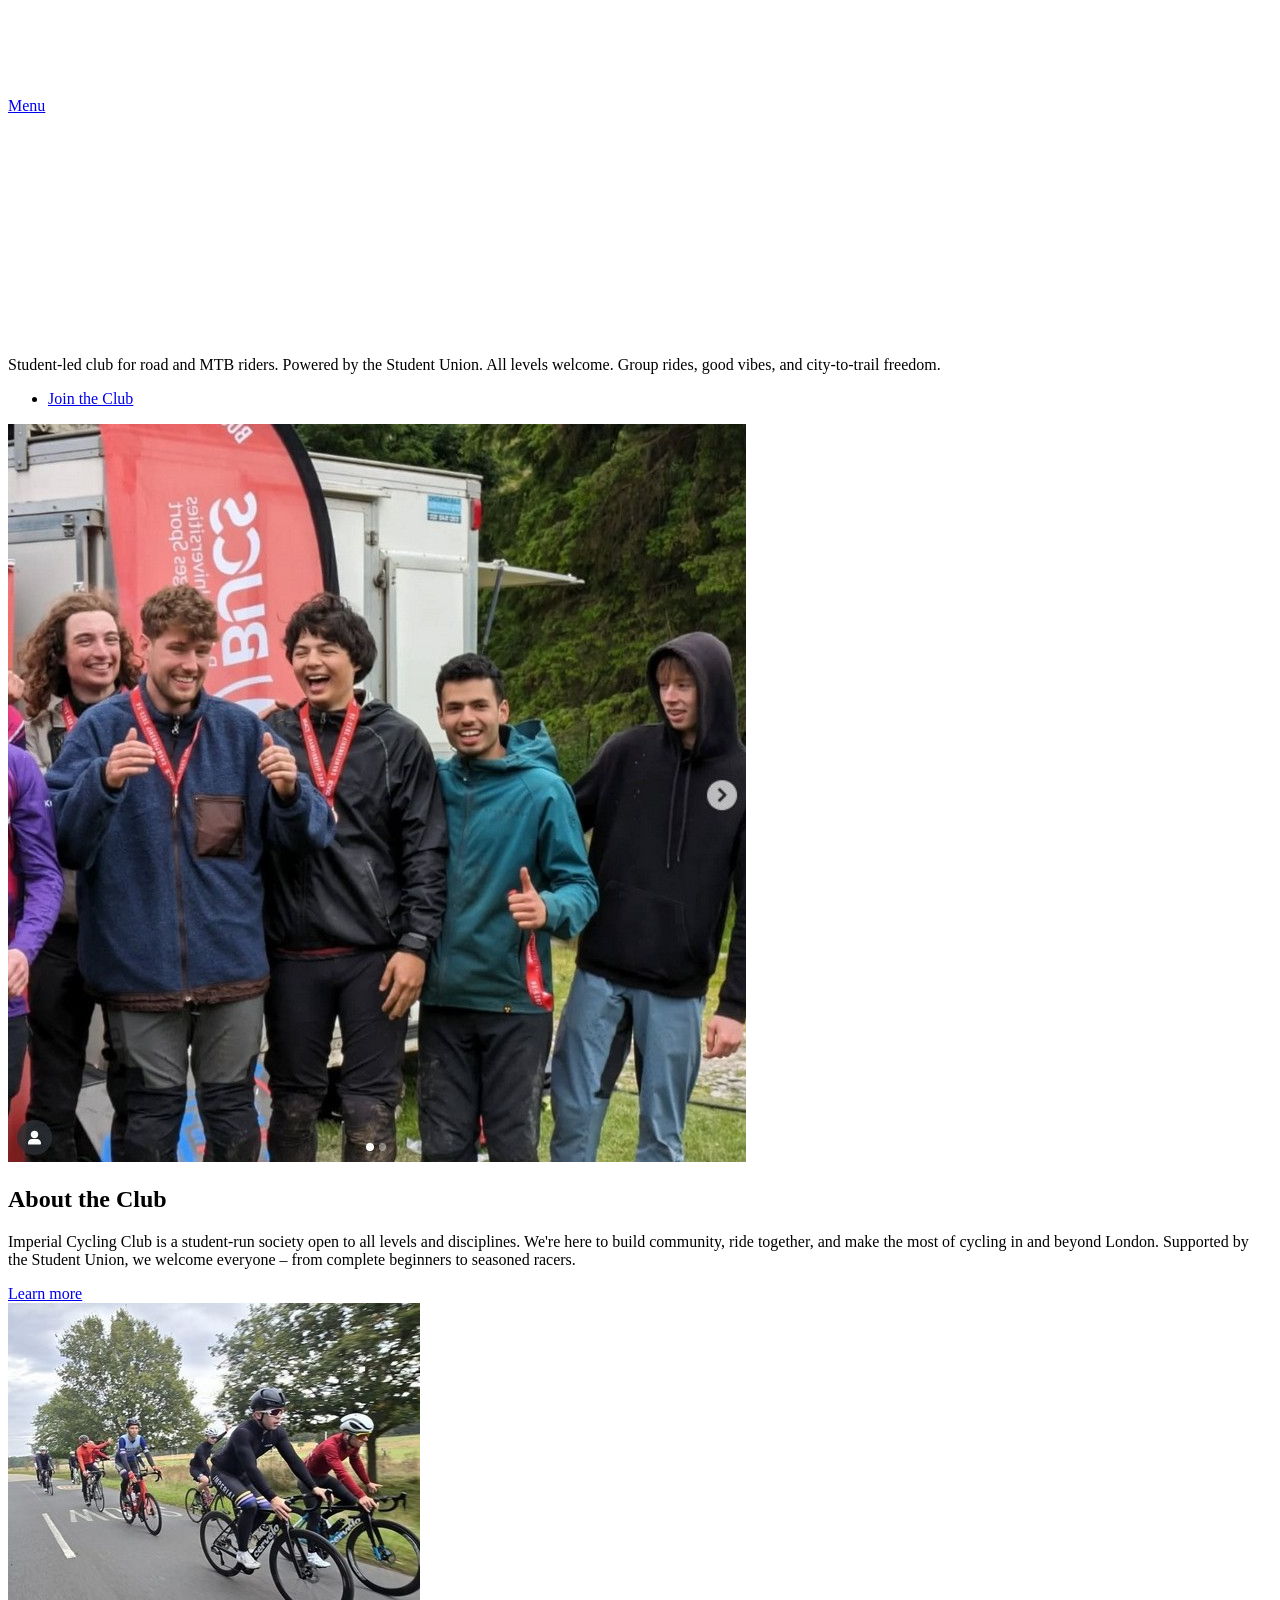
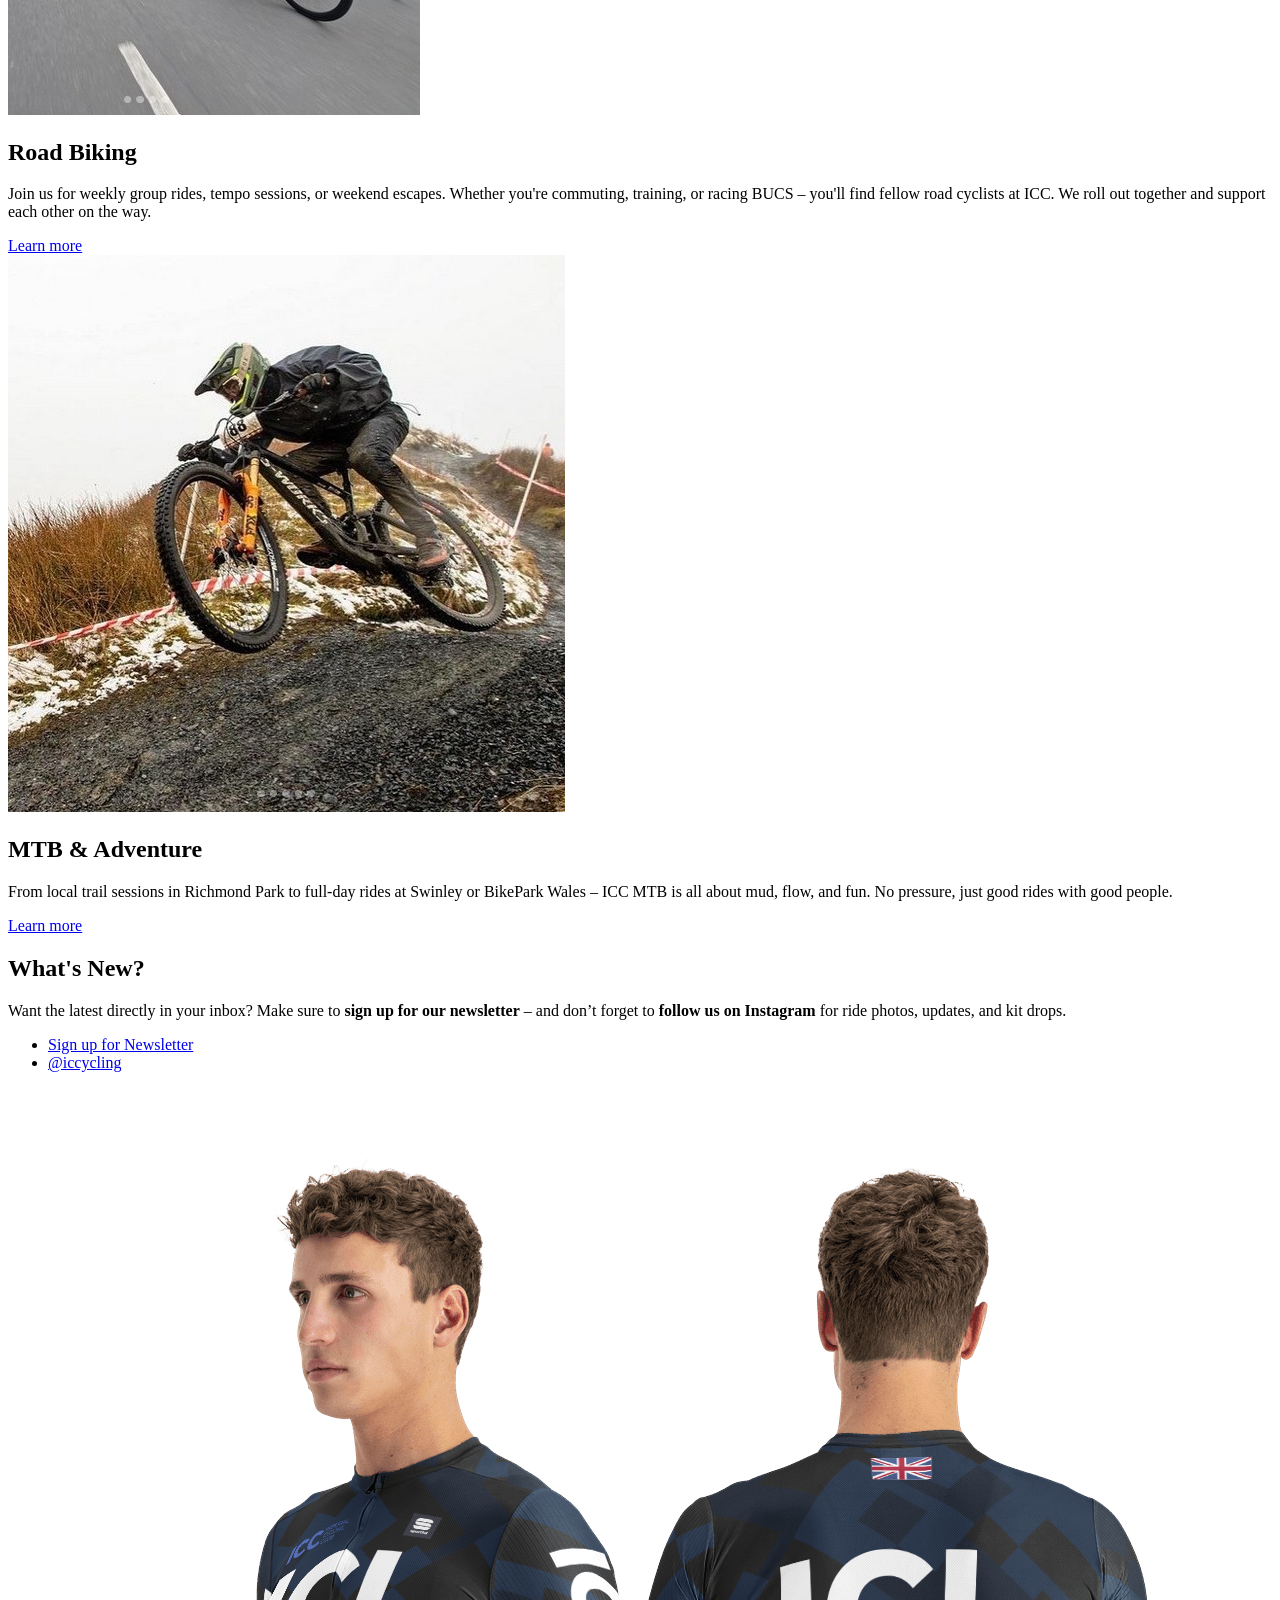
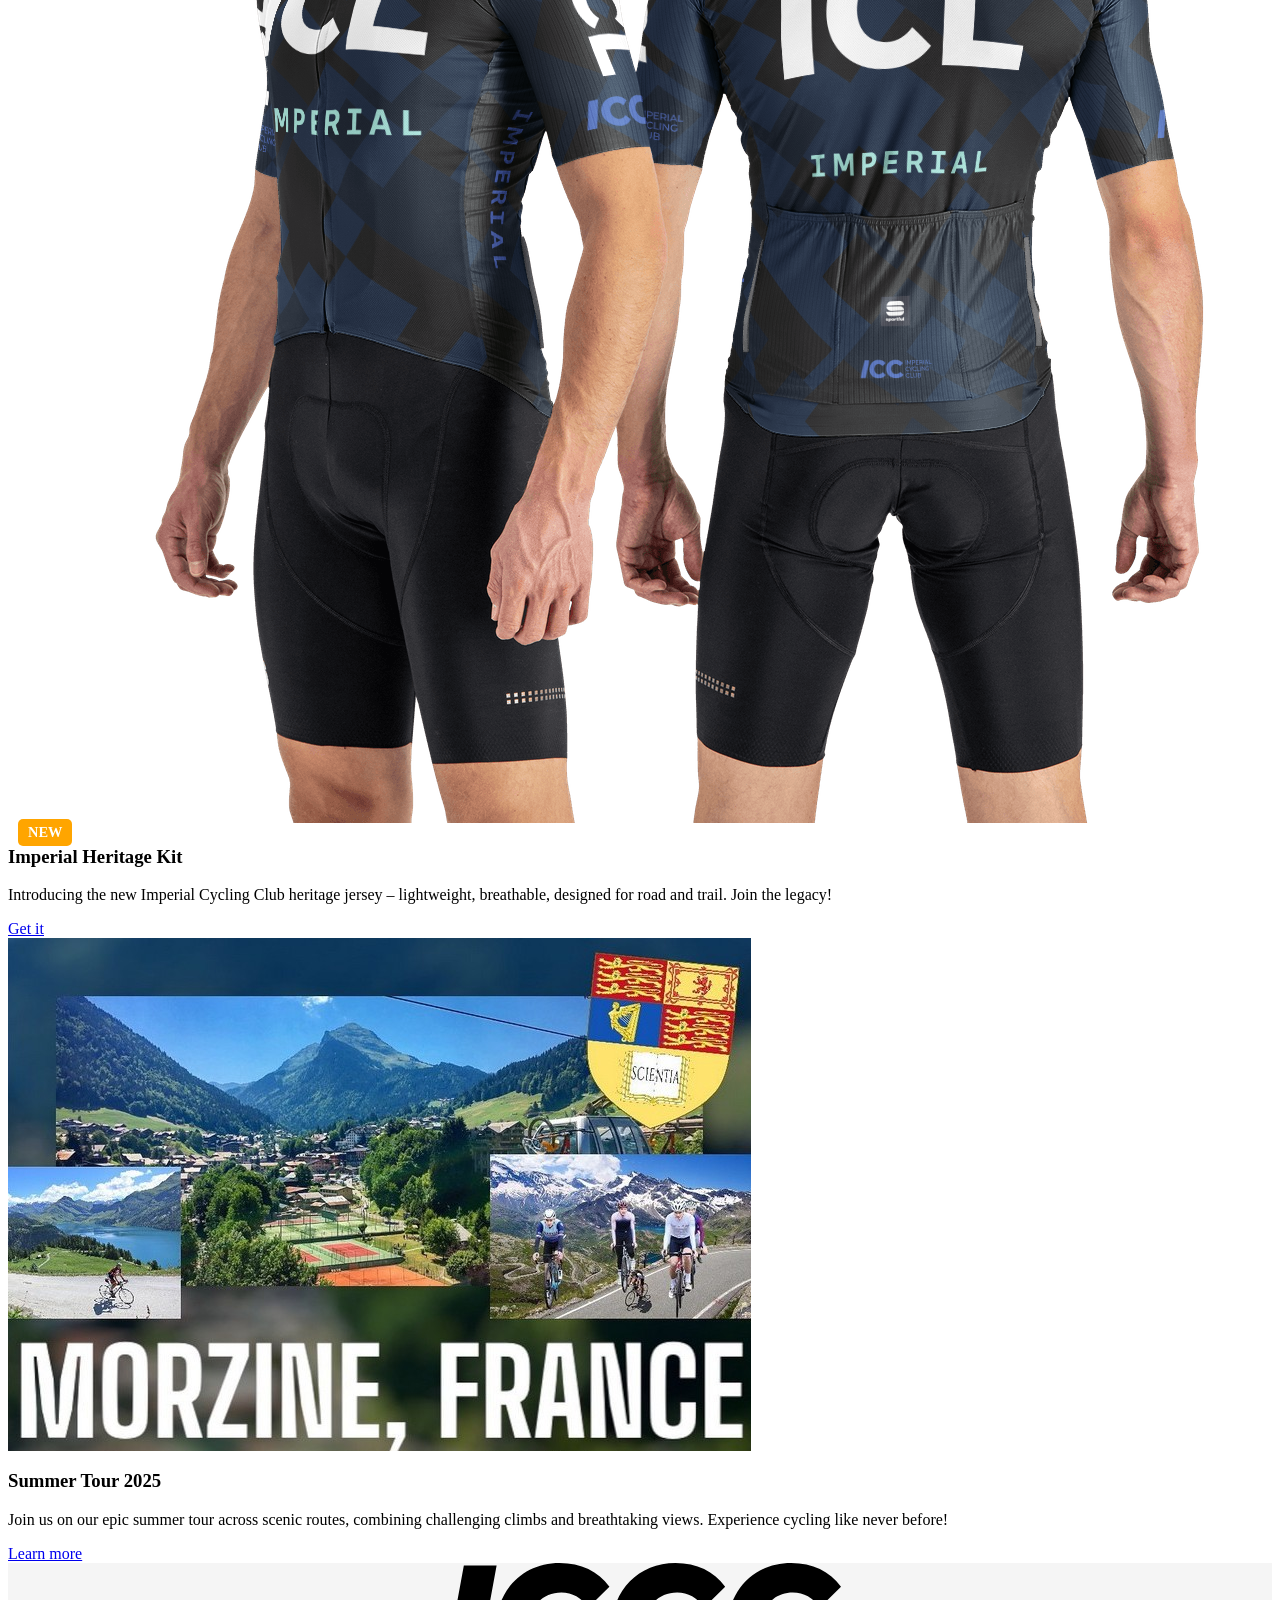
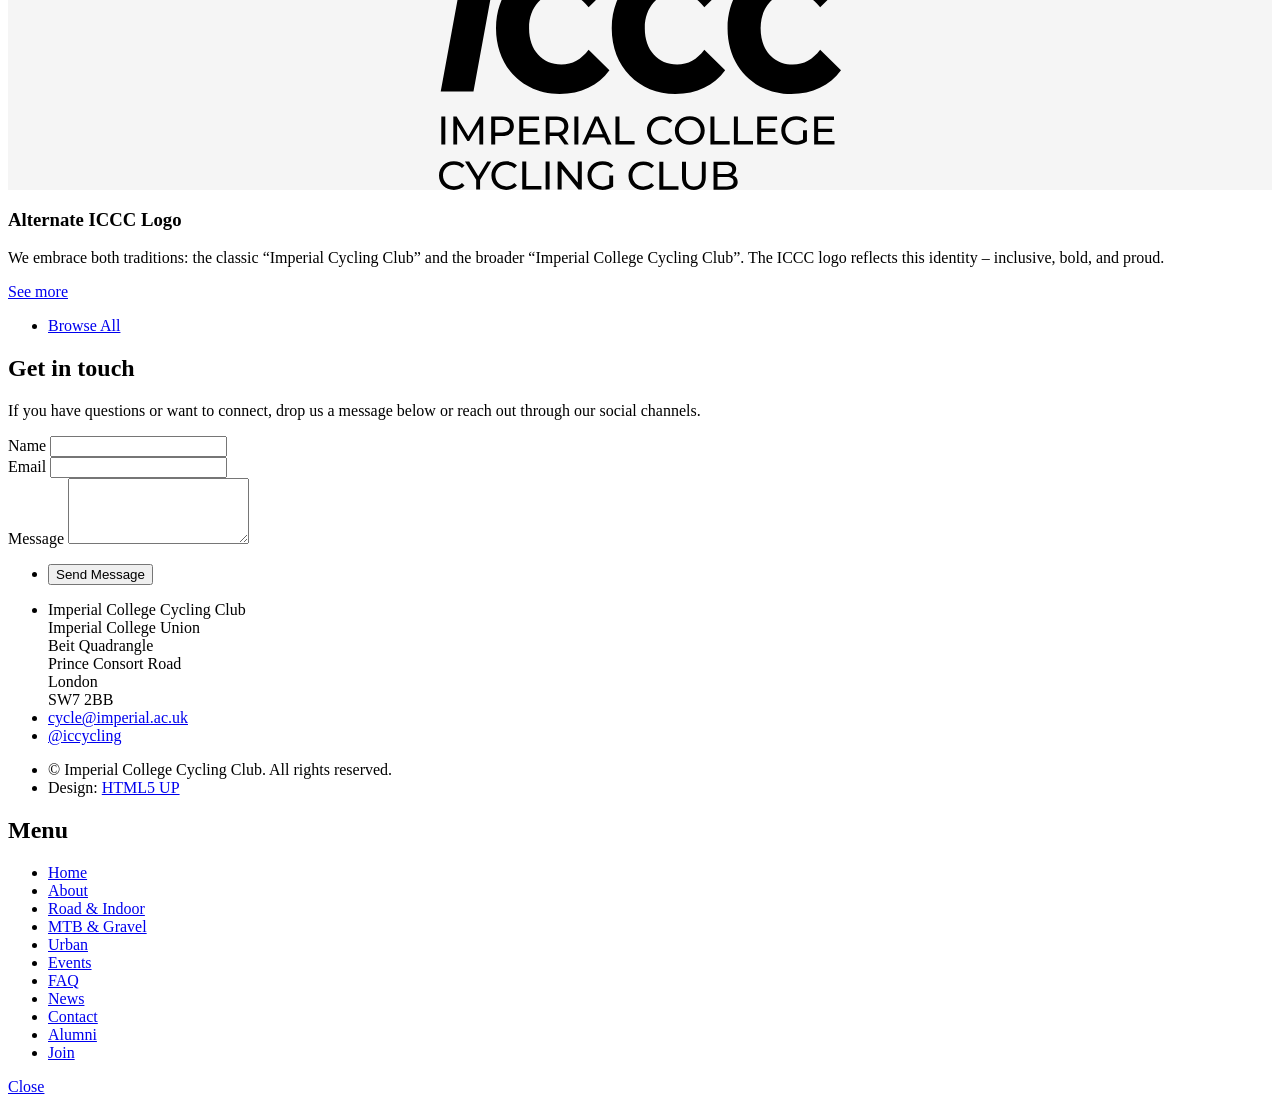
==== index.html @ 22444d54 "Update index.html" ====
<!DOCTYPE HTML>
<!--
	Solid State by HTML5 UP
	html5up.net | @ajlkn
	Free for personal and commercial use under the CCA 3.0 license (html5up.net/license)
-->
<html>
	<head>
		<title>Imperial College Cycling Club</title>
		<link rel="icon" href="images/ICC-Triangle-Thumbnail.svg" type="image/svg+xml">
		<meta charset="utf-8" />
		<meta name="viewport" content="width=device-width, initial-scale=1, user-scalable=no" />

		<meta name="robots" content="noindex,nofollow" />

		
		<link rel="stylesheet" href="assets/css/main.css" />
		<noscript><link rel="stylesheet" href="assets/css/noscript.css" /></noscript>

		<!-- Open Graph Meta Tags -->
		<meta property="og:title" content="Imperial College Cycling Club" />
		<meta property="og:description" content="Student-led club for road and MTB riders. Group rides, good vibes, and city-to-trail freedom." />
		<meta property="og:image" content="https://imperial-cycling-club.github.io/images/pic02b.jpg" />
		<meta property="og:url" content="https://imperial-cycling-club.github.io/" />
		<meta property="og:type" content="website" />
		
		<!-- Twitter Card -->
		<meta name="twitter:card" content="summary_large_image">
		<meta name="twitter:title" content="Imperial College Cycling Club">
		<meta name="twitter:description" content="Student-led club for road and MTB riders. All levels welcome.">
		<meta name="twitter:image" content="https://imperial-cycling-club.github.io/images/pic02b.jpg">

	</head>
	<body class="is-preload">

		<!-- Page Wrapper -->
			<div id="page-wrapper">

				<!-- Header -->
<header id="header" class="alt">
  <h1>
    <a href="index.html">
      <img src="images/icc-logo.svg" alt="Imperial Cycling Club Logo" style="height: 40px; padding-top: 6px;">
    </a>
  </h1>
  <nav>
    <a href="#menu">Menu</a>
  </nav>
</header>




		<!-- Menu -->
		<nav id="menu">
			<div class="inner">
				<h2>Menu</h2>
				<ul class="links">
					<li><a href="index.html">Home</a></li>
					<li><a href="about.html">About</a></li>
					<li><a href="road.html">Road & Indoor</a></li>
					<li><a href="offroad.html">MTB & Gravel</a></li>
					<li><a href="urban.html">Urban</a></li>
					<li><a href="events.html">Events</a></li>
					<li><a href="faq.html">FAQ</a></li>
					<li><a href="index.html#news">News</a></li>
					<li><a href="index.html#footer">Contact</a></li>
					<li><a href="alumni.html">Alumni</a></li>
					<li><a href="join.html" class="button special">
							<i class="fas fa-user-plus"></i> Join
						</a></li>
				</ul>
				<a href="#" class="close">Close</a>
			</div>
		</nav>

<!-- Banner -->
<section id="banner">
  <div class="inner">
    <div class="logo">
      <img src="images/icc-Logo-banner.svg" alt="ICC Logo" style="max-width: 100%; height: auto; display: block;" />
    </div>

    <p>
      Student-led club for road and MTB riders. Powered by the Student Union.
      All levels welcome. Group rides, good vibes, and city-to-trail freedom.
    </p>

    <ul class="actions">
      <li><a href="join.html" class="button primary">Join the Club</a></li>
    </ul>
  </div>
</section>




				<!-- Wrapper -->
					<section id="wrapper">

						<!-- One -->
							<section id="one" class="wrapper spotlight style1">
  <div class="inner">
    <a href="about.html" class="image"><img src="images/pic01b.jpg" alt="" /></a>
    <div class="content">
      <h2 class="major">About the Club</h2>
      <p>
        Imperial Cycling Club is a student-run society open to all levels and disciplines. We're here to build community, ride together, and make the most of cycling in and beyond London. Supported by the Student Union, we welcome everyone – from complete beginners to seasoned racers.
      </p>
      <a href="about.html" class="special">Learn more</a>
    </div>
  </div>
</section>


						<!-- Two -->
							<section id="two" class="wrapper alt spotlight style2">
								<div class="inner">
									<a href="#" class="image"><img src="images/pic02b.jpg" alt="" /></a>
									<div class="content">
										<h2 class="major">Road Biking</h2>
<p>
Join us for weekly group rides, tempo sessions, or weekend escapes. Whether you're commuting, training, or racing BUCS – you'll find fellow road cyclists at ICC. We roll out together and support each other on the way.
</p>
<a href="#road" class="special">Learn more</a>
									</div>
								</div>
							</section>

						<!-- Three -->
							<section id="three" class="wrapper spotlight style3">
								<div class="inner">
									<a href="#" class="image"><img src="images/pic03b.jpg" alt="" /></a>
									<div class="content">
										<h2 class="major">MTB & Adventure</h2>
<p>
From local trail sessions in Richmond Park to full-day rides at Swinley or BikePark Wales – ICC MTB is all about mud, flow, and fun. No pressure, just good rides with good people.
</p>
<a href="#mtb" class="special">Learn more</a>

									</div>
								</div>
							</section>

						<!-- Four -->
<!-- Four -->
<section id="news" class="wrapper alt style1">
  <div class="inner">
    <h2 class="major">What's New?</h2>
    <p>
      Want the latest directly in your inbox? Make sure to <strong>sign up for our newsletter</strong> – and don’t forget to <strong>follow us on Instagram</strong> for ride photos, updates, and kit drops.
    </p>

    <ul class="actions">
      <li>
        <a href="https://example.com/newsletter" class="button primary icon solid fa-envelope">
          Sign up for Newsletter
        </a>
      </li>
      <li>
<a href="https://instagram.com/iccycling"
   class="button icon brands fa-instagram"
   style="text-transform: none;">
  @iccycling
</a>

      </li>
    </ul>



<section class="features">
  <article>
    <a href="#" class="image" style="position: relative;">
      <img src="images/icc-kit.png" alt="Imperial Cycling Club New Heritage Kit" />
      <div style="
        position: absolute;
        top: 10px;
        left: 10px;
        background: orange;
        color: white;
        font-weight: bold;
        padding: 5px 10px;
        border-radius: 5px;
        font-size: 0.9rem;
      ">
        NEW
      </div>
    </a>
    <h3 class="major">Imperial Heritage Kit</h3>
    <p>Introducing the new Imperial Cycling Club heritage jersey – lightweight, breathable, designed for road and trail. Join the legacy!</p>
    <a href="#" class="special">Get it</a>
  </article>

  <article>
    <a href="#" class="image">
      <div style="display: flex; gap: 1rem; flex-wrap: wrap;">
        <img src="images/summer-tour.jpg" alt="Summer Tour" />
       
      </div>
    </a>
    <h3 class="major">Summer Tour 2025</h3>
    <p>Join us on our epic summer tour across scenic routes, combining challenging climbs and breathtaking views. Experience cycling like never before!</p>
    <a href="#" class="special">Learn more</a>
  </article>

	<article>
  <a href="#" class="image" style="display: flex; justify-content: center; align-items: center; background: #f5f5f5;">
    <img src="images/ICCC-Alt-Logo.svg" alt="ICCC Alternate Logo" style="max-width: 70%; height: auto;" />
  </a>
  <h3 class="major">Alternate ICCC Logo</h3>
  <p>We embrace both traditions: the classic “Imperial Cycling Club” and the broader “Imperial College Cycling Club”. The ICCC logo reflects this identity – inclusive, bold, and proud.</p>
  <a href="#" class="special">See more</a>
</article>




									</section>
									<ul class="actions">
										<li><a href="#" class="button">Browse All</a></li>
									</ul>
								</div>
							</section>

					</section>

<!-- Footer -->
<section id="footer">
  <div class="inner">
    <h2 class="major">Get in touch</h2>
    <p>If you have questions or want to connect, drop us a message below or reach out through our social channels.</p>
    <form method="post" action="#">
      <div class="fields">
        <div class="field">
          <label for="name">Name</label>
          <input type="text" name="name" id="name" />
        </div>
        <div class="field">
          <label for="email">Email</label>
          <input type="email" name="email" id="email" />
        </div>
        <div class="field">
          <label for="message">Message</label>
          <textarea name="message" id="message" rows="4"></textarea>
        </div>
      </div>
      <ul class="actions">
        <li><input type="submit" value="Send Message" class="primary" /></li>
      </ul>
    </form>

    <ul class="contact">
      <li class="icon solid fa-home">
        Imperial College Cycling Club<br />
        Imperial College Union<br />
        Beit Quadrangle<br />
        Prince Consort Road<br />
        London<br />
        SW7 2BB
      </li>
     
      <li class="icon solid fa-envelope">
        <a href="mailto:cycle@imperial.ac.uk">cycle@imperial.ac.uk</a>
      </li>
      <li class="icon brands fa-instagram">
        <a href="https://instagram.com/iccycling" target="_blank" rel="noopener">@iccycling</a>
      </li>
    </ul>

    <ul class="copyright">
      <li>&copy; Imperial College Cycling Club. All rights reserved.</li>
      <li>Design: <a href="http://html5up.net" target="_blank" rel="noopener">HTML5 UP</a></li>
    </ul>
  </div>
</section>





		<!-- Scripts -->
			<script src="assets/js/jquery.min.js"></script>
			<script src="assets/js/jquery.scrollex.min.js"></script>
			<script src="assets/js/browser.min.js"></script>
			<script src="assets/js/breakpoints.min.js"></script>
			<script src="assets/js/util.js"></script>
			<script src="assets/js/main.js"></script>

	</body>
</html>
---- assets/css/main.css ----
@import url(fontawesome-all.min.css);
@import url("https://fonts.googleapis.com/css?family=Raleway:200,700|Source+Sans+Pro:300,600,300italic,600italic");

/*
	Solid State by HTML5 UP
	html5up.net | @ajlkn
	Free for personal and commercial use under the CCA 3.0 license (html5up.net/license)
*/

html, body, div, span, applet, object,
iframe, h1, h2, h3, h4, h5, h6, p, blockquote,
pre, a, abbr, acronym, address, big, cite,
code, del, dfn, em, img, ins, kbd, q, s, samp,
small, strike, strong, sub, sup, tt, var, b,
u, i, center, dl, dt, dd, ol, ul, li, fieldset,
form, label, legend, table, caption, tbody,
tfoot, thead, tr, th, td, article, aside,
canvas, details, embed, figure, figcaption,
footer, header, hgroup, menu, nav, output, ruby,
section, summary, time, mark, audio, video {
	margin: 0;
	padding: 0;
	border: 0;
	font-size: 100%;
	font: inherit;
	vertical-align: baseline;}

article, aside, details, figcaption, figure,
footer, header, hgroup, menu, nav, section {
	display: block;}

body {
	line-height: 1;
}

ol, ul {
	list-style: none;
}

blockquote, q {
	quotes: none;
}

	blockquote:before, blockquote:after, q:before, q:after {
		content: '';
		content: none;
	}

table {
	border-collapse: collapse;
	border-spacing: 0;
}

body {
	-webkit-text-size-adjust: none;
}

mark {
	background-color: transparent;
	color: inherit;
}

input::-moz-focus-inner {
	border: 0;
	padding: 0;
}

input, select, textarea {
	-moz-appearance: none;
	-webkit-appearance: none;
	-ms-appearance: none;
	appearance: none;
}

/* Basic */

	@-ms-viewport {
		width: device-width;
	}

	body {
		-ms-overflow-style: scrollbar;
	}

	@media screen and (max-width: 480px) {

		html, body {
			min-width: 320px;
		}

	}

	html {
		box-sizing: border-box;
	}

	*, *:before, *:after {
		box-sizing: inherit;
	}

	body {
		background-color: #2e3141;
		background-image: linear-gradient(to top, rgba(46, 49, 65, 0.8), rgba(46, 49, 65, 0.8)), url("../../images/bg.jpg");
		background-size: auto, cover;
		background-attachment: fixed, fixed;
		background-position: center, center;
	}

		body.is-preload *, body.is-preload *:before, body.is-preload *:after {
			-moz-animation: none !important;
			-webkit-animation: none !important;
			-ms-animation: none !important;
			animation: none !important;
			-moz-transition: none !important;
			-webkit-transition: none !important;
			-ms-transition: none !important;
			transition: none !important;
		}

/* Type */

	body, input, select, textarea {
		color: #ffffff;
		font-family: "Source Sans Pro", Helvetica, sans-serif;
		font-size: 16.5pt;
		font-weight: 300;
		line-height: 1.65;
	}

		@media screen and (max-width: 1680px) {

			body, input, select, textarea {
				font-size: 13pt;
			}

		}

		@media screen and (max-width: 1280px) {

			body, input, select, textarea {
				font-size: 12pt;
			}

		}

		@media screen and (max-width: 980px) {

			body, input, select, textarea {
				font-size: 12pt;
			}

		}

		@media screen and (max-width: 736px) {

			body, input, select, textarea {
				font-size: 12pt;
			}

		}

		@media screen and (max-width: 480px) {

			body, input, select, textarea {
				font-size: 12pt;
			}

		}

	a {
		-moz-transition: color 0.2s ease-in-out, border-bottom-color 0.2s ease-in-out;
		-webkit-transition: color 0.2s ease-in-out, border-bottom-color 0.2s ease-in-out;
		-ms-transition: color 0.2s ease-in-out, border-bottom-color 0.2s ease-in-out;
		transition: color 0.2s ease-in-out, border-bottom-color 0.2s ease-in-out;
		border-bottom: dotted 1px rgba(255, 255, 255, 0.35);
		color: #ffffff;
		text-decoration: none;
	}

		a:hover {
			border-bottom-color: transparent;
			color: #ffffff !important;
		}

		a.special:not(.button) {
			text-decoration: none;
			border-bottom: 0;
			display: block;
			font-family: Raleway, Helvetica, sans-serif;
			font-size: 0.8em;
			font-weight: 700;
			letter-spacing: 0.1em;
			margin: 0 0 2em 0;
			text-transform: uppercase;
		}

			a.special:not(.button):before {
				-moz-osx-font-smoothing: grayscale;
				-webkit-font-smoothing: antialiased;
				display: inline-block;
				font-style: normal;
				font-variant: normal;
				text-rendering: auto;
				line-height: 1;
				text-transform: none !important;
				font-family: 'Font Awesome 5 Free';
				font-weight: 900;
			}

			a.special:not(.button):before {
				-moz-transition: background-color 0.2s ease-in-out;
				-webkit-transition: background-color 0.2s ease-in-out;
				-ms-transition: background-color 0.2s ease-in-out;
				transition: background-color 0.2s ease-in-out;
				border-radius: 100%;
				border: solid 2px rgba(255, 255, 255, 0.125);
				content: '\f105';
				display: inline-block;
				font-size: 1.25em;
				height: 2em;
				line-height: 1.75em;
				margin-right: 0.85em;
				text-align: center;
				text-indent: 0.15em;
				vertical-align: middle;
				width: 2em;
			}

			a.special:not(.button):hover:before {
				background-color: rgba(255, 255, 255, 0.025);
			}

			a.special:not(.button):active:before {
				background-color: rgba(255, 255, 255, 0.075);
			}

	strong, b {
		color: #ffffff;
		font-weight: 600;
	}

	em, i {
		font-style: italic;
	}

	p {
		margin: 0 0 2em 0;
	}

	h1, h2, h3, h4, h5, h6 {
		color: #ffffff;
		font-family: Raleway, Helvetica, sans-serif;
		font-weight: 700;
		letter-spacing: 0.1em;
		margin: 0 0 1em 0;
		text-transform: uppercase;
	}

		h1 a, h2 a, h3 a, h4 a, h5 a, h6 a {
			color: inherit;
			text-decoration: none;
			border-bottom: 0;
		}

		h1 span, h2 span, h3 span, h4 span, h5 span, h6 span {
			font-weight: 200;
		}

		h1.major, h2.major, h3.major, h4.major, h5.major, h6.major {
			padding-bottom: 1em;
			border-bottom: solid 2px rgba(255, 255, 255, 0.125);
		}

	h2 {
		font-size: 1.2em;
	}

	h3 {
		font-size: 0.9em;
	}

	h4 {
		font-size: 0.7em;
	}

	h5 {
		font-size: 0.7em;
	}

	h6 {
		font-size: 0.7em;
	}

	@media screen and (max-width: 736px) {

		h2 {
			font-size: 1em;
		}

		h3 {
			font-size: 0.8em;
		}

	}

	sub {
		font-size: 0.8em;
		position: relative;
		top: 0.5em;
	}

	sup {
		font-size: 0.8em;
		position: relative;
		top: -0.5em;
	}

	blockquote {
		border-left: solid 4px rgba(255, 255, 255, 0.125);
		font-style: italic;
		margin: 0 0 2em 0;
		padding: 0.5em 0 0.5em 2em;
	}

	code {
		background: rgba(255, 255, 255, 0.025);
		border-radius: 5px;
		border: solid 2px rgba(255, 255, 255, 0.125);
		font-family: "Courier New", monospace;
		font-size: 0.9em;
		margin: 0 0.25em;
		padding: 0.25em 0.65em;
	}

	pre {
		-webkit-overflow-scrolling: touch;
		font-family: "Courier New", monospace;
		font-size: 0.9em;
		margin: 0 0 2em 0;
	}

		pre code {
			display: block;
			line-height: 1.75em;
			padding: 1em 1.5em;
			overflow-x: auto;
		}

	hr {
		border: 0;
		border-bottom: solid 2px rgba(255, 255, 255, 0.125);
		margin: 2.5em 0;
	}

		hr.major {
			margin: 4em 0;
		}

	.align-left {
		text-align: left;
	}

	.align-center {
		text-align: center;
	}

	.align-right {
		text-align: right;
	}

/* Row */

	.row {
		display: flex;
		flex-wrap: wrap;
		box-sizing: border-box;
		align-items: stretch;
	}

		.row > * {
			box-sizing: border-box;
		}

		.row.gtr-uniform > * > :last-child {
			margin-bottom: 0;
		}

		.row.aln-left {
			justify-content: flex-start;
		}

		.row.aln-center {
			justify-content: center;
		}

		.row.aln-right {
			justify-content: flex-end;
		}

		.row.aln-top {
			align-items: flex-start;
		}

		.row.aln-middle {
			align-items: center;
		}

		.row.aln-bottom {
			align-items: flex-end;
		}

		.row > .imp {
			order: -1;
		}

		.row > .col-1 {
			width: 8.33333%;
		}

		.row > .off-1 {
			margin-left: 8.33333%;
		}

		.row > .col-2 {
			width: 16.66667%;
		}

		.row > .off-2 {
			margin-left: 16.66667%;
		}

		.row > .col-3 {
			width: 25%;
		}

		.row > .off-3 {
			margin-left: 25%;
		}

		.row > .col-4 {
			width: 33.33333%;
		}

		.row > .off-4 {
			margin-left: 33.33333%;
		}

		.row > .col-5 {
			width: 41.66667%;
		}

		.row > .off-5 {
			margin-left: 41.66667%;
		}

		.row > .col-6 {
			width: 50%;
		}

		.row > .off-6 {
			margin-left: 50%;
		}

		.row > .col-7 {
			width: 58.33333%;
		}

		.row > .off-7 {
			margin-left: 58.33333%;
		}

		.row > .col-8 {
			width: 66.66667%;
		}

		.row > .off-8 {
			margin-left: 66.66667%;
		}

		.row > .col-9 {
			width: 75%;
		}

		.row > .off-9 {
			margin-left: 75%;
		}

		.row > .col-10 {
			width: 83.33333%;
		}

		.row > .off-10 {
			margin-left: 83.33333%;
		}

		.row > .col-11 {
			width: 91.66667%;
		}

		.row > .off-11 {
			margin-left: 91.66667%;
		}

		.row > .col-12 {
			width: 100%;
		}

		.row > .off-12 {
			margin-left: 100%;
		}

		.row.gtr-0 {
			margin-top: 0;
			margin-left: 0em;
		}

			.row.gtr-0 > * {
				padding: 0 0 0 0em;
			}

			.row.gtr-0.gtr-uniform {
				margin-top: 0em;
			}

				.row.gtr-0.gtr-uniform > * {
					padding-top: 0em;
				}

		.row.gtr-25 {
			margin-top: 0;
			margin-left: -0.4375em;
		}

			.row.gtr-25 > * {
				padding: 0 0 0 0.4375em;
			}

			.row.gtr-25.gtr-uniform {
				margin-top: -0.4375em;
			}

				.row.gtr-25.gtr-uniform > * {
					padding-top: 0.4375em;
				}

		.row.gtr-50 {
			margin-top: 0;
			margin-left: -0.875em;
		}

			.row.gtr-50 > * {
				padding: 0 0 0 0.875em;
			}

			.row.gtr-50.gtr-uniform {
				margin-top: -0.875em;
			}

				.row.gtr-50.gtr-uniform > * {
					padding-top: 0.875em;
				}

		.row {
			margin-top: 0;
			margin-left: -1.75em;
		}

			.row > * {
				padding: 0 0 0 1.75em;
			}

			.row.gtr-uniform {
				margin-top: -1.75em;
			}

				.row.gtr-uniform > * {
					padding-top: 1.75em;
				}

		.row.gtr-150 {
			margin-top: 0;
			margin-left: -2.625em;
		}

			.row.gtr-150 > * {
				padding: 0 0 0 2.625em;
			}

			.row.gtr-150.gtr-uniform {
				margin-top: -2.625em;
			}

				.row.gtr-150.gtr-uniform > * {
					padding-top: 2.625em;
				}

		.row.gtr-200 {
			margin-top: 0;
			margin-left: -3.5em;
		}

			.row.gtr-200 > * {
				padding: 0 0 0 3.5em;
			}

			.row.gtr-200.gtr-uniform {
				margin-top: -3.5em;
			}

				.row.gtr-200.gtr-uniform > * {
					padding-top: 3.5em;
				}

		@media screen and (max-width: 1680px) {

			.row {
				display: flex;
				flex-wrap: wrap;
				box-sizing: border-box;
				align-items: stretch;
			}

				.row > * {
					box-sizing: border-box;
				}

				.row.gtr-uniform > * > :last-child {
					margin-bottom: 0;
				}

				.row.aln-left {
					justify-content: flex-start;
				}

				.row.aln-center {
					justify-content: center;
				}

				.row.aln-right {
					justify-content: flex-end;
				}

				.row.aln-top {
					align-items: flex-start;
				}

				.row.aln-middle {
					align-items: center;
				}

				.row.aln-bottom {
					align-items: flex-end;
				}

				.row > .imp-xlarge {
					order: -1;
				}

				.row > .col-1-xlarge {
					width: 8.33333%;
				}

				.row > .off-1-xlarge {
					margin-left: 8.33333%;
				}

				.row > .col-2-xlarge {
					width: 16.66667%;
				}

				.row > .off-2-xlarge {
					margin-left: 16.66667%;
				}

				.row > .col-3-xlarge {
					width: 25%;
				}

				.row > .off-3-xlarge {
					margin-left: 25%;
				}

				.row > .col-4-xlarge {
					width: 33.33333%;
				}

				.row > .off-4-xlarge {
					margin-left: 33.33333%;
				}

				.row > .col-5-xlarge {
					width: 41.66667%;
				}

				.row > .off-5-xlarge {
					margin-left: 41.66667%;
				}

				.row > .col-6-xlarge {
					width: 50%;
				}

				.row > .off-6-xlarge {
					margin-left: 50%;
				}

				.row > .col-7-xlarge {
					width: 58.33333%;
				}

				.row > .off-7-xlarge {
					margin-left: 58.33333%;
				}

				.row > .col-8-xlarge {
					width: 66.66667%;
				}

				.row > .off-8-xlarge {
					margin-left: 66.66667%;
				}

				.row > .col-9-xlarge {
					width: 75%;
				}

				.row > .off-9-xlarge {
					margin-left: 75%;
				}

				.row > .col-10-xlarge {
					width: 83.33333%;
				}

				.row > .off-10-xlarge {
					margin-left: 83.33333%;
				}

				.row > .col-11-xlarge {
					width: 91.66667%;
				}

				.row > .off-11-xlarge {
					margin-left: 91.66667%;
				}

				.row > .col-12-xlarge {
					width: 100%;
				}

				.row > .off-12-xlarge {
					margin-left: 100%;
				}

				.row.gtr-0 {
					margin-top: 0;
					margin-left: 0em;
				}

					.row.gtr-0 > * {
						padding: 0 0 0 0em;
					}

					.row.gtr-0.gtr-uniform {
						margin-top: 0em;
					}

						.row.gtr-0.gtr-uniform > * {
							padding-top: 0em;
						}

				.row.gtr-25 {
					margin-top: 0;
					margin-left: -0.4375em;
				}

					.row.gtr-25 > * {
						padding: 0 0 0 0.4375em;
					}

					.row.gtr-25.gtr-uniform {
						margin-top: -0.4375em;
					}

						.row.gtr-25.gtr-uniform > * {
							padding-top: 0.4375em;
						}

				.row.gtr-50 {
					margin-top: 0;
					margin-left: -0.875em;
				}

					.row.gtr-50 > * {
						padding: 0 0 0 0.875em;
					}

					.row.gtr-50.gtr-uniform {
						margin-top: -0.875em;
					}

						.row.gtr-50.gtr-uniform > * {
							padding-top: 0.875em;
						}

				.row {
					margin-top: 0;
					margin-left: -1.75em;
				}

					.row > * {
						padding: 0 0 0 1.75em;
					}

					.row.gtr-uniform {
						margin-top: -1.75em;
					}

						.row.gtr-uniform > * {
							padding-top: 1.75em;
						}

				.row.gtr-150 {
					margin-top: 0;
					margin-left: -2.625em;
				}

					.row.gtr-150 > * {
						padding: 0 0 0 2.625em;
					}

					.row.gtr-150.gtr-uniform {
						margin-top: -2.625em;
					}

						.row.gtr-150.gtr-uniform > * {
							padding-top: 2.625em;
						}

				.row.gtr-200 {
					margin-top: 0;
					margin-left: -3.5em;
				}

					.row.gtr-200 > * {
						padding: 0 0 0 3.5em;
					}

					.row.gtr-200.gtr-uniform {
						margin-top: -3.5em;
					}

						.row.gtr-200.gtr-uniform > * {
							padding-top: 3.5em;
						}

		}

		@media screen and (max-width: 1280px) {

			.row {
				display: flex;
				flex-wrap: wrap;
				box-sizing: border-box;
				align-items: stretch;
			}

				.row > * {
					box-sizing: border-box;
				}

				.row.gtr-uniform > * > :last-child {
					margin-bottom: 0;
				}

				.row.aln-left {
					justify-content: flex-start;
				}

				.row.aln-center {
					justify-content: center;
				}

				.row.aln-right {
					justify-content: flex-end;
				}

				.row.aln-top {
					align-items: flex-start;
				}

				.row.aln-middle {
					align-items: center;
				}

				.row.aln-bottom {
					align-items: flex-end;
				}

				.row > .imp-large {
					order: -1;
				}

				.row > .col-1-large {
					width: 8.33333%;
				}

				.row > .off-1-large {
					margin-left: 8.33333%;
				}

				.row > .col-2-large {
					width: 16.66667%;
				}

				.row > .off-2-large {
					margin-left: 16.66667%;
				}

				.row > .col-3-large {
					width: 25%;
				}

				.row > .off-3-large {
					margin-left: 25%;
				}

				.row > .col-4-large {
					width: 33.33333%;
				}

				.row > .off-4-large {
					margin-left: 33.33333%;
				}

				.row > .col-5-large {
					width: 41.66667%;
				}

				.row > .off-5-large {
					margin-left: 41.66667%;
				}

				.row > .col-6-large {
					width: 50%;
				}

				.row > .off-6-large {
					margin-left: 50%;
				}

				.row > .col-7-large {
					width: 58.33333%;
				}

				.row > .off-7-large {
					margin-left: 58.33333%;
				}

				.row > .col-8-large {
					width: 66.66667%;
				}

				.row > .off-8-large {
					margin-left: 66.66667%;
				}

				.row > .col-9-large {
					width: 75%;
				}

				.row > .off-9-large {
					margin-left: 75%;
				}

				.row > .col-10-large {
					width: 83.33333%;
				}

				.row > .off-10-large {
					margin-left: 83.33333%;
				}

				.row > .col-11-large {
					width: 91.66667%;
				}

				.row > .off-11-large {
					margin-left: 91.66667%;
				}

				.row > .col-12-large {
					width: 100%;
				}

				.row > .off-12-large {
					margin-left: 100%;
				}

				.row.gtr-0 {
					margin-top: 0;
					margin-left: 0em;
				}

					.row.gtr-0 > * {
						padding: 0 0 0 0em;
					}

					.row.gtr-0.gtr-uniform {
						margin-top: 0em;
					}

						.row.gtr-0.gtr-uniform > * {
							padding-top: 0em;
						}

				.row.gtr-25 {
					margin-top: 0;
					margin-left: -0.4375em;
				}

					.row.gtr-25 > * {
						padding: 0 0 0 0.4375em;
					}

					.row.gtr-25.gtr-uniform {
						margin-top: -0.4375em;
					}

						.row.gtr-25.gtr-uniform > * {
							padding-top: 0.4375em;
						}

				.row.gtr-50 {
					margin-top: 0;
					margin-left: -0.875em;
				}

					.row.gtr-50 > * {
						padding: 0 0 0 0.875em;
					}

					.row.gtr-50.gtr-uniform {
						margin-top: -0.875em;
					}

						.row.gtr-50.gtr-uniform > * {
							padding-top: 0.875em;
						}

				.row {
					margin-top: 0;
					margin-left: -1.75em;
				}

					.row > * {
						padding: 0 0 0 1.75em;
					}

					.row.gtr-uniform {
						margin-top: -1.75em;
					}

						.row.gtr-uniform > * {
							padding-top: 1.75em;
						}

				.row.gtr-150 {
					margin-top: 0;
					margin-left: -2.625em;
				}

					.row.gtr-150 > * {
						padding: 0 0 0 2.625em;
					}

					.row.gtr-150.gtr-uniform {
						margin-top: -2.625em;
					}

						.row.gtr-150.gtr-uniform > * {
							padding-top: 2.625em;
						}

				.row.gtr-200 {
					margin-top: 0;
					margin-left: -3.5em;
				}

					.row.gtr-200 > * {
						padding: 0 0 0 3.5em;
					}

					.row.gtr-200.gtr-uniform {
						margin-top: -3.5em;
					}

						.row.gtr-200.gtr-uniform > * {
							padding-top: 3.5em;
						}

		}

		@media screen and (max-width: 980px) {

			.row {
				display: flex;
				flex-wrap: wrap;
				box-sizing: border-box;
				align-items: stretch;
			}

				.row > * {
					box-sizing: border-box;
				}

				.row.gtr-uniform > * > :last-child {
					margin-bottom: 0;
				}

				.row.aln-left {
					justify-content: flex-start;
				}

				.row.aln-center {
					justify-content: center;
				}

				.row.aln-right {
					justify-content: flex-end;
				}

				.row.aln-top {
					align-items: flex-start;
				}

				.row.aln-middle {
					align-items: center;
				}

				.row.aln-bottom {
					align-items: flex-end;
				}

				.row > .imp-medium {
					order: -1;
				}

				.row > .col-1-medium {
					width: 8.33333%;
				}

				.row > .off-1-medium {
					margin-left: 8.33333%;
				}

				.row > .col-2-medium {
					width: 16.66667%;
				}

				.row > .off-2-medium {
					margin-left: 16.66667%;
				}

				.row > .col-3-medium {
					width: 25%;
				}

				.row > .off-3-medium {
					margin-left: 25%;
				}

				.row > .col-4-medium {
					width: 33.33333%;
				}

				.row > .off-4-medium {
					margin-left: 33.33333%;
				}

				.row > .col-5-medium {
					width: 41.66667%;
				}

				.row > .off-5-medium {
					margin-left: 41.66667%;
				}

				.row > .col-6-medium {
					width: 50%;
				}

				.row > .off-6-medium {
					margin-left: 50%;
				}

				.row > .col-7-medium {
					width: 58.33333%;
				}

				.row > .off-7-medium {
					margin-left: 58.33333%;
				}

				.row > .col-8-medium {
					width: 66.66667%;
				}

				.row > .off-8-medium {
					margin-left: 66.66667%;
				}

				.row > .col-9-medium {
					width: 75%;
				}

				.row > .off-9-medium {
					margin-left: 75%;
				}

				.row > .col-10-medium {
					width: 83.33333%;
				}

				.row > .off-10-medium {
					margin-left: 83.33333%;
				}

				.row > .col-11-medium {
					width: 91.66667%;
				}

				.row > .off-11-medium {
					margin-left: 91.66667%;
				}

				.row > .col-12-medium {
					width: 100%;
				}

				.row > .off-12-medium {
					margin-left: 100%;
				}

				.row.gtr-0 {
					margin-top: 0;
					margin-left: 0em;
				}

					.row.gtr-0 > * {
						padding: 0 0 0 0em;
					}

					.row.gtr-0.gtr-uniform {
						margin-top: 0em;
					}

						.row.gtr-0.gtr-uniform > * {
							padding-top: 0em;
						}

				.row.gtr-25 {
					margin-top: 0;
					margin-left: -0.4375em;
				}

					.row.gtr-25 > * {
						padding: 0 0 0 0.4375em;
					}

					.row.gtr-25.gtr-uniform {
						margin-top: -0.4375em;
					}

						.row.gtr-25.gtr-uniform > * {
							padding-top: 0.4375em;
						}

				.row.gtr-50 {
					margin-top: 0;
					margin-left: -0.875em;
				}

					.row.gtr-50 > * {
						padding: 0 0 0 0.875em;
					}

					.row.gtr-50.gtr-uniform {
						margin-top: -0.875em;
					}

						.row.gtr-50.gtr-uniform > * {
							padding-top: 0.875em;
						}

				.row {
					margin-top: 0;
					margin-left: -1.75em;
				}

					.row > * {
						padding: 0 0 0 1.75em;
					}

					.row.gtr-uniform {
						margin-top: -1.75em;
					}

						.row.gtr-uniform > * {
							padding-top: 1.75em;
						}

				.row.gtr-150 {
					margin-top: 0;
					margin-left: -2.625em;
				}

					.row.gtr-150 > * {
						padding: 0 0 0 2.625em;
					}

					.row.gtr-150.gtr-uniform {
						margin-top: -2.625em;
					}

						.row.gtr-150.gtr-uniform > * {
							padding-top: 2.625em;
						}

				.row.gtr-200 {
					margin-top: 0;
					margin-left: -3.5em;
				}

					.row.gtr-200 > * {
						padding: 0 0 0 3.5em;
					}

					.row.gtr-200.gtr-uniform {
						margin-top: -3.5em;
					}

						.row.gtr-200.gtr-uniform > * {
							padding-top: 3.5em;
						}

		}

		@media screen and (max-width: 736px) {

			.row {
				display: flex;
				flex-wrap: wrap;
				box-sizing: border-box;
				align-items: stretch;
			}

				.row > * {
					box-sizing: border-box;
				}

				.row.gtr-uniform > * > :last-child {
					margin-bottom: 0;
				}

				.row.aln-left {
					justify-content: flex-start;
				}

				.row.aln-center {
					justify-content: center;
				}

				.row.aln-right {
					justify-content: flex-end;
				}

				.row.aln-top {
					align-items: flex-start;
				}

				.row.aln-middle {
					align-items: center;
				}

				.row.aln-bottom {
					align-items: flex-end;
				}

				.row > .imp-small {
					order: -1;
				}

				.row > .col-1-small {
					width: 8.33333%;
				}

				.row > .off-1-small {
					margin-left: 8.33333%;
				}

				.row > .col-2-small {
					width: 16.66667%;
				}

				.row > .off-2-small {
					margin-left: 16.66667%;
				}

				.row > .col-3-small {
					width: 25%;
				}

				.row > .off-3-small {
					margin-left: 25%;
				}

				.row > .col-4-small {
					width: 33.33333%;
				}

				.row > .off-4-small {
					margin-left: 33.33333%;
				}

				.row > .col-5-small {
					width: 41.66667%;
				}

				.row > .off-5-small {
					margin-left: 41.66667%;
				}

				.row > .col-6-small {
					width: 50%;
				}

				.row > .off-6-small {
					margin-left: 50%;
				}

				.row > .col-7-small {
					width: 58.33333%;
				}

				.row > .off-7-small {
					margin-left: 58.33333%;
				}

				.row > .col-8-small {
					width: 66.66667%;
				}

				.row > .off-8-small {
					margin-left: 66.66667%;
				}

				.row > .col-9-small {
					width: 75%;
				}

				.row > .off-9-small {
					margin-left: 75%;
				}

				.row > .col-10-small {
					width: 83.33333%;
				}

				.row > .off-10-small {
					margin-left: 83.33333%;
				}

				.row > .col-11-small {
					width: 91.66667%;
				}

				.row > .off-11-small {
					margin-left: 91.66667%;
				}

				.row > .col-12-small {
					width: 100%;
				}

				.row > .off-12-small {
					margin-left: 100%;
				}

				.row.gtr-0 {
					margin-top: 0;
					margin-left: 0em;
				}

					.row.gtr-0 > * {
						padding: 0 0 0 0em;
					}

					.row.gtr-0.gtr-uniform {
						margin-top: 0em;
					}

						.row.gtr-0.gtr-uniform > * {
							padding-top: 0em;
						}

				.row.gtr-25 {
					margin-top: 0;
					margin-left: -0.3125em;
				}

					.row.gtr-25 > * {
						padding: 0 0 0 0.3125em;
					}

					.row.gtr-25.gtr-uniform {
						margin-top: -0.3125em;
					}

						.row.gtr-25.gtr-uniform > * {
							padding-top: 0.3125em;
						}

				.row.gtr-50 {
					margin-top: 0;
					margin-left: -0.625em;
				}

					.row.gtr-50 > * {
						padding: 0 0 0 0.625em;
					}

					.row.gtr-50.gtr-uniform {
						margin-top: -0.625em;
					}

						.row.gtr-50.gtr-uniform > * {
							padding-top: 0.625em;
						}

				.row {
					margin-top: 0;
					margin-left: -1.25em;
				}

					.row > * {
						padding: 0 0 0 1.25em;
					}

					.row.gtr-uniform {
						margin-top: -1.25em;
					}

						.row.gtr-uniform > * {
							padding-top: 1.25em;
						}

				.row.gtr-150 {
					margin-top: 0;
					margin-left: -1.875em;
				}

					.row.gtr-150 > * {
						padding: 0 0 0 1.875em;
					}

					.row.gtr-150.gtr-uniform {
						margin-top: -1.875em;
					}

						.row.gtr-150.gtr-uniform > * {
							padding-top: 1.875em;
						}

				.row.gtr-200 {
					margin-top: 0;
					margin-left: -2.5em;
				}

					.row.gtr-200 > * {
						padding: 0 0 0 2.5em;
					}

					.row.gtr-200.gtr-uniform {
						margin-top: -2.5em;
					}

						.row.gtr-200.gtr-uniform > * {
							padding-top: 2.5em;
						}

		}

		@media screen and (max-width: 480px) {

			.row {
				display: flex;
				flex-wrap: wrap;
				box-sizing: border-box;
				align-items: stretch;
			}

				.row > * {
					box-sizing: border-box;
				}

				.row.gtr-uniform > * > :last-child {
					margin-bottom: 0;
				}

				.row.aln-left {
					justify-content: flex-start;
				}

				.row.aln-center {
					justify-content: center;
				}

				.row.aln-right {
					justify-content: flex-end;
				}

				.row.aln-top {
					align-items: flex-start;
				}

				.row.aln-middle {
					align-items: center;
				}

				.row.aln-bottom {
					align-items: flex-end;
				}

				.row > .imp-xsmall {
					order: -1;
				}

				.row > .col-1-xsmall {
					width: 8.33333%;
				}

				.row > .off-1-xsmall {
					margin-left: 8.33333%;
				}

				.row > .col-2-xsmall {
					width: 16.66667%;
				}

				.row > .off-2-xsmall {
					margin-left: 16.66667%;
				}

				.row > .col-3-xsmall {
					width: 25%;
				}

				.row > .off-3-xsmall {
					margin-left: 25%;
				}

				.row > .col-4-xsmall {
					width: 33.33333%;
				}

				.row > .off-4-xsmall {
					margin-left: 33.33333%;
				}

				.row > .col-5-xsmall {
					width: 41.66667%;
				}

				.row > .off-5-xsmall {
					margin-left: 41.66667%;
				}

				.row > .col-6-xsmall {
					width: 50%;
				}

				.row > .off-6-xsmall {
					margin-left: 50%;
				}

				.row > .col-7-xsmall {
					width: 58.33333%;
				}

				.row > .off-7-xsmall {
					margin-left: 58.33333%;
				}

				.row > .col-8-xsmall {
					width: 66.66667%;
				}

				.row > .off-8-xsmall {
					margin-left: 66.66667%;
				}

				.row > .col-9-xsmall {
					width: 75%;
				}

				.row > .off-9-xsmall {
					margin-left: 75%;
				}

				.row > .col-10-xsmall {
					width: 83.33333%;
				}

				.row > .off-10-xsmall {
					margin-left: 83.33333%;
				}

				.row > .col-11-xsmall {
					width: 91.66667%;
				}

				.row > .off-11-xsmall {
					margin-left: 91.66667%;
				}

				.row > .col-12-xsmall {
					width: 100%;
				}

				.row > .off-12-xsmall {
					margin-left: 100%;
				}

				.row.gtr-0 {
					margin-top: 0;
					margin-left: 0em;
				}

					.row.gtr-0 > * {
						padding: 0 0 0 0em;
					}

					.row.gtr-0.gtr-uniform {
						margin-top: 0em;
					}

						.row.gtr-0.gtr-uniform > * {
							padding-top: 0em;
						}

				.row.gtr-25 {
					margin-top: 0;
					margin-left: -0.3125em;
				}

					.row.gtr-25 > * {
						padding: 0 0 0 0.3125em;
					}

					.row.gtr-25.gtr-uniform {
						margin-top: -0.3125em;
					}

						.row.gtr-25.gtr-uniform > * {
							padding-top: 0.3125em;
						}

				.row.gtr-50 {
					margin-top: 0;
					margin-left: -0.625em;
				}

					.row.gtr-50 > * {
						padding: 0 0 0 0.625em;
					}

					.row.gtr-50.gtr-uniform {
						margin-top: -0.625em;
					}

						.row.gtr-50.gtr-uniform > * {
							padding-top: 0.625em;
						}

				.row {
					margin-top: 0;
					margin-left: -1.25em;
				}

					.row > * {
						padding: 0 0 0 1.25em;
					}

					.row.gtr-uniform {
						margin-top: -1.25em;
					}

						.row.gtr-uniform > * {
							padding-top: 1.25em;
						}

				.row.gtr-150 {
					margin-top: 0;
					margin-left: -1.875em;
				}

					.row.gtr-150 > * {
						padding: 0 0 0 1.875em;
					}

					.row.gtr-150.gtr-uniform {
						margin-top: -1.875em;
					}

						.row.gtr-150.gtr-uniform > * {
							padding-top: 1.875em;
						}

				.row.gtr-200 {
					margin-top: 0;
					margin-left: -2.5em;
				}

					.row.gtr-200 > * {
						padding: 0 0 0 2.5em;
					}

					.row.gtr-200.gtr-uniform {
						margin-top: -2.5em;
					}

						.row.gtr-200.gtr-uniform > * {
							padding-top: 2.5em;
						}

		}

		@media screen and (max-width: 360px) {

			.row {
				display: flex;
				flex-wrap: wrap;
				box-sizing: border-box;
				align-items: stretch;
			}

				.row > * {
					box-sizing: border-box;
				}

				.row.gtr-uniform > * > :last-child {
					margin-bottom: 0;
				}

				.row.aln-left {
					justify-content: flex-start;
				}

				.row.aln-center {
					justify-content: center;
				}

				.row.aln-right {
					justify-content: flex-end;
				}

				.row.aln-top {
					align-items: flex-start;
				}

				.row.aln-middle {
					align-items: center;
				}

				.row.aln-bottom {
					align-items: flex-end;
				}

				.row > .imp-xxsmall {
					order: -1;
				}

				.row > .col-1-xxsmall {
					width: 8.33333%;
				}

				.row > .off-1-xxsmall {
					margin-left: 8.33333%;
				}

				.row > .col-2-xxsmall {
					width: 16.66667%;
				}

				.row > .off-2-xxsmall {
					margin-left: 16.66667%;
				}

				.row > .col-3-xxsmall {
					width: 25%;
				}

				.row > .off-3-xxsmall {
					margin-left: 25%;
				}

				.row > .col-4-xxsmall {
					width: 33.33333%;
				}

				.row > .off-4-xxsmall {
					margin-left: 33.33333%;
				}

				.row > .col-5-xxsmall {
					width: 41.66667%;
				}

				.row > .off-5-xxsmall {
					margin-left: 41.66667%;
				}

				.row > .col-6-xxsmall {
					width: 50%;
				}

				.row > .off-6-xxsmall {
					margin-left: 50%;
				}

				.row > .col-7-xxsmall {
					width: 58.33333%;
				}

				.row > .off-7-xxsmall {
					margin-left: 58.33333%;
				}

				.row > .col-8-xxsmall {
					width: 66.66667%;
				}

				.row > .off-8-xxsmall {
					margin-left: 66.66667%;
				}

				.row > .col-9-xxsmall {
					width: 75%;
				}

				.row > .off-9-xxsmall {
					margin-left: 75%;
				}

				.row > .col-10-xxsmall {
					width: 83.33333%;
				}

				.row > .off-10-xxsmall {
					margin-left: 83.33333%;
				}

				.row > .col-11-xxsmall {
					width: 91.66667%;
				}

				.row > .off-11-xxsmall {
					margin-left: 91.66667%;
				}

				.row > .col-12-xxsmall {
					width: 100%;
				}

				.row > .off-12-xxsmall {
					margin-left: 100%;
				}

				.row.gtr-0 {
					margin-top: 0;
					margin-left: 0em;
				}

					.row.gtr-0 > * {
						padding: 0 0 0 0em;
					}

					.row.gtr-0.gtr-uniform {
						margin-top: 0em;
					}

						.row.gtr-0.gtr-uniform > * {
							padding-top: 0em;
						}

				.row.gtr-25 {
					margin-top: 0;
					margin-left: -0.3125em;
				}

					.row.gtr-25 > * {
						padding: 0 0 0 0.3125em;
					}

					.row.gtr-25.gtr-uniform {
						margin-top: -0.3125em;
					}

						.row.gtr-25.gtr-uniform > * {
							padding-top: 0.3125em;
						}

				.row.gtr-50 {
					margin-top: 0;
					margin-left: -0.625em;
				}

					.row.gtr-50 > * {
						padding: 0 0 0 0.625em;
					}

					.row.gtr-50.gtr-uniform {
						margin-top: -0.625em;
					}

						.row.gtr-50.gtr-uniform > * {
							padding-top: 0.625em;
						}

				.row {
					margin-top: 0;
					margin-left: -1.25em;
				}

					.row > * {
						padding: 0 0 0 1.25em;
					}

					.row.gtr-uniform {
						margin-top: -1.25em;
					}

						.row.gtr-uniform > * {
							padding-top: 1.25em;
						}

				.row.gtr-150 {
					margin-top: 0;
					margin-left: -1.875em;
				}

					.row.gtr-150 > * {
						padding: 0 0 0 1.875em;
					}

					.row.gtr-150.gtr-uniform {
						margin-top: -1.875em;
					}

						.row.gtr-150.gtr-uniform > * {
							padding-top: 1.875em;
						}

				.row.gtr-200 {
					margin-top: 0;
					margin-left: -2.5em;
				}

					.row.gtr-200 > * {
						padding: 0 0 0 2.5em;
					}

					.row.gtr-200.gtr-uniform {
						margin-top: -2.5em;
					}

						.row.gtr-200.gtr-uniform > * {
							padding-top: 2.5em;
						}

		}

/* Section/Article */

	section.special, article.special {
		text-align: center;
	}

/* Form */

	form {
		margin: 0 0 2em 0;
	}

		form > :last-child {
			margin-bottom: 0;
		}

		form > .fields {
			display: -moz-flex;
			display: -webkit-flex;
			display: -ms-flex;
			display: flex;
			-moz-flex-wrap: wrap;
			-webkit-flex-wrap: wrap;
			-ms-flex-wrap: wrap;
			flex-wrap: wrap;
			width: calc(100% + 3em);
			margin: -1.5em 0 2em -1.5em;
		}

			form > .fields > .field {
				-moz-flex-grow: 0;
				-webkit-flex-grow: 0;
				-ms-flex-grow: 0;
				flex-grow: 0;
				-moz-flex-shrink: 0;
				-webkit-flex-shrink: 0;
				-ms-flex-shrink: 0;
				flex-shrink: 0;
				padding: 1.5em 0 0 1.5em;
				width: calc(100% - 1.5em);
			}

				form > .fields > .field.half {
					width: calc(50% - 0.75em);
				}

				form > .fields > .field.third {
					width: calc(100%/3 - 0.5em);
				}

				form > .fields > .field.quarter {
					width: calc(25% - 0.375em);
				}

		@media screen and (max-width: 480px) {

			form > .fields {
				width: calc(100% + 3em);
				margin: -1.5em 0 2em -1.5em;
			}

				form > .fields > .field {
					padding: 1.5em 0 0 1.5em;
					width: calc(100% - 1.5em);
				}

					form > .fields > .field.half {
						width: calc(100% - 1.5em);
					}

					form > .fields > .field.third {
						width: calc(100% - 1.5em);
					}

					form > .fields > .field.quarter {
						width: calc(100% - 1.5em);
					}

		}

	label {
		color: #ffffff;
		display: block;
		font-family: Raleway, Helvetica, sans-serif;
		font-size: 0.8em;
		font-weight: 700;
		letter-spacing: 0.1em;
		margin: 0 0 0.7em 0;
		text-transform: uppercase;
	}

	input[type="text"],
	input[type="password"],
	input[type="email"],
	input[type="tel"],
	select,
	textarea {
		-moz-appearance: none;
		-webkit-appearance: none;
		-ms-appearance: none;
		appearance: none;
		background: rgba(255, 255, 255, 0.025);
		border-radius: 5px;
		border: none;
		border: solid 2px rgba(255, 255, 255, 0.125);
		color: inherit;
		display: block;
		outline: 0;
		padding: 0 1em;
		text-decoration: none;
		width: 100%;
	}

		input[type="text"]:invalid,
		input[type="password"]:invalid,
		input[type="email"]:invalid,
		input[type="tel"]:invalid,
		select:invalid,
		textarea:invalid {
			box-shadow: none;
		}

		input[type="text"]:focus,
		input[type="password"]:focus,
		input[type="email"]:focus,
		input[type="tel"]:focus,
		select:focus,
		textarea:focus {
			border-color: #5b6ba6;
		}

	select {
		background-image: url("data:image/svg+xml;charset=utf8,%3Csvg xmlns='http://www.w3.org/2000/svg' width='40' height='40' preserveAspectRatio='none' viewBox='0 0 40 40'%3E%3Cpath d='M9.4,12.3l10.4,10.4l10.4-10.4c0.2-0.2,0.5-0.4,0.9-0.4c0.3,0,0.6,0.1,0.9,0.4l3.3,3.3c0.2,0.2,0.4,0.5,0.4,0.9 c0,0.4-0.1,0.6-0.4,0.9L20.7,31.9c-0.2,0.2-0.5,0.4-0.9,0.4c-0.3,0-0.6-0.1-0.9-0.4L4.3,17.3c-0.2-0.2-0.4-0.5-0.4-0.9 c0-0.4,0.1-0.6,0.4-0.9l3.3-3.3c0.2-0.2,0.5-0.4,0.9-0.4S9.1,12.1,9.4,12.3z' fill='rgba(255, 255, 255, 0.125)' /%3E%3C/svg%3E");
		background-size: 1.25rem;
		background-repeat: no-repeat;
		background-position: calc(100% - 1rem) center;
		height: 2.75em;
		padding-right: 2.75em;
		text-overflow: ellipsis;
	}

		select option {
			color: #ffffff;
			background: #2e3141;
		}

		select:focus::-ms-value {
			background-color: transparent;
		}

		select::-ms-expand {
			display: none;
		}

	input[type="text"],
	input[type="password"],
	input[type="email"],
	select {
		height: 2.75em;
	}

	textarea {
		padding: 0.75em 1em;
	}

	input[type="checkbox"],
	input[type="radio"] {
		-moz-appearance: none;
		-webkit-appearance: none;
		-ms-appearance: none;
		appearance: none;
		display: block;
		float: left;
		margin-right: -2em;
		opacity: 0;
		width: 1em;
		z-index: -1;
	}

		input[type="checkbox"] + label,
		input[type="radio"] + label {
			text-decoration: none;
			color: #ffffff;
			cursor: pointer;
			display: inline-block;
			font-size: 1em;
			font-family: "Source Sans Pro", Helvetica, sans-serif;
			text-transform: none;
			letter-spacing: 0;
			font-weight: 300;
			padding-left: 2.4em;
			padding-right: 0.75em;
			position: relative;
		}

			input[type="checkbox"] + label:before,
			input[type="radio"] + label:before {
				-moz-osx-font-smoothing: grayscale;
				-webkit-font-smoothing: antialiased;
				display: inline-block;
				font-style: normal;
				font-variant: normal;
				text-rendering: auto;
				line-height: 1;
				text-transform: none !important;
				font-family: 'Font Awesome 5 Free';
				font-weight: 900;
			}

			input[type="checkbox"] + label:before,
			input[type="radio"] + label:before {
				background: rgba(255, 255, 255, 0.025);
				border-radius: 5px;
				border: solid 2px rgba(255, 255, 255, 0.125);
				content: '';
				display: inline-block;
				font-size: 0.8em;
				height: 2.0625em;
				left: 0;
				line-height: 2.0625em;
				position: absolute;
				text-align: center;
				top: 0;
				width: 2.0625em;
			}

		input[type="checkbox"]:checked + label:before,
		input[type="radio"]:checked + label:before {
			background: #ffffff;
			border-color: #ffffff;
			content: '\f00c';
			color: #2e3141;
		}

		input[type="checkbox"]:focus + label:before,
		input[type="radio"]:focus + label:before {
			border-color: #4c5c96;
		}

	input[type="checkbox"] + label:before {
		border-radius: 5px;
	}

	input[type="radio"] + label:before {
		border-radius: 100%;
	}

	::-webkit-input-placeholder {
		color: rgba(255, 255, 255, 0.35) !important;
		opacity: 1.0;
	}

	:-moz-placeholder {
		color: rgba(255, 255, 255, 0.35) !important;
		opacity: 1.0;
	}

	::-moz-placeholder {
		color: rgba(255, 255, 255, 0.35) !important;
		opacity: 1.0;
	}

	:-ms-input-placeholder {
		color: rgba(255, 255, 255, 0.35) !important;
		opacity: 1.0;
	}

/* Box */

	.box {
		border-radius: 5px;
		border: solid 2px rgba(255, 255, 255, 0.125);
		margin-bottom: 2em;
		padding: 1.5em;
	}

		.box > :last-child,
		.box > :last-child > :last-child,
		.box > :last-child > :last-child > :last-child {
			margin-bottom: 0;
		}

		.box.alt {
			border: 0;
			border-radius: 0;
			padding: 0;
		}

/* Icon */

	.icon {
		text-decoration: none;
		border-bottom: none;
		position: relative;
	}

		.icon:before {
			-moz-osx-font-smoothing: grayscale;
			-webkit-font-smoothing: antialiased;
			display: inline-block;
			font-style: normal;
			font-variant: normal;
			text-rendering: auto;
			line-height: 1;
			text-transform: none !important;
			font-family: 'Font Awesome 5 Free';
			font-weight: 400;
		}

		.icon > .label {
			display: none;
		}

		.icon:before {
			line-height: inherit;
		}

		.icon.solid:before {
			font-weight: 900;
		}

		.icon.brands:before {
			font-family: 'Font Awesome 5 Brands';
		}

/* Image */

	.image {
		border-radius: 5px;
		border: 0;
		display: inline-block;
		position: relative;
	}

		.image img {
			border-radius: 5px;
			display: block;
		}

		.image.left, .image.right {
			max-width: 40%;
		}

			.image.left img, .image.right img {
				width: 100%;
			}

		.image.left {
			float: left;
			padding: 0 1.5em 1em 0;
			top: 0.25em;
		}

		.image.right {
			float: right;
			padding: 0 0 1em 1.5em;
			top: 0.25em;
		}

		.image.fit {
			display: block;
			margin: 0 0 2em 0;
			width: 100%;
		}

			.image.fit img {
				width: 100%;
			}

		.image.main {
			display: block;
			margin: 0 0 3em 0;
			width: 100%;
		}

			.image.main img {
				width: 100%;
			}

/* List */

	ol {
		list-style: decimal;
		margin: 0 0 2em 0;
		padding-left: 1.25em;
	}

		ol li {
			padding-left: 0.25em;
		}

	ul {
		list-style: disc;
		margin: 0 0 2em 0;
		padding-left: 1em;
	}

		ul li {
			padding-left: 0.5em;
		}

		ul.alt {
			list-style: none;
			padding-left: 0;
		}

			ul.alt li {
				border-top: solid 1px rgba(255, 255, 255, 0.125);
				padding: 0.5em 0;
			}

				ul.alt li:first-child {
					border-top: 0;
					padding-top: 0;
				}

	dl {
		margin: 0 0 2em 0;
	}

		dl dt {
			display: block;
			font-weight: 600;
			margin: 0 0 1em 0;
		}

		dl dd {
			margin-left: 2em;
		}

/* Actions */

	ul.actions {
		display: -moz-flex;
		display: -webkit-flex;
		display: -ms-flex;
		display: flex;
		cursor: default;
		list-style: none;
		margin-left: -1em;
		padding-left: 0;
	}

		ul.actions li {
			padding: 0 0 0 1em;
			vertical-align: middle;
		}

		ul.actions.special {
			-moz-justify-content: center;
			-webkit-justify-content: center;
			-ms-justify-content: center;
			justify-content: center;
			width: 100%;
			margin-left: 0;
		}

			ul.actions.special li:first-child {
				padding-left: 0;
			}

		ul.actions.stacked {
			-moz-flex-direction: column;
			-webkit-flex-direction: column;
			-ms-flex-direction: column;
			flex-direction: column;
			margin-left: 0;
		}

			ul.actions.stacked li {
				padding: 1.3em 0 0 0;
			}

				ul.actions.stacked li:first-child {
					padding-top: 0;
				}

		ul.actions.fit {
			width: calc(100% + 1em);
		}

			ul.actions.fit li {
				-moz-flex-grow: 1;
				-webkit-flex-grow: 1;
				-ms-flex-grow: 1;
				flex-grow: 1;
				-moz-flex-shrink: 1;
				-webkit-flex-shrink: 1;
				-ms-flex-shrink: 1;
				flex-shrink: 1;
				width: 100%;
			}

				ul.actions.fit li > * {
					width: 100%;
				}

			ul.actions.fit.stacked {
				width: 100%;
			}

		@media screen and (max-width: 480px) {

			ul.actions:not(.fixed) {
				-moz-flex-direction: column;
				-webkit-flex-direction: column;
				-ms-flex-direction: column;
				flex-direction: column;
				margin-left: 0;
				width: 100% !important;
			}

				ul.actions:not(.fixed) li {
					-moz-flex-grow: 1;
					-webkit-flex-grow: 1;
					-ms-flex-grow: 1;
					flex-grow: 1;
					-moz-flex-shrink: 1;
					-webkit-flex-shrink: 1;
					-ms-flex-shrink: 1;
					flex-shrink: 1;
					padding: 1em 0 0 0;
					text-align: center;
					width: 100%;
				}

					ul.actions:not(.fixed) li > * {
						width: 100%;
					}

					ul.actions:not(.fixed) li:first-child {
						padding-top: 0;
					}

					ul.actions:not(.fixed) li input[type="submit"],
					ul.actions:not(.fixed) li input[type="reset"],
					ul.actions:not(.fixed) li input[type="button"],
					ul.actions:not(.fixed) li button,
					ul.actions:not(.fixed) li .button {
						width: 100%;
					}

						ul.actions:not(.fixed) li input[type="submit"].icon:before,
						ul.actions:not(.fixed) li input[type="reset"].icon:before,
						ul.actions:not(.fixed) li input[type="button"].icon:before,
						ul.actions:not(.fixed) li button.icon:before,
						ul.actions:not(.fixed) li .button.icon:before {
							margin-left: -0.5rem;
						}

		}

/* Icons */

	ul.icons {
		cursor: default;
		list-style: none;
		padding-left: 0;
	}

		ul.icons li {
			display: inline-block;
			padding: 0 1em 0 0;
		}

			ul.icons li:last-child {
				padding-right: 0;
			}

			ul.icons li .icon:before {
				font-size: 1.25em;
			}

/* Contact */

	ul.contact {
		list-style: none;
		padding: 0;
	}

		ul.contact li {
			text-decoration: none;
			margin: 2.5em 0 0 0;
			padding: 0 0 0 3.25em;
			position: relative;
		}

			ul.contact li:before {
				-moz-osx-font-smoothing: grayscale;
				-webkit-font-smoothing: antialiased;
				display: inline-block;
				font-style: normal;
				font-variant: normal;
				text-rendering: auto;
				line-height: 1;
				text-transform: none !important;
				font-family: 'Font Awesome 5 Free';
				font-weight: 400;
			}

			ul.contact li:before {
				border-radius: 100%;
				border: solid 2px rgba(255, 255, 255, 0.125);
				display: inline-block;
				font-size: 0.8em;
				height: 2.5em;
				left: 0;
				line-height: 2.35em;
				position: absolute;
				text-align: center;
				top: 0;
				width: 2.5em;
			}

			ul.contact li:first-child {
				margin-top: 0;
			}

		@media screen and (max-width: 736px) {

			ul.contact li {
				margin: 1.5em 0 0 0;
			}

		}

/* Pagination */

	ul.pagination {
		cursor: default;
		list-style: none;
		padding-left: 0;
	}

		ul.pagination li {
			display: inline-block;
			padding-left: 0;
			vertical-align: middle;
		}

			ul.pagination li > .page {
				-moz-transition: background-color 0.2s ease-in-out, color 0.2s ease-in-out;
				-webkit-transition: background-color 0.2s ease-in-out, color 0.2s ease-in-out;
				-ms-transition: background-color 0.2s ease-in-out, color 0.2s ease-in-out;
				transition: background-color 0.2s ease-in-out, color 0.2s ease-in-out;
				border-bottom: 0;
				border-radius: 5px;
				display: inline-block;
				height: 1.5em;
				line-height: 1.5em;
				margin: 0 0.125em;
				min-width: 1.5em;
				padding: 0 0.5em;
				text-align: center;
			}

				ul.pagination li > .page:hover {
					background-color: rgba(255, 255, 255, 0.025);
				}

				ul.pagination li > .page.active {
					background-color: #4c5c96;
				}

			ul.pagination li:first-child {
				padding-right: 0.75em;
			}

			ul.pagination li:last-child {
				padding-left: 0.75em;
			}

		@media screen and (max-width: 480px) {

			ul.pagination li:nth-child(n+2):nth-last-child(n+2) {
				display: none;
			}

			ul.pagination li .button {
				width: 100%;
			}

			ul.pagination li:first-child {
				width: calc(50% - 2px);
				text-align: left;
				padding-right: 0.325em;
			}

			ul.pagination li:last-child {
				width: calc(50% - 2px);
				text-align: right;
				padding-left: 0.325em;
			}

		}

/* Table */

	.table-wrapper {
		-webkit-overflow-scrolling: touch;
		overflow-x: auto;
	}

	table {
		margin: 0 0 2em 0;
		width: 100%;
	}

		table tbody tr {
			border: solid 1px rgba(255, 255, 255, 0.125);
			border-left: 0;
			border-right: 0;
		}

			table tbody tr:nth-child(2n + 1) {
				background-color: rgba(255, 255, 255, 0.025);
			}

		table td {
			padding: 0.75em 0.75em;
		}

		table th {
			color: #ffffff;
			font-size: 0.9em;
			font-weight: 600;
			padding: 0 0.75em 0.75em 0.75em;
			text-align: left;
		}

		table thead {
			border-bottom: solid 2px rgba(255, 255, 255, 0.125);
		}

		table tfoot {
			border-top: solid 2px rgba(255, 255, 255, 0.125);
		}

		table.alt {
			border-collapse: separate;
		}

			table.alt tbody tr td {
				border: solid 1px rgba(255, 255, 255, 0.125);
				border-left-width: 0;
				border-top-width: 0;
			}

				table.alt tbody tr td:first-child {
					border-left-width: 1px;
				}

			table.alt tbody tr:first-child td {
				border-top-width: 1px;
			}

			table.alt thead {
				border-bottom: 0;
			}

			table.alt tfoot {
				border-top: 0;
			}

/* Button */

	input[type="submit"],
	input[type="reset"],
	input[type="button"],
	button,
	.button {
		-moz-appearance: none;
		-webkit-appearance: none;
		-ms-appearance: none;
		appearance: none;
		-moz-transition: background-color 0.2s ease-in-out;
		-webkit-transition: background-color 0.2s ease-in-out;
		-ms-transition: background-color 0.2s ease-in-out;
		transition: background-color 0.2s ease-in-out;
		background-color: transparent;
		border-radius: 5px;
		border: 0;
		box-shadow: inset 0 0 0 2px rgba(255, 255, 255, 0.125);
		color: #ffffff !important;
		cursor: pointer;
		display: inline-block;
		font-family: Raleway, Helvetica, sans-serif;
		font-size: 0.8em;
		font-weight: 700;
		height: 3.75em;
		letter-spacing: 0.1em;
		line-height: 3.75em;
		padding: 0 2.25em;
		text-align: center;
		text-decoration: none;
		text-transform: uppercase;
		white-space: nowrap;
	}

		input[type="submit"]:hover,
		input[type="reset"]:hover,
		input[type="button"]:hover,
		button:hover,
		.button:hover {
			background-color: rgba(255, 255, 255, 0.025);
		}

		input[type="submit"]:active,
		input[type="reset"]:active,
		input[type="button"]:active,
		button:active,
		.button:active {
			background-color: rgba(255, 255, 255, 0.075);
		}

		input[type="submit"].icon:before,
		input[type="reset"].icon:before,
		input[type="button"].icon:before,
		button.icon:before,
		.button.icon:before {
			margin-right: 0.5em;
			color: rgba(255, 255, 255, 0.35);
		}

		input[type="submit"].primary,
		input[type="reset"].primary,
		input[type="button"].primary,
		button.primary,
		.button.primary {
			background-color: #4c5c96;
			box-shadow: none;
		}

			input[type="submit"].primary:hover,
			input[type="reset"].primary:hover,
			input[type="button"].primary:hover,
			button.primary:hover,
			.button.primary:hover {
				background-color: #53639e;
			}

			input[type="submit"].primary:active,
			input[type="reset"].primary:active,
			input[type="button"].primary:active,
			button.primary:active,
			.button.primary:active {
				background-color: #45558d;
			}

			input[type="submit"].primary.icon:before,
			input[type="reset"].primary.icon:before,
			input[type="button"].primary.icon:before,
			button.primary.icon:before,
			.button.primary.icon:before {
				color: #7985b0;
			}

		input[type="submit"].fit,
		input[type="reset"].fit,
		input[type="button"].fit,
		button.fit,
		.button.fit {
			width: 100%;
		}

		input[type="submit"].small,
		input[type="reset"].small,
		input[type="button"].small,
		button.small,
		.button.small {
			font-size: 0.6em;
		}

		input[type="submit"].large,
		input[type="reset"].large,
		input[type="button"].large,
		button.large,
		.button.large {
			font-size: 1em;
		}

		input[type="submit"].disabled, input[type="submit"]:disabled,
		input[type="reset"].disabled,
		input[type="reset"]:disabled,
		input[type="button"].disabled,
		input[type="button"]:disabled,
		button.disabled,
		button:disabled,
		.button.disabled,
		.button:disabled {
			opacity: 0.25;
		}

		@media screen and (max-width: 480px) {

			input[type="submit"],
			input[type="reset"],
			input[type="button"],
			button,
			.button {
				padding: 0;
			}

		}

/* Features */

	.features {
		display: -moz-flex;
		display: -webkit-flex;
		display: -ms-flex;
		display: flex;
		-moz-flex-wrap: wrap;
		-webkit-flex-wrap: wrap;
		-ms-flex-wrap: wrap;
		flex-wrap: wrap;
		margin: 0 0 2em 0;
	}

		.features article {
			padding: 1.75em 1.75em 0.1em 1.75em ;
			background-color: #353849;
			border-radius: 5px;
			margin: 1.5em 3em 1.5em 0;
			width: calc(50% - 1.5em);
		}

			.features article:nth-child(2n) {
				margin-right: 0;
			}

			.features article .image {
				border-radius: 5px 5px 0 0;
				display: block;
				margin-bottom: 1.75em;
				margin-left: -1.75em;
				margin-top: -1.75em;
				position: relative;
				width: calc(100% + 3.5em);
			}

				.features article .image img {
					border-radius: 5px 5px 0 0;
					width: 100%;
				}

		@media screen and (max-width: 980px) {

			.features article {
				margin: 1em 2em 1em 0;
				width: calc(50% - 1em);
			}

		}

		@media screen and (max-width: 736px) {

			.features article {
				padding: 1.5em 1.5em 0.1em 1.5em ;
				margin: 0.875em 1.75em 0.875em 0;
				width: calc(50% - 0.875em - 1px);
			}

				.features article .image {
					margin-bottom: 1.5em;
					margin-left: -1.5em;
					margin-top: -1.5em;
					width: calc(100% + 3em);
				}

		}

		@media screen and (max-width: 480px) {

			.features {
				display: block;
			}

				.features article {
					width: 100%;
					margin: 0 0 2em 0 !important;
				}

		}

/* Header */

	#header {
		-moz-transition: background-color 0.2s ease-in-out;
		-webkit-transition: background-color 0.2s ease-in-out;
		-ms-transition: background-color 0.2s ease-in-out;
		transition: background-color 0.2s ease-in-out;
		background-color: rgba(53, 56, 73, 0.95);
		height: 3.5em;
		left: 0;
		line-height: 3.5em;
		padding: 0 1.25em;
		position: fixed;
		top: 0;
		width: 100%;
		z-index: 10000;
	}

		#header h1 {
			-moz-transition: opacity 0.2s ease-in-out, visibility 0.2s;
			-webkit-transition: opacity 0.2s ease-in-out, visibility 0.2s;
			-ms-transition: opacity 0.2s ease-in-out, visibility 0.2s;
			transition: opacity 0.2s ease-in-out, visibility 0.2s;
			border-bottom: 0;
			font-size: 0.8em;
			margin-bottom: 0;
			opacity: 1;
			visibility: visible;
		}

			#header h1 a {
				border: 0;
			}

		#header nav {
			font-family: Raleway, Helvetica, sans-serif;
			font-size: 0.8em;
			font-weight: 700;
			height: 3em;
			letter-spacing: 0.1em;
			line-height: 3em;
			position: absolute;
			right: 0.7em;
			text-transform: uppercase;
			top: 0.7em;
		}

			#header nav a {
				border: 0;
				display: inline-block;
				padding: 0 1em;
			}

				#header nav a:before {
					float: right;
					margin-left: 0.75em;
				}

				#header nav a[href="#menu"] {
					text-decoration: none;
					-moz-transition: background-color 0.2s ease-in-out;
					-webkit-transition: background-color 0.2s ease-in-out;
					-ms-transition: background-color 0.2s ease-in-out;
					transition: background-color 0.2s ease-in-out;
					border-radius: 5px;
					box-shadow: inset 0 0 0 2px rgba(255, 255, 255, 0.125);
					padding: 0 1.35em;
				}

					#header nav a[href="#menu"]:before {
						-moz-osx-font-smoothing: grayscale;
						-webkit-font-smoothing: antialiased;
						display: inline-block;
						font-style: normal;
						font-variant: normal;
						text-rendering: auto;
						line-height: 1;
						text-transform: none !important;
						font-family: 'Font Awesome 5 Free';
						font-weight: 900;
					}

					#header nav a[href="#menu"]:before {
						content: '\f0c9';
						line-height: inherit;
					}

					#header nav a[href="#menu"]:hover {
						background-color: rgba(255, 255, 255, 0.025);
					}

					#header nav a[href="#menu"]:active {
						background-color: rgba(255, 255, 255, 0.075);
					}

		#header.alt {
			background-color: transparent;
		}

			#header.alt h1 {
				opacity: 0;
				visibility: hidden;
			}

		@media screen and (max-width: 736px) {

			#header {
				height: 2.75em;
				line-height: 2.75em;
			}

				#header nav {
					top: 0;
					right: 0;
					height: inherit;
					line-height: inherit;
				}

					#header nav a {
						height: inherit;
						line-height: inherit;
					}

						#header nav a[href="#menu"] {
							box-shadow: none;
							padding: 0 1em;
							border-radius: 0;
						}

							#header nav a[href="#menu"]:hover, #header nav a[href="#menu"]:active {
								background-color: inherit;
							}

		}

		@media screen and (max-width: 480px) {

			#header nav a[href="#menu"] {
				width: 4em;
				white-space: nowrap;
				text-indent: 4em;
				position: relative;
			}

				#header nav a[href="#menu"]:before {
					width: inherit;
					position: absolute;
					top: 0;
					left: 0;
					text-indent: 0;
					text-align: right;
					margin-left: 0;
					padding-right: 1.25em;
				}

		}

/* Menu */

	#page-wrapper {
		-moz-transition: -moz-filter 0.25s ease;
		-webkit-transition: -webkit-filter 0.25s ease;
		-ms-transition: -ms-filter 0.25s ease;
		transition: filter 0.25s ease;
	}

	#menu {
		-moz-align-items: center;
		-webkit-align-items: center;
		-ms-align-items: center;
		align-items: center;
		display: -moz-flex;
		display: -webkit-flex;
		display: -ms-flex;
		display: flex;
		-moz-justify-content: center;
		-webkit-justify-content: center;
		-ms-justify-content: center;
		justify-content: center;
		pointer-events: none;
		-moz-transition: opacity 0.35s ease, visibility 0.35s;
		-webkit-transition: opacity 0.35s ease, visibility 0.35s;
		-ms-transition: opacity 0.35s ease, visibility 0.35s;
		transition: opacity 0.35s ease, visibility 0.35s;
		-moz-user-select: none;
		-webkit-user-select: none;
		-ms-user-select: none;
		user-select: none;
		-webkit-tap-highlight-color: rgba(0, 0, 0, 0);
		background: rgba(46, 49, 65, 0.8);
		cursor: default;
		height: 100%;
		left: 0;
		opacity: 0;
		position: fixed;
		text-align: center;
		top: 0;
		visibility: hidden;
		width: 100%;
	}

		#menu .inner {
			padding: 2.5em 1.5em 0.5em 1.5em ;
			-moz-transform: translateY(0.5em);
			-webkit-transform: translateY(0.5em);
			-ms-transform: translateY(0.5em);
			transform: translateY(0.5em);
			-moz-transition: opacity 0.35s ease, -moz-transform 0.35s ease;
			-webkit-transition: opacity 0.35s ease, -webkit-transform 0.35s ease;
			-ms-transition: opacity 0.35s ease, -ms-transform 0.35s ease;
			transition: opacity 0.35s ease, transform 0.35s ease;
			-webkit-overflow-scrolling: touch;
			background: #4c5c96;
			border-radius: 5px;
			display: block;
			max-width: 100%;
			opacity: 0;
			position: relative;
			width: 18em;
		}

		#menu h2 {
			border-bottom: solid 2px rgba(255, 255, 255, 0.125);
			padding-bottom: 1em;
		}

		#menu .close {
			background-image: url("images/close.svg");
			background-position: 75% 25%;
			background-repeat: no-repeat;
			background-size: 2em 2em;
			border: 0;
			content: '';
			display: block;
			height: 4em;
			overflow: hidden;
			position: absolute;
			right: 0;
			text-align: center;
			text-indent: 4em;
			top: 0;
			width: 4em;
		}

		#menu .links {
			list-style: none;
			margin-bottom: 1.5em;
			padding: 0;
		}

			#menu .links li {
				padding: 0;
			}

				#menu .links li a {
					border-radius: 5px;
					border: 0;
					display: block;
					font-family: Raleway, Helvetica, sans-serif;
					font-size: 0.8em;
					font-weight: 200;
					letter-spacing: 0.1em;
					line-height: 1.85em;
					padding: 0.75em 0;
					text-transform: uppercase;
				}

					#menu .links li a:hover {
						background: #45558d;
					}

		@media screen and (max-width: 736px) {

			#menu .inner {
				max-height: 100%;
				overflow-y: auto;
				overflow-x: hidden;
			}

				#menu .inner .close {
					background-size: 1.5em 1.5em;
				}

		}

	body.is-menu-visible #page-wrapper {
		-moz-filter: blur(1.5px);
		-webkit-filter: blur(1.5px);
		-ms-filter: blur(1.5px);
		filter: blur(1.5px);
	}

	body.is-menu-visible #menu {
		pointer-events: auto;
		opacity: 1;
		visibility: visible;
	}

		body.is-menu-visible #menu .inner {
			-moz-transform: translateY(0);
			-webkit-transform: translateY(0);
			-ms-transform: translateY(0);
			transform: translateY(0);
			opacity: 1;
		}

/* Banner */

	#banner {
		padding: 10em 0 4.75em 0 ;
	}

		#banner .inner {
			margin: 0 auto;
			width: 55em;
		}

		#banner .logo {
			-moz-transition: opacity 2s ease, -moz-transform 1s ease;
			-webkit-transition: opacity 2s ease, -webkit-transform 1s ease;
			-ms-transition: opacity 2s ease, -ms-transform 1s ease;
			transition: opacity 2s ease, transform 1s ease;
			-moz-transform: translateY(0);
			-webkit-transform: translateY(0);
			-ms-transform: translateY(0);
			transform: translateY(0);
			opacity: 1;
			margin: 0 0 1.3em 0;
		}

			#banner .logo .icon {
				border-radius: 100%;
				border: solid 2px rgba(255, 255, 255, 0.125);
				cursor: default;
				display: inline-block;
				font-size: 2em;
				height: 2.25em;
				line-height: 2.25em;
				text-align: center;
				width: 2.25em;
			}

		#banner h2 {
			-moz-transition: opacity 0.5s ease, -moz-transform 0.5s ease, -moz-filter 0.25s ease;
			-webkit-transition: opacity 0.5s ease, -webkit-transform 0.5s ease, -webkit-filter 0.25s ease;
			-ms-transition: opacity 0.5s ease, -ms-transform 0.5s ease, -ms-filter 0.25s ease;
			transition: opacity 0.5s ease, transform 0.5s ease, filter 0.25s ease;
			-moz-transform: translateX(0);
			-webkit-transform: translateX(0);
			-ms-transform: translateX(0);
			transform: translateX(0);
			-moz-transition-delay: 0.65s;
			-webkit-transition-delay: 0.65s;
			-ms-transition-delay: 0.65s;
			transition-delay: 0.65s;
			-moz-filter: blur(0);
			-webkit-filter: blur(0);
			-ms-filter: blur(0);
			filter: blur(0);
			opacity: 1;
			border-bottom: solid 2px rgba(255, 255, 255, 0.125);
			font-size: 2.25em;
			margin-bottom: 0.8em;
			padding-bottom: 0.4em;
		}

		#banner p {
			-moz-transition: opacity 0.5s ease, -moz-transform 0.5s ease, -moz-filter 0.25s ease;
			-webkit-transition: opacity 0.5s ease, -webkit-transform 0.5s ease, -webkit-filter 0.25s ease;
			-ms-transition: opacity 0.5s ease, -ms-transform 0.5s ease, -ms-filter 0.25s ease;
			transition: opacity 0.5s ease, transform 0.5s ease, filter 0.25s ease;
			-moz-transform: translateX(0);
			-webkit-transform: translateX(0);
			-ms-transform: translateX(0);
			transform: translateX(0);
			-moz-transition-delay: 0.8s;
			-webkit-transition-delay: 0.8s;
			-ms-transition-delay: 0.8s;
			transition-delay: 0.8s;
			-moz-filter: blur(0);
			-webkit-filter: blur(0);
			-ms-filter: blur(0);
			filter: blur(0);
			opacity: 1;
			font-family: Raleway, Helvetica, sans-serif;
			font-size: 1em;
			font-weight: 200;
			letter-spacing: 0.1em;
			line-height: 2;
			text-transform: uppercase;
		}

		@media screen and (max-width: 1280px) {

			#banner {
				padding: 7em 0 8.25em 0 ;
				background-color: #2e3141;
				background-image: linear-gradient(to top, rgba(46, 49, 65, 0.8), rgba(46, 49, 65, 0.8)), url("../../images/bg.jpg");
				background-size: auto, cover;
				background-position: center, center;
				margin-bottom: -6.5em;
			}

		}

		@media screen and (max-width: 980px) {

			#banner {
				padding: 12em 3em 12.375em 3em ;
				margin-bottom: -4.75em;
			}

				#banner .inner {
					width: 100%;
				}

		}

		@media screen and (max-width: 736px) {

			#banner {
				padding: 5em 2em 4.25em 2em ;
				margin-bottom: -2.5em;
			}

				#banner .logo {
					margin: 0 0 1em 0;
				}

					#banner .logo .icon {
						font-size: 1.5em;
					}

				#banner h2 {
					font-size: 1.5em;
				}

				#banner p {
					font-size: 0.8em;
				}

		}

		body.is-preload #banner .logo {
			-moz-transform: translateY(0.5em);
			-webkit-transform: translateY(0.5em);
			-ms-transform: translateY(0.5em);
			transform: translateY(0.5em);
			opacity: 0;
		}

		body.is-preload #banner h2 {
			opacity: 0;
			-moz-transform: translateX(0.25em);
			-webkit-transform: translateX(0.25em);
			-ms-transform: translateX(0.25em);
			transform: translateX(0.25em);
			-moz-filter: blur(2px);
			-webkit-filter: blur(2px);
			-ms-filter: blur(2px);
			filter: blur(2px);
		}

		body.is-preload #banner p {
			opacity: 0;
			-moz-transform: translateX(0.5em);
			-webkit-transform: translateX(0.5em);
			-ms-transform: translateX(0.5em);
			transform: translateX(0.5em);
			-moz-filter: blur(2px);
			-webkit-filter: blur(2px);
			-ms-filter: blur(2px);
			filter: blur(2px);
		}

/* Wrapper */

	#wrapper > header {
		padding: 11em 0 2.25em 0 ;
	}

		#wrapper > header .inner {
			margin: 0 auto;
			width: 55em;
		}

		#wrapper > header h2 {
			border-bottom: solid 2px rgba(255, 255, 255, 0.125);
			font-size: 2em;
			margin-bottom: 0.8em;
			padding-bottom: 0.4em;
		}

		#wrapper > header p {
			font-family: Raleway, Helvetica, sans-serif;
			font-size: 1em;
			font-weight: 200;
			letter-spacing: 0.1em;
			line-height: 2;
			text-transform: uppercase;
		}

	@media screen and (max-width: 1280px) {

		#wrapper > header {
			padding: 9em 0 6.25em 0 ;
			background-color: #2e3141;
			background-image: linear-gradient(to top, rgba(46, 49, 65, 0.8), rgba(46, 49, 65, 0.8)), url("../../images/bg.jpg");
			background-size: auto, cover;
			background-position: center, 0% 30%;
			margin-bottom: -6.5em;
		}

	}

	@media screen and (max-width: 980px) {

		#wrapper > header {
			padding: 11em 3em 7.375em 3em ;
			background-size: auto, cover;
			background-position: center, 0% 0%;
			margin-bottom: -4.75em;
		}

			#wrapper > header .inner {
				width: 100%;
			}

	}

	@media screen and (max-width: 736px) {

		#wrapper > header {
			padding: 6.5em 2em 3em 2em ;
			background-size: auto, 125%;
			margin-bottom: -2.5em;
		}

			#wrapper > header h2 {
				font-size: 1.25em;
			}

			#wrapper > header p {
				font-size: 0.8em;
			}

	}

	.wrapper {
		background-color: #2e3141;
		margin: 6.5em 0;
		position: relative;
	}

		.wrapper:before, .wrapper:after {
			background-image: url("data:image/svg+xml;charset=utf8,%3Csvg xmlns='http://www.w3.org/2000/svg' width='100' height='100' viewBox='0 0 100 100' preserveAspectRatio='none'%3E%3Cpolygon points='0,100 100,0 100,100' style='fill:%232e3141%3B' /%3E%3C/svg%3E");
		}

		.wrapper:before {
			box-shadow: inset 0 -1px 0 0 #2e3141, 0 1px 0 0 #2e3141;
		}

		.wrapper:after {
			box-shadow: inset 0 -1px 0 0 #2e3141, 0 1px 0 0 #2e3141;
		}

		.wrapper:before, .wrapper:after {
			background-repeat: no-repeat;
			background-size: 100% 100%;
			content: '';
			display: block;
			height: 6.5em;
			position: absolute;
			width: 100%;
		}

		.wrapper:before {
			left: 0;
			top: -6.5em;
		}

		.wrapper:after {
			-moz-transform: scaleY(-1);
			-webkit-transform: scaleY(-1);
			-ms-transform: scaleY(-1);
			transform: scaleY(-1);
			bottom: -6.5em;
			left: 0;
		}

		.wrapper.alt:before {
			-moz-transform: scaleX(-1);
			-webkit-transform: scaleX(-1);
			-ms-transform: scaleX(-1);
			transform: scaleX(-1);
		}

		.wrapper.alt:after {
			-moz-transform: scaleY(-1) scaleX(-1);
			-webkit-transform: scaleY(-1) scaleX(-1);
			-ms-transform: scaleY(-1) scaleX(-1);
			transform: scaleY(-1) scaleX(-1);
		}

		.wrapper .inner {
			padding: 3em 0 1em 0 ;
			margin: 0 auto;
			width: 55em;
		}

		.wrapper.style2 {
			background-color: #353849;
		}

			.wrapper.style2:before, .wrapper.style2:after {
				background-image: url("data:image/svg+xml;charset=utf8,%3Csvg xmlns='http://www.w3.org/2000/svg' width='100' height='100' viewBox='0 0 100 100' preserveAspectRatio='none'%3E%3Cpolygon points='0,100 100,0 100,100' style='fill:%23353849%3B' /%3E%3C/svg%3E");
			}

			.wrapper.style2:before {
				box-shadow: inset 0 -1px 0 0 #353849, 0 1px 0 0 #353849;
			}

			.wrapper.style2:after {
				box-shadow: inset 0 -1px 0 0 #353849, 0 1px 0 0 #353849;
			}

		.wrapper.style3 {
			background-color: #3d4051;
		}

			.wrapper.style3:before, .wrapper.style3:after {
				background-image: url("data:image/svg+xml;charset=utf8,%3Csvg xmlns='http://www.w3.org/2000/svg' width='100' height='100' viewBox='0 0 100 100' preserveAspectRatio='none'%3E%3Cpolygon points='0,100 100,0 100,100' style='fill:%233d4051%3B' /%3E%3C/svg%3E");
			}

			.wrapper.style3:before {
				box-shadow: inset 0 -1px 0 0 #3d4051, 0 1px 0 0 #3d4051;
			}

			.wrapper.style3:after {
				box-shadow: inset 0 -1px 0 0 #3d4051, 0 1px 0 0 #3d4051;
			}

		.wrapper.style4 {
			background-color: #454858;
		}

			.wrapper.style4:before, .wrapper.style4:after {
				background-image: url("data:image/svg+xml;charset=utf8,%3Csvg xmlns='http://www.w3.org/2000/svg' width='100' height='100' viewBox='0 0 100 100' preserveAspectRatio='none'%3E%3Cpolygon points='0,100 100,0 100,100' style='fill:%23454858%3B' /%3E%3C/svg%3E");
			}

			.wrapper.style4:before {
				box-shadow: inset 0 -1px 0 0 #454858, 0 1px 0 0 #454858;
			}

			.wrapper.style4:after {
				box-shadow: inset 0 -1px 0 0 #454858, 0 1px 0 0 #454858;
			}

		.wrapper.style5 {
			background-color: #4d5060;
		}

			.wrapper.style5:before, .wrapper.style5:after {
				background-image: url("data:image/svg+xml;charset=utf8,%3Csvg xmlns='http://www.w3.org/2000/svg' width='100' height='100' viewBox='0 0 100 100' preserveAspectRatio='none'%3E%3Cpolygon points='0,100 100,0 100,100' style='fill:%234d5060%3B' /%3E%3C/svg%3E");
			}

			.wrapper.style5:before {
				box-shadow: inset 0 -1px 0 0 #4d5060, 0 1px 0 0 #4d5060;
			}

			.wrapper.style5:after {
				box-shadow: inset 0 -1px 0 0 #4d5060, 0 1px 0 0 #4d5060;
			}

		.wrapper.style6 {
			background-color: #555867;
		}

			.wrapper.style6:before, .wrapper.style6:after {
				background-image: url("data:image/svg+xml;charset=utf8,%3Csvg xmlns='http://www.w3.org/2000/svg' width='100' height='100' viewBox='0 0 100 100' preserveAspectRatio='none'%3E%3Cpolygon points='0,100 100,0 100,100' style='fill:%23555867%3B' /%3E%3C/svg%3E");
			}

			.wrapper.style6:before {
				box-shadow: inset 0 -1px 0 0 #555867, 0 1px 0 0 #555867;
			}

			.wrapper.style6:after {
				box-shadow: inset 0 -1px 0 0 #555867, 0 1px 0 0 #555867;
			}

		.wrapper.spotlight {
			background-color: #4c5c96;
		}

			.wrapper.spotlight:before, .wrapper.spotlight:after {
				background-image: url("data:image/svg+xml;charset=utf8,%3Csvg xmlns='http://www.w3.org/2000/svg' width='100' height='100' viewBox='0 0 100 100' preserveAspectRatio='none'%3E%3Cpolygon points='0,100 100,0 100,100' style='fill:%234c5c96%3B' /%3E%3C/svg%3E");
			}

			.wrapper.spotlight:before {
				box-shadow: inset 0 -1px 0 0 #4c5c96, 0 1px 0 0 #4c5c96;
			}

			.wrapper.spotlight:after {
				box-shadow: inset 0 -1px 0 0 #4c5c96, 0 1px 0 0 #4c5c96;
			}

			.wrapper.spotlight .inner {
				display: -moz-flex;
				display: -webkit-flex;
				display: -ms-flex;
				display: flex;
				-moz-align-items: center;
				-webkit-align-items: center;
				-ms-align-items: center;
				align-items: center;
				-moz-flex-direction: row;
				-webkit-flex-direction: row;
				-ms-flex-direction: row;
				flex-direction: row;
			}

			.wrapper.spotlight .image {
				border-radius: 100%;
				margin: 0 3em 2em 0;
				width: 22em;
				overflow: hidden;
				-ms-flex: 1;
			}

				.wrapper.spotlight .image img {
					border-radius: 100%;
					width: 100%;
				}

			.wrapper.spotlight .content {
				width: 100%;
				-ms-flex: 2;
			}

			.wrapper.spotlight:nth-child(2n - 1) .inner {
				-moz-flex-direction: row-reverse;
				-webkit-flex-direction: row-reverse;
				-ms-flex-direction: row-reverse;
				flex-direction: row-reverse;
				text-align: right;
			}

			.wrapper.spotlight:nth-child(2n - 1) .image {
				margin: 0 0 2em 3em;
			}

			.wrapper.spotlight.style2 {
				background-color: #45558d;
			}

				.wrapper.spotlight.style2:before, .wrapper.spotlight.style2:after {
					background-image: url("data:image/svg+xml;charset=utf8,%3Csvg xmlns='http://www.w3.org/2000/svg' width='100' height='100' viewBox='0 0 100 100' preserveAspectRatio='none'%3E%3Cpolygon points='0,100 100,0 100,100' style='fill:%2345558d%3B' /%3E%3C/svg%3E");
				}

				.wrapper.spotlight.style2:before {
					box-shadow: inset 0 -1px 0 0 #45558d, 0 1px 0 0 #45558d;
				}

				.wrapper.spotlight.style2:after {
					box-shadow: inset 0 -1px 0 0 #45558d, 0 1px 0 0 #45558d;
				}

			.wrapper.spotlight.style3 {
				background-color: #3f4e85;
			}

				.wrapper.spotlight.style3:before, .wrapper.spotlight.style3:after {
					background-image: url("data:image/svg+xml;charset=utf8,%3Csvg xmlns='http://www.w3.org/2000/svg' width='100' height='100' viewBox='0 0 100 100' preserveAspectRatio='none'%3E%3Cpolygon points='0,100 100,0 100,100' style='fill:%233f4e85%3B' /%3E%3C/svg%3E");
				}

				.wrapper.spotlight.style3:before {
					box-shadow: inset 0 -1px 0 0 #3f4e85, 0 1px 0 0 #3f4e85;
				}

				.wrapper.spotlight.style3:after {
					box-shadow: inset 0 -1px 0 0 #3f4e85, 0 1px 0 0 #3f4e85;
				}

			.wrapper.spotlight.style4 {
				background-color: #39477c;
			}

				.wrapper.spotlight.style4:before, .wrapper.spotlight.style4:after {
					background-image: url("data:image/svg+xml;charset=utf8,%3Csvg xmlns='http://www.w3.org/2000/svg' width='100' height='100' viewBox='0 0 100 100' preserveAspectRatio='none'%3E%3Cpolygon points='0,100 100,0 100,100' style='fill:%2339477c%3B' /%3E%3C/svg%3E");
				}

				.wrapper.spotlight.style4:before {
					box-shadow: inset 0 -1px 0 0 #39477c, 0 1px 0 0 #39477c;
				}

				.wrapper.spotlight.style4:after {
					box-shadow: inset 0 -1px 0 0 #39477c, 0 1px 0 0 #39477c;
				}

			.wrapper.spotlight.style5 {
				background-color: #324072;
			}

				.wrapper.spotlight.style5:before, .wrapper.spotlight.style5:after {
					background-image: url("data:image/svg+xml;charset=utf8,%3Csvg xmlns='http://www.w3.org/2000/svg' width='100' height='100' viewBox='0 0 100 100' preserveAspectRatio='none'%3E%3Cpolygon points='0,100 100,0 100,100' style='fill:%23324072%3B' /%3E%3C/svg%3E");
				}

				.wrapper.spotlight.style5:before {
					box-shadow: inset 0 -1px 0 0 #324072, 0 1px 0 0 #324072;
				}

				.wrapper.spotlight.style5:after {
					box-shadow: inset 0 -1px 0 0 #324072, 0 1px 0 0 #324072;
				}

			.wrapper.spotlight.style6 {
				background-color: #2d3a69;
			}

				.wrapper.spotlight.style6:before, .wrapper.spotlight.style6:after {
					background-image: url("data:image/svg+xml;charset=utf8,%3Csvg xmlns='http://www.w3.org/2000/svg' width='100' height='100' viewBox='0 0 100 100' preserveAspectRatio='none'%3E%3Cpolygon points='0,100 100,0 100,100' style='fill:%232d3a69%3B' /%3E%3C/svg%3E");
				}

				.wrapper.spotlight.style6:before {
					box-shadow: inset 0 -1px 0 0 #2d3a69, 0 1px 0 0 #2d3a69;
				}

				.wrapper.spotlight.style6:after {
					box-shadow: inset 0 -1px 0 0 #2d3a69, 0 1px 0 0 #2d3a69;
				}

		@media screen and (max-width: 980px) {

			.wrapper {
				margin: 4.75em 0;
			}

				.wrapper:before, .wrapper:after {
					height: 4.75em;
				}

				.wrapper:before {
					top: -4.75em;
				}

				.wrapper:after {
					bottom: -4.75em;
					left: 0;
				}

				.wrapper .inner {
					padding: 3em 3em 1em 3em ;
					width: 100%;
				}

				.wrapper.spotlight .image {
					margin: 0 2em 2em 0;
					width: 32em;
				}

				.wrapper.spotlight:nth-child(2n - 1) .image {
					margin: 0 0 2em 2em;
				}

		}

		@media screen and (max-width: 736px) {

			.wrapper {
				margin: 2.5em 0;
			}

				.wrapper:before, .wrapper:after {
					height: 2.5em;
				}

				.wrapper:before {
					top: -2.5em;
				}

				.wrapper:after {
					bottom: -2.5em;
					left: 0;
				}

				.wrapper .inner {
					padding: 2em 2em 0.1em 2em ;
				}

				.wrapper.spotlight .inner {
					-moz-align-items: -moz-flex-start;
					-webkit-align-items: -webkit-flex-start;
					-ms-align-items: -ms-flex-start;
					align-items: flex-start;
				}

				.wrapper.spotlight .image {
					width: 19em;
					margin: 0 1.75em 2em 0;
				}

				.wrapper.spotlight:nth-child(2n - 1) .image {
					margin: 0 0 2em 1.75em;
				}

		}

		@media screen and (max-width: 480px) {

			.wrapper.spotlight .inner {
				display: block;
			}

			.wrapper.spotlight .image {
				margin: 0 0 1em 0 !important;
				max-width: 85%;
				width: 12em;
			}

		}

		@media screen and (max-width: 360px) {

			.wrapper .inner {
				padding: 2em 1.5em 0.1em 1.5em ;
			}

		}

/* Footer */

	#footer .inner {
		padding: 5em 0 3em 0 ;
		display: -moz-flex;
		display: -webkit-flex;
		display: -ms-flex;
		display: flex;
		-moz-flex-direction: row;
		-webkit-flex-direction: row;
		-ms-flex-direction: row;
		flex-direction: row;
		-moz-flex-wrap: wrap;
		-webkit-flex-wrap: wrap;
		-ms-flex-wrap: wrap;
		flex-wrap: wrap;
		margin: 0 auto;
		width: 55em;
	}

		#footer .inner > * {
			width: 100%;
		}

		#footer .inner form {
			margin: 0 3em 0 0;
			width: calc(50% - 1.5em);
		}

		#footer .inner .contact {
			width: calc(50% - 1.5em);
		}

		#footer .inner .copyright {
			border-top: solid 2px rgba(255, 255, 255, 0.125);
			list-style: none;
			margin: 4em 0 2em 0;
			padding: 2em 0 0 0;
			width: 100%;
		}

			#footer .inner .copyright li {
				border-left: solid 2px rgba(255, 255, 255, 0.125);
				color: rgba(255, 255, 255, 0.35);
				display: inline-block;
				font-size: 0.9em;
				line-height: 1;
				margin-left: 1em;
				padding: 0;
				padding-left: 1em;
			}

				#footer .inner .copyright li:first-child {
					border-left: 0;
					margin-left: 0;
					padding-left: 0;
				}

				#footer .inner .copyright li a {
					color: inherit;
				}

	@media screen and (max-width: 1280px) {

		#footer {
			background-color: #2e3141;
			background-image: linear-gradient(to top, rgba(46, 49, 65, 0.8), rgba(46, 49, 65, 0.8)), url("../../images/bg.jpg");
			background-size: auto, cover;
			background-position: center, center;
			margin-top: -6.5em;
			padding-top: 6.5em;
		}

	}

	@media screen and (max-width: 980px) {

		#footer {
			margin-top: -4.75em;
			padding-top: 4.75em;
		}

			#footer .inner {
				padding: 3em 3em 1em 3em ;
				display: block;
				width: 100%;
			}

				#footer .inner form {
					width: 100%;
					margin: 0 0 4em 0;
				}

				#footer .inner .contact {
					width: 100%;
					margin: 0 0 4em 0;
				}

				#footer .inner .copyright {
					margin: 4em 0 2em 0;
				}

	}

	@media screen and (max-width: 736px) {

		#footer {
			margin-top: -2.5em;
			padding-top: 2.5em;
		}

			#footer .inner {
				padding: 2em 2em 0.1em 2em ;
			}

				#footer .inner form {
					margin: 0 0 3em 0;
				}

				#footer .inner .contact {
					margin: 0 0 3em 0;
				}

	}

	@media screen and (max-width: 480px) {

		#footer .inner .copyright li {
			border-left: 0;
			display: block;
			margin: 1em 0 0 0;
			padding-left: 0;
		}

			#footer .inner .copyright li:first-child {
				margin-top: 0;
			}

	}

	@media screen and (max-width: 360px) {

		#footer .inner {
			padding: 2em 1.5em 0.1em 1.5em ;
		}

	}
---- assets/css/noscript.css ----
/*
	Solid State by HTML5 UP
	html5up.net | @ajlkn
	Free for personal and commercial use under the CCA 3.0 license (html5up.net/license)
*/

/* Banner */

	body.is-preload #banner .logo {
		-moz-transform: none;
		-webkit-transform: none;
		-ms-transform: none;
		transform: none;
		opacity: 1;
	}

	body.is-preload #banner h2 {
		opacity: 1;
		-moz-transform: none;
		-webkit-transform: none;
		-ms-transform: none;
		transform: none;
		-moz-filter: none;
		-webkit-filter: none;
		-ms-filter: none;
		filter: none;
	}

	body.is-preload #banner p {
		opacity: 01;
		-moz-transform: none;
		-webkit-transform: none;
		-ms-transform: none;
		transform: none;
		-moz-filter: none;
		-webkit-filter: none;
		-ms-filter: none;
		filter: none;
	}
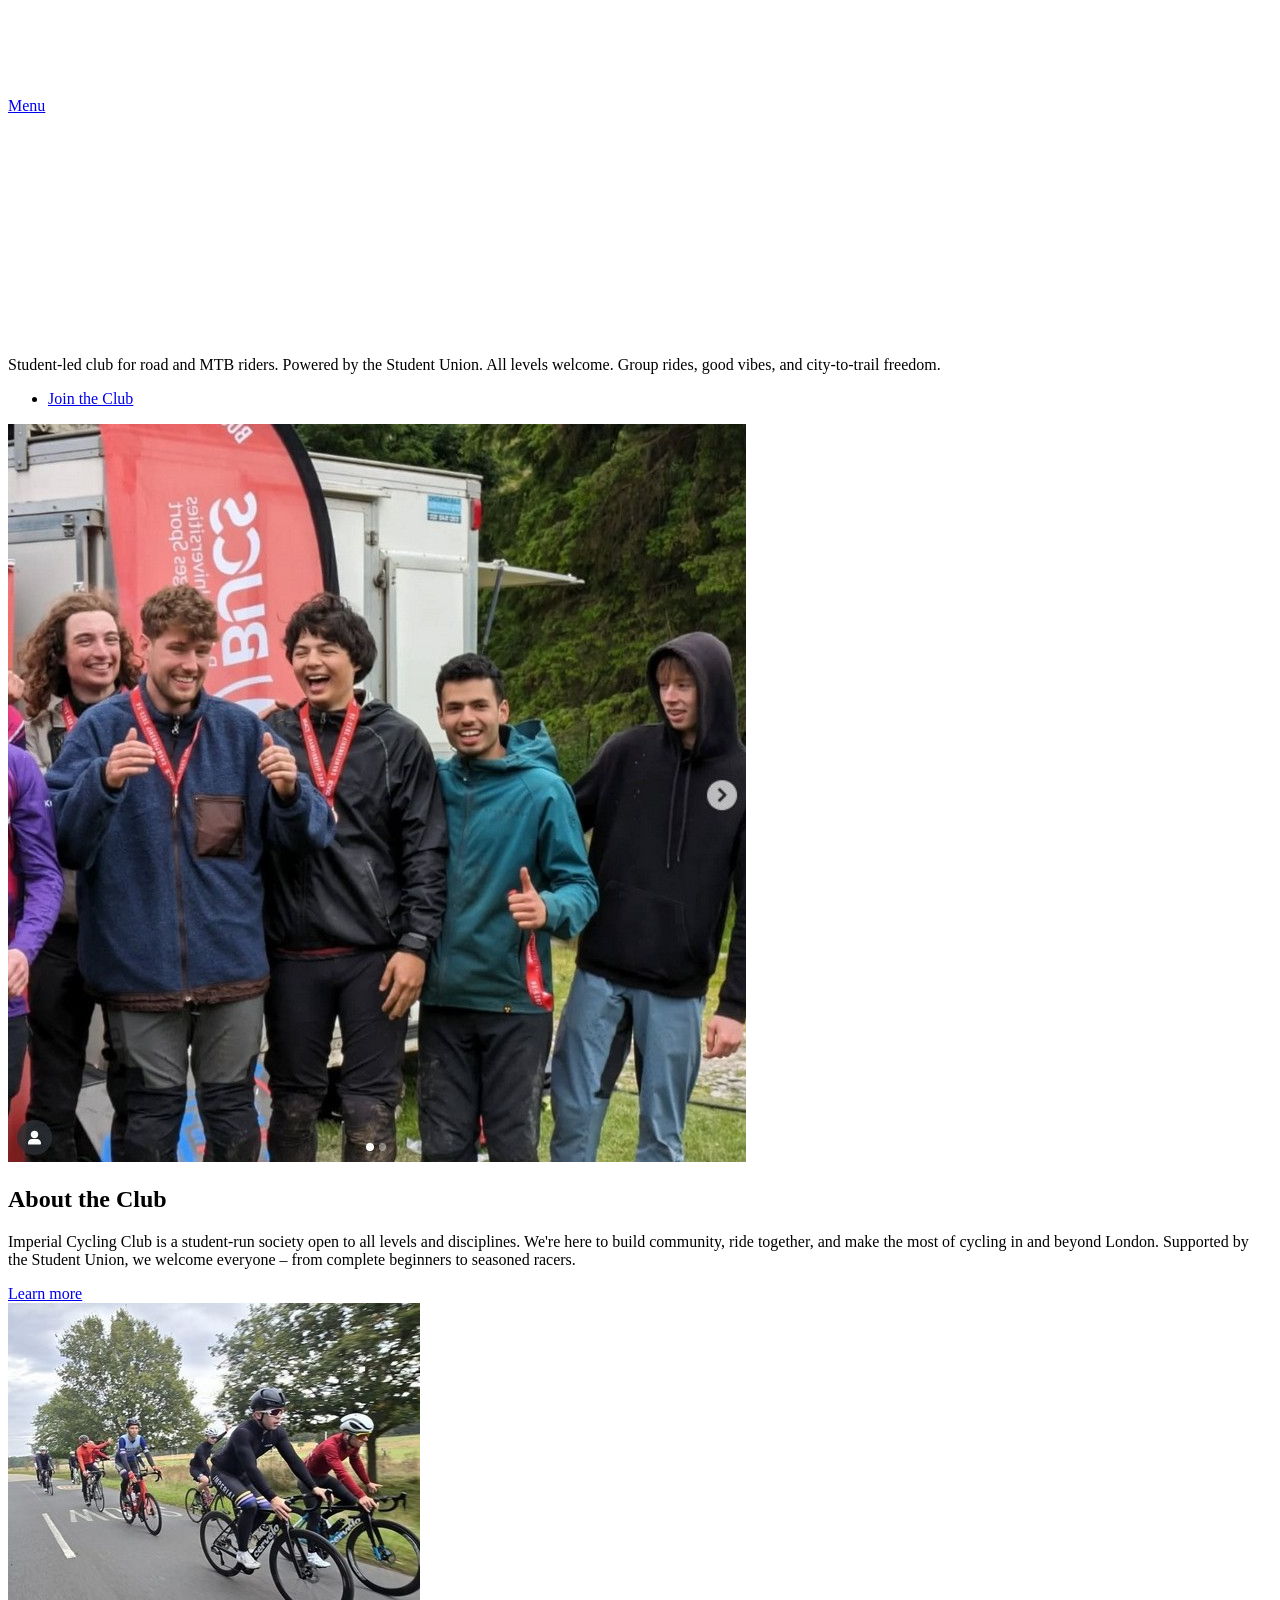
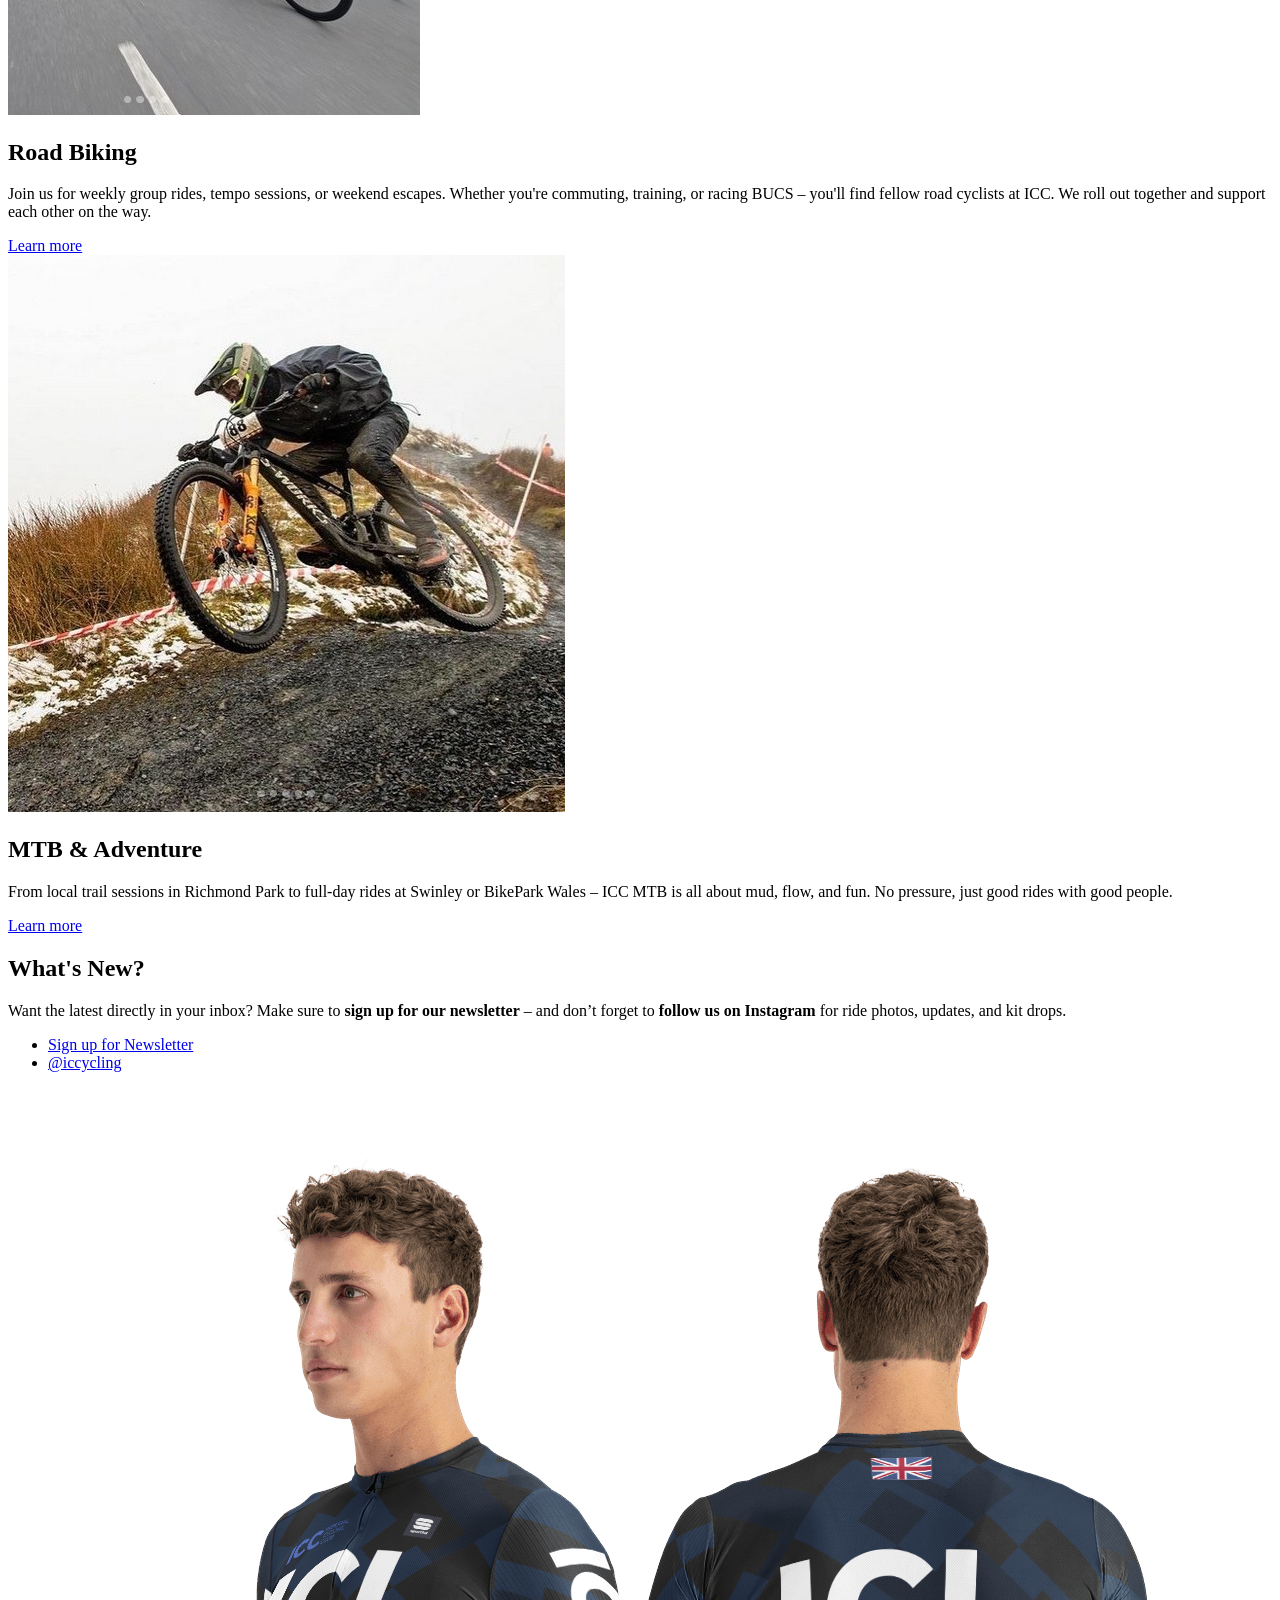
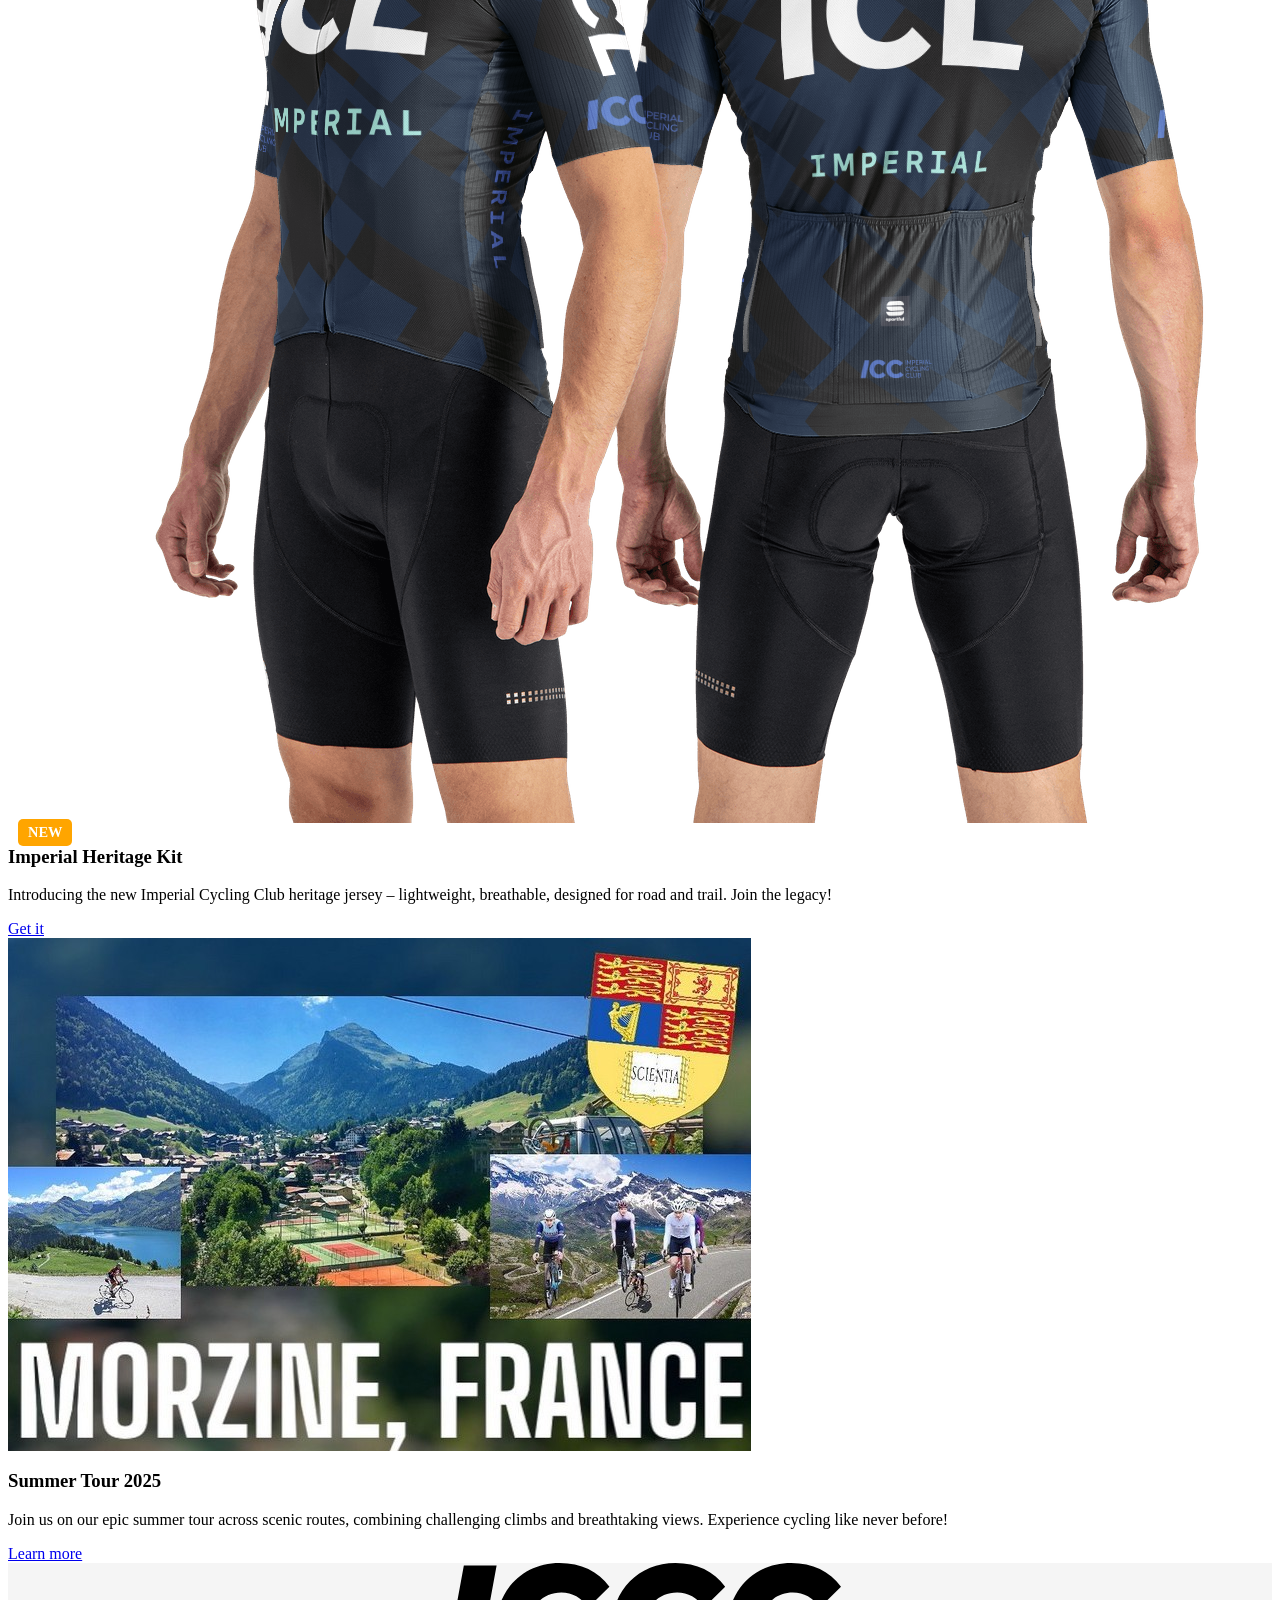
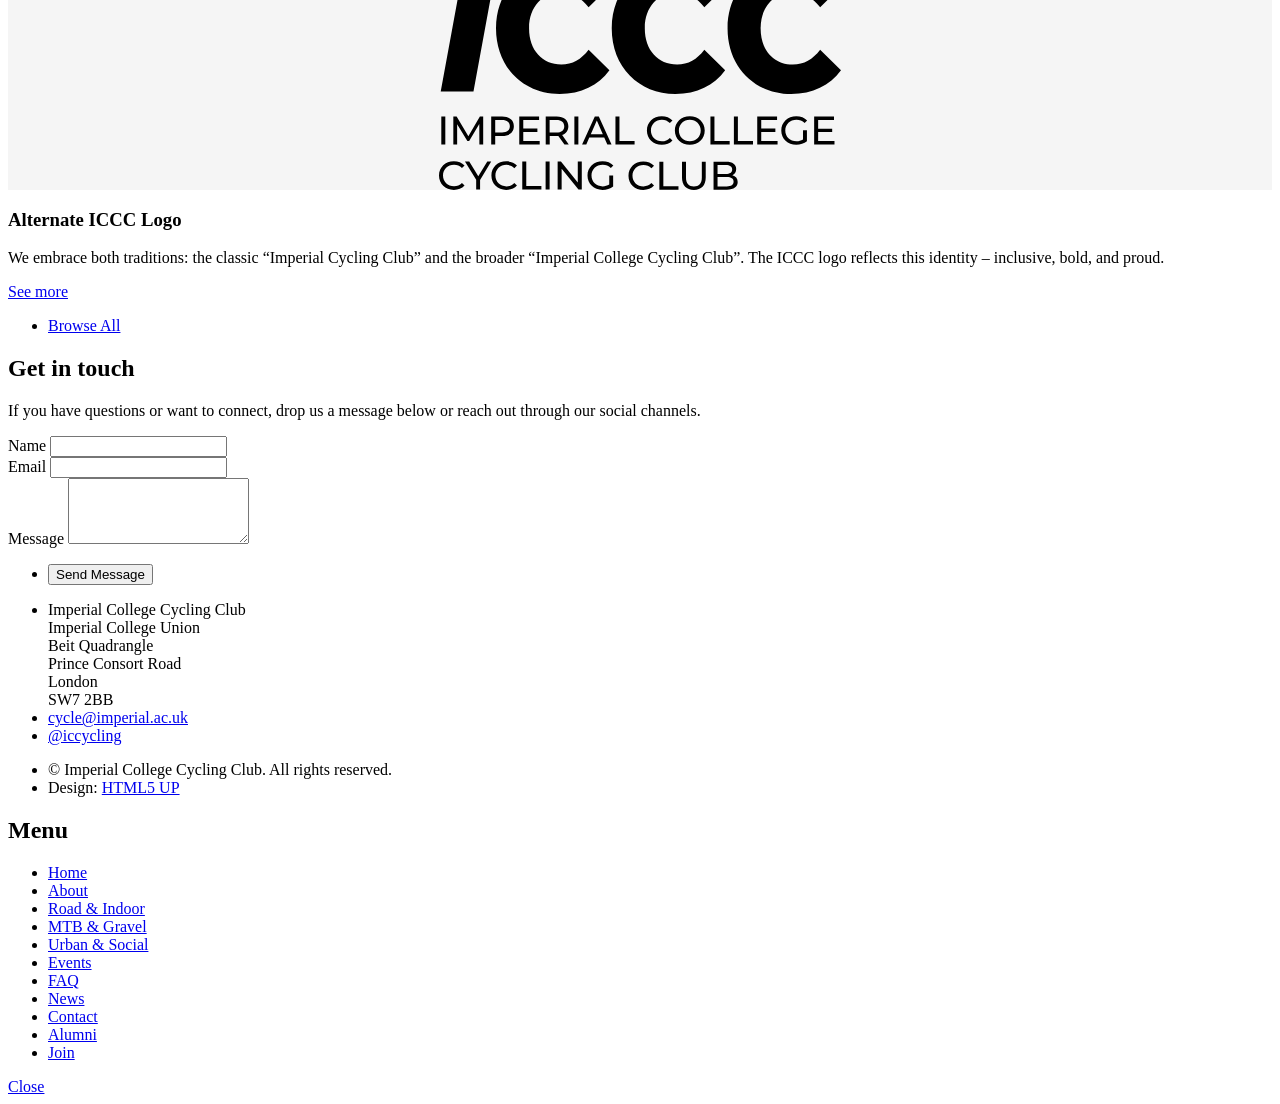
==== commit fee8cd4b: "Update index.html" ====
--- a/index.html
+++ b/index.html
@@ -60,7 +60,7 @@
 					<li><a href="about.html">About</a></li>
 					<li><a href="road.html">Road & Indoor</a></li>
 					<li><a href="offroad.html">MTB & Gravel</a></li>
-					<li><a href="urban.html">Urban</a></li>
+					<li><a href="urban.html">Urban & Social</a></li>
 					<li><a href="events.html">Events</a></li>
 					<li><a href="faq.html">FAQ</a></li>
 					<li><a href="index.html#news">News</a></li>
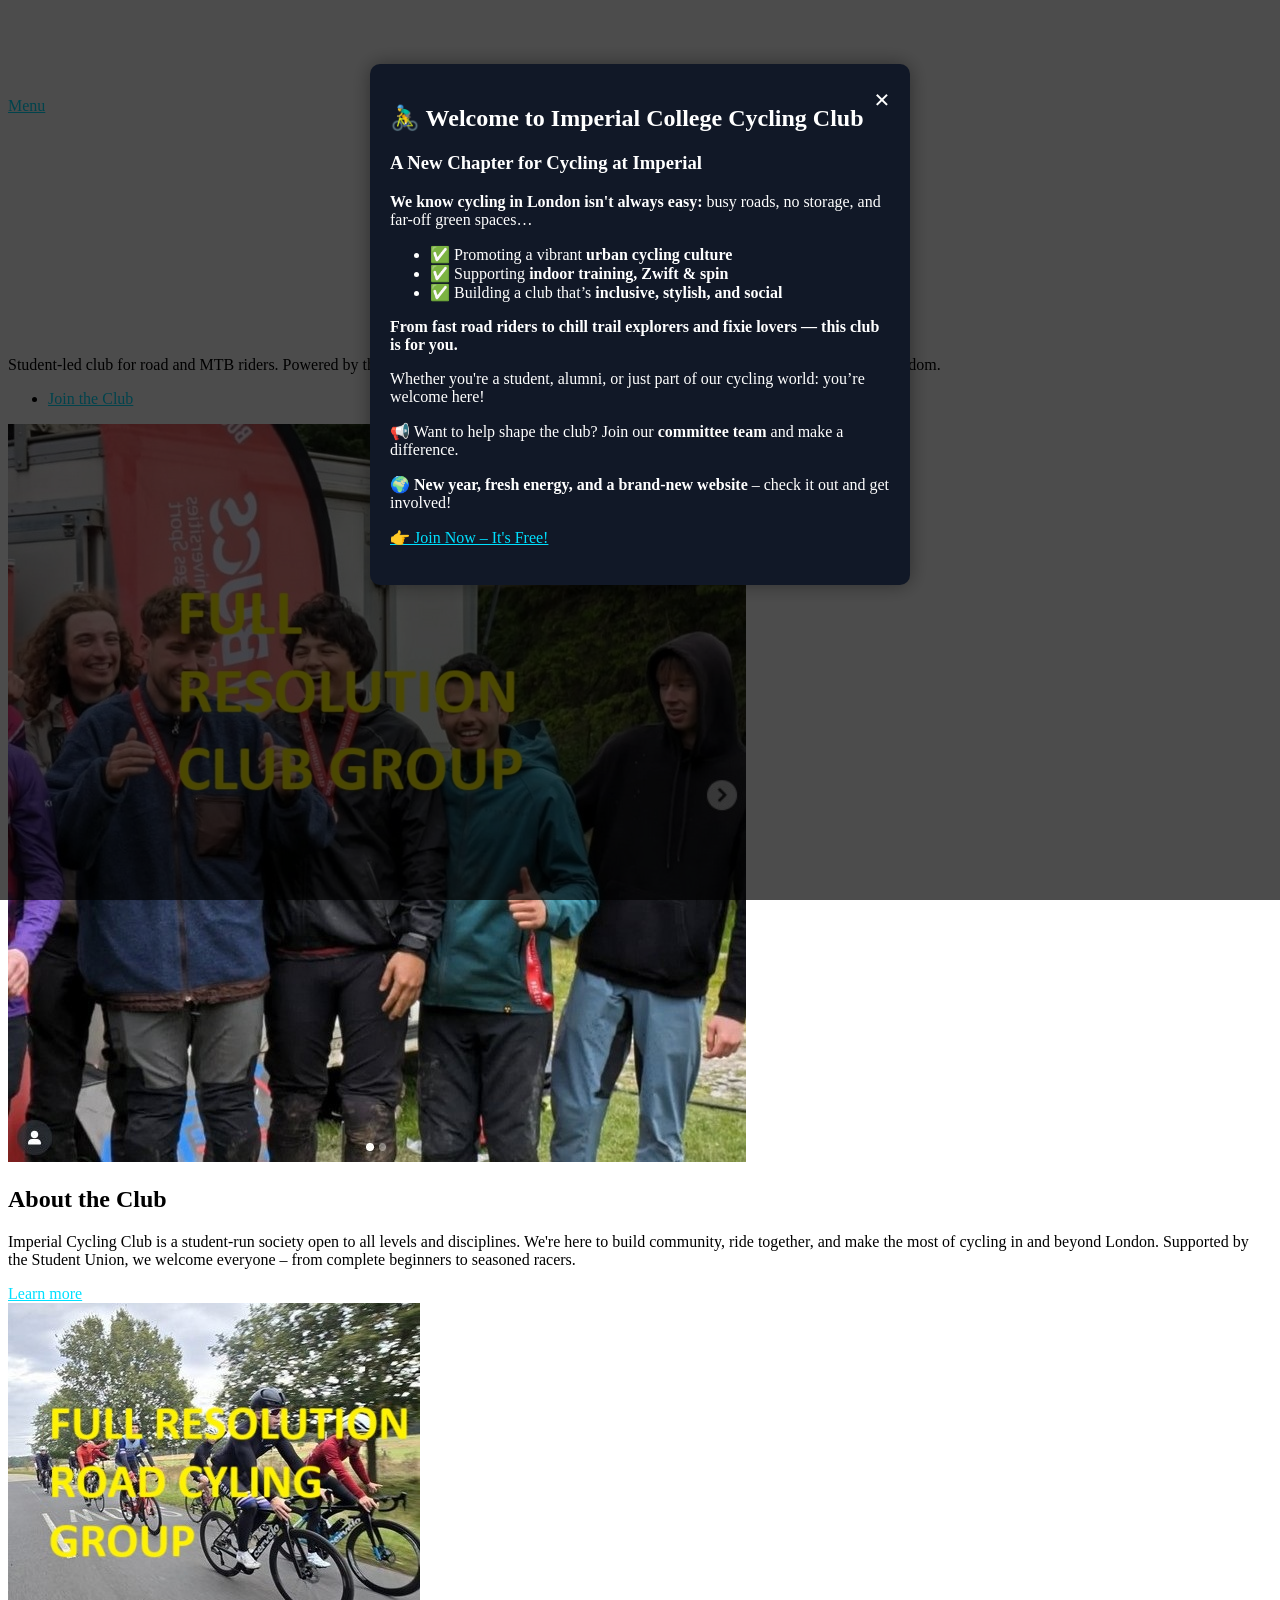
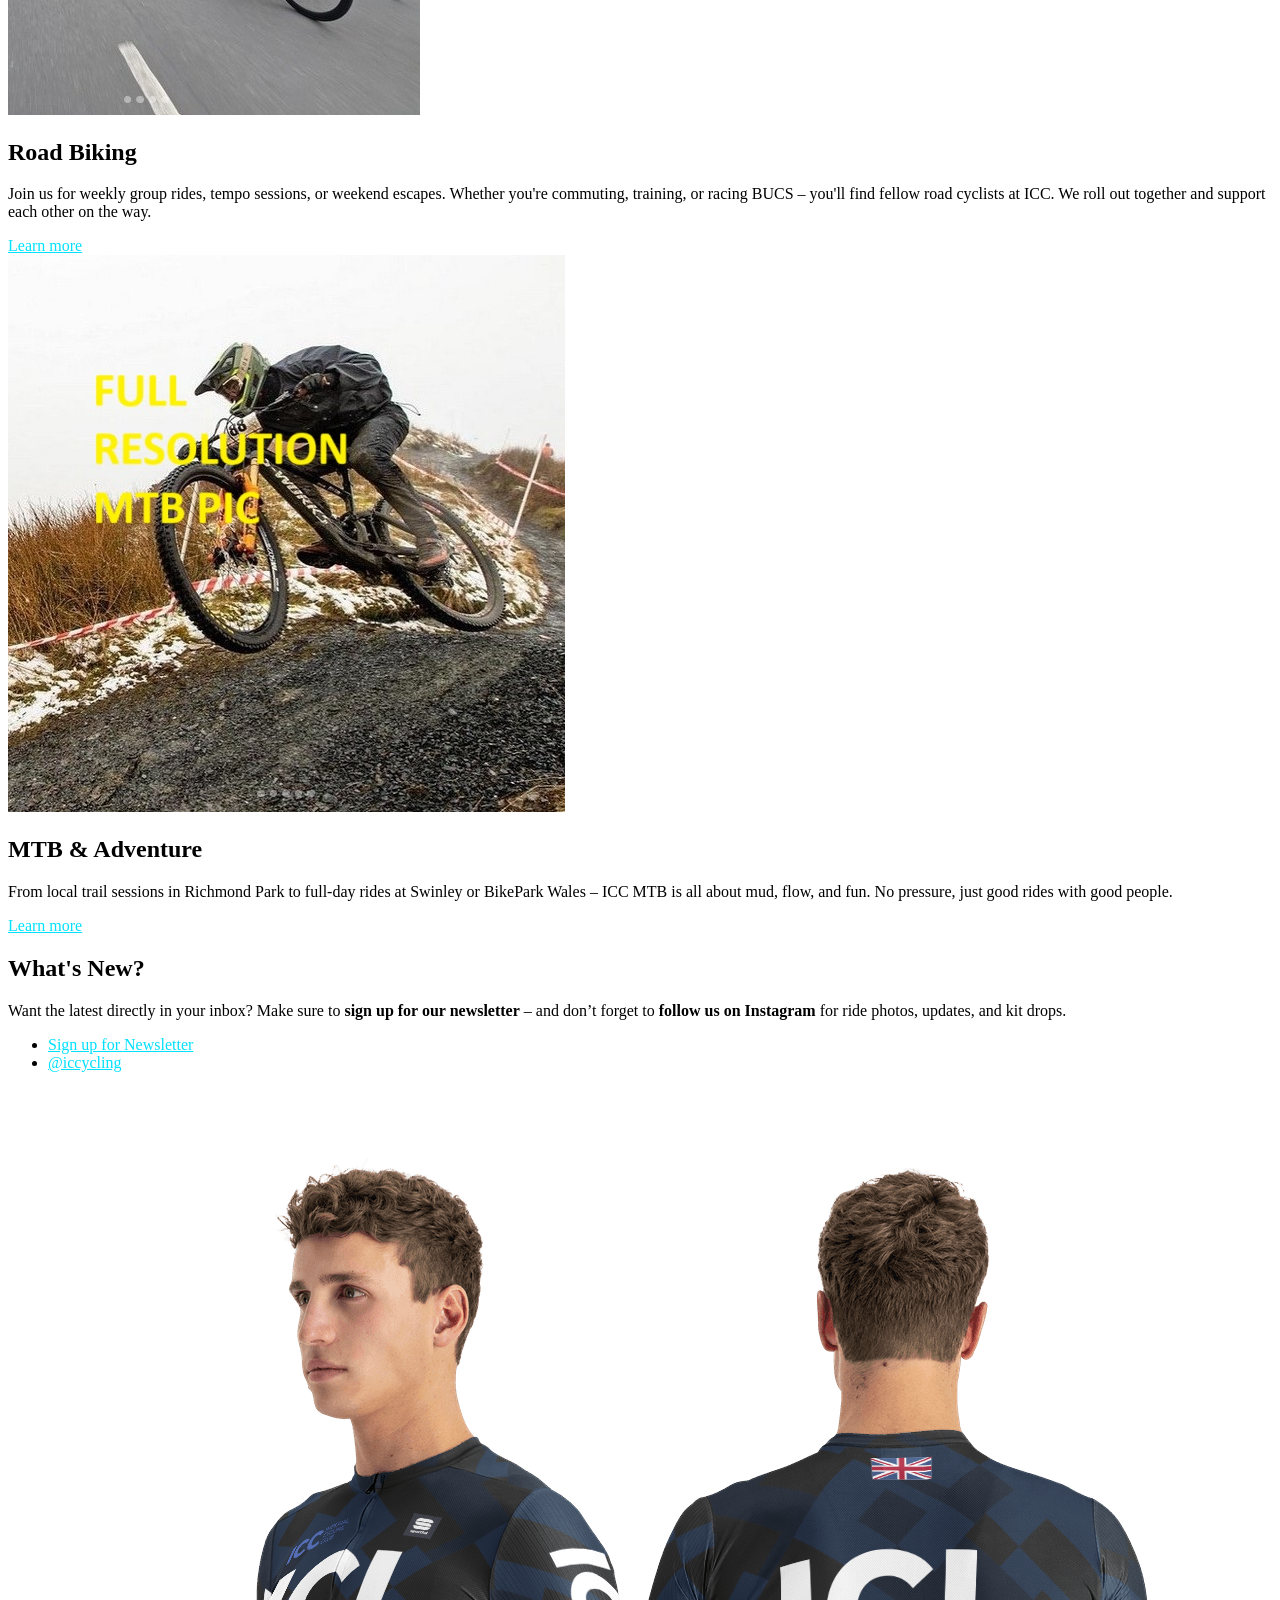
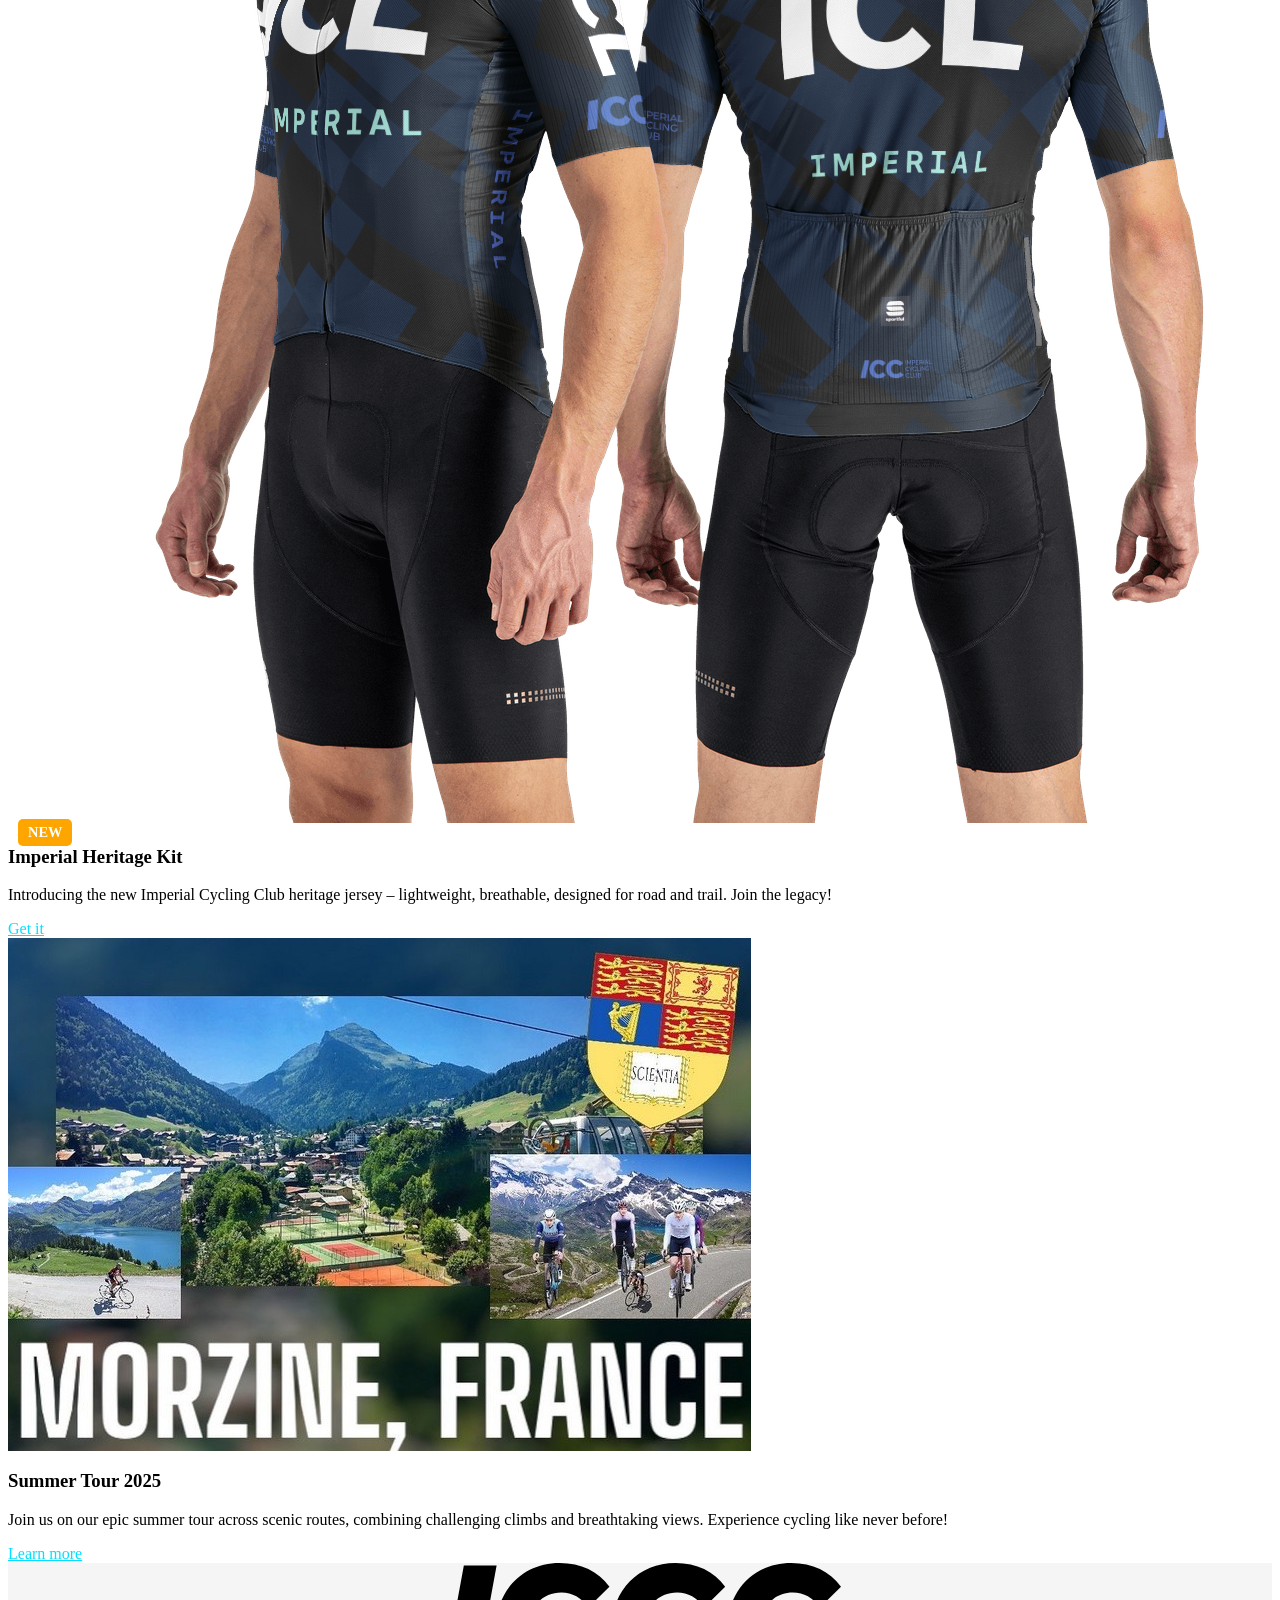
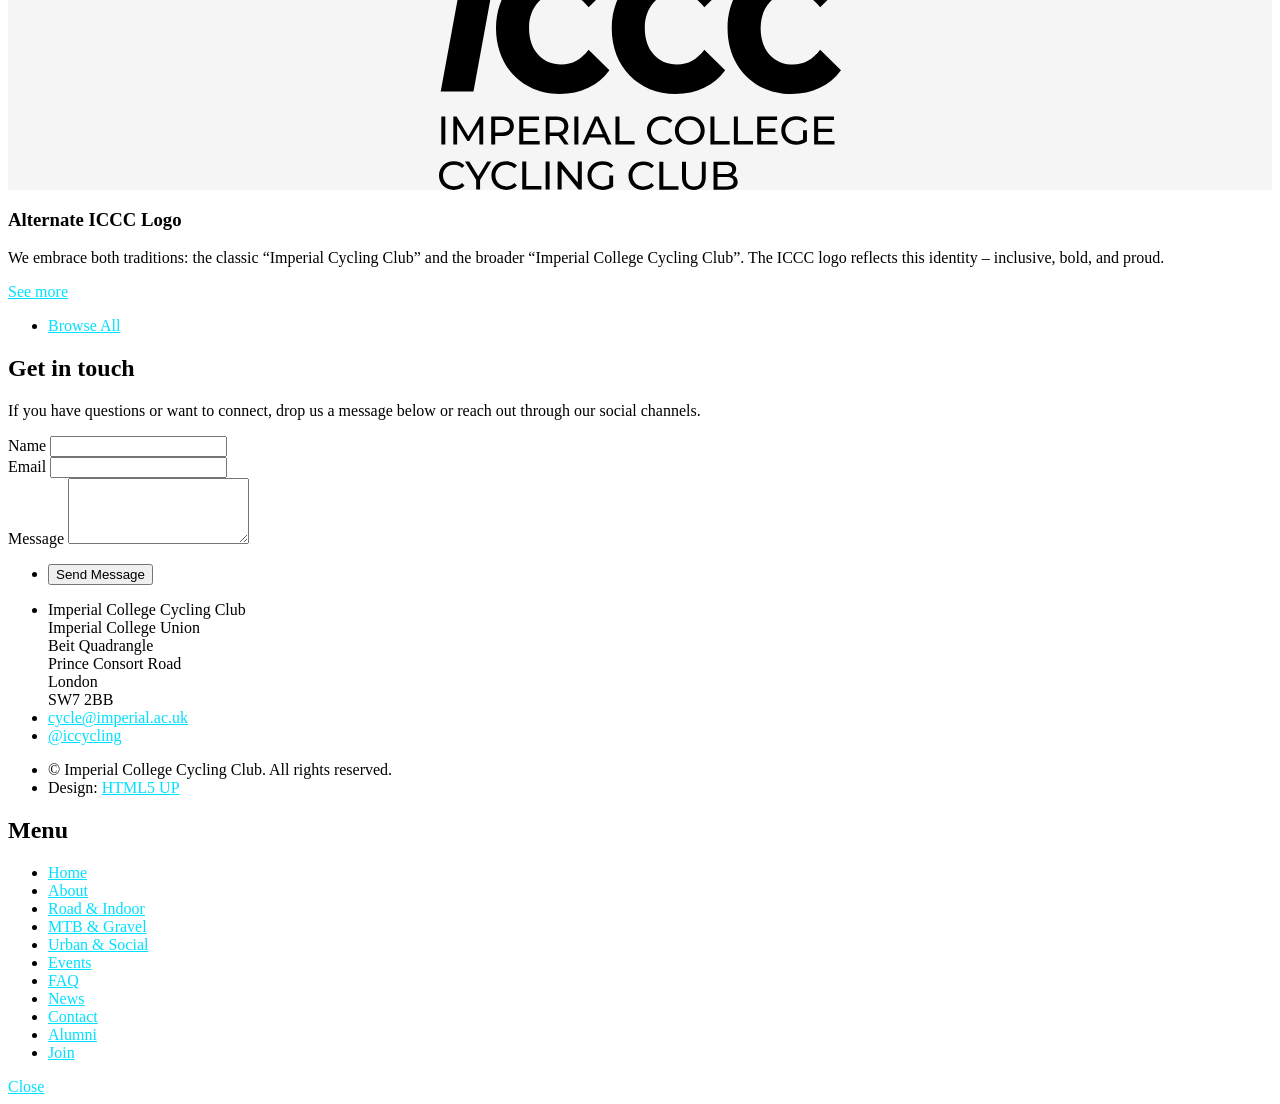
==== commit f35fe9c2: "Update index.html" ====
--- a/index.html
+++ b/index.html
@@ -289,3 +289,74 @@
 
 	</body>
 </html>
+
+<!-- START: Modal Popup -->
+<div id="welcomeModal" class="modal">
+  <div class="modal-content">
+    <span class="close-button">&times;</span>
+    <h2>🚴‍♂️ Welcome to Imperial College Cycling Club</h2>
+    <h3>A New Chapter for Cycling at Imperial</h3>
+    <p><strong>We know cycling in London isn't always easy:</strong> busy roads, no storage, and far-off green spaces…</p>
+    <ul>
+      <li>✅ Promoting a vibrant <strong>urban cycling culture</strong></li>
+      <li>✅ Supporting <strong>indoor training, Zwift & spin</strong></li>
+      <li>✅ Building a club that’s <strong>inclusive, stylish, and social</strong></li>
+    </ul>
+    <p><strong>From fast road riders to chill trail explorers and fixie lovers — this club is for you.</strong></p>
+    <p>Whether you're a student, alumni, or just part of our cycling world: you’re welcome here!</p>
+    <p>📢 Want to help shape the club? Join our <strong>committee team</strong> and make a difference.</p>
+    <p>🌍 <strong>New year, fresh energy, and a brand-new website</strong> – check it out and get involved!</p>
+    <a href="/join" class="join-button">👉 Join Now – It's Free!</a>
+    <br><br>
+  </div>
+</div>
+
+
+<style>
+.modal {
+  display: none;
+  position: fixed;
+  z-index: 999;
+  top: 0; left: 0; width: 100%; height: 100%;
+  background-color: rgba(0, 0, 0, 0.7);
+  overflow: auto; /* ✅ macht das gesamte Modal scrollbar */
+}
+
+.modal-content {
+  background-color: #111827;
+  color: white;
+  margin: 5% auto;
+  padding: 20px;
+  border-radius: 10px;
+  width: 90%;
+  max-width: 500px;
+  max-height: 90vh;     /* ✅ begrenzt die Höhe */
+  overflow-y: auto;     /* ✅ aktiviert Scrollen im Modal */
+  box-shadow: 0 0 20px rgba(0,0,0,0.4);
+}
+
+.close-button {
+  float: right;
+  font-size: 28px;
+  font-weight: bold;
+  cursor: pointer;
+}
+
+a { color: #00e0ff; text-decoration: underline; }
+</style>
+
+<script>
+// Zeige Modal nur beim ersten Besuch
+document.addEventListener('DOMContentLoaded', function () {
+  if (!localStorage.getItem('clubModalShown')) {
+    document.getElementById('welcomeModal').style.display = 'block';
+    //localStorage.setItem('clubModalShown', 'true');
+  }
+
+  document.querySelector('.close-button').addEventListener('click', function () {
+    document.getElementById('welcomeModal').style.display = 'none';
+  });
+});
+</script>
+
+<!-- END: Modal Popup -->
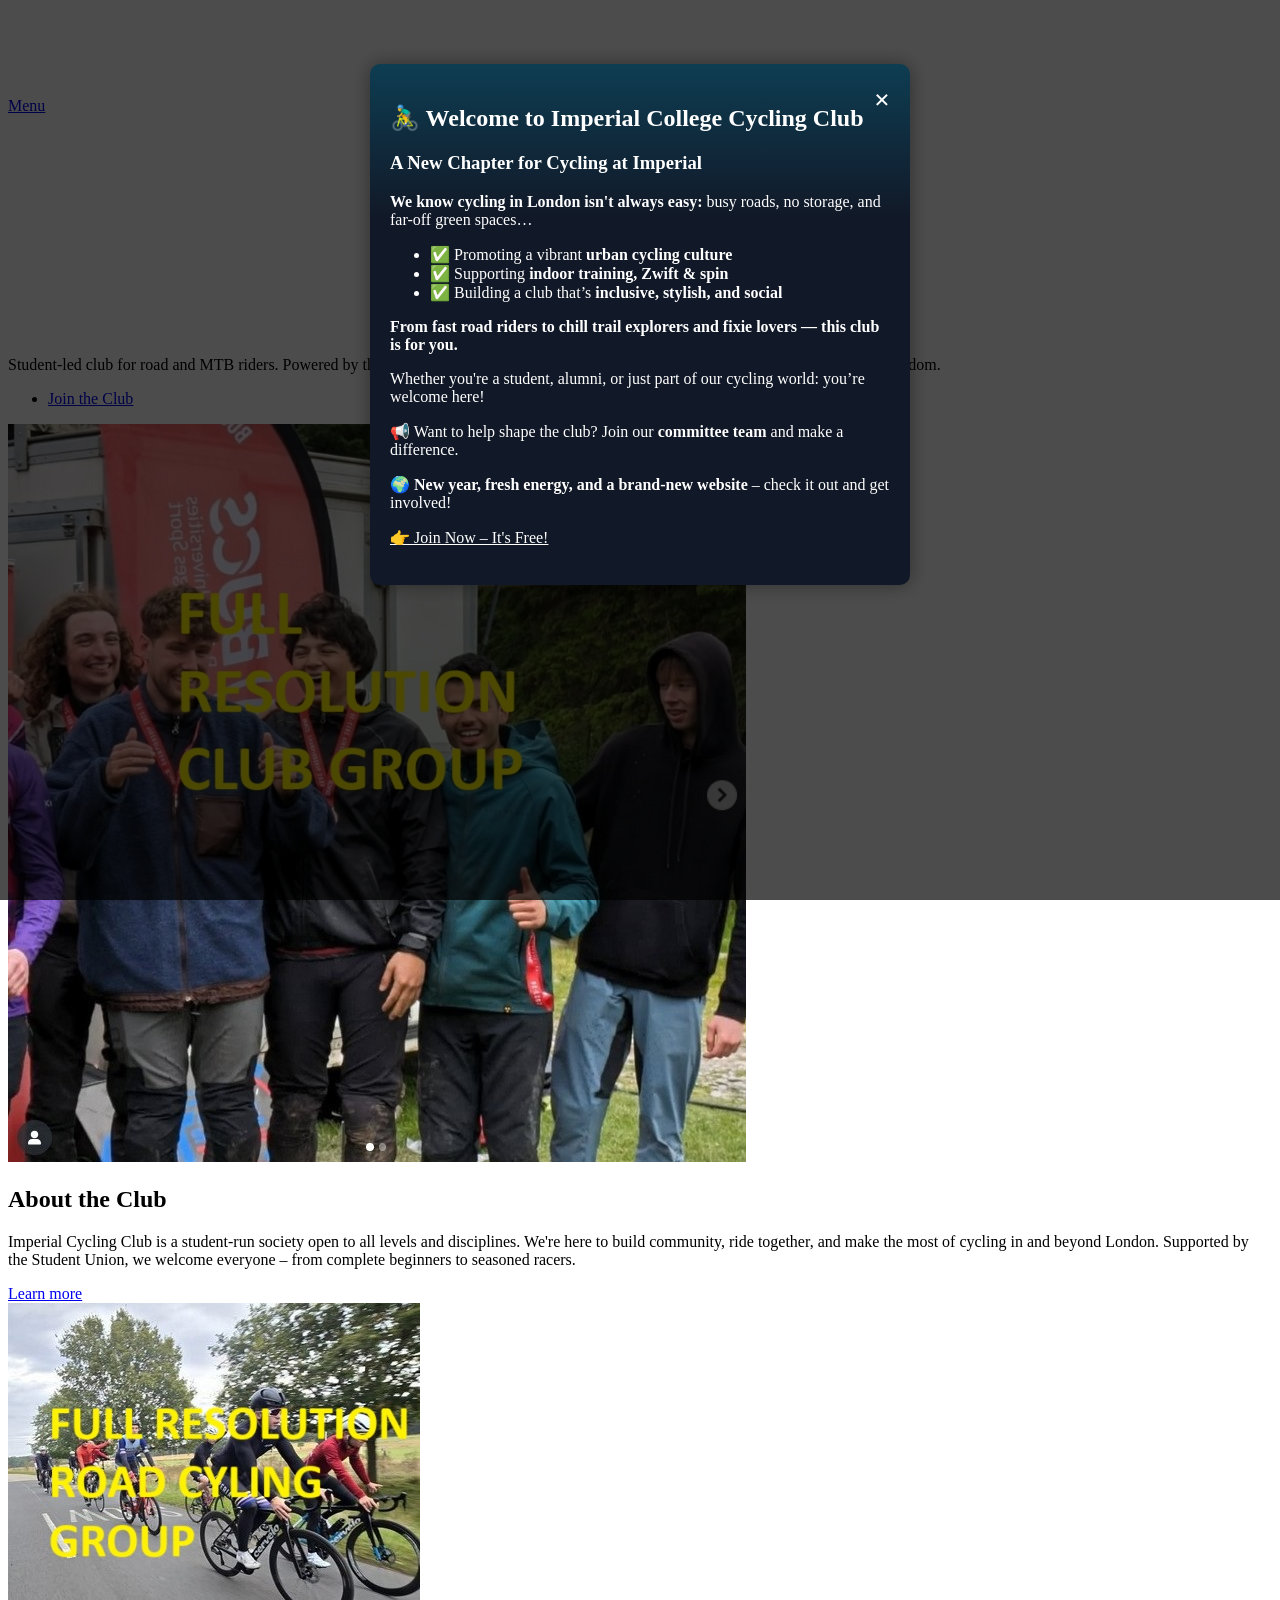
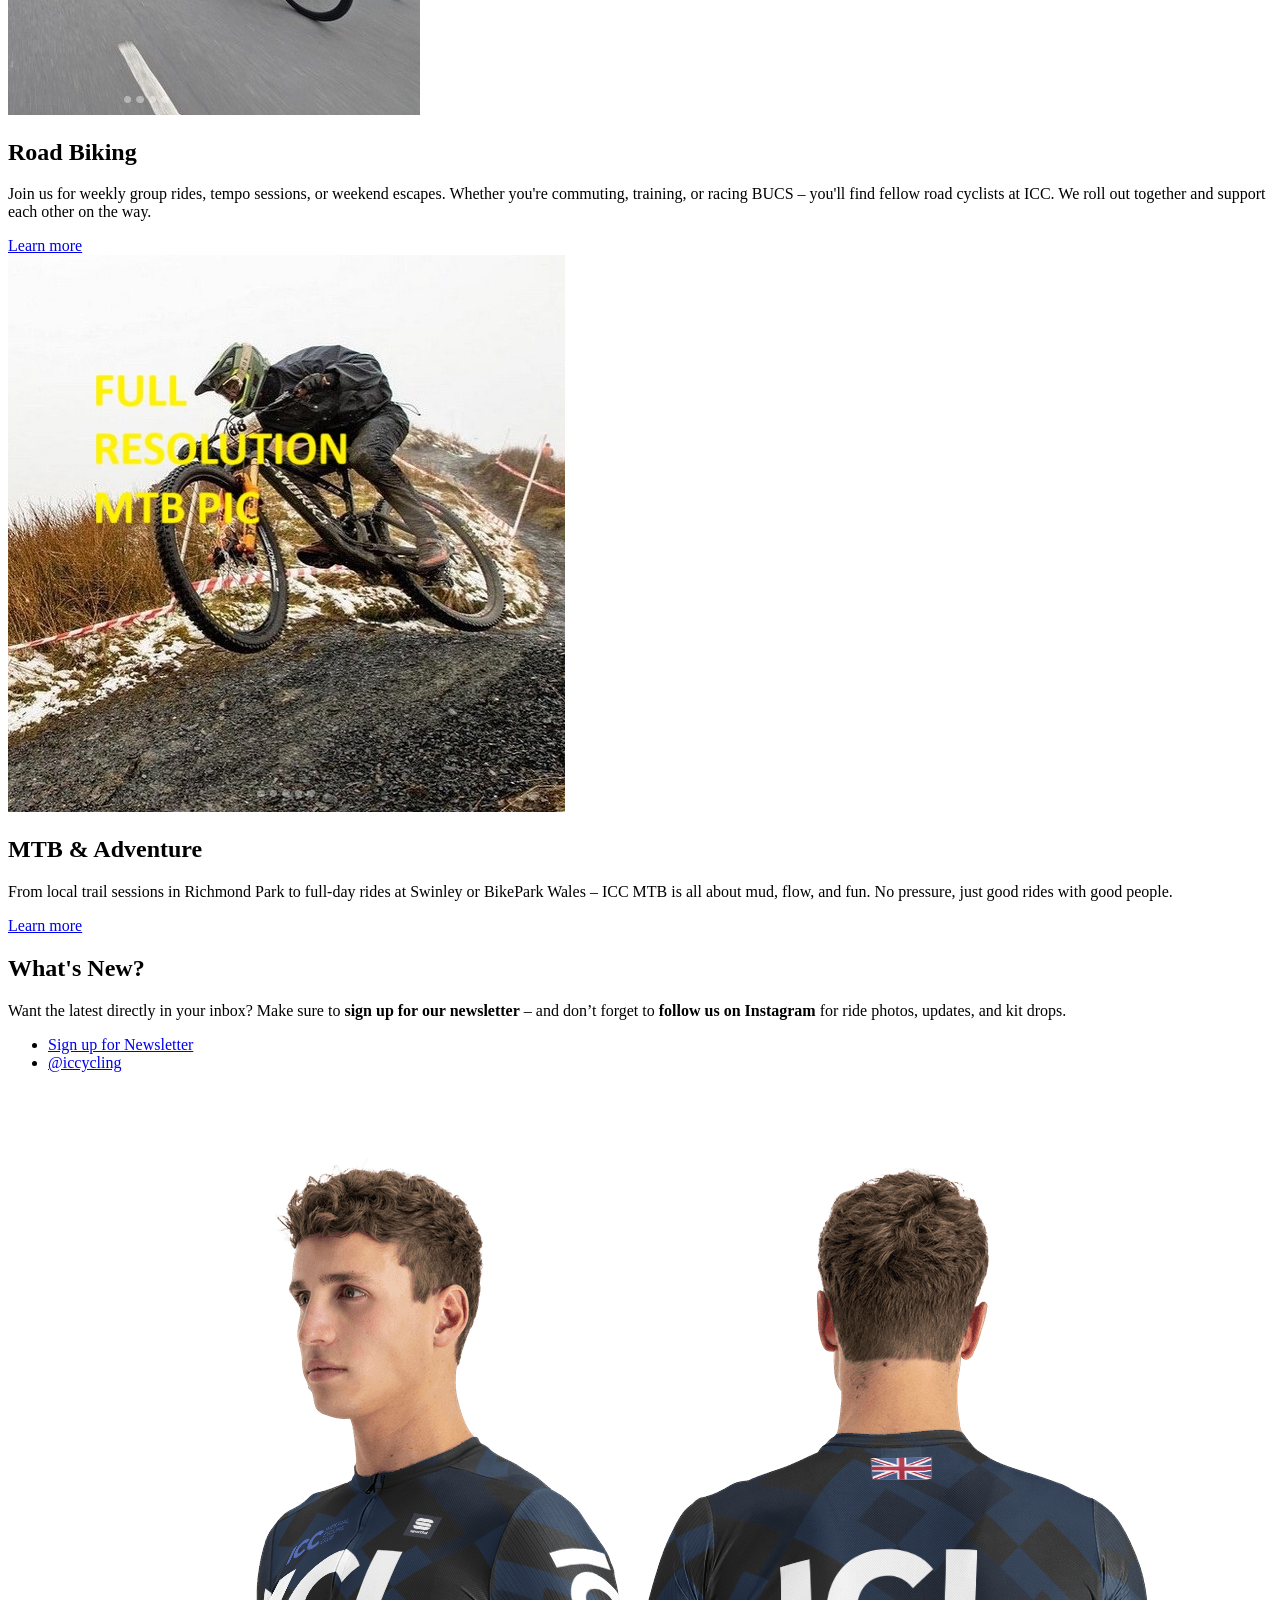
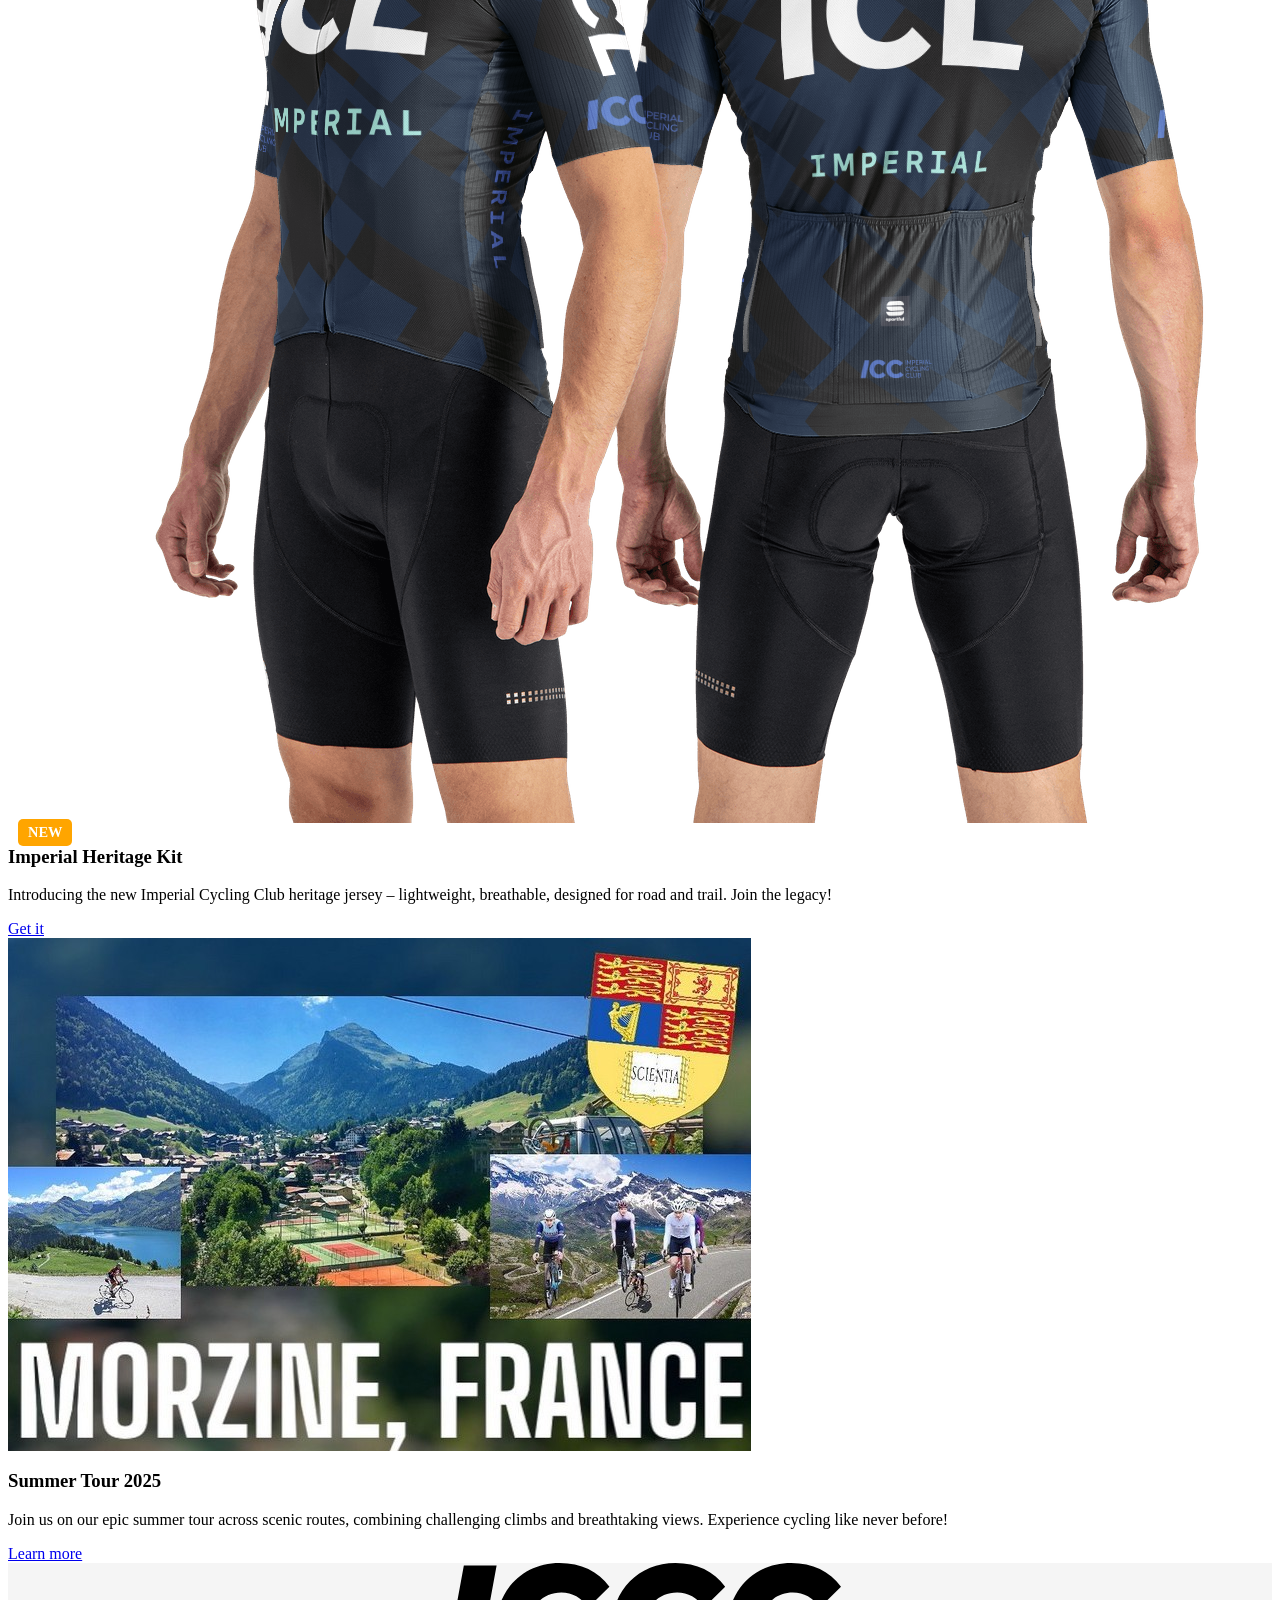
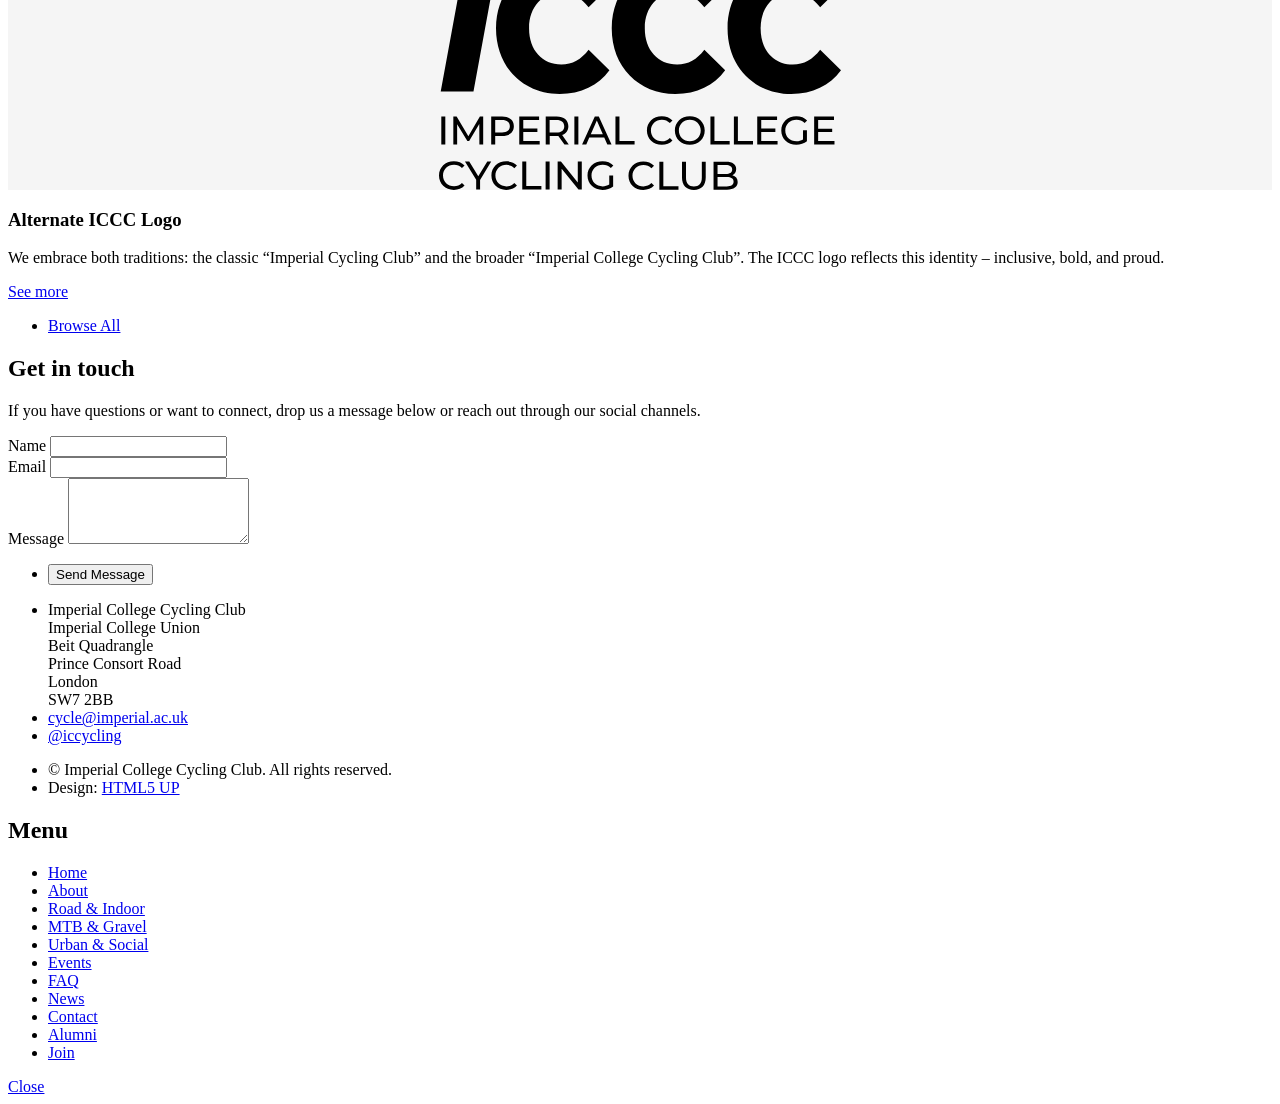
==== commit 25d92992: "Update index.html" ====
--- a/index.html
+++ b/index.html
@@ -319,11 +319,15 @@
   z-index: 999;
   top: 0; left: 0; width: 100%; height: 100%;
   background-color: rgba(0, 0, 0, 0.7);
+  
+  background-blend-mode: overlay;
   overflow: auto; /* ✅ macht das gesamte Modal scrollbar */
 }
 
+
 .modal-content {
   background-color: #111827;
+  background-image: linear-gradient(to top, rgba(0, 0, 0, 0) 70%, rgba(0, 208, 255, 0.2));
   color: white;
   margin: 5% auto;
   padding: 20px;
@@ -342,7 +346,7 @@
   cursor: pointer;
 }
 
-a { color: #00e0ff; text-decoration: underline; }
+#welcomeModal a { color: #ffffff; text-decoration: underline; }
 </style>
 
 <script>
@@ -358,5 +362,4 @@
   });
 });
 </script>
-
 <!-- END: Modal Popup -->
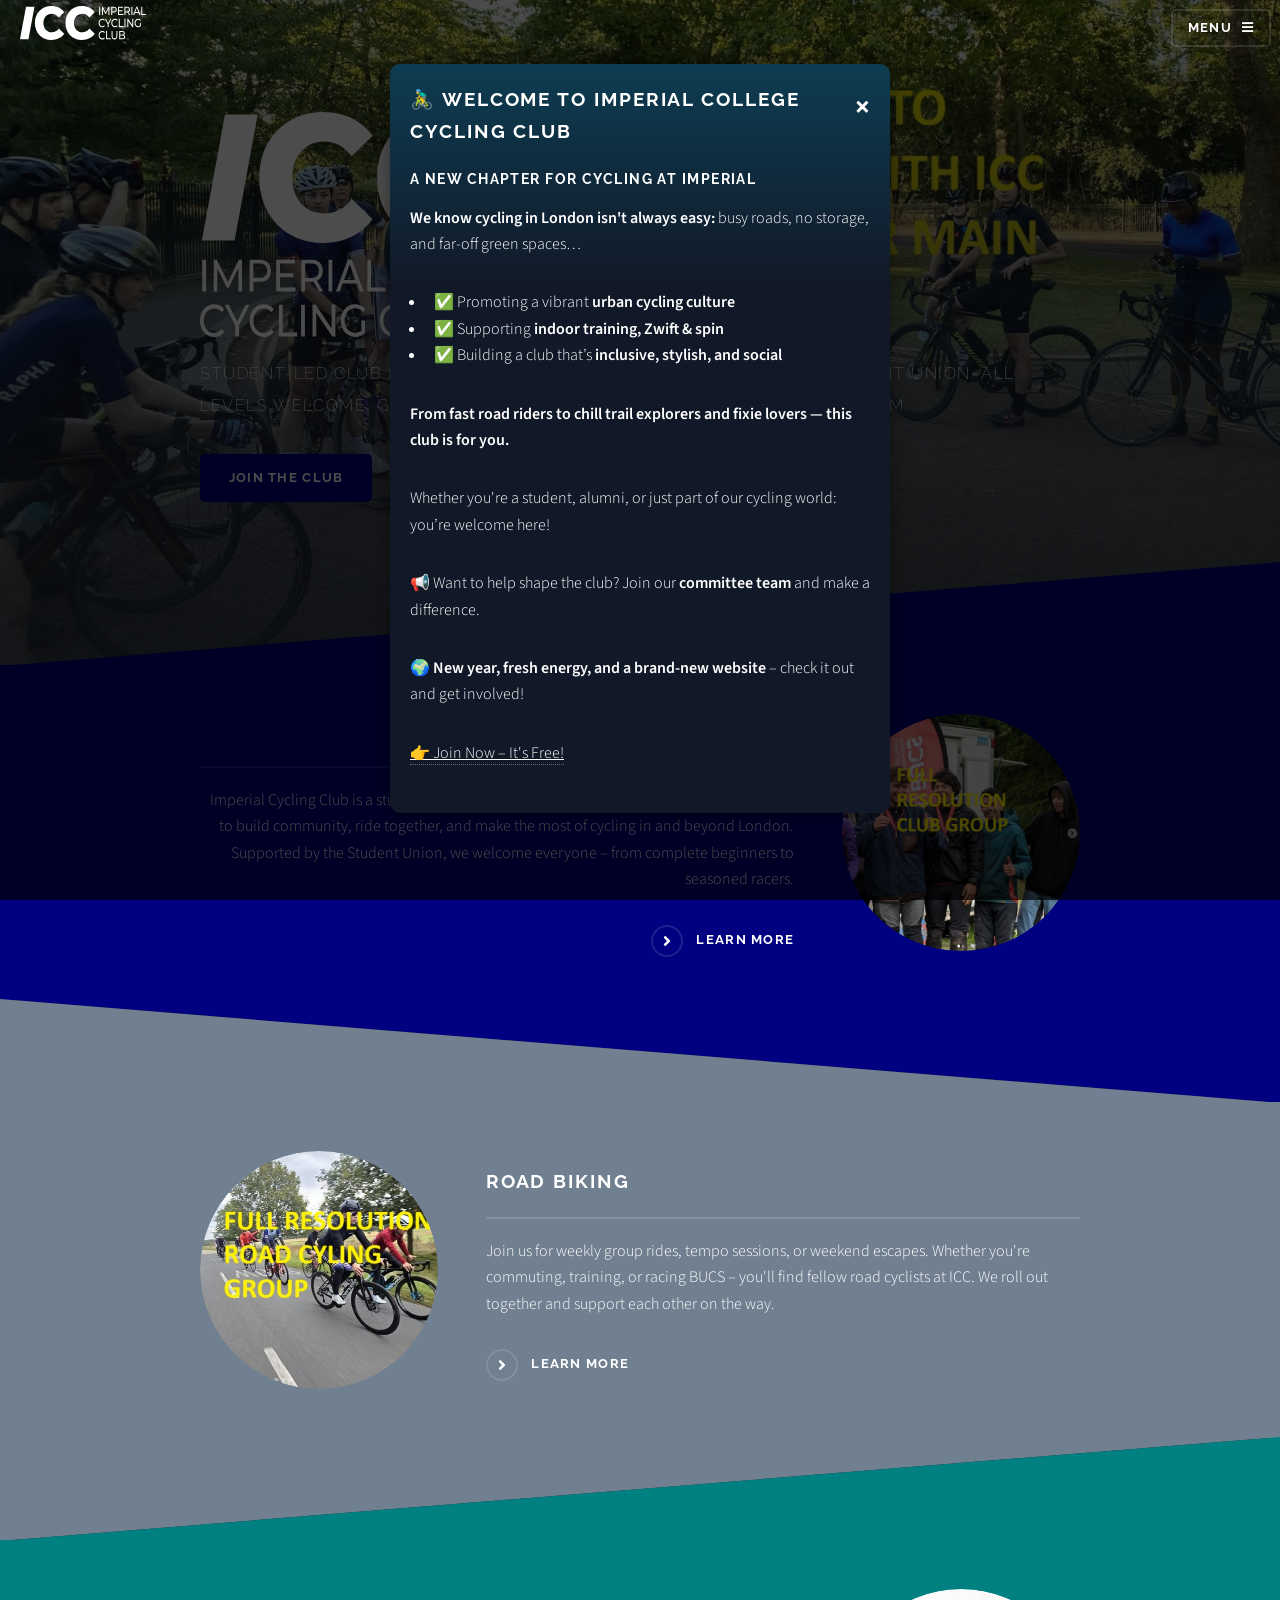
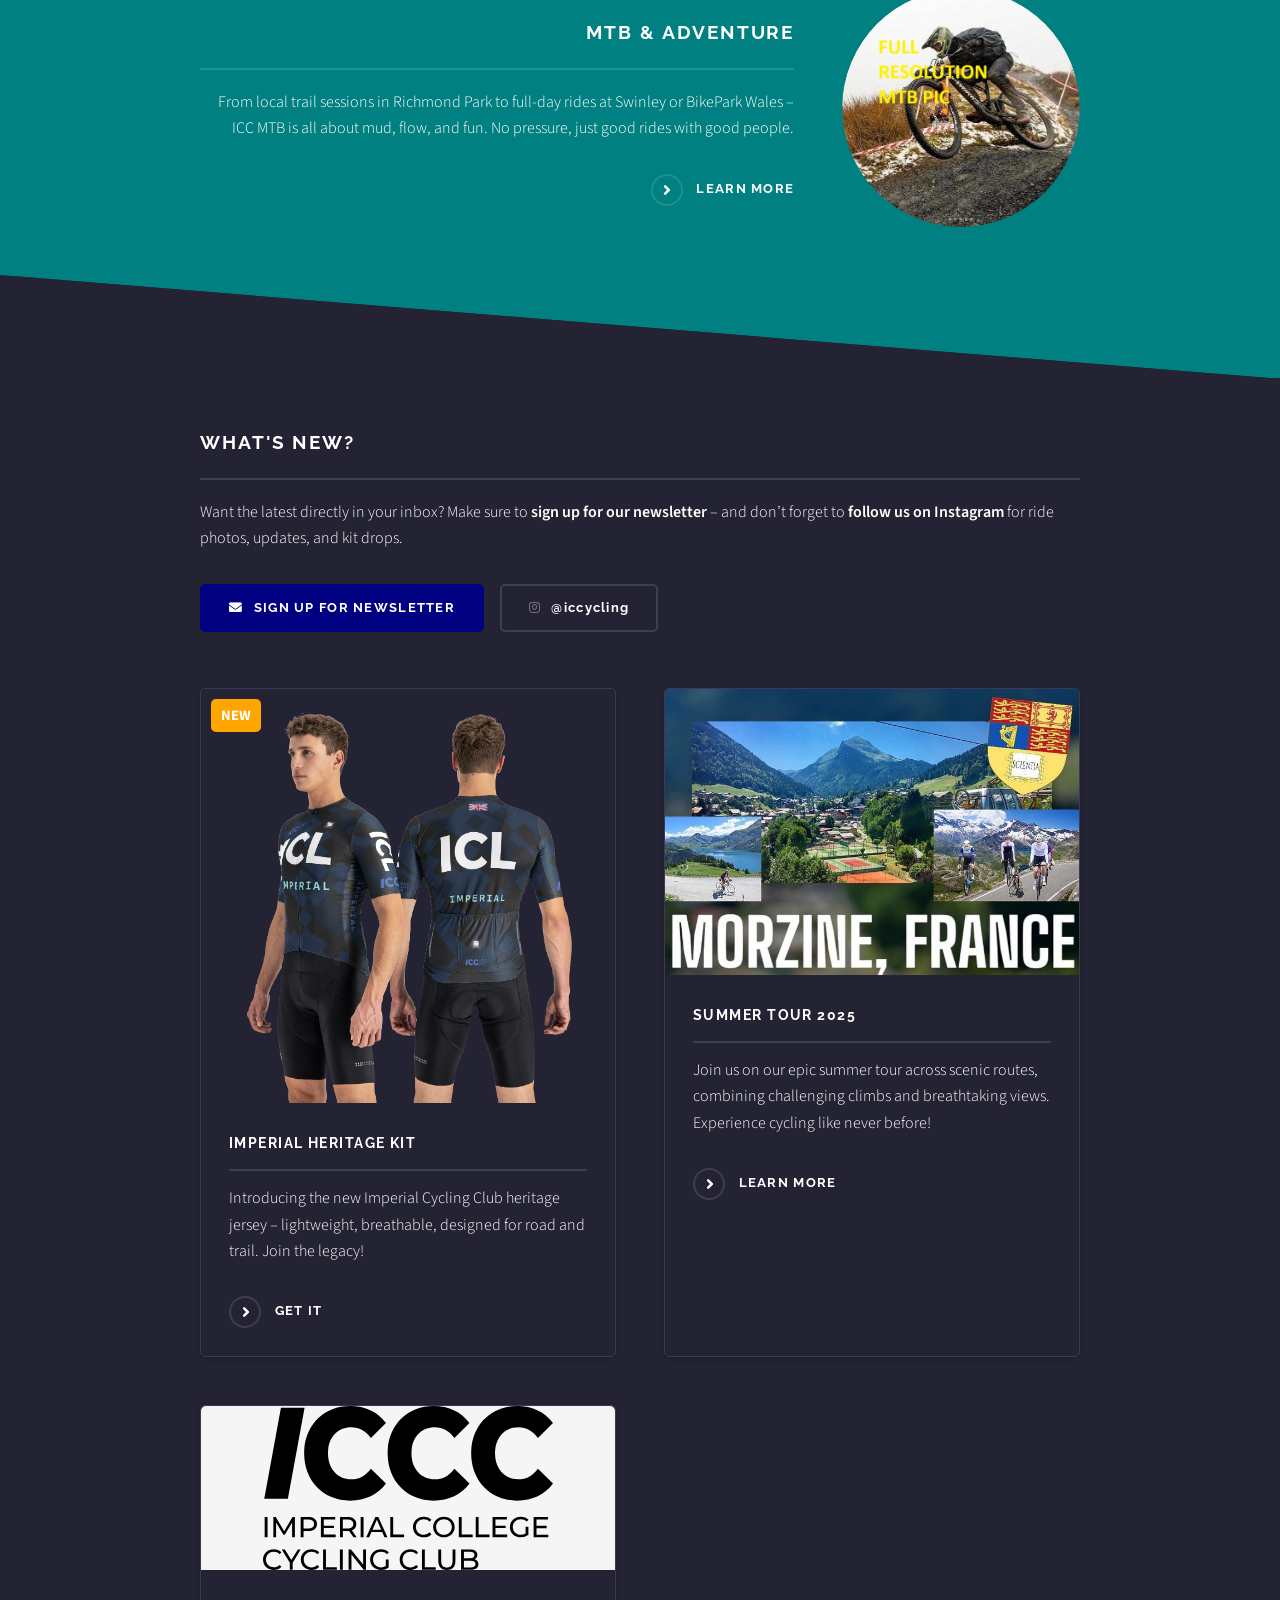
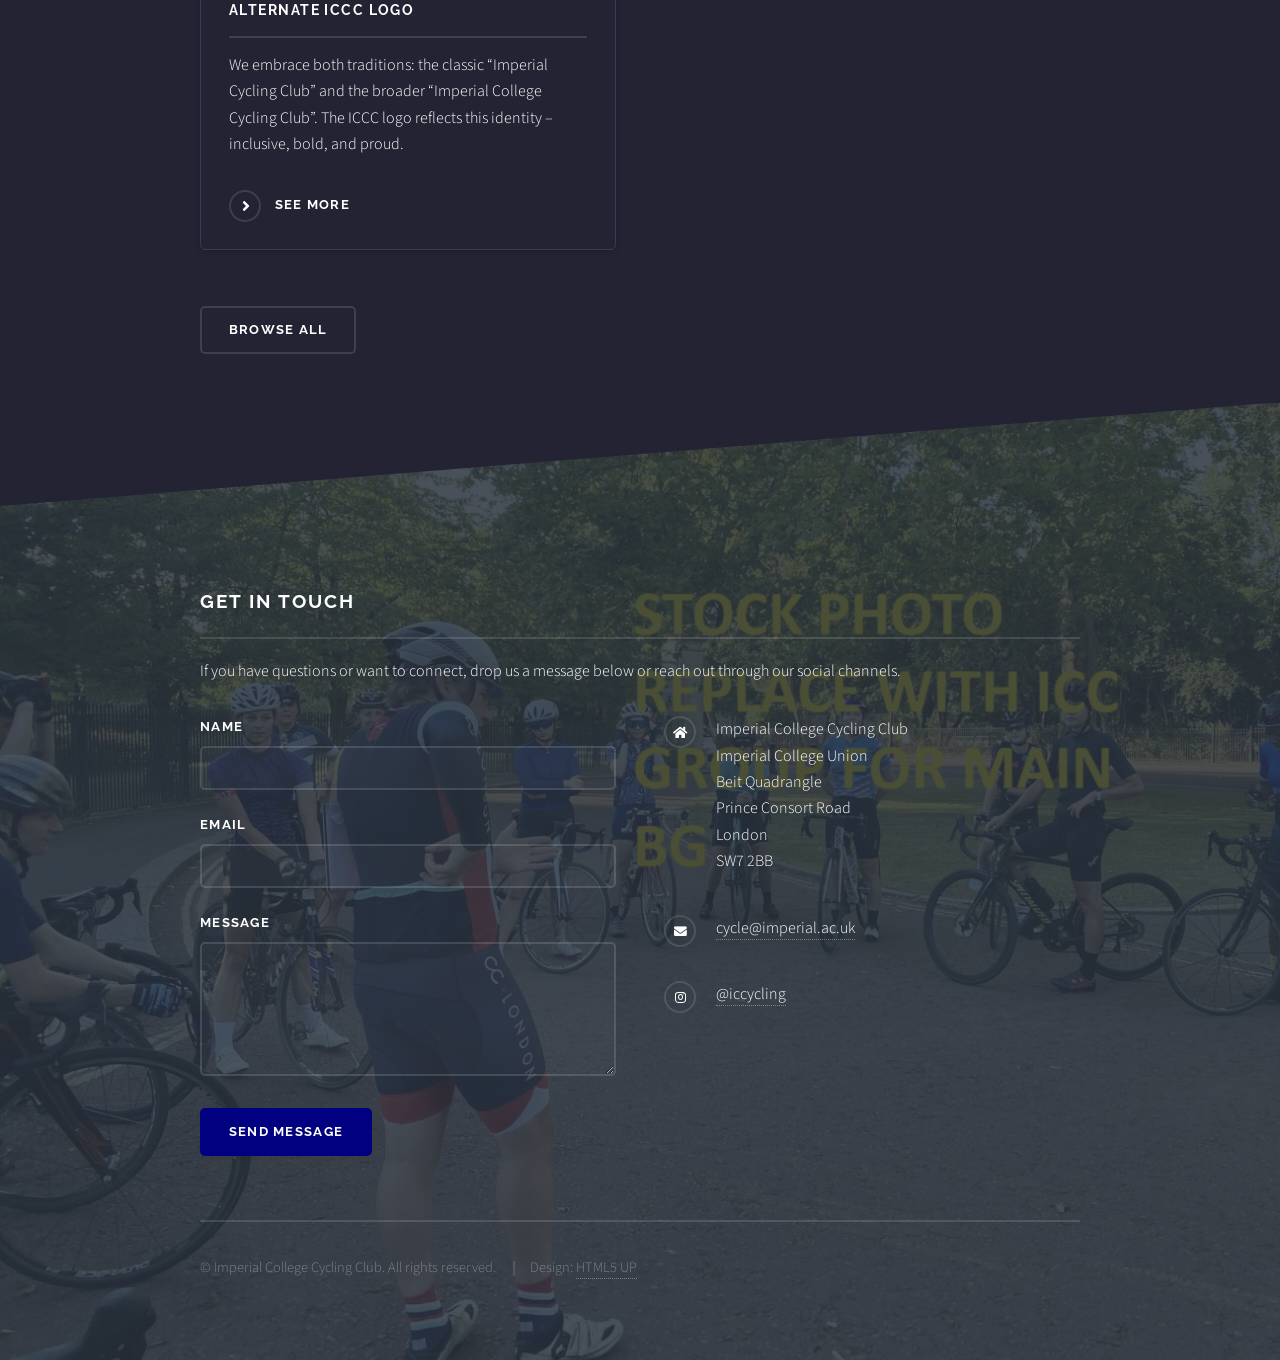
==== commit 5f1f02aa: "Update index.html" ====
--- a/index.html
+++ b/index.html
@@ -144,7 +144,7 @@
 
 						<!-- Four -->
 <!-- Four -->
-<section id="news" class="wrapper alt style1">
+<section id="news" class="wrapper alt style2">
   <div class="inner">
     <h2 class="major">What's New?</h2>
     <p>
--- a/assets/css/main.css
+++ b/assets/css/main.css
@@ -1,50 +1,136 @@
 @import url(fontawesome-all.min.css);
 @import url("https://fonts.googleapis.com/css?family=Raleway:200,700|Source+Sans+Pro:300,600,300italic,600italic");
 
-/*
-	Solid State by HTML5 UP
-	html5up.net | @ajlkn
-	Free for personal and commercial use under the CCA 3.0 license (html5up.net/license)
+/*
+	Solid State by HTML5 UP
+	html5up.net | @ajlkn
+	Free for personal and commercial use under the CCA 3.0 license (html5up.net/license)
 */
 
-html, body, div, span, applet, object,
-iframe, h1, h2, h3, h4, h5, h6, p, blockquote,
-pre, a, abbr, acronym, address, big, cite,
-code, del, dfn, em, img, ins, kbd, q, s, samp,
-small, strike, strong, sub, sup, tt, var, b,
-u, i, center, dl, dt, dd, ol, ul, li, fieldset,
-form, label, legend, table, caption, tbody,
-tfoot, thead, tr, th, td, article, aside,
-canvas, details, embed, figure, figcaption,
-footer, header, hgroup, menu, nav, output, ruby,
-section, summary, time, mark, audio, video {
+html,
+body,
+div,
+span,
+applet,
+object,
+iframe,
+h1,
+h2,
+h3,
+h4,
+h5,
+h6,
+p,
+blockquote,
+pre,
+a,
+abbr,
+acronym,
+address,
+big,
+cite,
+code,
+del,
+dfn,
+em,
+img,
+ins,
+kbd,
+q,
+s,
+samp,
+small,
+strike,
+strong,
+sub,
+sup,
+tt,
+var,
+b,
+u,
+i,
+center,
+dl,
+dt,
+dd,
+ol,
+ul,
+li,
+fieldset,
+form,
+label,
+legend,
+table,
+caption,
+tbody,
+tfoot,
+thead,
+tr,
+th,
+td,
+article,
+aside,
+canvas,
+details,
+embed,
+figure,
+figcaption,
+footer,
+header,
+hgroup,
+menu,
+nav,
+output,
+ruby,
+section,
+summary,
+time,
+mark,
+audio,
+video {
 	margin: 0;
 	padding: 0;
 	border: 0;
 	font-size: 100%;
 	font: inherit;
-	vertical-align: baseline;}
-
-article, aside, details, figcaption, figure,
-footer, header, hgroup, menu, nav, section {
-	display: block;}
+	vertical-align: baseline;
+}
+
+article,
+aside,
+details,
+figcaption,
+figure,
+footer,
+header,
+hgroup,
+menu,
+nav,
+section {
+	display: block;
+}
 
 body {
 	line-height: 1;
 }
 
-ol, ul {
+ol,
+ul {
 	list-style: none;
 }
 
-blockquote, q {
+blockquote,
+q {
 	quotes: none;
 }
 
-	blockquote:before, blockquote:after, q:before, q:after {
-		content: '';
-		content: none;
-	}
+blockquote:before,
+blockquote:after,
+q:before,
+q:after {
+	content: '';
+	content: none;
+}
 
 table {
 	border-collapse: collapse;
@@ -65,7 +151,9 @@
 	padding: 0;
 }
 
-input, select, textarea {
+input,
+select,
+textarea {
 	-moz-appearance: none;
 	-webkit-appearance: none;
 	-ms-appearance: none;
@@ -74,304 +162,594 @@
 
 /* Basic */
 
-	@-ms-viewport {
-		width: device-width;
-	}
-
+@-ms-viewport {
+	width: device-width;
+}
+
+body {
+	-ms-overflow-style: scrollbar;
+}
+
+@media screen and (max-width: 480px) {
+
+	html,
 	body {
-		-ms-overflow-style: scrollbar;
-	}
-
-	@media screen and (max-width: 480px) {
-
-		html, body {
-			min-width: 320px;
-		}
-
-	}
-
-	html {
-		box-sizing: border-box;
-	}
-
-	*, *:before, *:after {
-		box-sizing: inherit;
-	}
-
-	body {
-		background-color: #2e3141;
-		background-image: linear-gradient(to top, rgba(46, 49, 65, 0.8), rgba(46, 49, 65, 0.8)), url("../../images/bg.jpg");
-		background-size: auto,- cover;
-		background-attachment: fixed,- fixed;
-		background-position: center,- center;
-	}
-
-		body.is-preload *, body.is-preload *:before, body.is-preload *:after {
-			-moz-animation: none !important;
-			-webkit-animation: none !important;
-			-ms-animation: none !important;
-			animation: none !important;
-			-moz-transition: none !important;
-			-webkit-transition: none !important;
-			-ms-transition: none !important;
-			transition: none !important;
-		}
+		min-width: 320px;
+	}
+
+}
+
+html {
+	box-sizing: border-box;
+}
+
+*,
+*:before,
+*:after {
+	box-sizing: inherit;
+}
+
+body {
+  background-color: #242333;
+  background-image:
+    linear-gradient(to top, rgba(42, 50, 61, 0.85), rgba(42, 50, 61, 0.0)),
+    url("../../images/bg.jpg");
+  background-size: auto, cover;
+  background-attachment: fixed, fixed;
+  background-position: center, center;
+}
+
+
+
+
+body.is-preload *,
+body.is-preload *:before,
+body.is-preload *:after {
+	-moz-animation: none !important;
+	-webkit-animation: none !important;
+	-ms-animation: none !important;
+	animation: none !important;
+	-moz-transition: none !important;
+	-webkit-transition: none !important;
+	-ms-transition: none !important;
+	transition: none !important;
+}
 
 /* Type */
 
-	body, input, select, textarea {
-		color: #ffffff;
-		font-family: "Source Sans Pro", Helvetica, sans-serif;
-		font-size: 16.5pt;
-		font-weight: 300;
-		line-height: 1.65;
-	}
-
-		@media screen and (max-width: 1680px) {
-
-			body, input, select, textarea {
-				font-size: 13pt;
-			}
-
-		}
-
-		@media screen and (max-width: 1280px) {
-
-			body, input, select, textarea {
-				font-size: 12pt;
-			}
-
-		}
-
-		@media screen and (max-width: 980px) {
-
-			body, input, select, textarea {
-				font-size: 12pt;
-			}
-
-		}
-
-		@media screen and (max-width: 736px) {
-
-			body, input, select, textarea {
-				font-size: 12pt;
-			}
-
-		}
-
-		@media screen and (max-width: 480px) {
-
-			body, input, select, textarea {
-				font-size: 12pt;
-			}
-
-		}
-
-	a {
-		-moz-transition: color 0.2s ease-in-out, border-bottom-color 0.2s ease-in-out;
-		-webkit-transition: color 0.2s ease-in-out, border-bottom-color 0.2s ease-in-out;
-		-ms-transition: color 0.2s ease-in-out, border-bottom-color 0.2s ease-in-out;
-		transition: color 0.2s ease-in-out, border-bottom-color 0.2s ease-in-out;
-		border-bottom: dotted 1px rgba(255, 255, 255, 0.35);
-		color: #ffffff;
-		text-decoration: none;
-	}
-
-		a:hover {
-			border-bottom-color: transparent;
-			color: #ffffff !important;
-		}
-
-		a.special:not(.button) {
-			text-decoration: none;
-			border-bottom: 0;
-			display: block;
-			font-family: Raleway, Helvetica, sans-serif;
-			font-size: 0.8em;
-			font-weight: 700;
-			letter-spacing: 0.1em;
-			margin: 0 0 2em 0;
-			text-transform: uppercase;
-		}
-
-			a.special:not(.button):before {
-				-moz-osx-font-smoothing: grayscale;
-				-webkit-font-smoothing: antialiased;
-				display: inline-block;
-				font-style: normal;
-				font-variant: normal;
-				text-rendering: auto;
-				line-height: 1;
-				text-transform: none !important;
-				font-family: 'Font Awesome 5 Free';
-				font-weight: 900;
-			}
-
-			a.special:not(.button):before {
-				-moz-transition: background-color 0.2s ease-in-out;
-				-webkit-transition: background-color 0.2s ease-in-out;
-				-ms-transition: background-color 0.2s ease-in-out;
-				transition: background-color 0.2s ease-in-out;
-				border-radius: 100%;
-				border: solid 2px rgba(255, 255, 255, 0.125);
-				content: '\f105';
-				display: inline-block;
-				font-size: 1.25em;
-				height: 2em;
-				line-height: 1.75em;
-				margin-right: 0.85em;
-				text-align: center;
-				text-indent: 0.15em;
-				vertical-align: middle;
-				width: 2em;
-			}
-
-			a.special:not(.button):hover:before {
-				background-color: rgba(255, 255, 255, 0.025);
-			}
-
-			a.special:not(.button):active:before {
-				background-color: rgba(255, 255, 255, 0.075);
-			}
-
-	strong, b {
-		color: #ffffff;
-		font-weight: 600;
-	}
-
-	em, i {
-		font-style: italic;
-	}
-
-	p {
-		margin: 0 0 2em 0;
-	}
-
-	h1, h2, h3, h4, h5, h6 {
-		color: #ffffff;
-		font-family: Raleway, Helvetica, sans-serif;
-		font-weight: 700;
-		letter-spacing: 0.1em;
-		margin: 0 0 1em 0;
-		text-transform: uppercase;
-	}
-
-		h1 a, h2 a, h3 a, h4 a, h5 a, h6 a {
-			color: inherit;
-			text-decoration: none;
-			border-bottom: 0;
-		}
-
-		h1 span, h2 span, h3 span, h4 span, h5 span, h6 span {
-			font-weight: 200;
-		}
-
-		h1.major, h2.major, h3.major, h4.major, h5.major, h6.major {
-			padding-bottom: 1em;
-			border-bottom: solid 2px rgba(255, 255, 255, 0.125);
-		}
+body,
+input,
+select,
+textarea {
+	color: #ffffff;
+	font-family: "Source Sans Pro", Helvetica, sans-serif;
+	font-size: 16.5pt;
+	font-weight: 300;
+	line-height: 1.65;
+}
+
+@media screen and (max-width: 1680px) {
+
+	body,
+	input,
+	select,
+	textarea {
+		font-size: 13pt;
+	}
+
+}
+
+@media screen and (max-width: 1280px) {
+
+	body,
+	input,
+	select,
+	textarea {
+		font-size: 12pt;
+	}
+
+}
+
+@media screen and (max-width: 980px) {
+
+	body,
+	input,
+	select,
+	textarea {
+		font-size: 12pt;
+	}
+
+}
+
+@media screen and (max-width: 736px) {
+
+	body,
+	input,
+	select,
+	textarea {
+		font-size: 12pt;
+	}
+
+}
+
+@media screen and (max-width: 480px) {
+
+	body,
+	input,
+	select,
+	textarea {
+		font-size: 12pt;
+	}
+
+}
+
+a {
+	-moz-transition: color 0.2s ease-in-out, border-bottom-color 0.2s ease-in-out;
+	-webkit-transition: color 0.2s ease-in-out, border-bottom-color 0.2s ease-in-out;
+	-ms-transition: color 0.2s ease-in-out, border-bottom-color 0.2s ease-in-out;
+	transition: color 0.2s ease-in-out, border-bottom-color 0.2s ease-in-out;
+	border-bottom: dotted 1px rgba(255, 255, 255, 0.35);
+	color: #ffffff;
+	text-decoration: none;
+}
+
+a:hover {
+	border-bottom-color: transparent;
+	color: #ffffff !important;
+}
+
+a.special:not(.button) {
+	text-decoration: none;
+	border-bottom: 0;
+	display: block;
+	font-family: Raleway, Helvetica, sans-serif;
+	font-size: 0.8em;
+	font-weight: 700;
+	letter-spacing: 0.1em;
+	margin: 0 0 2em 0;
+	text-transform: uppercase;
+}
+
+a.special:not(.button):before {
+	-moz-osx-font-smoothing: grayscale;
+	-webkit-font-smoothing: antialiased;
+	display: inline-block;
+	font-style: normal;
+	font-variant: normal;
+	text-rendering: auto;
+	line-height: 1;
+	text-transform: none !important;
+	font-family: 'Font Awesome 5 Free';
+	font-weight: 900;
+}
+
+a.special:not(.button):before {
+	-moz-transition: background-color 0.2s ease-in-out;
+	-webkit-transition: background-color 0.2s ease-in-out;
+	-ms-transition: background-color 0.2s ease-in-out;
+	transition: background-color 0.2s ease-in-out;
+	border-radius: 100%;
+	border: solid 2px rgba(255, 255, 255, 0.125);
+	content: '\f105';
+	display: inline-block;
+	font-size: 1.25em;
+	height: 2em;
+	line-height: 1.75em;
+	margin-right: 0.85em;
+	text-align: center;
+	text-indent: 0.15em;
+	vertical-align: middle;
+	width: 2em;
+}
+
+a.special:not(.button):hover:before {
+	background-color: rgba(255, 255, 255, 0.025);
+}
+
+a.special:not(.button):active:before {
+	background-color: rgba(255, 255, 255, 0.075);
+}
+
+strong,
+b {
+	color: #ffffff;
+	font-weight: 600;
+}
+
+em,
+i {
+	font-style: italic;
+}
+
+p {
+	margin: 0 0 2em 0;
+}
+
+h1,
+h2,
+h3,
+h4,
+h5,
+h6 {
+	color: #ffffff;
+	font-family: Raleway, Helvetica, sans-serif;
+	font-weight: 700;
+	letter-spacing: 0.1em;
+	margin: 0 0 1em 0;
+	text-transform: uppercase;
+}
+
+h1 a,
+h2 a,
+h3 a,
+h4 a,
+h5 a,
+h6 a {
+	color: inherit;
+	text-decoration: none;
+	border-bottom: 0;
+}
+
+h1 span,
+h2 span,
+h3 span,
+h4 span,
+h5 span,
+h6 span {
+	font-weight: 200;
+}
+
+h1.major,
+h2.major,
+h3.major,
+h4.major,
+h5.major,
+h6.major {
+	padding-bottom: 1em;
+	border-bottom: solid 2px rgba(255, 255, 255, 0.125);
+}
+
+h2 {
+	font-size: 1.2em;
+}
+
+h3 {
+	font-size: 0.9em;
+}
+
+h4 {
+	font-size: 0.7em;
+}
+
+h5 {
+	font-size: 0.7em;
+}
+
+h6 {
+	font-size: 0.7em;
+}
+
+@media screen and (max-width: 736px) {
 
 	h2 {
-		font-size: 1.2em;
+		font-size: 1em;
 	}
 
 	h3 {
-		font-size: 0.9em;
-	}
-
-	h4 {
-		font-size: 0.7em;
-	}
-
-	h5 {
-		font-size: 0.7em;
-	}
-
-	h6 {
-		font-size: 0.7em;
-	}
-
-	@media screen and (max-width: 736px) {
-
-		h2 {
-			font-size: 1em;
-		}
-
-		h3 {
-			font-size: 0.8em;
-		}
-
-	}
-
-	sub {
 		font-size: 0.8em;
-		position: relative;
-		top: 0.5em;
-	}
-
-	sup {
-		font-size: 0.8em;
-		position: relative;
-		top: -0.5em;
-	}
-
-	blockquote {
-		border-left: solid 4px rgba(255, 255, 255, 0.125);
-		font-style: italic;
-		margin: 0 0 2em 0;
-		padding: 0.5em 0 0.5em 2em;
-	}
-
-	code {
-		background: rgba(255, 255, 255, 0.025);
-		border-radius: 5px;
-		border: solid 2px rgba(255, 255, 255, 0.125);
-		font-family: "Courier New", monospace;
-		font-size: 0.9em;
-		margin: 0 0.25em;
-		padding: 0.25em 0.65em;
-	}
-
-	pre {
-		-webkit-overflow-scrolling: touch;
-		font-family: "Courier New", monospace;
-		font-size: 0.9em;
-		margin: 0 0 2em 0;
-	}
-
-		pre code {
-			display: block;
-			line-height: 1.75em;
-			padding: 1em 1.5em;
-			overflow-x: auto;
-		}
-
-	hr {
-		border: 0;
-		border-bottom: solid 2px rgba(255, 255, 255, 0.125);
-		margin: 2.5em 0;
-	}
-
-		hr.major {
-			margin: 4em 0;
-		}
-
-	.align-left {
-		text-align: left;
-	}
-
-	.align-center {
-		text-align: center;
-	}
-
-	.align-right {
-		text-align: right;
-	}
+	}
+
+}
+
+sub {
+	font-size: 0.8em;
+	position: relative;
+	top: 0.5em;
+}
+
+sup {
+	font-size: 0.8em;
+	position: relative;
+	top: -0.5em;
+}
+
+blockquote {
+	border-left: solid 4px rgba(255, 255, 255, 0.125);
+	font-style: italic;
+	margin: 0 0 2em 0;
+	padding: 0.5em 0 0.5em 2em;
+}
+
+code {
+	background: rgba(255, 255, 255, 0.025);
+	border-radius: 5px;
+	border: solid 2px rgba(255, 255, 255, 0.125);
+	font-family: "Courier New", monospace;
+	font-size: 0.9em;
+	margin: 0 0.25em;
+	padding: 0.25em 0.65em;
+}
+
+pre {
+	-webkit-overflow-scrolling: touch;
+	font-family: "Courier New", monospace;
+	font-size: 0.9em;
+	margin: 0 0 2em 0;
+}
+
+pre code {
+	display: block;
+	line-height: 1.75em;
+	padding: 1em 1.5em;
+	overflow-x: auto;
+}
+
+hr {
+	border: 0;
+	border-bottom: solid 2px rgba(255, 255, 255, 0.125);
+	margin: 2.5em 0;
+}
+
+hr.major {
+	margin: 4em 0;
+}
+
+.align-left {
+	text-align: left;
+}
+
+.align-center {
+	text-align: center;
+}
+
+.align-right {
+	text-align: right;
+}
 
 /* Row */
+
+.row {
+	display: flex;
+	flex-wrap: wrap;
+	box-sizing: border-box;
+	align-items: stretch;
+}
+
+.row>* {
+	box-sizing: border-box;
+}
+
+.row.gtr-uniform>*> :last-child {
+	margin-bottom: 0;
+}
+
+.row.aln-left {
+	justify-content: flex-start;
+}
+
+.row.aln-center {
+	justify-content: center;
+}
+
+.row.aln-right {
+	justify-content: flex-end;
+}
+
+.row.aln-top {
+	align-items: flex-start;
+}
+
+.row.aln-middle {
+	align-items: center;
+}
+
+.row.aln-bottom {
+	align-items: flex-end;
+}
+
+.row>.imp {
+	order: -1;
+}
+
+.row>.col-1 {
+	width: 8.33333%;
+}
+
+.row>.off-1 {
+	margin-left: 8.33333%;
+}
+
+.row>.col-2 {
+	width: 16.66667%;
+}
+
+.row>.off-2 {
+	margin-left: 16.66667%;
+}
+
+.row>.col-3 {
+	width: 25%;
+}
+
+.row>.off-3 {
+	margin-left: 25%;
+}
+
+.row>.col-4 {
+	width: 33.33333%;
+}
+
+.row>.off-4 {
+	margin-left: 33.33333%;
+}
+
+.row>.col-5 {
+	width: 41.66667%;
+}
+
+.row>.off-5 {
+	margin-left: 41.66667%;
+}
+
+.row>.col-6 {
+	width: 50%;
+}
+
+.row>.off-6 {
+	margin-left: 50%;
+}
+
+.row>.col-7 {
+	width: 58.33333%;
+}
+
+.row>.off-7 {
+	margin-left: 58.33333%;
+}
+
+.row>.col-8 {
+	width: 66.66667%;
+}
+
+.row>.off-8 {
+	margin-left: 66.66667%;
+}
+
+.row>.col-9 {
+	width: 75%;
+}
+
+.row>.off-9 {
+	margin-left: 75%;
+}
+
+.row>.col-10 {
+	width: 83.33333%;
+}
+
+.row>.off-10 {
+	margin-left: 83.33333%;
+}
+
+.row>.col-11 {
+	width: 91.66667%;
+}
+
+.row>.off-11 {
+	margin-left: 91.66667%;
+}
+
+.row>.col-12 {
+	width: 100%;
+}
+
+.row>.off-12 {
+	margin-left: 100%;
+}
+
+.row.gtr-0 {
+	margin-top: 0;
+	margin-left: 0em;
+}
+
+.row.gtr-0>* {
+	padding: 0 0 0 0em;
+}
+
+.row.gtr-0.gtr-uniform {
+	margin-top: 0em;
+}
+
+.row.gtr-0.gtr-uniform>* {
+	padding-top: 0em;
+}
+
+.row.gtr-25 {
+	margin-top: 0;
+	margin-left: -0.4375em;
+}
+
+.row.gtr-25>* {
+	padding: 0 0 0 0.4375em;
+}
+
+.row.gtr-25.gtr-uniform {
+	margin-top: -0.4375em;
+}
+
+.row.gtr-25.gtr-uniform>* {
+	padding-top: 0.4375em;
+}
+
+.row.gtr-50 {
+	margin-top: 0;
+	margin-left: -0.875em;
+}
+
+.row.gtr-50>* {
+	padding: 0 0 0 0.875em;
+}
+
+.row.gtr-50.gtr-uniform {
+	margin-top: -0.875em;
+}
+
+.row.gtr-50.gtr-uniform>* {
+	padding-top: 0.875em;
+}
+
+.row {
+	margin-top: 0;
+	margin-left: -1.75em;
+}
+
+.row>* {
+	padding: 0 0 0 1.75em;
+}
+
+.row.gtr-uniform {
+	margin-top: -1.75em;
+}
+
+.row.gtr-uniform>* {
+	padding-top: 1.75em;
+}
+
+.row.gtr-150 {
+	margin-top: 0;
+	margin-left: -2.625em;
+}
+
+.row.gtr-150>* {
+	padding: 0 0 0 2.625em;
+}
+
+.row.gtr-150.gtr-uniform {
+	margin-top: -2.625em;
+}
+
+.row.gtr-150.gtr-uniform>* {
+	padding-top: 2.625em;
+}
+
+.row.gtr-200 {
+	margin-top: 0;
+	margin-left: -3.5em;
+}
+
+.row.gtr-200>* {
+	padding: 0 0 0 3.5em;
+}
+
+.row.gtr-200.gtr-uniform {
+	margin-top: -3.5em;
+}
+
+.row.gtr-200.gtr-uniform>* {
+	padding-top: 3.5em;
+}
+
+@media screen and (max-width: 1680px) {
 
 	.row {
 		display: flex;
@@ -380,3777 +758,3558 @@
 		align-items: stretch;
 	}
 
-		.row > * {
-			box-sizing: border-box;
-		}
-
-		.row.gtr-uniform > * > :last-child {
-			margin-bottom: 0;
-		}
-
-		.row.aln-left {
-			justify-content: flex-start;
-		}
-
-		.row.aln-center {
-			justify-content: center;
-		}
-
-		.row.aln-right {
-			justify-content: flex-end;
-		}
-
-		.row.aln-top {
-			align-items: flex-start;
-		}
-
-		.row.aln-middle {
-			align-items: center;
-		}
-
-		.row.aln-bottom {
-			align-items: flex-end;
-		}
-
-		.row > .imp {
-			order: -1;
-		}
-
-		.row > .col-1 {
-			width: 8.33333%;
-		}
-
-		.row > .off-1 {
-			margin-left: 8.33333%;
-		}
-
-		.row > .col-2 {
-			width: 16.66667%;
-		}
-
-		.row > .off-2 {
-			margin-left: 16.66667%;
-		}
-
-		.row > .col-3 {
-			width: 25%;
-		}
-
-		.row > .off-3 {
-			margin-left: 25%;
-		}
-
-		.row > .col-4 {
-			width: 33.33333%;
-		}
-
-		.row > .off-4 {
-			margin-left: 33.33333%;
-		}
-
-		.row > .col-5 {
-			width: 41.66667%;
-		}
-
-		.row > .off-5 {
-			margin-left: 41.66667%;
-		}
-
-		.row > .col-6 {
-			width: 50%;
-		}
-
-		.row > .off-6 {
-			margin-left: 50%;
-		}
-
-		.row > .col-7 {
-			width: 58.33333%;
-		}
-
-		.row > .off-7 {
-			margin-left: 58.33333%;
-		}
-
-		.row > .col-8 {
-			width: 66.66667%;
-		}
-
-		.row > .off-8 {
-			margin-left: 66.66667%;
-		}
-
-		.row > .col-9 {
-			width: 75%;
-		}
-
-		.row > .off-9 {
-			margin-left: 75%;
-		}
-
-		.row > .col-10 {
-			width: 83.33333%;
-		}
-
-		.row > .off-10 {
-			margin-left: 83.33333%;
-		}
-
-		.row > .col-11 {
-			width: 91.66667%;
-		}
-
-		.row > .off-11 {
-			margin-left: 91.66667%;
-		}
-
-		.row > .col-12 {
-			width: 100%;
-		}
-
-		.row > .off-12 {
-			margin-left: 100%;
-		}
-
-		.row.gtr-0 {
-			margin-top: 0;
-			margin-left: 0em;
-		}
-
-			.row.gtr-0 > * {
-				padding: 0 0 0 0em;
-			}
-
-			.row.gtr-0.gtr-uniform {
-				margin-top: 0em;
-			}
-
-				.row.gtr-0.gtr-uniform > * {
-					padding-top: 0em;
-				}
-
-		.row.gtr-25 {
-			margin-top: 0;
-			margin-left: -0.4375em;
-		}
-
-			.row.gtr-25 > * {
-				padding: 0 0 0 0.4375em;
-			}
-
-			.row.gtr-25.gtr-uniform {
-				margin-top: -0.4375em;
-			}
-
-				.row.gtr-25.gtr-uniform > * {
-					padding-top: 0.4375em;
-				}
-
-		.row.gtr-50 {
-			margin-top: 0;
-			margin-left: -0.875em;
-		}
-
-			.row.gtr-50 > * {
-				padding: 0 0 0 0.875em;
-			}
-
-			.row.gtr-50.gtr-uniform {
-				margin-top: -0.875em;
-			}
-
-				.row.gtr-50.gtr-uniform > * {
-					padding-top: 0.875em;
-				}
-
-		.row {
-			margin-top: 0;
-			margin-left: -1.75em;
-		}
-
-			.row > * {
-				padding: 0 0 0 1.75em;
-			}
-
-			.row.gtr-uniform {
-				margin-top: -1.75em;
-			}
-
-				.row.gtr-uniform > * {
-					padding-top: 1.75em;
-				}
-
-		.row.gtr-150 {
-			margin-top: 0;
-			margin-left: -2.625em;
-		}
-
-			.row.gtr-150 > * {
-				padding: 0 0 0 2.625em;
-			}
-
-			.row.gtr-150.gtr-uniform {
-				margin-top: -2.625em;
-			}
-
-				.row.gtr-150.gtr-uniform > * {
-					padding-top: 2.625em;
-				}
-
-		.row.gtr-200 {
-			margin-top: 0;
-			margin-left: -3.5em;
-		}
-
-			.row.gtr-200 > * {
-				padding: 0 0 0 3.5em;
-			}
-
-			.row.gtr-200.gtr-uniform {
-				margin-top: -3.5em;
-			}
-
-				.row.gtr-200.gtr-uniform > * {
-					padding-top: 3.5em;
-				}
-
-		@media screen and (max-width: 1680px) {
-
-			.row {
-				display: flex;
-				flex-wrap: wrap;
-				box-sizing: border-box;
-				align-items: stretch;
-			}
-
-				.row > * {
-					box-sizing: border-box;
-				}
-
-				.row.gtr-uniform > * > :last-child {
-					margin-bottom: 0;
-				}
-
-				.row.aln-left {
-					justify-content: flex-start;
-				}
-
-				.row.aln-center {
-					justify-content: center;
-				}
-
-				.row.aln-right {
-					justify-content: flex-end;
-				}
-
-				.row.aln-top {
-					align-items: flex-start;
-				}
-
-				.row.aln-middle {
-					align-items: center;
-				}
-
-				.row.aln-bottom {
-					align-items: flex-end;
-				}
-
-				.row > .imp-xlarge {
-					order: -1;
-				}
-
-				.row > .col-1-xlarge {
-					width: 8.33333%;
-				}
-
-				.row > .off-1-xlarge {
-					margin-left: 8.33333%;
-				}
-
-				.row > .col-2-xlarge {
-					width: 16.66667%;
-				}
-
-				.row > .off-2-xlarge {
-					margin-left: 16.66667%;
-				}
-
-				.row > .col-3-xlarge {
-					width: 25%;
-				}
-
-				.row > .off-3-xlarge {
-					margin-left: 25%;
-				}
-
-				.row > .col-4-xlarge {
-					width: 33.33333%;
-				}
-
-				.row > .off-4-xlarge {
-					margin-left: 33.33333%;
-				}
-
-				.row > .col-5-xlarge {
-					width: 41.66667%;
-				}
-
-				.row > .off-5-xlarge {
-					margin-left: 41.66667%;
-				}
-
-				.row > .col-6-xlarge {
-					width: 50%;
-				}
-
-				.row > .off-6-xlarge {
-					margin-left: 50%;
-				}
-
-				.row > .col-7-xlarge {
-					width: 58.33333%;
-				}
-
-				.row > .off-7-xlarge {
-					margin-left: 58.33333%;
-				}
-
-				.row > .col-8-xlarge {
-					width: 66.66667%;
-				}
-
-				.row > .off-8-xlarge {
-					margin-left: 66.66667%;
-				}
-
-				.row > .col-9-xlarge {
-					width: 75%;
-				}
-
-				.row > .off-9-xlarge {
-					margin-left: 75%;
-				}
-
-				.row > .col-10-xlarge {
-					width: 83.33333%;
-				}
-
-				.row > .off-10-xlarge {
-					margin-left: 83.33333%;
-				}
-
-				.row > .col-11-xlarge {
-					width: 91.66667%;
-				}
-
-				.row > .off-11-xlarge {
-					margin-left: 91.66667%;
-				}
-
-				.row > .col-12-xlarge {
-					width: 100%;
-				}
-
-				.row > .off-12-xlarge {
-					margin-left: 100%;
-				}
-
-				.row.gtr-0 {
-					margin-top: 0;
-					margin-left: 0em;
-				}
-
-					.row.gtr-0 > * {
-						padding: 0 0 0 0em;
-					}
-
-					.row.gtr-0.gtr-uniform {
-						margin-top: 0em;
-					}
-
-						.row.gtr-0.gtr-uniform > * {
-							padding-top: 0em;
-						}
-
-				.row.gtr-25 {
-					margin-top: 0;
-					margin-left: -0.4375em;
-				}
-
-					.row.gtr-25 > * {
-						padding: 0 0 0 0.4375em;
-					}
-
-					.row.gtr-25.gtr-uniform {
-						margin-top: -0.4375em;
-					}
-
-						.row.gtr-25.gtr-uniform > * {
-							padding-top: 0.4375em;
-						}
-
-				.row.gtr-50 {
-					margin-top: 0;
-					margin-left: -0.875em;
-				}
-
-					.row.gtr-50 > * {
-						padding: 0 0 0 0.875em;
-					}
-
-					.row.gtr-50.gtr-uniform {
-						margin-top: -0.875em;
-					}
-
-						.row.gtr-50.gtr-uniform > * {
-							padding-top: 0.875em;
-						}
-
-				.row {
-					margin-top: 0;
-					margin-left: -1.75em;
-				}
-
-					.row > * {
-						padding: 0 0 0 1.75em;
-					}
-
-					.row.gtr-uniform {
-						margin-top: -1.75em;
-					}
-
-						.row.gtr-uniform > * {
-							padding-top: 1.75em;
-						}
-
-				.row.gtr-150 {
-					margin-top: 0;
-					margin-left: -2.625em;
-				}
-
-					.row.gtr-150 > * {
-						padding: 0 0 0 2.625em;
-					}
-
-					.row.gtr-150.gtr-uniform {
-						margin-top: -2.625em;
-					}
-
-						.row.gtr-150.gtr-uniform > * {
-							padding-top: 2.625em;
-						}
-
-				.row.gtr-200 {
-					margin-top: 0;
-					margin-left: -3.5em;
-				}
-
-					.row.gtr-200 > * {
-						padding: 0 0 0 3.5em;
-					}
-
-					.row.gtr-200.gtr-uniform {
-						margin-top: -3.5em;
-					}
-
-						.row.gtr-200.gtr-uniform > * {
-							padding-top: 3.5em;
-						}
-
-		}
-
-		@media screen and (max-width: 1280px) {
-
-			.row {
-				display: flex;
-				flex-wrap: wrap;
-				box-sizing: border-box;
-				align-items: stretch;
-			}
-
-				.row > * {
-					box-sizing: border-box;
-				}
-
-				.row.gtr-uniform > * > :last-child {
-					margin-bottom: 0;
-				}
-
-				.row.aln-left {
-					justify-content: flex-start;
-				}
-
-				.row.aln-center {
-					justify-content: center;
-				}
-
-				.row.aln-right {
-					justify-content: flex-end;
-				}
-
-				.row.aln-top {
-					align-items: flex-start;
-				}
-
-				.row.aln-middle {
-					align-items: center;
-				}
-
-				.row.aln-bottom {
-					align-items: flex-end;
-				}
-
-				.row > .imp-large {
-					order: -1;
-				}
-
-				.row > .col-1-large {
-					width: 8.33333%;
-				}
-
-				.row > .off-1-large {
-					margin-left: 8.33333%;
-				}
-
-				.row > .col-2-large {
-					width: 16.66667%;
-				}
-
-				.row > .off-2-large {
-					margin-left: 16.66667%;
-				}
-
-				.row > .col-3-large {
-					width: 25%;
-				}
-
-				.row > .off-3-large {
-					margin-left: 25%;
-				}
-
-				.row > .col-4-large {
-					width: 33.33333%;
-				}
-
-				.row > .off-4-large {
-					margin-left: 33.33333%;
-				}
-
-				.row > .col-5-large {
-					width: 41.66667%;
-				}
-
-				.row > .off-5-large {
-					margin-left: 41.66667%;
-				}
-
-				.row > .col-6-large {
-					width: 50%;
-				}
-
-				.row > .off-6-large {
-					margin-left: 50%;
-				}
-
-				.row > .col-7-large {
-					width: 58.33333%;
-				}
-
-				.row > .off-7-large {
-					margin-left: 58.33333%;
-				}
-
-				.row > .col-8-large {
-					width: 66.66667%;
-				}
-
-				.row > .off-8-large {
-					margin-left: 66.66667%;
-				}
-
-				.row > .col-9-large {
-					width: 75%;
-				}
-
-				.row > .off-9-large {
-					margin-left: 75%;
-				}
-
-				.row > .col-10-large {
-					width: 83.33333%;
-				}
-
-				.row > .off-10-large {
-					margin-left: 83.33333%;
-				}
-
-				.row > .col-11-large {
-					width: 91.66667%;
-				}
-
-				.row > .off-11-large {
-					margin-left: 91.66667%;
-				}
-
-				.row > .col-12-large {
-					width: 100%;
-				}
-
-				.row > .off-12-large {
-					margin-left: 100%;
-				}
-
-				.row.gtr-0 {
-					margin-top: 0;
-					margin-left: 0em;
-				}
-
-					.row.gtr-0 > * {
-						padding: 0 0 0 0em;
-					}
-
-					.row.gtr-0.gtr-uniform {
-						margin-top: 0em;
-					}
-
-						.row.gtr-0.gtr-uniform > * {
-							padding-top: 0em;
-						}
-
-				.row.gtr-25 {
-					margin-top: 0;
-					margin-left: -0.4375em;
-				}
-
-					.row.gtr-25 > * {
-						padding: 0 0 0 0.4375em;
-					}
-
-					.row.gtr-25.gtr-uniform {
-						margin-top: -0.4375em;
-					}
-
-						.row.gtr-25.gtr-uniform > * {
-							padding-top: 0.4375em;
-						}
-
-				.row.gtr-50 {
-					margin-top: 0;
-					margin-left: -0.875em;
-				}
-
-					.row.gtr-50 > * {
-						padding: 0 0 0 0.875em;
-					}
-
-					.row.gtr-50.gtr-uniform {
-						margin-top: -0.875em;
-					}
-
-						.row.gtr-50.gtr-uniform > * {
-							padding-top: 0.875em;
-						}
-
-				.row {
-					margin-top: 0;
-					margin-left: -1.75em;
-				}
-
-					.row > * {
-						padding: 0 0 0 1.75em;
-					}
-
-					.row.gtr-uniform {
-						margin-top: -1.75em;
-					}
-
-						.row.gtr-uniform > * {
-							padding-top: 1.75em;
-						}
-
-				.row.gtr-150 {
-					margin-top: 0;
-					margin-left: -2.625em;
-				}
-
-					.row.gtr-150 > * {
-						padding: 0 0 0 2.625em;
-					}
-
-					.row.gtr-150.gtr-uniform {
-						margin-top: -2.625em;
-					}
-
-						.row.gtr-150.gtr-uniform > * {
-							padding-top: 2.625em;
-						}
-
-				.row.gtr-200 {
-					margin-top: 0;
-					margin-left: -3.5em;
-				}
-
-					.row.gtr-200 > * {
-						padding: 0 0 0 3.5em;
-					}
-
-					.row.gtr-200.gtr-uniform {
-						margin-top: -3.5em;
-					}
-
-						.row.gtr-200.gtr-uniform > * {
-							padding-top: 3.5em;
-						}
-
-		}
-
-		@media screen and (max-width: 980px) {
-
-			.row {
-				display: flex;
-				flex-wrap: wrap;
-				box-sizing: border-box;
-				align-items: stretch;
-			}
-
-				.row > * {
-					box-sizing: border-box;
-				}
-
-				.row.gtr-uniform > * > :last-child {
-					margin-bottom: 0;
-				}
-
-				.row.aln-left {
-					justify-content: flex-start;
-				}
-
-				.row.aln-center {
-					justify-content: center;
-				}
-
-				.row.aln-right {
-					justify-content: flex-end;
-				}
-
-				.row.aln-top {
-					align-items: flex-start;
-				}
-
-				.row.aln-middle {
-					align-items: center;
-				}
-
-				.row.aln-bottom {
-					align-items: flex-end;
-				}
-
-				.row > .imp-medium {
-					order: -1;
-				}
-
-				.row > .col-1-medium {
-					width: 8.33333%;
-				}
-
-				.row > .off-1-medium {
-					margin-left: 8.33333%;
-				}
-
-				.row > .col-2-medium {
-					width: 16.66667%;
-				}
-
-				.row > .off-2-medium {
-					margin-left: 16.66667%;
-				}
-
-				.row > .col-3-medium {
-					width: 25%;
-				}
-
-				.row > .off-3-medium {
-					margin-left: 25%;
-				}
-
-				.row > .col-4-medium {
-					width: 33.33333%;
-				}
-
-				.row > .off-4-medium {
-					margin-left: 33.33333%;
-				}
-
-				.row > .col-5-medium {
-					width: 41.66667%;
-				}
-
-				.row > .off-5-medium {
-					margin-left: 41.66667%;
-				}
-
-				.row > .col-6-medium {
-					width: 50%;
-				}
-
-				.row > .off-6-medium {
-					margin-left: 50%;
-				}
-
-				.row > .col-7-medium {
-					width: 58.33333%;
-				}
-
-				.row > .off-7-medium {
-					margin-left: 58.33333%;
-				}
-
-				.row > .col-8-medium {
-					width: 66.66667%;
-				}
-
-				.row > .off-8-medium {
-					margin-left: 66.66667%;
-				}
-
-				.row > .col-9-medium {
-					width: 75%;
-				}
-
-				.row > .off-9-medium {
-					margin-left: 75%;
-				}
-
-				.row > .col-10-medium {
-					width: 83.33333%;
-				}
-
-				.row > .off-10-medium {
-					margin-left: 83.33333%;
-				}
-
-				.row > .col-11-medium {
-					width: 91.66667%;
-				}
-
-				.row > .off-11-medium {
-					margin-left: 91.66667%;
-				}
-
-				.row > .col-12-medium {
-					width: 100%;
-				}
-
-				.row > .off-12-medium {
-					margin-left: 100%;
-				}
-
-				.row.gtr-0 {
-					margin-top: 0;
-					margin-left: 0em;
-				}
-
-					.row.gtr-0 > * {
-						padding: 0 0 0 0em;
-					}
-
-					.row.gtr-0.gtr-uniform {
-						margin-top: 0em;
-					}
-
-						.row.gtr-0.gtr-uniform > * {
-							padding-top: 0em;
-						}
-
-				.row.gtr-25 {
-					margin-top: 0;
-					margin-left: -0.4375em;
-				}
-
-					.row.gtr-25 > * {
-						padding: 0 0 0 0.4375em;
-					}
-
-					.row.gtr-25.gtr-uniform {
-						margin-top: -0.4375em;
-					}
-
-						.row.gtr-25.gtr-uniform > * {
-							padding-top: 0.4375em;
-						}
-
-				.row.gtr-50 {
-					margin-top: 0;
-					margin-left: -0.875em;
-				}
-
-					.row.gtr-50 > * {
-						padding: 0 0 0 0.875em;
-					}
-
-					.row.gtr-50.gtr-uniform {
-						margin-top: -0.875em;
-					}
-
-						.row.gtr-50.gtr-uniform > * {
-							padding-top: 0.875em;
-						}
-
-				.row {
-					margin-top: 0;
-					margin-left: -1.75em;
-				}
-
-					.row > * {
-						padding: 0 0 0 1.75em;
-					}
-
-					.row.gtr-uniform {
-						margin-top: -1.75em;
-					}
-
-						.row.gtr-uniform > * {
-							padding-top: 1.75em;
-						}
-
-				.row.gtr-150 {
-					margin-top: 0;
-					margin-left: -2.625em;
-				}
-
-					.row.gtr-150 > * {
-						padding: 0 0 0 2.625em;
-					}
-
-					.row.gtr-150.gtr-uniform {
-						margin-top: -2.625em;
-					}
-
-						.row.gtr-150.gtr-uniform > * {
-							padding-top: 2.625em;
-						}
-
-				.row.gtr-200 {
-					margin-top: 0;
-					margin-left: -3.5em;
-				}
-
-					.row.gtr-200 > * {
-						padding: 0 0 0 3.5em;
-					}
-
-					.row.gtr-200.gtr-uniform {
-						margin-top: -3.5em;
-					}
-
-						.row.gtr-200.gtr-uniform > * {
-							padding-top: 3.5em;
-						}
-
-		}
-
-		@media screen and (max-width: 736px) {
-
-			.row {
-				display: flex;
-				flex-wrap: wrap;
-				box-sizing: border-box;
-				align-items: stretch;
-			}
-
-				.row > * {
-					box-sizing: border-box;
-				}
-
-				.row.gtr-uniform > * > :last-child {
-					margin-bottom: 0;
-				}
-
-				.row.aln-left {
-					justify-content: flex-start;
-				}
-
-				.row.aln-center {
-					justify-content: center;
-				}
-
-				.row.aln-right {
-					justify-content: flex-end;
-				}
-
-				.row.aln-top {
-					align-items: flex-start;
-				}
-
-				.row.aln-middle {
-					align-items: center;
-				}
-
-				.row.aln-bottom {
-					align-items: flex-end;
-				}
-
-				.row > .imp-small {
-					order: -1;
-				}
-
-				.row > .col-1-small {
-					width: 8.33333%;
-				}
-
-				.row > .off-1-small {
-					margin-left: 8.33333%;
-				}
-
-				.row > .col-2-small {
-					width: 16.66667%;
-				}
-
-				.row > .off-2-small {
-					margin-left: 16.66667%;
-				}
-
-				.row > .col-3-small {
-					width: 25%;
-				}
-
-				.row > .off-3-small {
-					margin-left: 25%;
-				}
-
-				.row > .col-4-small {
-					width: 33.33333%;
-				}
-
-				.row > .off-4-small {
-					margin-left: 33.33333%;
-				}
-
-				.row > .col-5-small {
-					width: 41.66667%;
-				}
-
-				.row > .off-5-small {
-					margin-left: 41.66667%;
-				}
-
-				.row > .col-6-small {
-					width: 50%;
-				}
-
-				.row > .off-6-small {
-					margin-left: 50%;
-				}
-
-				.row > .col-7-small {
-					width: 58.33333%;
-				}
-
-				.row > .off-7-small {
-					margin-left: 58.33333%;
-				}
-
-				.row > .col-8-small {
-					width: 66.66667%;
-				}
-
-				.row > .off-8-small {
-					margin-left: 66.66667%;
-				}
-
-				.row > .col-9-small {
-					width: 75%;
-				}
-
-				.row > .off-9-small {
-					margin-left: 75%;
-				}
-
-				.row > .col-10-small {
-					width: 83.33333%;
-				}
-
-				.row > .off-10-small {
-					margin-left: 83.33333%;
-				}
-
-				.row > .col-11-small {
-					width: 91.66667%;
-				}
-
-				.row > .off-11-small {
-					margin-left: 91.66667%;
-				}
-
-				.row > .col-12-small {
-					width: 100%;
-				}
-
-				.row > .off-12-small {
-					margin-left: 100%;
-				}
-
-				.row.gtr-0 {
-					margin-top: 0;
-					margin-left: 0em;
-				}
-
-					.row.gtr-0 > * {
-						padding: 0 0 0 0em;
-					}
-
-					.row.gtr-0.gtr-uniform {
-						margin-top: 0em;
-					}
-
-						.row.gtr-0.gtr-uniform > * {
-							padding-top: 0em;
-						}
-
-				.row.gtr-25 {
-					margin-top: 0;
-					margin-left: -0.3125em;
-				}
-
-					.row.gtr-25 > * {
-						padding: 0 0 0 0.3125em;
-					}
-
-					.row.gtr-25.gtr-uniform {
-						margin-top: -0.3125em;
-					}
-
-						.row.gtr-25.gtr-uniform > * {
-							padding-top: 0.3125em;
-						}
-
-				.row.gtr-50 {
-					margin-top: 0;
-					margin-left: -0.625em;
-				}
-
-					.row.gtr-50 > * {
-						padding: 0 0 0 0.625em;
-					}
-
-					.row.gtr-50.gtr-uniform {
-						margin-top: -0.625em;
-					}
-
-						.row.gtr-50.gtr-uniform > * {
-							padding-top: 0.625em;
-						}
-
-				.row {
-					margin-top: 0;
-					margin-left: -1.25em;
-				}
-
-					.row > * {
-						padding: 0 0 0 1.25em;
-					}
-
-					.row.gtr-uniform {
-						margin-top: -1.25em;
-					}
-
-						.row.gtr-uniform > * {
-							padding-top: 1.25em;
-						}
-
-				.row.gtr-150 {
-					margin-top: 0;
-					margin-left: -1.875em;
-				}
-
-					.row.gtr-150 > * {
-						padding: 0 0 0 1.875em;
-					}
-
-					.row.gtr-150.gtr-uniform {
-						margin-top: -1.875em;
-					}
-
-						.row.gtr-150.gtr-uniform > * {
-							padding-top: 1.875em;
-						}
-
-				.row.gtr-200 {
-					margin-top: 0;
-					margin-left: -2.5em;
-				}
-
-					.row.gtr-200 > * {
-						padding: 0 0 0 2.5em;
-					}
-
-					.row.gtr-200.gtr-uniform {
-						margin-top: -2.5em;
-					}
-
-						.row.gtr-200.gtr-uniform > * {
-							padding-top: 2.5em;
-						}
-
-		}
-
-		@media screen and (max-width: 480px) {
-
-			.row {
-				display: flex;
-				flex-wrap: wrap;
-				box-sizing: border-box;
-				align-items: stretch;
-			}
-
-				.row > * {
-					box-sizing: border-box;
-				}
-
-				.row.gtr-uniform > * > :last-child {
-					margin-bottom: 0;
-				}
-
-				.row.aln-left {
-					justify-content: flex-start;
-				}
-
-				.row.aln-center {
-					justify-content: center;
-				}
-
-				.row.aln-right {
-					justify-content: flex-end;
-				}
-
-				.row.aln-top {
-					align-items: flex-start;
-				}
-
-				.row.aln-middle {
-					align-items: center;
-				}
-
-				.row.aln-bottom {
-					align-items: flex-end;
-				}
-
-				.row > .imp-xsmall {
-					order: -1;
-				}
-
-				.row > .col-1-xsmall {
-					width: 8.33333%;
-				}
-
-				.row > .off-1-xsmall {
-					margin-left: 8.33333%;
-				}
-
-				.row > .col-2-xsmall {
-					width: 16.66667%;
-				}
-
-				.row > .off-2-xsmall {
-					margin-left: 16.66667%;
-				}
-
-				.row > .col-3-xsmall {
-					width: 25%;
-				}
-
-				.row > .off-3-xsmall {
-					margin-left: 25%;
-				}
-
-				.row > .col-4-xsmall {
-					width: 33.33333%;
-				}
-
-				.row > .off-4-xsmall {
-					margin-left: 33.33333%;
-				}
-
-				.row > .col-5-xsmall {
-					width: 41.66667%;
-				}
-
-				.row > .off-5-xsmall {
-					margin-left: 41.66667%;
-				}
-
-				.row > .col-6-xsmall {
-					width: 50%;
-				}
-
-				.row > .off-6-xsmall {
-					margin-left: 50%;
-				}
-
-				.row > .col-7-xsmall {
-					width: 58.33333%;
-				}
-
-				.row > .off-7-xsmall {
-					margin-left: 58.33333%;
-				}
-
-				.row > .col-8-xsmall {
-					width: 66.66667%;
-				}
-
-				.row > .off-8-xsmall {
-					margin-left: 66.66667%;
-				}
-
-				.row > .col-9-xsmall {
-					width: 75%;
-				}
-
-				.row > .off-9-xsmall {
-					margin-left: 75%;
-				}
-
-				.row > .col-10-xsmall {
-					width: 83.33333%;
-				}
-
-				.row > .off-10-xsmall {
-					margin-left: 83.33333%;
-				}
-
-				.row > .col-11-xsmall {
-					width: 91.66667%;
-				}
-
-				.row > .off-11-xsmall {
-					margin-left: 91.66667%;
-				}
-
-				.row > .col-12-xsmall {
-					width: 100%;
-				}
-
-				.row > .off-12-xsmall {
-					margin-left: 100%;
-				}
-
-				.row.gtr-0 {
-					margin-top: 0;
-					margin-left: 0em;
-				}
-
-					.row.gtr-0 > * {
-						padding: 0 0 0 0em;
-					}
-
-					.row.gtr-0.gtr-uniform {
-						margin-top: 0em;
-					}
-
-						.row.gtr-0.gtr-uniform > * {
-							padding-top: 0em;
-						}
-
-				.row.gtr-25 {
-					margin-top: 0;
-					margin-left: -0.3125em;
-				}
-
-					.row.gtr-25 > * {
-						padding: 0 0 0 0.3125em;
-					}
-
-					.row.gtr-25.gtr-uniform {
-						margin-top: -0.3125em;
-					}
-
-						.row.gtr-25.gtr-uniform > * {
-							padding-top: 0.3125em;
-						}
-
-				.row.gtr-50 {
-					margin-top: 0;
-					margin-left: -0.625em;
-				}
-
-					.row.gtr-50 > * {
-						padding: 0 0 0 0.625em;
-					}
-
-					.row.gtr-50.gtr-uniform {
-						margin-top: -0.625em;
-					}
-
-						.row.gtr-50.gtr-uniform > * {
-							padding-top: 0.625em;
-						}
-
-				.row {
-					margin-top: 0;
-					margin-left: -1.25em;
-				}
-
-					.row > * {
-						padding: 0 0 0 1.25em;
-					}
-
-					.row.gtr-uniform {
-						margin-top: -1.25em;
-					}
-
-						.row.gtr-uniform > * {
-							padding-top: 1.25em;
-						}
-
-				.row.gtr-150 {
-					margin-top: 0;
-					margin-left: -1.875em;
-				}
-
-					.row.gtr-150 > * {
-						padding: 0 0 0 1.875em;
-					}
-
-					.row.gtr-150.gtr-uniform {
-						margin-top: -1.875em;
-					}
-
-						.row.gtr-150.gtr-uniform > * {
-							padding-top: 1.875em;
-						}
-
-				.row.gtr-200 {
-					margin-top: 0;
-					margin-left: -2.5em;
-				}
-
-					.row.gtr-200 > * {
-						padding: 0 0 0 2.5em;
-					}
-
-					.row.gtr-200.gtr-uniform {
-						margin-top: -2.5em;
-					}
-
-						.row.gtr-200.gtr-uniform > * {
-							padding-top: 2.5em;
-						}
-
-		}
-
-		@media screen and (max-width: 360px) {
-
-			.row {
-				display: flex;
-				flex-wrap: wrap;
-				box-sizing: border-box;
-				align-items: stretch;
-			}
-
-				.row > * {
-					box-sizing: border-box;
-				}
-
-				.row.gtr-uniform > * > :last-child {
-					margin-bottom: 0;
-				}
-
-				.row.aln-left {
-					justify-content: flex-start;
-				}
-
-				.row.aln-center {
-					justify-content: center;
-				}
-
-				.row.aln-right {
-					justify-content: flex-end;
-				}
-
-				.row.aln-top {
-					align-items: flex-start;
-				}
-
-				.row.aln-middle {
-					align-items: center;
-				}
-
-				.row.aln-bottom {
-					align-items: flex-end;
-				}
-
-				.row > .imp-xxsmall {
-					order: -1;
-				}
-
-				.row > .col-1-xxsmall {
-					width: 8.33333%;
-				}
-
-				.row > .off-1-xxsmall {
-					margin-left: 8.33333%;
-				}
-
-				.row > .col-2-xxsmall {
-					width: 16.66667%;
-				}
-
-				.row > .off-2-xxsmall {
-					margin-left: 16.66667%;
-				}
-
-				.row > .col-3-xxsmall {
-					width: 25%;
-				}
-
-				.row > .off-3-xxsmall {
-					margin-left: 25%;
-				}
-
-				.row > .col-4-xxsmall {
-					width: 33.33333%;
-				}
-
-				.row > .off-4-xxsmall {
-					margin-left: 33.33333%;
-				}
-
-				.row > .col-5-xxsmall {
-					width: 41.66667%;
-				}
-
-				.row > .off-5-xxsmall {
-					margin-left: 41.66667%;
-				}
-
-				.row > .col-6-xxsmall {
-					width: 50%;
-				}
-
-				.row > .off-6-xxsmall {
-					margin-left: 50%;
-				}
-
-				.row > .col-7-xxsmall {
-					width: 58.33333%;
-				}
-
-				.row > .off-7-xxsmall {
-					margin-left: 58.33333%;
-				}
-
-				.row > .col-8-xxsmall {
-					width: 66.66667%;
-				}
-
-				.row > .off-8-xxsmall {
-					margin-left: 66.66667%;
-				}
-
-				.row > .col-9-xxsmall {
-					width: 75%;
-				}
-
-				.row > .off-9-xxsmall {
-					margin-left: 75%;
-				}
-
-				.row > .col-10-xxsmall {
-					width: 83.33333%;
-				}
-
-				.row > .off-10-xxsmall {
-					margin-left: 83.33333%;
-				}
-
-				.row > .col-11-xxsmall {
-					width: 91.66667%;
-				}
-
-				.row > .off-11-xxsmall {
-					margin-left: 91.66667%;
-				}
-
-				.row > .col-12-xxsmall {
-					width: 100%;
-				}
-
-				.row > .off-12-xxsmall {
-					margin-left: 100%;
-				}
-
-				.row.gtr-0 {
-					margin-top: 0;
-					margin-left: 0em;
-				}
-
-					.row.gtr-0 > * {
-						padding: 0 0 0 0em;
-					}
-
-					.row.gtr-0.gtr-uniform {
-						margin-top: 0em;
-					}
-
-						.row.gtr-0.gtr-uniform > * {
-							padding-top: 0em;
-						}
-
-				.row.gtr-25 {
-					margin-top: 0;
-					margin-left: -0.3125em;
-				}
-
-					.row.gtr-25 > * {
-						padding: 0 0 0 0.3125em;
-					}
-
-					.row.gtr-25.gtr-uniform {
-						margin-top: -0.3125em;
-					}
-
-						.row.gtr-25.gtr-uniform > * {
-							padding-top: 0.3125em;
-						}
-
-				.row.gtr-50 {
-					margin-top: 0;
-					margin-left: -0.625em;
-				}
-
-					.row.gtr-50 > * {
-						padding: 0 0 0 0.625em;
-					}
-
-					.row.gtr-50.gtr-uniform {
-						margin-top: -0.625em;
-					}
-
-						.row.gtr-50.gtr-uniform > * {
-							padding-top: 0.625em;
-						}
-
-				.row {
-					margin-top: 0;
-					margin-left: -1.25em;
-				}
-
-					.row > * {
-						padding: 0 0 0 1.25em;
-					}
-
-					.row.gtr-uniform {
-						margin-top: -1.25em;
-					}
-
-						.row.gtr-uniform > * {
-							padding-top: 1.25em;
-						}
-
-				.row.gtr-150 {
-					margin-top: 0;
-					margin-left: -1.875em;
-				}
-
-					.row.gtr-150 > * {
-						padding: 0 0 0 1.875em;
-					}
-
-					.row.gtr-150.gtr-uniform {
-						margin-top: -1.875em;
-					}
-
-						.row.gtr-150.gtr-uniform > * {
-							padding-top: 1.875em;
-						}
-
-				.row.gtr-200 {
-					margin-top: 0;
-					margin-left: -2.5em;
-				}
-
-					.row.gtr-200 > * {
-						padding: 0 0 0 2.5em;
-					}
-
-					.row.gtr-200.gtr-uniform {
-						margin-top: -2.5em;
-					}
-
-						.row.gtr-200.gtr-uniform > * {
-							padding-top: 2.5em;
-						}
-
-		}
+	.row>* {
+		box-sizing: border-box;
+	}
+
+	.row.gtr-uniform>*> :last-child {
+		margin-bottom: 0;
+	}
+
+	.row.aln-left {
+		justify-content: flex-start;
+	}
+
+	.row.aln-center {
+		justify-content: center;
+	}
+
+	.row.aln-right {
+		justify-content: flex-end;
+	}
+
+	.row.aln-top {
+		align-items: flex-start;
+	}
+
+	.row.aln-middle {
+		align-items: center;
+	}
+
+	.row.aln-bottom {
+		align-items: flex-end;
+	}
+
+	.row>.imp-xlarge {
+		order: -1;
+	}
+
+	.row>.col-1-xlarge {
+		width: 8.33333%;
+	}
+
+	.row>.off-1-xlarge {
+		margin-left: 8.33333%;
+	}
+
+	.row>.col-2-xlarge {
+		width: 16.66667%;
+	}
+
+	.row>.off-2-xlarge {
+		margin-left: 16.66667%;
+	}
+
+	.row>.col-3-xlarge {
+		width: 25%;
+	}
+
+	.row>.off-3-xlarge {
+		margin-left: 25%;
+	}
+
+	.row>.col-4-xlarge {
+		width: 33.33333%;
+	}
+
+	.row>.off-4-xlarge {
+		margin-left: 33.33333%;
+	}
+
+	.row>.col-5-xlarge {
+		width: 41.66667%;
+	}
+
+	.row>.off-5-xlarge {
+		margin-left: 41.66667%;
+	}
+
+	.row>.col-6-xlarge {
+		width: 50%;
+	}
+
+	.row>.off-6-xlarge {
+		margin-left: 50%;
+	}
+
+	.row>.col-7-xlarge {
+		width: 58.33333%;
+	}
+
+	.row>.off-7-xlarge {
+		margin-left: 58.33333%;
+	}
+
+	.row>.col-8-xlarge {
+		width: 66.66667%;
+	}
+
+	.row>.off-8-xlarge {
+		margin-left: 66.66667%;
+	}
+
+	.row>.col-9-xlarge {
+		width: 75%;
+	}
+
+	.row>.off-9-xlarge {
+		margin-left: 75%;
+	}
+
+	.row>.col-10-xlarge {
+		width: 83.33333%;
+	}
+
+	.row>.off-10-xlarge {
+		margin-left: 83.33333%;
+	}
+
+	.row>.col-11-xlarge {
+		width: 91.66667%;
+	}
+
+	.row>.off-11-xlarge {
+		margin-left: 91.66667%;
+	}
+
+	.row>.col-12-xlarge {
+		width: 100%;
+	}
+
+	.row>.off-12-xlarge {
+		margin-left: 100%;
+	}
+
+	.row.gtr-0 {
+		margin-top: 0;
+		margin-left: 0em;
+	}
+
+	.row.gtr-0>* {
+		padding: 0 0 0 0em;
+	}
+
+	.row.gtr-0.gtr-uniform {
+		margin-top: 0em;
+	}
+
+	.row.gtr-0.gtr-uniform>* {
+		padding-top: 0em;
+	}
+
+	.row.gtr-25 {
+		margin-top: 0;
+		margin-left: -0.4375em;
+	}
+
+	.row.gtr-25>* {
+		padding: 0 0 0 0.4375em;
+	}
+
+	.row.gtr-25.gtr-uniform {
+		margin-top: -0.4375em;
+	}
+
+	.row.gtr-25.gtr-uniform>* {
+		padding-top: 0.4375em;
+	}
+
+	.row.gtr-50 {
+		margin-top: 0;
+		margin-left: -0.875em;
+	}
+
+	.row.gtr-50>* {
+		padding: 0 0 0 0.875em;
+	}
+
+	.row.gtr-50.gtr-uniform {
+		margin-top: -0.875em;
+	}
+
+	.row.gtr-50.gtr-uniform>* {
+		padding-top: 0.875em;
+	}
+
+	.row {
+		margin-top: 0;
+		margin-left: -1.75em;
+	}
+
+	.row>* {
+		padding: 0 0 0 1.75em;
+	}
+
+	.row.gtr-uniform {
+		margin-top: -1.75em;
+	}
+
+	.row.gtr-uniform>* {
+		padding-top: 1.75em;
+	}
+
+	.row.gtr-150 {
+		margin-top: 0;
+		margin-left: -2.625em;
+	}
+
+	.row.gtr-150>* {
+		padding: 0 0 0 2.625em;
+	}
+
+	.row.gtr-150.gtr-uniform {
+		margin-top: -2.625em;
+	}
+
+	.row.gtr-150.gtr-uniform>* {
+		padding-top: 2.625em;
+	}
+
+	.row.gtr-200 {
+		margin-top: 0;
+		margin-left: -3.5em;
+	}
+
+	.row.gtr-200>* {
+		padding: 0 0 0 3.5em;
+	}
+
+	.row.gtr-200.gtr-uniform {
+		margin-top: -3.5em;
+	}
+
+	.row.gtr-200.gtr-uniform>* {
+		padding-top: 3.5em;
+	}
+
+}
+
+@media screen and (max-width: 1280px) {
+
+	.row {
+		display: flex;
+		flex-wrap: wrap;
+		box-sizing: border-box;
+		align-items: stretch;
+	}
+
+	.row>* {
+		box-sizing: border-box;
+	}
+
+	.row.gtr-uniform>*> :last-child {
+		margin-bottom: 0;
+	}
+
+	.row.aln-left {
+		justify-content: flex-start;
+	}
+
+	.row.aln-center {
+		justify-content: center;
+	}
+
+	.row.aln-right {
+		justify-content: flex-end;
+	}
+
+	.row.aln-top {
+		align-items: flex-start;
+	}
+
+	.row.aln-middle {
+		align-items: center;
+	}
+
+	.row.aln-bottom {
+		align-items: flex-end;
+	}
+
+	.row>.imp-large {
+		order: -1;
+	}
+
+	.row>.col-1-large {
+		width: 8.33333%;
+	}
+
+	.row>.off-1-large {
+		margin-left: 8.33333%;
+	}
+
+	.row>.col-2-large {
+		width: 16.66667%;
+	}
+
+	.row>.off-2-large {
+		margin-left: 16.66667%;
+	}
+
+	.row>.col-3-large {
+		width: 25%;
+	}
+
+	.row>.off-3-large {
+		margin-left: 25%;
+	}
+
+	.row>.col-4-large {
+		width: 33.33333%;
+	}
+
+	.row>.off-4-large {
+		margin-left: 33.33333%;
+	}
+
+	.row>.col-5-large {
+		width: 41.66667%;
+	}
+
+	.row>.off-5-large {
+		margin-left: 41.66667%;
+	}
+
+	.row>.col-6-large {
+		width: 50%;
+	}
+
+	.row>.off-6-large {
+		margin-left: 50%;
+	}
+
+	.row>.col-7-large {
+		width: 58.33333%;
+	}
+
+	.row>.off-7-large {
+		margin-left: 58.33333%;
+	}
+
+	.row>.col-8-large {
+		width: 66.66667%;
+	}
+
+	.row>.off-8-large {
+		margin-left: 66.66667%;
+	}
+
+	.row>.col-9-large {
+		width: 75%;
+	}
+
+	.row>.off-9-large {
+		margin-left: 75%;
+	}
+
+	.row>.col-10-large {
+		width: 83.33333%;
+	}
+
+	.row>.off-10-large {
+		margin-left: 83.33333%;
+	}
+
+	.row>.col-11-large {
+		width: 91.66667%;
+	}
+
+	.row>.off-11-large {
+		margin-left: 91.66667%;
+	}
+
+	.row>.col-12-large {
+		width: 100%;
+	}
+
+	.row>.off-12-large {
+		margin-left: 100%;
+	}
+
+	.row.gtr-0 {
+		margin-top: 0;
+		margin-left: 0em;
+	}
+
+	.row.gtr-0>* {
+		padding: 0 0 0 0em;
+	}
+
+	.row.gtr-0.gtr-uniform {
+		margin-top: 0em;
+	}
+
+	.row.gtr-0.gtr-uniform>* {
+		padding-top: 0em;
+	}
+
+	.row.gtr-25 {
+		margin-top: 0;
+		margin-left: -0.4375em;
+	}
+
+	.row.gtr-25>* {
+		padding: 0 0 0 0.4375em;
+	}
+
+	.row.gtr-25.gtr-uniform {
+		margin-top: -0.4375em;
+	}
+
+	.row.gtr-25.gtr-uniform>* {
+		padding-top: 0.4375em;
+	}
+
+	.row.gtr-50 {
+		margin-top: 0;
+		margin-left: -0.875em;
+	}
+
+	.row.gtr-50>* {
+		padding: 0 0 0 0.875em;
+	}
+
+	.row.gtr-50.gtr-uniform {
+		margin-top: -0.875em;
+	}
+
+	.row.gtr-50.gtr-uniform>* {
+		padding-top: 0.875em;
+	}
+
+	.row {
+		margin-top: 0;
+		margin-left: -1.75em;
+	}
+
+	.row>* {
+		padding: 0 0 0 1.75em;
+	}
+
+	.row.gtr-uniform {
+		margin-top: -1.75em;
+	}
+
+	.row.gtr-uniform>* {
+		padding-top: 1.75em;
+	}
+
+	.row.gtr-150 {
+		margin-top: 0;
+		margin-left: -2.625em;
+	}
+
+	.row.gtr-150>* {
+		padding: 0 0 0 2.625em;
+	}
+
+	.row.gtr-150.gtr-uniform {
+		margin-top: -2.625em;
+	}
+
+	.row.gtr-150.gtr-uniform>* {
+		padding-top: 2.625em;
+	}
+
+	.row.gtr-200 {
+		margin-top: 0;
+		margin-left: -3.5em;
+	}
+
+	.row.gtr-200>* {
+		padding: 0 0 0 3.5em;
+	}
+
+	.row.gtr-200.gtr-uniform {
+		margin-top: -3.5em;
+	}
+
+	.row.gtr-200.gtr-uniform>* {
+		padding-top: 3.5em;
+	}
+
+}
+
+@media screen and (max-width: 980px) {
+
+	.row {
+		display: flex;
+		flex-wrap: wrap;
+		box-sizing: border-box;
+		align-items: stretch;
+	}
+
+	.row>* {
+		box-sizing: border-box;
+	}
+
+	.row.gtr-uniform>*> :last-child {
+		margin-bottom: 0;
+	}
+
+	.row.aln-left {
+		justify-content: flex-start;
+	}
+
+	.row.aln-center {
+		justify-content: center;
+	}
+
+	.row.aln-right {
+		justify-content: flex-end;
+	}
+
+	.row.aln-top {
+		align-items: flex-start;
+	}
+
+	.row.aln-middle {
+		align-items: center;
+	}
+
+	.row.aln-bottom {
+		align-items: flex-end;
+	}
+
+	.row>.imp-medium {
+		order: -1;
+	}
+
+	.row>.col-1-medium {
+		width: 8.33333%;
+	}
+
+	.row>.off-1-medium {
+		margin-left: 8.33333%;
+	}
+
+	.row>.col-2-medium {
+		width: 16.66667%;
+	}
+
+	.row>.off-2-medium {
+		margin-left: 16.66667%;
+	}
+
+	.row>.col-3-medium {
+		width: 25%;
+	}
+
+	.row>.off-3-medium {
+		margin-left: 25%;
+	}
+
+	.row>.col-4-medium {
+		width: 33.33333%;
+	}
+
+	.row>.off-4-medium {
+		margin-left: 33.33333%;
+	}
+
+	.row>.col-5-medium {
+		width: 41.66667%;
+	}
+
+	.row>.off-5-medium {
+		margin-left: 41.66667%;
+	}
+
+	.row>.col-6-medium {
+		width: 50%;
+	}
+
+	.row>.off-6-medium {
+		margin-left: 50%;
+	}
+
+	.row>.col-7-medium {
+		width: 58.33333%;
+	}
+
+	.row>.off-7-medium {
+		margin-left: 58.33333%;
+	}
+
+	.row>.col-8-medium {
+		width: 66.66667%;
+	}
+
+	.row>.off-8-medium {
+		margin-left: 66.66667%;
+	}
+
+	.row>.col-9-medium {
+		width: 75%;
+	}
+
+	.row>.off-9-medium {
+		margin-left: 75%;
+	}
+
+	.row>.col-10-medium {
+		width: 83.33333%;
+	}
+
+	.row>.off-10-medium {
+		margin-left: 83.33333%;
+	}
+
+	.row>.col-11-medium {
+		width: 91.66667%;
+	}
+
+	.row>.off-11-medium {
+		margin-left: 91.66667%;
+	}
+
+	.row>.col-12-medium {
+		width: 100%;
+	}
+
+	.row>.off-12-medium {
+		margin-left: 100%;
+	}
+
+	.row.gtr-0 {
+		margin-top: 0;
+		margin-left: 0em;
+	}
+
+	.row.gtr-0>* {
+		padding: 0 0 0 0em;
+	}
+
+	.row.gtr-0.gtr-uniform {
+		margin-top: 0em;
+	}
+
+	.row.gtr-0.gtr-uniform>* {
+		padding-top: 0em;
+	}
+
+	.row.gtr-25 {
+		margin-top: 0;
+		margin-left: -0.4375em;
+	}
+
+	.row.gtr-25>* {
+		padding: 0 0 0 0.4375em;
+	}
+
+	.row.gtr-25.gtr-uniform {
+		margin-top: -0.4375em;
+	}
+
+	.row.gtr-25.gtr-uniform>* {
+		padding-top: 0.4375em;
+	}
+
+	.row.gtr-50 {
+		margin-top: 0;
+		margin-left: -0.875em;
+	}
+
+	.row.gtr-50>* {
+		padding: 0 0 0 0.875em;
+	}
+
+	.row.gtr-50.gtr-uniform {
+		margin-top: -0.875em;
+	}
+
+	.row.gtr-50.gtr-uniform>* {
+		padding-top: 0.875em;
+	}
+
+	.row {
+		margin-top: 0;
+		margin-left: -1.75em;
+	}
+
+	.row>* {
+		padding: 0 0 0 1.75em;
+	}
+
+	.row.gtr-uniform {
+		margin-top: -1.75em;
+	}
+
+	.row.gtr-uniform>* {
+		padding-top: 1.75em;
+	}
+
+	.row.gtr-150 {
+		margin-top: 0;
+		margin-left: -2.625em;
+	}
+
+	.row.gtr-150>* {
+		padding: 0 0 0 2.625em;
+	}
+
+	.row.gtr-150.gtr-uniform {
+		margin-top: -2.625em;
+	}
+
+	.row.gtr-150.gtr-uniform>* {
+		padding-top: 2.625em;
+	}
+
+	.row.gtr-200 {
+		margin-top: 0;
+		margin-left: -3.5em;
+	}
+
+	.row.gtr-200>* {
+		padding: 0 0 0 3.5em;
+	}
+
+	.row.gtr-200.gtr-uniform {
+		margin-top: -3.5em;
+	}
+
+	.row.gtr-200.gtr-uniform>* {
+		padding-top: 3.5em;
+	}
+
+}
+
+@media screen and (max-width: 736px) {
+
+	.row {
+		display: flex;
+		flex-wrap: wrap;
+		box-sizing: border-box;
+		align-items: stretch;
+	}
+
+	.row>* {
+		box-sizing: border-box;
+	}
+
+	.row.gtr-uniform>*> :last-child {
+		margin-bottom: 0;
+	}
+
+	.row.aln-left {
+		justify-content: flex-start;
+	}
+
+	.row.aln-center {
+		justify-content: center;
+	}
+
+	.row.aln-right {
+		justify-content: flex-end;
+	}
+
+	.row.aln-top {
+		align-items: flex-start;
+	}
+
+	.row.aln-middle {
+		align-items: center;
+	}
+
+	.row.aln-bottom {
+		align-items: flex-end;
+	}
+
+	.row>.imp-small {
+		order: -1;
+	}
+
+	.row>.col-1-small {
+		width: 8.33333%;
+	}
+
+	.row>.off-1-small {
+		margin-left: 8.33333%;
+	}
+
+	.row>.col-2-small {
+		width: 16.66667%;
+	}
+
+	.row>.off-2-small {
+		margin-left: 16.66667%;
+	}
+
+	.row>.col-3-small {
+		width: 25%;
+	}
+
+	.row>.off-3-small {
+		margin-left: 25%;
+	}
+
+	.row>.col-4-small {
+		width: 33.33333%;
+	}
+
+	.row>.off-4-small {
+		margin-left: 33.33333%;
+	}
+
+	.row>.col-5-small {
+		width: 41.66667%;
+	}
+
+	.row>.off-5-small {
+		margin-left: 41.66667%;
+	}
+
+	.row>.col-6-small {
+		width: 50%;
+	}
+
+	.row>.off-6-small {
+		margin-left: 50%;
+	}
+
+	.row>.col-7-small {
+		width: 58.33333%;
+	}
+
+	.row>.off-7-small {
+		margin-left: 58.33333%;
+	}
+
+	.row>.col-8-small {
+		width: 66.66667%;
+	}
+
+	.row>.off-8-small {
+		margin-left: 66.66667%;
+	}
+
+	.row>.col-9-small {
+		width: 75%;
+	}
+
+	.row>.off-9-small {
+		margin-left: 75%;
+	}
+
+	.row>.col-10-small {
+		width: 83.33333%;
+	}
+
+	.row>.off-10-small {
+		margin-left: 83.33333%;
+	}
+
+	.row>.col-11-small {
+		width: 91.66667%;
+	}
+
+	.row>.off-11-small {
+		margin-left: 91.66667%;
+	}
+
+	.row>.col-12-small {
+		width: 100%;
+	}
+
+	.row>.off-12-small {
+		margin-left: 100%;
+	}
+
+	.row.gtr-0 {
+		margin-top: 0;
+		margin-left: 0em;
+	}
+
+	.row.gtr-0>* {
+		padding: 0 0 0 0em;
+	}
+
+	.row.gtr-0.gtr-uniform {
+		margin-top: 0em;
+	}
+
+	.row.gtr-0.gtr-uniform>* {
+		padding-top: 0em;
+	}
+
+	.row.gtr-25 {
+		margin-top: 0;
+		margin-left: -0.3125em;
+	}
+
+	.row.gtr-25>* {
+		padding: 0 0 0 0.3125em;
+	}
+
+	.row.gtr-25.gtr-uniform {
+		margin-top: -0.3125em;
+	}
+
+	.row.gtr-25.gtr-uniform>* {
+		padding-top: 0.3125em;
+	}
+
+	.row.gtr-50 {
+		margin-top: 0;
+		margin-left: -0.625em;
+	}
+
+	.row.gtr-50>* {
+		padding: 0 0 0 0.625em;
+	}
+
+	.row.gtr-50.gtr-uniform {
+		margin-top: -0.625em;
+	}
+
+	.row.gtr-50.gtr-uniform>* {
+		padding-top: 0.625em;
+	}
+
+	.row {
+		margin-top: 0;
+		margin-left: -1.25em;
+	}
+
+	.row>* {
+		padding: 0 0 0 1.25em;
+	}
+
+	.row.gtr-uniform {
+		margin-top: -1.25em;
+	}
+
+	.row.gtr-uniform>* {
+		padding-top: 1.25em;
+	}
+
+	.row.gtr-150 {
+		margin-top: 0;
+		margin-left: -1.875em;
+	}
+
+	.row.gtr-150>* {
+		padding: 0 0 0 1.875em;
+	}
+
+	.row.gtr-150.gtr-uniform {
+		margin-top: -1.875em;
+	}
+
+	.row.gtr-150.gtr-uniform>* {
+		padding-top: 1.875em;
+	}
+
+	.row.gtr-200 {
+		margin-top: 0;
+		margin-left: -2.5em;
+	}
+
+	.row.gtr-200>* {
+		padding: 0 0 0 2.5em;
+	}
+
+	.row.gtr-200.gtr-uniform {
+		margin-top: -2.5em;
+	}
+
+	.row.gtr-200.gtr-uniform>* {
+		padding-top: 2.5em;
+	}
+
+}
+
+@media screen and (max-width: 480px) {
+
+	.row {
+		display: flex;
+		flex-wrap: wrap;
+		box-sizing: border-box;
+		align-items: stretch;
+	}
+
+	.row>* {
+		box-sizing: border-box;
+	}
+
+	.row.gtr-uniform>*> :last-child {
+		margin-bottom: 0;
+	}
+
+	.row.aln-left {
+		justify-content: flex-start;
+	}
+
+	.row.aln-center {
+		justify-content: center;
+	}
+
+	.row.aln-right {
+		justify-content: flex-end;
+	}
+
+	.row.aln-top {
+		align-items: flex-start;
+	}
+
+	.row.aln-middle {
+		align-items: center;
+	}
+
+	.row.aln-bottom {
+		align-items: flex-end;
+	}
+
+	.row>.imp-xsmall {
+		order: -1;
+	}
+
+	.row>.col-1-xsmall {
+		width: 8.33333%;
+	}
+
+	.row>.off-1-xsmall {
+		margin-left: 8.33333%;
+	}
+
+	.row>.col-2-xsmall {
+		width: 16.66667%;
+	}
+
+	.row>.off-2-xsmall {
+		margin-left: 16.66667%;
+	}
+
+	.row>.col-3-xsmall {
+		width: 25%;
+	}
+
+	.row>.off-3-xsmall {
+		margin-left: 25%;
+	}
+
+	.row>.col-4-xsmall {
+		width: 33.33333%;
+	}
+
+	.row>.off-4-xsmall {
+		margin-left: 33.33333%;
+	}
+
+	.row>.col-5-xsmall {
+		width: 41.66667%;
+	}
+
+	.row>.off-5-xsmall {
+		margin-left: 41.66667%;
+	}
+
+	.row>.col-6-xsmall {
+		width: 50%;
+	}
+
+	.row>.off-6-xsmall {
+		margin-left: 50%;
+	}
+
+	.row>.col-7-xsmall {
+		width: 58.33333%;
+	}
+
+	.row>.off-7-xsmall {
+		margin-left: 58.33333%;
+	}
+
+	.row>.col-8-xsmall {
+		width: 66.66667%;
+	}
+
+	.row>.off-8-xsmall {
+		margin-left: 66.66667%;
+	}
+
+	.row>.col-9-xsmall {
+		width: 75%;
+	}
+
+	.row>.off-9-xsmall {
+		margin-left: 75%;
+	}
+
+	.row>.col-10-xsmall {
+		width: 83.33333%;
+	}
+
+	.row>.off-10-xsmall {
+		margin-left: 83.33333%;
+	}
+
+	.row>.col-11-xsmall {
+		width: 91.66667%;
+	}
+
+	.row>.off-11-xsmall {
+		margin-left: 91.66667%;
+	}
+
+	.row>.col-12-xsmall {
+		width: 100%;
+	}
+
+	.row>.off-12-xsmall {
+		margin-left: 100%;
+	}
+
+	.row.gtr-0 {
+		margin-top: 0;
+		margin-left: 0em;
+	}
+
+	.row.gtr-0>* {
+		padding: 0 0 0 0em;
+	}
+
+	.row.gtr-0.gtr-uniform {
+		margin-top: 0em;
+	}
+
+	.row.gtr-0.gtr-uniform>* {
+		padding-top: 0em;
+	}
+
+	.row.gtr-25 {
+		margin-top: 0;
+		margin-left: -0.3125em;
+	}
+
+	.row.gtr-25>* {
+		padding: 0 0 0 0.3125em;
+	}
+
+	.row.gtr-25.gtr-uniform {
+		margin-top: -0.3125em;
+	}
+
+	.row.gtr-25.gtr-uniform>* {
+		padding-top: 0.3125em;
+	}
+
+	.row.gtr-50 {
+		margin-top: 0;
+		margin-left: -0.625em;
+	}
+
+	.row.gtr-50>* {
+		padding: 0 0 0 0.625em;
+	}
+
+	.row.gtr-50.gtr-uniform {
+		margin-top: -0.625em;
+	}
+
+	.row.gtr-50.gtr-uniform>* {
+		padding-top: 0.625em;
+	}
+
+	.row {
+		margin-top: 0;
+		margin-left: -1.25em;
+	}
+
+	.row>* {
+		padding: 0 0 0 1.25em;
+	}
+
+	.row.gtr-uniform {
+		margin-top: -1.25em;
+	}
+
+	.row.gtr-uniform>* {
+		padding-top: 1.25em;
+	}
+
+	.row.gtr-150 {
+		margin-top: 0;
+		margin-left: -1.875em;
+	}
+
+	.row.gtr-150>* {
+		padding: 0 0 0 1.875em;
+	}
+
+	.row.gtr-150.gtr-uniform {
+		margin-top: -1.875em;
+	}
+
+	.row.gtr-150.gtr-uniform>* {
+		padding-top: 1.875em;
+	}
+
+	.row.gtr-200 {
+		margin-top: 0;
+		margin-left: -2.5em;
+	}
+
+	.row.gtr-200>* {
+		padding: 0 0 0 2.5em;
+	}
+
+	.row.gtr-200.gtr-uniform {
+		margin-top: -2.5em;
+	}
+
+	.row.gtr-200.gtr-uniform>* {
+		padding-top: 2.5em;
+	}
+
+}
+
+@media screen and (max-width: 360px) {
+
+	.row {
+		display: flex;
+		flex-wrap: wrap;
+		box-sizing: border-box;
+		align-items: stretch;
+	}
+
+	.row>* {
+		box-sizing: border-box;
+	}
+
+	.row.gtr-uniform>*> :last-child {
+		margin-bottom: 0;
+	}
+
+	.row.aln-left {
+		justify-content: flex-start;
+	}
+
+	.row.aln-center {
+		justify-content: center;
+	}
+
+	.row.aln-right {
+		justify-content: flex-end;
+	}
+
+	.row.aln-top {
+		align-items: flex-start;
+	}
+
+	.row.aln-middle {
+		align-items: center;
+	}
+
+	.row.aln-bottom {
+		align-items: flex-end;
+	}
+
+	.row>.imp-xxsmall {
+		order: -1;
+	}
+
+	.row>.col-1-xxsmall {
+		width: 8.33333%;
+	}
+
+	.row>.off-1-xxsmall {
+		margin-left: 8.33333%;
+	}
+
+	.row>.col-2-xxsmall {
+		width: 16.66667%;
+	}
+
+	.row>.off-2-xxsmall {
+		margin-left: 16.66667%;
+	}
+
+	.row>.col-3-xxsmall {
+		width: 25%;
+	}
+
+	.row>.off-3-xxsmall {
+		margin-left: 25%;
+	}
+
+	.row>.col-4-xxsmall {
+		width: 33.33333%;
+	}
+
+	.row>.off-4-xxsmall {
+		margin-left: 33.33333%;
+	}
+
+	.row>.col-5-xxsmall {
+		width: 41.66667%;
+	}
+
+	.row>.off-5-xxsmall {
+		margin-left: 41.66667%;
+	}
+
+	.row>.col-6-xxsmall {
+		width: 50%;
+	}
+
+	.row>.off-6-xxsmall {
+		margin-left: 50%;
+	}
+
+	.row>.col-7-xxsmall {
+		width: 58.33333%;
+	}
+
+	.row>.off-7-xxsmall {
+		margin-left: 58.33333%;
+	}
+
+	.row>.col-8-xxsmall {
+		width: 66.66667%;
+	}
+
+	.row>.off-8-xxsmall {
+		margin-left: 66.66667%;
+	}
+
+	.row>.col-9-xxsmall {
+		width: 75%;
+	}
+
+	.row>.off-9-xxsmall {
+		margin-left: 75%;
+	}
+
+	.row>.col-10-xxsmall {
+		width: 83.33333%;
+	}
+
+	.row>.off-10-xxsmall {
+		margin-left: 83.33333%;
+	}
+
+	.row>.col-11-xxsmall {
+		width: 91.66667%;
+	}
+
+	.row>.off-11-xxsmall {
+		margin-left: 91.66667%;
+	}
+
+	.row>.col-12-xxsmall {
+		width: 100%;
+	}
+
+	.row>.off-12-xxsmall {
+		margin-left: 100%;
+	}
+
+	.row.gtr-0 {
+		margin-top: 0;
+		margin-left: 0em;
+	}
+
+	.row.gtr-0>* {
+		padding: 0 0 0 0em;
+	}
+
+	.row.gtr-0.gtr-uniform {
+		margin-top: 0em;
+	}
+
+	.row.gtr-0.gtr-uniform>* {
+		padding-top: 0em;
+	}
+
+	.row.gtr-25 {
+		margin-top: 0;
+		margin-left: -0.3125em;
+	}
+
+	.row.gtr-25>* {
+		padding: 0 0 0 0.3125em;
+	}
+
+	.row.gtr-25.gtr-uniform {
+		margin-top: -0.3125em;
+	}
+
+	.row.gtr-25.gtr-uniform>* {
+		padding-top: 0.3125em;
+	}
+
+	.row.gtr-50 {
+		margin-top: 0;
+		margin-left: -0.625em;
+	}
+
+	.row.gtr-50>* {
+		padding: 0 0 0 0.625em;
+	}
+
+	.row.gtr-50.gtr-uniform {
+		margin-top: -0.625em;
+	}
+
+	.row.gtr-50.gtr-uniform>* {
+		padding-top: 0.625em;
+	}
+
+	.row {
+		margin-top: 0;
+		margin-left: -1.25em;
+	}
+
+	.row>* {
+		padding: 0 0 0 1.25em;
+	}
+
+	.row.gtr-uniform {
+		margin-top: -1.25em;
+	}
+
+	.row.gtr-uniform>* {
+		padding-top: 1.25em;
+	}
+
+	.row.gtr-150 {
+		margin-top: 0;
+		margin-left: -1.875em;
+	}
+
+	.row.gtr-150>* {
+		padding: 0 0 0 1.875em;
+	}
+
+	.row.gtr-150.gtr-uniform {
+		margin-top: -1.875em;
+	}
+
+	.row.gtr-150.gtr-uniform>* {
+		padding-top: 1.875em;
+	}
+
+	.row.gtr-200 {
+		margin-top: 0;
+		margin-left: -2.5em;
+	}
+
+	.row.gtr-200>* {
+		padding: 0 0 0 2.5em;
+	}
+
+	.row.gtr-200.gtr-uniform {
+		margin-top: -2.5em;
+	}
+
+	.row.gtr-200.gtr-uniform>* {
+		padding-top: 2.5em;
+	}
+
+}
 
 /* Section/Article */
 
-	section.special, article.special {
+section.special,
+article.special {
+	text-align: center;
+}
+
+/* Form */
+
+form {
+	margin: 0 0 2em 0;
+}
+
+form> :last-child {
+	margin-bottom: 0;
+}
+
+form>.fields {
+	display: -moz-flex;
+	display: -webkit-flex;
+	display: -ms-flex;
+	display: flex;
+	-moz-flex-wrap: wrap;
+	-webkit-flex-wrap: wrap;
+	-ms-flex-wrap: wrap;
+	flex-wrap: wrap;
+	width: calc(100% + 3em);
+	margin: -1.5em 0 2em -1.5em;
+}
+
+form>.fields>.field {
+	-moz-flex-grow: 0;
+	-webkit-flex-grow: 0;
+	-ms-flex-grow: 0;
+	flex-grow: 0;
+	-moz-flex-shrink: 0;
+	-webkit-flex-shrink: 0;
+	-ms-flex-shrink: 0;
+	flex-shrink: 0;
+	padding: 1.5em 0 0 1.5em;
+	width: calc(100% - 1.5em);
+}
+
+form>.fields>.field.half {
+	width: calc(50% - 0.75em);
+}
+
+form>.fields>.field.third {
+	width: calc(100%/3 - 0.5em);
+}
+
+form>.fields>.field.quarter {
+	width: calc(25% - 0.375em);
+}
+
+@media screen and (max-width: 480px) {
+
+	form>.fields {
+		width: calc(100% + 3em);
+		margin: -1.5em 0 2em -1.5em;
+	}
+
+	form>.fields>.field {
+		padding: 1.5em 0 0 1.5em;
+		width: calc(100% - 1.5em);
+	}
+
+	form>.fields>.field.half {
+		width: calc(100% - 1.5em);
+	}
+
+	form>.fields>.field.third {
+		width: calc(100% - 1.5em);
+	}
+
+	form>.fields>.field.quarter {
+		width: calc(100% - 1.5em);
+	}
+
+}
+
+label {
+	color: #ffffff;
+	display: block;
+	font-family: Raleway, Helvetica, sans-serif;
+	font-size: 0.8em;
+	font-weight: 700;
+	letter-spacing: 0.1em;
+	margin: 0 0 0.7em 0;
+	text-transform: uppercase;
+}
+
+input[type="text"],
+input[type="password"],
+input[type="email"],
+input[type="tel"],
+select,
+textarea {
+	-moz-appearance: none;
+	-webkit-appearance: none;
+	-ms-appearance: none;
+	appearance: none;
+	background: rgba(255, 255, 255, 0.025);
+	border-radius: 5px;
+	border: none;
+	border: solid 2px rgba(255, 255, 255, 0.125);
+	color: inherit;
+	display: block;
+	outline: 0;
+	padding: 0 1em;
+	text-decoration: none;
+	width: 100%;
+}
+
+input[type="text"]:invalid,
+input[type="password"]:invalid,
+input[type="email"]:invalid,
+input[type="tel"]:invalid,
+select:invalid,
+textarea:invalid {
+	box-shadow: none;
+}
+
+input[type="text"]:focus,
+input[type="password"]:focus,
+input[type="email"]:focus,
+input[type="tel"]:focus,
+select:focus,
+textarea:focus {
+	border-color: #ffffff;
+}
+
+select {
+	background-image: url("data:image/svg+xml;charset=utf8,%3Csvg xmlns='http://www.w3.org/2000/svg' width='40' height='40' preserveAspectRatio='none' viewBox='0 0 40 40'%3E%3Cpath d='M9.4,12.3l10.4,10.4l10.4-10.4c0.2-0.2,0.5-0.4,0.9-0.4c0.3,0,0.6,0.1,0.9,0.4l3.3,3.3c0.2,0.2,0.4,0.5,0.4,0.9 c0,0.4-0.1,0.6-0.4,0.9L20.7,31.9c-0.2,0.2-0.5,0.4-0.9,0.4c-0.3,0-0.6-0.1-0.9-0.4L4.3,17.3c-0.2-0.2-0.4-0.5-0.4-0.9 c0-0.4,0.1-0.6,0.4-0.9l3.3-3.3c0.2-0.2,0.5-0.4,0.9-0.4S9.1,12.1,9.4,12.3z' fill='rgba(255, 255, 255, 0.125)' /%3E%3C/svg%3E");
+	background-size: 1.25rem;
+	background-repeat: no-repeat;
+	background-position: calc(100% - 1rem) center;
+	height: 2.75em;
+	padding-right: 2.75em;
+	text-overflow: ellipsis;
+}
+
+select option {
+	color: #ffffff;
+	background: #2e3141;
+}
+
+select:focus::-ms-value {
+	background-color: transparent;
+}
+
+select::-ms-expand {
+	display: none;
+}
+
+input[type="text"],
+input[type="password"],
+input[type="email"],
+select {
+	height: 2.75em;
+}
+
+textarea {
+	padding: 0.75em 1em;
+}
+
+input[type="checkbox"],
+input[type="radio"] {
+	-moz-appearance: none;
+	-webkit-appearance: none;
+	-ms-appearance: none;
+	appearance: none;
+	display: block;
+	float: left;
+	margin-right: -2em;
+	opacity: 0;
+	width: 1em;
+	z-index: -1;
+}
+
+input[type="checkbox"]+label,
+input[type="radio"]+label {
+	text-decoration: none;
+	color: #ffffff;
+	cursor: pointer;
+	display: inline-block;
+	font-size: 1em;
+	font-family: "Source Sans Pro", Helvetica, sans-serif;
+	text-transform: none;
+	letter-spacing: 0;
+	font-weight: 300;
+	padding-left: 2.4em;
+	padding-right: 0.75em;
+	position: relative;
+}
+
+input[type="checkbox"]+label:before,
+input[type="radio"]+label:before {
+	-moz-osx-font-smoothing: grayscale;
+	-webkit-font-smoothing: antialiased;
+	display: inline-block;
+	font-style: normal;
+	font-variant: normal;
+	text-rendering: auto;
+	line-height: 1;
+	text-transform: none !important;
+	font-family: 'Font Awesome 5 Free';
+	font-weight: 900;
+}
+
+input[type="checkbox"]+label:before,
+input[type="radio"]+label:before {
+	background: rgba(255, 255, 255, 0.025);
+	border-radius: 5px;
+	border: solid 2px rgba(255, 255, 255, 0.125);
+	content: '';
+	display: inline-block;
+	font-size: 0.8em;
+	height: 2.0625em;
+	left: 0;
+	line-height: 2.0625em;
+	position: absolute;
+	text-align: center;
+	top: 0;
+	width: 2.0625em;
+}
+
+input[type="checkbox"]:checked+label:before,
+input[type="radio"]:checked+label:before {
+	background: #ffffff;
+	border-color: #ffffff;
+	content: '\f00c';
+	color: #2e3141;
+}
+
+input[type="checkbox"]:focus+label:before,
+input[type="radio"]:focus+label:before {
+	border-color: #4c5c96;
+}
+
+input[type="checkbox"]+label:before {
+	border-radius: 5px;
+}
+
+input[type="radio"]+label:before {
+	border-radius: 100%;
+}
+
+::-webkit-input-placeholder {
+	color: rgba(255, 255, 255, 0.35) !important;
+	opacity: 1.0;
+}
+
+:-moz-placeholder {
+	color: rgba(255, 255, 255, 0.35) !important;
+	opacity: 1.0;
+}
+
+::-moz-placeholder {
+	color: rgba(255, 255, 255, 0.35) !important;
+	opacity: 1.0;
+}
+
+:-ms-input-placeholder {
+	color: rgba(255, 255, 255, 0.35) !important;
+	opacity: 1.0;
+}
+
+/* Box */
+
+.box {
+	border-radius: 5px;
+	border: solid 2px rgba(255, 255, 255, 0.125);
+	margin-bottom: 2em;
+	padding: 1.5em;
+}
+
+.box> :last-child,
+.box> :last-child> :last-child,
+.box> :last-child> :last-child> :last-child {
+	margin-bottom: 0;
+}
+
+.box.alt {
+	border: 0;
+	border-radius: 0;
+	padding: 0;
+}
+
+/* Icon */
+
+.icon {
+	text-decoration: none;
+	border-bottom: none;
+	position: relative;
+}
+
+.icon:before {
+	-moz-osx-font-smoothing: grayscale;
+	-webkit-font-smoothing: antialiased;
+	display: inline-block;
+	font-style: normal;
+	font-variant: normal;
+	text-rendering: auto;
+	line-height: 1;
+	text-transform: none !important;
+	font-family: 'Font Awesome 5 Free';
+	font-weight: 400;
+}
+
+.icon>.label {
+	display: none;
+}
+
+.icon:before {
+	line-height: inherit;
+}
+
+.icon.solid:before {
+	font-weight: 900;
+}
+
+.icon.brands:before {
+	font-family: 'Font Awesome 5 Brands';
+}
+
+/* Image */
+
+.image {
+	border-radius: 5px;
+	border: 0;
+	display: inline-block;
+	position: relative;
+}
+
+.image img {
+	border-radius: 5px;
+	display: block;
+}
+
+.image.left,
+.image.right {
+	max-width: 40%;
+}
+
+.image.left img,
+.image.right img {
+	width: 100%;
+}
+
+.image.left {
+	float: left;
+	padding: 0 1.5em 1em 0;
+	top: 0.25em;
+}
+
+.image.right {
+	float: right;
+	padding: 0 0 1em 1.5em;
+	top: 0.25em;
+}
+
+.image.fit {
+	display: block;
+	margin: 0 0 2em 0;
+	width: 100%;
+}
+
+.image.fit img {
+	width: 100%;
+}
+
+.image.main {
+	display: block;
+	margin: 0 0 3em 0;
+	width: 100%;
+}
+
+.image.main img {
+	width: 100%;
+}
+
+/* List */
+
+ol {
+	list-style: decimal;
+	margin: 0 0 2em 0;
+	padding-left: 1.25em;
+}
+
+ol li {
+	padding-left: 0.25em;
+}
+
+ul {
+	list-style: disc;
+	margin: 0 0 2em 0;
+	padding-left: 1em;
+}
+
+ul li {
+	padding-left: 0.5em;
+}
+
+ul.alt {
+	list-style: none;
+	padding-left: 0;
+}
+
+ul.alt li {
+	border-top: solid 1px rgba(255, 255, 255, 0.125);
+	padding: 0.5em 0;
+}
+
+ul.alt li:first-child {
+	border-top: 0;
+	padding-top: 0;
+}
+
+dl {
+	margin: 0 0 2em 0;
+}
+
+dl dt {
+	display: block;
+	font-weight: 600;
+	margin: 0 0 1em 0;
+}
+
+dl dd {
+	margin-left: 2em;
+}
+
+/* Actions */
+
+ul.actions {
+	display: -moz-flex;
+	display: -webkit-flex;
+	display: -ms-flex;
+	display: flex;
+	cursor: default;
+	list-style: none;
+	margin-left: -1em;
+	padding-left: 0;
+}
+
+ul.actions li {
+	padding: 0 0 0 1em;
+	vertical-align: middle;
+}
+
+ul.actions.special {
+	-moz-justify-content: center;
+	-webkit-justify-content: center;
+	-ms-justify-content: center;
+	justify-content: center;
+	width: 100%;
+	margin-left: 0;
+}
+
+ul.actions.special li:first-child {
+	padding-left: 0;
+}
+
+ul.actions.stacked {
+	-moz-flex-direction: column;
+	-webkit-flex-direction: column;
+	-ms-flex-direction: column;
+	flex-direction: column;
+	margin-left: 0;
+}
+
+ul.actions.stacked li {
+	padding: 1.3em 0 0 0;
+}
+
+ul.actions.stacked li:first-child {
+	padding-top: 0;
+}
+
+ul.actions.fit {
+	width: calc(100% + 1em);
+}
+
+ul.actions.fit li {
+	-moz-flex-grow: 1;
+	-webkit-flex-grow: 1;
+	-ms-flex-grow: 1;
+	flex-grow: 1;
+	-moz-flex-shrink: 1;
+	-webkit-flex-shrink: 1;
+	-ms-flex-shrink: 1;
+	flex-shrink: 1;
+	width: 100%;
+}
+
+ul.actions.fit li>* {
+	width: 100%;
+}
+
+ul.actions.fit.stacked {
+	width: 100%;
+}
+
+@media screen and (max-width: 480px) {
+
+	ul.actions:not(.fixed) {
+		-moz-flex-direction: column;
+		-webkit-flex-direction: column;
+		-ms-flex-direction: column;
+		flex-direction: column;
+		margin-left: 0;
+		width: 100% !important;
+	}
+
+	ul.actions:not(.fixed) li {
+		-moz-flex-grow: 1;
+		-webkit-flex-grow: 1;
+		-ms-flex-grow: 1;
+		flex-grow: 1;
+		-moz-flex-shrink: 1;
+		-webkit-flex-shrink: 1;
+		-ms-flex-shrink: 1;
+		flex-shrink: 1;
+		padding: 1em 0 0 0;
 		text-align: center;
-	}
-
-/* Form */
-
-	form {
-		margin: 0 0 2em 0;
-	}
-
-		form > :last-child {
-			margin-bottom: 0;
-		}
-
-		form > .fields {
-			display: -moz-flex;
-			display: -webkit-flex;
-			display: -ms-flex;
-			display: flex;
-			-moz-flex-wrap: wrap;
-			-webkit-flex-wrap: wrap;
-			-ms-flex-wrap: wrap;
-			flex-wrap: wrap;
-			width: calc(100% + 3em);
-			margin: -1.5em 0 2em -1.5em;
-		}
-
-			form > .fields > .field {
-				-moz-flex-grow: 0;
-				-webkit-flex-grow: 0;
-				-ms-flex-grow: 0;
-				flex-grow: 0;
-				-moz-flex-shrink: 0;
-				-webkit-flex-shrink: 0;
-				-ms-flex-shrink: 0;
-				flex-shrink: 0;
-				padding: 1.5em 0 0 1.5em;
-				width: calc(100% - 1.5em);
-			}
-
-				form > .fields > .field.half {
-					width: calc(50% - 0.75em);
-				}
-
-				form > .fields > .field.third {
-					width: calc(100%/3 - 0.5em);
-				}
-
-				form > .fields > .field.quarter {
-					width: calc(25% - 0.375em);
-				}
-
-		@media screen and (max-width: 480px) {
-
-			form > .fields {
-				width: calc(100% + 3em);
-				margin: -1.5em 0 2em -1.5em;
-			}
-
-				form > .fields > .field {
-					padding: 1.5em 0 0 1.5em;
-					width: calc(100% - 1.5em);
-				}
-
-					form > .fields > .field.half {
-						width: calc(100% - 1.5em);
-					}
-
-					form > .fields > .field.third {
-						width: calc(100% - 1.5em);
-					}
-
-					form > .fields > .field.quarter {
-						width: calc(100% - 1.5em);
-					}
-
-		}
-
-	label {
-		color: #ffffff;
-		display: block;
-		font-family: Raleway, Helvetica, sans-serif;
-		font-size: 0.8em;
-		font-weight: 700;
-		letter-spacing: 0.1em;
-		margin: 0 0 0.7em 0;
-		text-transform: uppercase;
-	}
-
-	input[type="text"],
-	input[type="password"],
-	input[type="email"],
-	input[type="tel"],
-	select,
-	textarea {
-		-moz-appearance: none;
-		-webkit-appearance: none;
-		-ms-appearance: none;
-		appearance: none;
-		background: rgba(255, 255, 255, 0.025);
-		border-radius: 5px;
-		border: none;
-		border: solid 2px rgba(255, 255, 255, 0.125);
-		color: inherit;
-		display: block;
-		outline: 0;
-		padding: 0 1em;
-		text-decoration: none;
 		width: 100%;
 	}
 
-		input[type="text"]:invalid,
-		input[type="password"]:invalid,
-		input[type="email"]:invalid,
-		input[type="tel"]:invalid,
-		select:invalid,
-		textarea:invalid {
-			box-shadow: none;
-		}
-
-		input[type="text"]:focus,
-		input[type="password"]:focus,
-		input[type="email"]:focus,
-		input[type="tel"]:focus,
-		select:focus,
-		textarea:focus {
-			border-color: #5b6ba6;
-		}
-
-	select {
-		background-image: url("data:image/svg+xml;charset=utf8,%3Csvg xmlns='http://www.w3.org/2000/svg' width='40' height='40' preserveAspectRatio='none' viewBox='0 0 40 40'%3E%3Cpath d='M9.4,12.3l10.4,10.4l10.4-10.4c0.2-0.2,0.5-0.4,0.9-0.4c0.3,0,0.6,0.1,0.9,0.4l3.3,3.3c0.2,0.2,0.4,0.5,0.4,0.9 c0,0.4-0.1,0.6-0.4,0.9L20.7,31.9c-0.2,0.2-0.5,0.4-0.9,0.4c-0.3,0-0.6-0.1-0.9-0.4L4.3,17.3c-0.2-0.2-0.4-0.5-0.4-0.9 c0-0.4,0.1-0.6,0.4-0.9l3.3-3.3c0.2-0.2,0.5-0.4,0.9-0.4S9.1,12.1,9.4,12.3z' fill='rgba(255, 255, 255, 0.125)' /%3E%3C/svg%3E");
-		background-size: 1.25rem;
-		background-repeat: no-repeat;
-		background-position: calc(100% - 1rem) center;
-		height: 2.75em;
-		padding-right: 2.75em;
-		text-overflow: ellipsis;
-	}
-
-		select option {
-			color: #ffffff;
-			background: #2e3141;
-		}
-
-		select:focus::-ms-value {
-			background-color: transparent;
-		}
-
-		select::-ms-expand {
-			display: none;
-		}
-
-	input[type="text"],
-	input[type="password"],
-	input[type="email"],
-	select {
-		height: 2.75em;
-	}
-
-	textarea {
-		padding: 0.75em 1em;
-	}
-
-	input[type="checkbox"],
-	input[type="radio"] {
-		-moz-appearance: none;
-		-webkit-appearance: none;
-		-ms-appearance: none;
-		appearance: none;
-		display: block;
-		float: left;
-		margin-right: -2em;
-		opacity: 0;
-		width: 1em;
-		z-index: -1;
-	}
-
-		input[type="checkbox"] + label,
-		input[type="radio"] + label {
-			text-decoration: none;
-			color: #ffffff;
-			cursor: pointer;
-			display: inline-block;
-			font-size: 1em;
-			font-family: "Source Sans Pro", Helvetica, sans-serif;
-			text-transform: none;
-			letter-spacing: 0;
-			font-weight: 300;
-			padding-left: 2.4em;
-			padding-right: 0.75em;
-			position: relative;
-		}
-
-			input[type="checkbox"] + label:before,
-			input[type="radio"] + label:before {
-				-moz-osx-font-smoothing: grayscale;
-				-webkit-font-smoothing: antialiased;
-				display: inline-block;
-				font-style: normal;
-				font-variant: normal;
-				text-rendering: auto;
-				line-height: 1;
-				text-transform: none !important;
-				font-family: 'Font Awesome 5 Free';
-				font-weight: 900;
-			}
-
-			input[type="checkbox"] + label:before,
-			input[type="radio"] + label:before {
-				background: rgba(255, 255, 255, 0.025);
-				border-radius: 5px;
-				border: solid 2px rgba(255, 255, 255, 0.125);
-				content: '';
-				display: inline-block;
-				font-size: 0.8em;
-				height: 2.0625em;
-				left: 0;
-				line-height: 2.0625em;
-				position: absolute;
-				text-align: center;
-				top: 0;
-				width: 2.0625em;
-			}
-
-		input[type="checkbox"]:checked + label:before,
-		input[type="radio"]:checked + label:before {
-			background: #ffffff;
-			border-color: #ffffff;
-			content: '\f00c';
-			color: #2e3141;
-		}
-
-		input[type="checkbox"]:focus + label:before,
-		input[type="radio"]:focus + label:before {
-			border-color: #4c5c96;
-		}
-
-	input[type="checkbox"] + label:before {
-		border-radius: 5px;
-	}
-
-	input[type="radio"] + label:before {
-		border-radius: 100%;
-	}
-
-	::-webkit-input-placeholder {
-		color: rgba(255, 255, 255, 0.35) !important;
-		opacity: 1.0;
-	}
-
-	:-moz-placeholder {
-		color: rgba(255, 255, 255, 0.35) !important;
-		opacity: 1.0;
-	}
-
-	::-moz-placeholder {
-		color: rgba(255, 255, 255, 0.35) !important;
-		opacity: 1.0;
-	}
-
-	:-ms-input-placeholder {
-		color: rgba(255, 255, 255, 0.35) !important;
-		opacity: 1.0;
-	}
-
-/* Box */
-
-	.box {
-		border-radius: 5px;
-		border: solid 2px rgba(255, 255, 255, 0.125);
-		margin-bottom: 2em;
-		padding: 1.5em;
-	}
-
-		.box > :last-child,
-		.box > :last-child > :last-child,
-		.box > :last-child > :last-child > :last-child {
-			margin-bottom: 0;
-		}
-
-		.box.alt {
-			border: 0;
-			border-radius: 0;
-			padding: 0;
-		}
-
-/* Icon */
-
-	.icon {
-		text-decoration: none;
-		border-bottom: none;
-		position: relative;
-	}
-
-		.icon:before {
-			-moz-osx-font-smoothing: grayscale;
-			-webkit-font-smoothing: antialiased;
-			display: inline-block;
-			font-style: normal;
-			font-variant: normal;
-			text-rendering: auto;
-			line-height: 1;
-			text-transform: none !important;
-			font-family: 'Font Awesome 5 Free';
-			font-weight: 400;
-		}
-
-		.icon > .label {
-			display: none;
-		}
-
-		.icon:before {
-			line-height: inherit;
-		}
-
-		.icon.solid:before {
-			font-weight: 900;
-		}
-
-		.icon.brands:before {
-			font-family: 'Font Awesome 5 Brands';
-		}
-
-/* Image */
-
-	.image {
-		border-radius: 5px;
-		border: 0;
-		display: inline-block;
-		position: relative;
-	}
-
-		.image img {
-			border-radius: 5px;
-			display: block;
-		}
-
-		.image.left, .image.right {
-			max-width: 40%;
-		}
-
-			.image.left img, .image.right img {
-				width: 100%;
-			}
-
-		.image.left {
-			float: left;
-			padding: 0 1.5em 1em 0;
-			top: 0.25em;
-		}
-
-		.image.right {
-			float: right;
-			padding: 0 0 1em 1.5em;
-			top: 0.25em;
-		}
-
-		.image.fit {
-			display: block;
-			margin: 0 0 2em 0;
-			width: 100%;
-		}
-
-			.image.fit img {
-				width: 100%;
-			}
-
-		.image.main {
-			display: block;
-			margin: 0 0 3em 0;
-			width: 100%;
-		}
-
-			.image.main img {
-				width: 100%;
-			}
-
-/* List */
-
-	ol {
-		list-style: decimal;
-		margin: 0 0 2em 0;
-		padding-left: 1.25em;
-	}
-
-		ol li {
-			padding-left: 0.25em;
-		}
-
-	ul {
-		list-style: disc;
-		margin: 0 0 2em 0;
-		padding-left: 1em;
-	}
-
-		ul li {
-			padding-left: 0.5em;
-		}
-
-		ul.alt {
-			list-style: none;
-			padding-left: 0;
-		}
-
-			ul.alt li {
-				border-top: solid 1px rgba(255, 255, 255, 0.125);
-				padding: 0.5em 0;
-			}
-
-				ul.alt li:first-child {
-					border-top: 0;
-					padding-top: 0;
-				}
-
-	dl {
-		margin: 0 0 2em 0;
-	}
-
-		dl dt {
-			display: block;
-			font-weight: 600;
-			margin: 0 0 1em 0;
-		}
-
-		dl dd {
-			margin-left: 2em;
-		}
-
-/* Actions */
-
-	ul.actions {
-		display: -moz-flex;
-		display: -webkit-flex;
-		display: -ms-flex;
-		display: flex;
-		cursor: default;
-		list-style: none;
-		margin-left: -1em;
-		padding-left: 0;
-	}
-
-		ul.actions li {
-			padding: 0 0 0 1em;
-			vertical-align: middle;
-		}
-
-		ul.actions.special {
-			-moz-justify-content: center;
-			-webkit-justify-content: center;
-			-ms-justify-content: center;
-			justify-content: center;
-			width: 100%;
-			margin-left: 0;
-		}
-
-			ul.actions.special li:first-child {
-				padding-left: 0;
-			}
-
-		ul.actions.stacked {
-			-moz-flex-direction: column;
-			-webkit-flex-direction: column;
-			-ms-flex-direction: column;
-			flex-direction: column;
-			margin-left: 0;
-		}
-
-			ul.actions.stacked li {
-				padding: 1.3em 0 0 0;
-			}
-
-				ul.actions.stacked li:first-child {
-					padding-top: 0;
-				}
-
-		ul.actions.fit {
-			width: calc(100% + 1em);
-		}
-
-			ul.actions.fit li {
-				-moz-flex-grow: 1;
-				-webkit-flex-grow: 1;
-				-ms-flex-grow: 1;
-				flex-grow: 1;
-				-moz-flex-shrink: 1;
-				-webkit-flex-shrink: 1;
-				-ms-flex-shrink: 1;
-				flex-shrink: 1;
-				width: 100%;
-			}
-
-				ul.actions.fit li > * {
-					width: 100%;
-				}
-
-			ul.actions.fit.stacked {
-				width: 100%;
-			}
-
-		@media screen and (max-width: 480px) {
-
-			ul.actions:not(.fixed) {
-				-moz-flex-direction: column;
-				-webkit-flex-direction: column;
-				-ms-flex-direction: column;
-				flex-direction: column;
-				margin-left: 0;
-				width: 100% !important;
-			}
-
-				ul.actions:not(.fixed) li {
-					-moz-flex-grow: 1;
-					-webkit-flex-grow: 1;
-					-ms-flex-grow: 1;
-					flex-grow: 1;
-					-moz-flex-shrink: 1;
-					-webkit-flex-shrink: 1;
-					-ms-flex-shrink: 1;
-					flex-shrink: 1;
-					padding: 1em 0 0 0;
-					text-align: center;
-					width: 100%;
-				}
-
-					ul.actions:not(.fixed) li > * {
-						width: 100%;
-					}
-
-					ul.actions:not(.fixed) li:first-child {
-						padding-top: 0;
-					}
-
-					ul.actions:not(.fixed) li input[type="submit"],
-					ul.actions:not(.fixed) li input[type="reset"],
-					ul.actions:not(.fixed) li input[type="button"],
-					ul.actions:not(.fixed) li button,
-					ul.actions:not(.fixed) li .button {
-						width: 100%;
-					}
-
-						ul.actions:not(.fixed) li input[type="submit"].icon:before,
-						ul.actions:not(.fixed) li input[type="reset"].icon:before,
-						ul.actions:not(.fixed) li input[type="button"].icon:before,
-						ul.actions:not(.fixed) li button.icon:before,
-						ul.actions:not(.fixed) li .button.icon:before {
-							margin-left: -0.5rem;
-						}
-
-		}
+	ul.actions:not(.fixed) li>* {
+		width: 100%;
+	}
+
+	ul.actions:not(.fixed) li:first-child {
+		padding-top: 0;
+	}
+
+	ul.actions:not(.fixed) li input[type="submit"],
+	ul.actions:not(.fixed) li input[type="reset"],
+	ul.actions:not(.fixed) li input[type="button"],
+	ul.actions:not(.fixed) li button,
+	ul.actions:not(.fixed) li .button {
+		width: 100%;
+	}
+
+	ul.actions:not(.fixed) li input[type="submit"].icon:before,
+	ul.actions:not(.fixed) li input[type="reset"].icon:before,
+	ul.actions:not(.fixed) li input[type="button"].icon:before,
+	ul.actions:not(.fixed) li button.icon:before,
+	ul.actions:not(.fixed) li .button.icon:before {
+		margin-left: -0.5rem;
+	}
+
+}
 
 /* Icons */
 
-	ul.icons {
-		cursor: default;
-		list-style: none;
-		padding-left: 0;
-	}
-
-		ul.icons li {
-			display: inline-block;
-			padding: 0 1em 0 0;
-		}
-
-			ul.icons li:last-child {
-				padding-right: 0;
-			}
-
-			ul.icons li .icon:before {
-				font-size: 1.25em;
-			}
+ul.icons {
+	cursor: default;
+	list-style: none;
+	padding-left: 0;
+}
+
+ul.icons li {
+	display: inline-block;
+	padding: 0 1em 0 0;
+}
+
+ul.icons li:last-child {
+	padding-right: 0;
+}
+
+ul.icons li .icon:before {
+	font-size: 1.25em;
+}
 
 /* Contact */
 
-	ul.contact {
-		list-style: none;
-		padding: 0;
-	}
-
-		ul.contact li {
-			text-decoration: none;
-			margin: 2.5em 0 0 0;
-			padding: 0 0 0 3.25em;
-			position: relative;
-		}
-
-			ul.contact li:before {
-				-moz-osx-font-smoothing: grayscale;
-				-webkit-font-smoothing: antialiased;
-				display: inline-block;
-				font-style: normal;
-				font-variant: normal;
-				text-rendering: auto;
-				line-height: 1;
-				text-transform: none !important;
-				font-family: 'Font Awesome 5 Free';
-				font-weight: 400;
-			}
-
-			ul.contact li:before {
-				border-radius: 100%;
-				border: solid 2px rgba(255, 255, 255, 0.125);
-				display: inline-block;
-				font-size: 0.8em;
-				height: 2.5em;
-				left: 0;
-				line-height: 2.35em;
-				position: absolute;
-				text-align: center;
-				top: 0;
-				width: 2.5em;
-			}
-
-			ul.contact li:first-child {
-				margin-top: 0;
-			}
-
-		@media screen and (max-width: 736px) {
-
-			ul.contact li {
-				margin: 1.5em 0 0 0;
-			}
-
-		}
+ul.contact {
+	list-style: none;
+	padding: 0;
+}
+
+ul.contact li {
+	text-decoration: none;
+	margin: 2.5em 0 0 0;
+	padding: 0 0 0 3.25em;
+	position: relative;
+}
+
+ul.contact li:before {
+	-moz-osx-font-smoothing: grayscale;
+	-webkit-font-smoothing: antialiased;
+	display: inline-block;
+	font-style: normal;
+	font-variant: normal;
+	text-rendering: auto;
+	line-height: 1;
+	text-transform: none !important;
+	font-family: 'Font Awesome 5 Free';
+	font-weight: 400;
+}
+
+ul.contact li:before {
+	border-radius: 100%;
+	border: solid 2px rgba(255, 255, 255, 0.125);
+	display: inline-block;
+	font-size: 0.8em;
+	height: 2.5em;
+	left: 0;
+	line-height: 2.35em;
+	position: absolute;
+	text-align: center;
+	top: 0;
+	width: 2.5em;
+}
+
+ul.contact li:first-child {
+	margin-top: 0;
+}
+
+@media screen and (max-width: 736px) {
+
+	ul.contact li {
+		margin: 1.5em 0 0 0;
+	}
+
+}
 
 /* Pagination */
 
-	ul.pagination {
-		cursor: default;
-		list-style: none;
-		padding-left: 0;
-	}
-
-		ul.pagination li {
-			display: inline-block;
-			padding-left: 0;
-			vertical-align: middle;
-		}
-
-			ul.pagination li > .page {
-				-moz-transition: background-color 0.2s ease-in-out, color 0.2s ease-in-out;
-				-webkit-transition: background-color 0.2s ease-in-out, color 0.2s ease-in-out;
-				-ms-transition: background-color 0.2s ease-in-out, color 0.2s ease-in-out;
-				transition: background-color 0.2s ease-in-out, color 0.2s ease-in-out;
-				border-bottom: 0;
-				border-radius: 5px;
-				display: inline-block;
-				height: 1.5em;
-				line-height: 1.5em;
-				margin: 0 0.125em;
-				min-width: 1.5em;
-				padding: 0 0.5em;
-				text-align: center;
-			}
-
-				ul.pagination li > .page:hover {
-					background-color: rgba(255, 255, 255, 0.025);
-				}
-
-				ul.pagination li > .page.active {
-					background-color: #4c5c96;
-				}
-
-			ul.pagination li:first-child {
-				padding-right: 0.75em;
-			}
-
-			ul.pagination li:last-child {
-				padding-left: 0.75em;
-			}
-
-		@media screen and (max-width: 480px) {
-
-			ul.pagination li:nth-child(n+2):nth-last-child(n+2) {
-				display: none;
-			}
-
-			ul.pagination li .button {
-				width: 100%;
-			}
-
-			ul.pagination li:first-child {
-				width: calc(50% - 2px);
-				text-align: left;
-				padding-right: 0.325em;
-			}
-
-			ul.pagination li:last-child {
-				width: calc(50% - 2px);
-				text-align: right;
-				padding-left: 0.325em;
-			}
-
-		}
+ul.pagination {
+	cursor: default;
+	list-style: none;
+	padding-left: 0;
+}
+
+ul.pagination li {
+	display: inline-block;
+	padding-left: 0;
+	vertical-align: middle;
+}
+
+ul.pagination li>.page {
+	-moz-transition: background-color 0.2s ease-in-out, color 0.2s ease-in-out;
+	-webkit-transition: background-color 0.2s ease-in-out, color 0.2s ease-in-out;
+	-ms-transition: background-color 0.2s ease-in-out, color 0.2s ease-in-out;
+	transition: background-color 0.2s ease-in-out, color 0.2s ease-in-out;
+	border-bottom: 0;
+	border-radius: 5px;
+	display: inline-block;
+	height: 1.5em;
+	line-height: 1.5em;
+	margin: 0 0.125em;
+	min-width: 1.5em;
+	padding: 0 0.5em;
+	text-align: center;
+}
+
+ul.pagination li>.page:hover {
+	background-color: rgba(255, 255, 255, 0.025);
+}
+
+ul.pagination li>.page.active {
+	background-color: #ADBECB;
+}
+
+ul.pagination li:first-child {
+	padding-right: 0.75em;
+}
+
+ul.pagination li:last-child {
+	padding-left: 0.75em;
+}
+
+@media screen and (max-width: 480px) {
+
+	ul.pagination li:nth-child(n+2):nth-last-child(n+2) {
+		display: none;
+	}
+
+	ul.pagination li .button {
+		width: 100%;
+	}
+
+	ul.pagination li:first-child {
+		width: calc(50% - 2px);
+		text-align: left;
+		padding-right: 0.325em;
+	}
+
+	ul.pagination li:last-child {
+		width: calc(50% - 2px);
+		text-align: right;
+		padding-left: 0.325em;
+	}
+
+}
 
 /* Table */
 
-	.table-wrapper {
-		-webkit-overflow-scrolling: touch;
-		overflow-x: auto;
-	}
-
-	table {
-		margin: 0 0 2em 0;
-		width: 100%;
-	}
-
-		table tbody tr {
-			border: solid 1px rgba(255, 255, 255, 0.125);
-			border-left: 0;
-			border-right: 0;
-		}
-
-			table tbody tr:nth-child(2n + 1) {
-				background-color: rgba(255, 255, 255, 0.025);
-			}
-
-		table td {
-			padding: 0.75em 0.75em;
-		}
-
-		table th {
-			color: #ffffff;
-			font-size: 0.9em;
-			font-weight: 600;
-			padding: 0 0.75em 0.75em 0.75em;
-			text-align: left;
-		}
-
-		table thead {
-			border-bottom: solid 2px rgba(255, 255, 255, 0.125);
-		}
-
-		table tfoot {
-			border-top: solid 2px rgba(255, 255, 255, 0.125);
-		}
-
-		table.alt {
-			border-collapse: separate;
-		}
-
-			table.alt tbody tr td {
-				border: solid 1px rgba(255, 255, 255, 0.125);
-				border-left-width: 0;
-				border-top-width: 0;
-			}
-
-				table.alt tbody tr td:first-child {
-					border-left-width: 1px;
-				}
-
-			table.alt tbody tr:first-child td {
-				border-top-width: 1px;
-			}
-
-			table.alt thead {
-				border-bottom: 0;
-			}
-
-			table.alt tfoot {
-				border-top: 0;
-			}
+.table-wrapper {
+	-webkit-overflow-scrolling: touch;
+	overflow-x: auto;
+}
+
+table {
+	margin: 0 0 2em 0;
+	width: 100%;
+}
+
+table tbody tr {
+	border: solid 1px rgba(255, 255, 255, 0.125);
+	border-left: 0;
+	border-right: 0;
+}
+
+table tbody tr:nth-child(2n + 1) {
+	background-color: rgba(255, 255, 255, 0.025);
+}
+
+table td {
+	padding: 0.75em 0.75em;
+}
+
+table th {
+	color: #ffffff;
+	font-size: 0.9em;
+	font-weight: 600;
+	padding: 0 0.75em 0.75em 0.75em;
+	text-align: left;
+}
+
+table thead {
+	border-bottom: solid 2px rgba(255, 255, 255, 0.125);
+}
+
+table tfoot {
+	border-top: solid 2px rgba(255, 255, 255, 0.125);
+}
+
+table.alt {
+	border-collapse: separate;
+}
+
+table.alt tbody tr td {
+	border: solid 1px rgba(255, 255, 255, 0.125);
+	border-left-width: 0;
+	border-top-width: 0;
+}
+
+table.alt tbody tr td:first-child {
+	border-left-width: 1px;
+}
+
+table.alt tbody tr:first-child td {
+	border-top-width: 1px;
+}
+
+table.alt thead {
+	border-bottom: 0;
+}
+
+table.alt tfoot {
+	border-top: 0;
+}
 
 /* Button */
+
+input[type="submit"],
+input[type="reset"],
+input[type="button"],
+button,
+.button {
+	-moz-appearance: none;
+	-webkit-appearance: none;
+	-ms-appearance: none;
+	appearance: none;
+	-moz-transition: background-color 0.2s ease-in-out;
+	-webkit-transition: background-color 0.2s ease-in-out;
+	-ms-transition: background-color 0.2s ease-in-out;
+	transition: background-color 0.2s ease-in-out;
+	background-color: transparent;
+	border-radius: 5px;
+	border: 0;
+	box-shadow: inset 0 0 0 2px rgba(255, 255, 255, 0.125);
+	color: #ffffff !important;
+	cursor: pointer;
+	display: inline-block;
+	font-family: Raleway, Helvetica, sans-serif;
+	font-size: 0.8em;
+	font-weight: 700;
+	height: 3.75em;
+	letter-spacing: 0.1em;
+	line-height: 3.75em;
+	padding: 0 2.25em;
+	text-align: center;
+	text-decoration: none;
+	text-transform: uppercase;
+	white-space: nowrap;
+}
+
+input[type="submit"]:hover,
+input[type="reset"]:hover,
+input[type="button"]:hover,
+button:hover,
+.button:hover {
+	background-color: rgba(255, 255, 255, 0.025);
+}
+
+input[type="submit"]:active,
+input[type="reset"]:active,
+input[type="button"]:active,
+button:active,
+.button:active {
+	background-color: rgba(255, 255, 255, 0.075);
+}
+
+input[type="submit"].icon:before,
+input[type="reset"].icon:before,
+input[type="button"].icon:before,
+button.icon:before,
+.button.icon:before {
+	margin-right: 0.5em;
+	color: rgba(255, 255, 255, 0.35);
+}
+
+input[type="submit"].primary,
+input[type="reset"].primary,
+input[type="button"].primary,
+button.primary,
+.button.primary {
+	background-color: #010080;
+	box-shadow: none;
+}
+
+input[type="submit"].primary:hover,
+input[type="reset"].primary:hover,
+input[type="button"].primary:hover,
+button.primary:hover,
+.button.primary:hover {
+	background-color: #0000cc;
+}
+
+input[type="submit"].primary:active,
+input[type="reset"].primary:active,
+input[type="button"].primary:active,
+button.primary:active,
+.button.primary:active {
+	background-color: #3fe0d0;
+}
+
+input[type="submit"].primary.icon:before,
+input[type="reset"].primary.icon:before,
+input[type="button"].primary.icon:before,
+button.primary.icon:before,
+.button.primary.icon:before {
+	color: #ffffff;
+}
+
+input[type="submit"].fit,
+input[type="reset"].fit,
+input[type="button"].fit,
+button.fit,
+.button.fit {
+	width: 100%;
+}
+
+input[type="submit"].small,
+input[type="reset"].small,
+input[type="button"].small,
+button.small,
+.button.small {
+	font-size: 0.6em;
+}
+
+input[type="submit"].large,
+input[type="reset"].large,
+input[type="button"].large,
+button.large,
+.button.large {
+	font-size: 1em;
+}
+
+input[type="submit"].disabled,
+input[type="submit"]:disabled,
+input[type="reset"].disabled,
+input[type="reset"]:disabled,
+input[type="button"].disabled,
+input[type="button"]:disabled,
+button.disabled,
+button:disabled,
+.button.disabled,
+.button:disabled {
+	opacity: 0.25;
+}
+
+@media screen and (max-width: 480px) {
 
 	input[type="submit"],
 	input[type="reset"],
 	input[type="button"],
 	button,
 	.button {
-		-moz-appearance: none;
-		-webkit-appearance: none;
-		-ms-appearance: none;
-		appearance: none;
-		-moz-transition: background-color 0.2s ease-in-out;
-		-webkit-transition: background-color 0.2s ease-in-out;
-		-ms-transition: background-color 0.2s ease-in-out;
-		transition: background-color 0.2s ease-in-out;
-		background-color: transparent;
-		border-radius: 5px;
-		border: 0;
-		box-shadow: inset 0 0 0 2px rgba(255, 255, 255, 0.125);
-		color: #ffffff !important;
-		cursor: pointer;
-		display: inline-block;
-		font-family: Raleway, Helvetica, sans-serif;
+		padding: 0;
+	}
+
+}
+
+/* Features */
+
+.features {
+	display: -moz-flex;
+	display: -webkit-flex;
+	display: -ms-flex;
+	display: flex;
+	-moz-flex-wrap: wrap;
+	-webkit-flex-wrap: wrap;
+	-ms-flex-wrap: wrap;
+	flex-wrap: wrap;
+	margin: 0 0 2em 0;
+}
+
+.features article {
+	padding: 1.75em 1.75em 0.1em 1.75em;
+	background-color: #242333;
+	border-radius: 5px;
+	margin: 1.5em 3em 1.5em 0;
+	width: calc(50% - 1.5em);
+
+	border: 1px solid #3A3A55; /* dünner Rahmen, etwas heller als Hintergrund */
+    box-shadow: 0 2px 6px rgba(0,0,0,0.15); /* optional für leichte Tiefenwirkung */
+}
+
+.features article:nth-child(2n) {
+	margin-right: 0;
+}
+
+.features article .image {
+	border-radius: 5px 5px 0 0;
+	display: block;
+	margin-bottom: 1.75em;
+	margin-left: -1.75em;
+	margin-top: -1.75em;
+	position: relative;
+	width: calc(100% + 3.5em);
+}
+
+.features article .image img {
+	border-radius: 5px 5px 0 0;
+	width: 100%;
+}
+
+@media screen and (max-width: 980px) {
+
+	.features article {
+		margin: 1em 2em 1em 0;
+		width: calc(50% - 1em);
+	}
+
+}
+
+@media screen and (max-width: 736px) {
+
+	.features article {
+		padding: 1.5em 1.5em 0.1em 1.5em;
+		margin: 0.875em 1.75em 0.875em 0;
+		width: calc(50% - 0.875em - 1px);
+	}
+
+	.features article .image {
+		margin-bottom: 1.5em;
+		margin-left: -1.5em;
+		margin-top: -1.5em;
+		width: calc(100% + 3em);
+	}
+
+}
+
+@media screen and (max-width: 480px) {
+
+	.features {
+		display: block;
+	}
+
+	.features article {
+		width: 100%;
+		margin: 0 0 2em 0 !important;
+	}
+
+}
+
+/* Header */
+
+#header {
+	-moz-transition: background-color 0.2s ease-in-out;
+	-webkit-transition: background-color 0.2s ease-in-out;
+	-ms-transition: background-color 0.2s ease-in-out;
+	transition: background-color 0.2s ease-in-out;
+	background-color: rgba(36, 35, 51, 0.95);
+	height: 3.5em;
+	left: 0;
+	line-height: 3.5em;
+	padding: 0 1.25em;
+	position: fixed;
+	top: 0;
+	width: 100%;
+	z-index: 10000;
+}
+
+#header h1 {
+	-moz-transition: opacity 0.2s ease-in-out, visibility 0.2s;
+	-webkit-transition: opacity 0.2s ease-in-out, visibility 0.2s;
+	-ms-transition: opacity 0.2s ease-in-out, visibility 0.2s;
+	transition: opacity 0.2s ease-in-out, visibility 0.2s;
+	border-bottom: 0;
+	font-size: 0.8em;
+	margin-bottom: 0;
+	opacity: 1;
+	visibility: visible;
+}
+
+#header h1 a {
+	border: 0;
+}
+
+#header nav {
+	font-family: Raleway, Helvetica, sans-serif;
+	font-size: 0.8em;
+	font-weight: 700;
+	height: 3em;
+	letter-spacing: 0.1em;
+	line-height: 3em;
+	position: absolute;
+	right: 0.7em;
+	text-transform: uppercase;
+	top: 0.7em;
+}
+
+#header nav a {
+	border: 0;
+	display: inline-block;
+	padding: 0 1em;
+}
+
+#header nav a:before {
+	float: right;
+	margin-left: 0.75em;
+}
+
+#header nav a[href="#menu"] {
+	text-decoration: none;
+	-moz-transition: background-color 0.2s ease-in-out;
+	-webkit-transition: background-color 0.2s ease-in-out;
+	-ms-transition: background-color 0.2s ease-in-out;
+	transition: background-color 0.2s ease-in-out;
+	border-radius: 5px;
+	box-shadow: inset 0 0 0 2px rgba(255, 255, 255, 0.125);
+	padding: 0 1.35em;
+}
+
+#header nav a[href="#menu"]:before {
+	-moz-osx-font-smoothing: grayscale;
+	-webkit-font-smoothing: antialiased;
+	display: inline-block;
+	font-style: normal;
+	font-variant: normal;
+	text-rendering: auto;
+	line-height: 1;
+	text-transform: none !important;
+	font-family: 'Font Awesome 5 Free';
+	font-weight: 900;
+}
+
+#header nav a[href="#menu"]:before {
+	content: '\f0c9';
+	line-height: inherit;
+}
+
+#header nav a[href="#menu"]:hover {
+	background-color: rgba(255, 255, 255, 0.025);
+}
+
+#header nav a[href="#menu"]:active {
+	background-color: rgba(255, 255, 255, 0.075);
+}
+
+#header.alt {
+	background-color: transparent;
+}
+
+#header.alt h1 {
+	opacity: 0;
+	visibility: hidden;
+}
+
+@media screen and (max-width: 736px) {
+
+	#header {
+		height: 2.75em;
+		line-height: 2.75em;
+	}
+
+	#header nav {
+		top: 0;
+		right: 0;
+		height: inherit;
+		line-height: inherit;
+	}
+
+	#header nav a {
+		height: inherit;
+		line-height: inherit;
+	}
+
+	#header nav a[href="#menu"] {
+		box-shadow: none;
+		padding: 0 1em;
+		border-radius: 0;
+	}
+
+	#header nav a[href="#menu"]:hover,
+	#header nav a[href="#menu"]:active {
+		background-color: inherit;
+	}
+
+}
+
+@media screen and (max-width: 480px) {
+
+	#header nav a[href="#menu"] {
+		width: 4em;
+		white-space: nowrap;
+		text-indent: 4em;
+		position: relative;
+	}
+
+	#header nav a[href="#menu"]:before {
+		width: inherit;
+		position: absolute;
+		top: 0;
+		left: 0;
+		text-indent: 0;
+		text-align: right;
+		margin-left: 0;
+		padding-right: 1.25em;
+	}
+
+}
+
+/* Menu */
+
+#page-wrapper {
+	-moz-transition: -moz-filter 0.25s ease;
+	-webkit-transition: -webkit-filter 0.25s ease;
+	-ms-transition: -ms-filter 0.25s ease;
+	transition: filter 0.25s ease;
+}
+
+#menu {
+	-moz-align-items: center;
+	-webkit-align-items: center;
+	-ms-align-items: center;
+	align-items: center;
+	display: -moz-flex;
+	display: -webkit-flex;
+	display: -ms-flex;
+	display: flex;
+	-moz-justify-content: center;
+	-webkit-justify-content: center;
+	-ms-justify-content: center;
+	justify-content: center;
+	pointer-events: none;
+	-moz-transition: opacity 0.35s ease, visibility 0.35s;
+	-webkit-transition: opacity 0.35s ease, visibility 0.35s;
+	-ms-transition: opacity 0.35s ease, visibility 0.35s;
+	transition: opacity 0.35s ease, visibility 0.35s;
+	-moz-user-select: none;
+	-webkit-user-select: none;
+	-ms-user-select: none;
+	user-select: none;
+	-webkit-tap-highlight-color: rgba(0, 0, 0, 0);
+	background: rgba(31, 31, 31, 0.8);
+	cursor: default;
+	height: 100%;
+	left: 0;
+	opacity: 0;
+	position: fixed;
+	text-align: center;
+	top: 0;
+	visibility: hidden;
+	width: 100%;
+}
+
+#menu .inner {
+	padding: 2.5em 1.5em 0.5em 1.5em;
+	-moz-transform: translateY(0.5em);
+	-webkit-transform: translateY(0.5em);
+	-ms-transform: translateY(0.5em);
+	transform: translateY(0.5em);
+	-moz-transition: opacity 0.35s ease, -moz-transform 0.35s ease;
+	-webkit-transition: opacity 0.35s ease, -webkit-transform 0.35s ease;
+	-ms-transition: opacity 0.35s ease, -ms-transform 0.35s ease;
+	transition: opacity 0.35s ease, transform 0.35s ease;
+	-webkit-overflow-scrolling: touch;
+	background: #242333;
+	border-radius: 5px;
+	display: block;
+	max-width: 100%;
+	opacity: 0;
+	position: relative;
+	width: 18em;
+}
+
+#menu h2 {
+	border-bottom: solid 2px #ffffff;
+	padding-bottom: 1em;
+}
+
+#menu .close {
+	background-image: url("images/close.svg");
+	background-position: 75% 25%;
+	background-repeat: no-repeat;
+	background-size: 2em 2em;
+	border: 0;
+	content: '';
+	display: block;
+	height: 4em;
+	overflow: hidden;
+	position: absolute;
+	right: 0;
+	text-align: center;
+	text-indent: 4em;
+	top: 0;
+	width: 4em;
+}
+
+#menu .links {
+	list-style: none;
+	margin-bottom: 1.5em;
+	padding: 0;
+}
+
+#menu .links li {
+	padding: 0;
+}
+
+#menu .links li a {
+	border-radius: 5px;
+	border: 0;
+	display: block;
+	font-family: Raleway, Helvetica, sans-serif;
+	font-size: 0.8em;
+	font-weight: 200;
+	letter-spacing: 0.1em;
+	line-height: 1.85em;
+	padding: 0.75em 0;
+	text-transform: uppercase;
+}
+
+#menu .links li a:hover {
+    font-weight: 700; /* oder bold */
+}
+
+
+@media screen and (max-width: 736px) {
+
+	#menu .inner {
+		max-height: 100%;
+		overflow-y: auto;
+		overflow-x: hidden;
+	}
+
+	#menu .inner .close {
+		background-size: 1.5em 1.5em;
+	}
+
+}
+
+body.is-menu-visible #page-wrapper {
+	-moz-filter: blur(1.5px);
+	-webkit-filter: blur(1.5px);
+	-ms-filter: blur(1.5px);
+	filter: blur(1.5px);
+}
+
+body.is-menu-visible #menu {
+	pointer-events: auto;
+	opacity: 1;
+	visibility: visible;
+}
+
+body.is-menu-visible #menu .inner {
+	-moz-transform: translateY(0);
+	-webkit-transform: translateY(0);
+	-ms-transform: translateY(0);
+	transform: translateY(0);
+	opacity: 1;
+}
+
+/* Banner */
+
+#banner {
+	padding: 10em 0 4.75em 0;
+}
+
+#banner .inner {
+	margin: 0 auto;
+	width: 55em;
+}
+
+#banner .logo {
+	-moz-transition: opacity 2s ease, -moz-transform 1s ease;
+	-webkit-transition: opacity 2s ease, -webkit-transform 1s ease;
+	-ms-transition: opacity 2s ease, -ms-transform 1s ease;
+	transition: opacity 2s ease, transform 1s ease;
+	-moz-transform: translateY(0);
+	-webkit-transform: translateY(0);
+	-ms-transform: translateY(0);
+	transform: translateY(0);
+	opacity: 1;
+	margin: 0 0 1.3em 0;
+}
+
+#banner .logo .icon {
+	border-radius: 100%;
+	border: solid 2px rgba(185, 27, 27, 0.125);
+	cursor: default;
+	display: inline-block;
+	font-size: 2em;
+	height: 2.25em;
+	line-height: 2.25em;
+	text-align: center;
+	width: 2.25em;
+}
+
+#banner h2 {
+	-moz-transition: opacity 0.5s ease, -moz-transform 0.5s ease, -moz-filter 0.25s ease;
+	-webkit-transition: opacity 0.5s ease, -webkit-transform 0.5s ease, -webkit-filter 0.25s ease;
+	-ms-transition: opacity 0.5s ease, -ms-transform 0.5s ease, -ms-filter 0.25s ease;
+	transition: opacity 0.5s ease, transform 0.5s ease, filter 0.25s ease;
+	-moz-transform: translateX(0);
+	-webkit-transform: translateX(0);
+	-ms-transform: translateX(0);
+	transform: translateX(0);
+	-moz-transition-delay: 0.65s;
+	-webkit-transition-delay: 0.65s;
+	-ms-transition-delay: 0.65s;
+	transition-delay: 0.65s;
+	-moz-filter: blur(0);
+	-webkit-filter: blur(0);
+	-ms-filter: blur(0);
+	filter: blur(0);
+	opacity: 1;
+	border-bottom: solid 2px rgba(255, 255, 255, 0.125);
+	font-size: 2.25em;
+	margin-bottom: 0.8em;
+	padding-bottom: 0.4em;
+}
+
+#banner p {
+	-moz-transition: opacity 0.5s ease, -moz-transform 0.5s ease, -moz-filter 0.25s ease;
+	-webkit-transition: opacity 0.5s ease, -webkit-transform 0.5s ease, -webkit-filter 0.25s ease;
+	-ms-transition: opacity 0.5s ease, -ms-transform 0.5s ease, -ms-filter 0.25s ease;
+	transition: opacity 0.5s ease, transform 0.5s ease, filter 0.25s ease;
+	-moz-transform: translateX(0);
+	-webkit-transform: translateX(0);
+	-ms-transform: translateX(0);
+	transform: translateX(0);
+	-moz-transition-delay: 0.8s;
+	-webkit-transition-delay: 0.8s;
+	-ms-transition-delay: 0.8s;
+	transition-delay: 0.8s;
+	-moz-filter: blur(0);
+	-webkit-filter: blur(0);
+	-ms-filter: blur(0);
+	filter: blur(0);
+	opacity: 1;
+	font-family: Raleway, Helvetica, sans-serif;
+	font-size: 1em;
+	font-weight: 200;
+	letter-spacing: 0.1em;
+	line-height: 2;
+	text-transform: uppercase;
+}
+
+@media screen and (max-width: 1280px) {
+
+	#banner {
+		padding: 7em 0 8.25em 0;
+		background-color: #242333;
+		background-image: linear-gradient(to top, rgba(42, 50, 61, 0.85), rgba(42, 50, 61, 0.0)), url("../../images/bg.jpg");
+		background-size: auto,
+			cover;
+		background-position: center,
+			center;
+		margin-bottom: -6.5em;
+	}
+
+}
+
+@media screen and (max-width: 980px) {
+
+	#banner {
+		padding: 12em 3em 12.375em 3em;
+		margin-bottom: -4.75em;
+	}
+
+	#banner .inner {
+		width: 100%;
+	}
+
+}
+
+@media screen and (max-width: 736px) {
+
+	#banner {
+		padding: 5em 2em 4.25em 2em;
+		margin-bottom: -2.5em;
+	}
+
+	#banner .logo {
+		margin: 0 0 1em 0;
+	}
+
+	#banner .logo .icon {
+		font-size: 1.5em;
+	}
+
+	#banner h2 {
+		font-size: 1.5em;
+	}
+
+	#banner p {
 		font-size: 0.8em;
-		font-weight: 700;
-		height: 3.75em;
-		letter-spacing: 0.1em;
-		line-height: 3.75em;
-		padding: 0 2.25em;
-		text-align: center;
-		text-decoration: none;
-		text-transform: uppercase;
-		white-space: nowrap;
-	}
-
-		input[type="submit"]:hover,
-		input[type="reset"]:hover,
-		input[type="button"]:hover,
-		button:hover,
-		.button:hover {
-			background-color: rgba(255, 255, 255, 0.025);
-		}
-
-		input[type="submit"]:active,
-		input[type="reset"]:active,
-		input[type="button"]:active,
-		button:active,
-		.button:active {
-			background-color: rgba(255, 255, 255, 0.075);
-		}
-
-		input[type="submit"].icon:before,
-		input[type="reset"].icon:before,
-		input[type="button"].icon:before,
-		button.icon:before,
-		.button.icon:before {
-			margin-right: 0.5em;
-			color: rgba(255, 255, 255, 0.35);
-		}
-
-		input[type="submit"].primary,
-		input[type="reset"].primary,
-		input[type="button"].primary,
-		button.primary,
-		.button.primary {
-			background-color: #4c5c96;
-			box-shadow: none;
-		}
-
-			input[type="submit"].primary:hover,
-			input[type="reset"].primary:hover,
-			input[type="button"].primary:hover,
-			button.primary:hover,
-			.button.primary:hover {
-				background-color: #53639e;
-			}
-
-			input[type="submit"].primary:active,
-			input[type="reset"].primary:active,
-			input[type="button"].primary:active,
-			button.primary:active,
-			.button.primary:active {
-				background-color: #45558d;
-			}
-
-			input[type="submit"].primary.icon:before,
-			input[type="reset"].primary.icon:before,
-			input[type="button"].primary.icon:before,
-			button.primary.icon:before,
-			.button.primary.icon:before {
-				color: #7985b0;
-			}
-
-		input[type="submit"].fit,
-		input[type="reset"].fit,
-		input[type="button"].fit,
-		button.fit,
-		.button.fit {
-			width: 100%;
-		}
-
-		input[type="submit"].small,
-		input[type="reset"].small,
-		input[type="button"].small,
-		button.small,
-		.button.small {
-			font-size: 0.6em;
-		}
-
-		input[type="submit"].large,
-		input[type="reset"].large,
-		input[type="button"].large,
-		button.large,
-		.button.large {
-			font-size: 1em;
-		}
-
-		input[type="submit"].disabled, input[type="submit"]:disabled,
-		input[type="reset"].disabled,
-		input[type="reset"]:disabled,
-		input[type="button"].disabled,
-		input[type="button"]:disabled,
-		button.disabled,
-		button:disabled,
-		.button.disabled,
-		.button:disabled {
-			opacity: 0.25;
-		}
-
-		@media screen and (max-width: 480px) {
-
-			input[type="submit"],
-			input[type="reset"],
-			input[type="button"],
-			button,
-			.button {
-				padding: 0;
-			}
-
-		}
-
-/* Features */
-
-	.features {
-		display: -moz-flex;
-		display: -webkit-flex;
-		display: -ms-flex;
-		display: flex;
-		-moz-flex-wrap: wrap;
-		-webkit-flex-wrap: wrap;
-		-ms-flex-wrap: wrap;
-		flex-wrap: wrap;
-		margin: 0 0 2em 0;
-	}
-
-		.features article {
-			padding: 1.75em 1.75em 0.1em 1.75em ;
-			background-color: #353849;
-			border-radius: 5px;
-			margin: 1.5em 3em 1.5em 0;
-			width: calc(50% - 1.5em);
-		}
-
-			.features article:nth-child(2n) {
-				margin-right: 0;
-			}
-
-			.features article .image {
-				border-radius: 5px 5px 0 0;
-				display: block;
-				margin-bottom: 1.75em;
-				margin-left: -1.75em;
-				margin-top: -1.75em;
-				position: relative;
-				width: calc(100% + 3.5em);
-			}
-
-				.features article .image img {
-					border-radius: 5px 5px 0 0;
-					width: 100%;
-				}
-
-		@media screen and (max-width: 980px) {
-
-			.features article {
-				margin: 1em 2em 1em 0;
-				width: calc(50% - 1em);
-			}
-
-		}
-
-		@media screen and (max-width: 736px) {
-
-			.features article {
-				padding: 1.5em 1.5em 0.1em 1.5em ;
-				margin: 0.875em 1.75em 0.875em 0;
-				width: calc(50% - 0.875em - 1px);
-			}
-
-				.features article .image {
-					margin-bottom: 1.5em;
-					margin-left: -1.5em;
-					margin-top: -1.5em;
-					width: calc(100% + 3em);
-				}
-
-		}
-
-		@media screen and (max-width: 480px) {
-
-			.features {
-				display: block;
-			}
-
-				.features article {
-					width: 100%;
-					margin: 0 0 2em 0 !important;
-				}
-
-		}
-
-/* Header */
-
-	#header {
-		-moz-transition: background-color 0.2s ease-in-out;
-		-webkit-transition: background-color 0.2s ease-in-out;
-		-ms-transition: background-color 0.2s ease-in-out;
-		transition: background-color 0.2s ease-in-out;
-		background-color: rgba(53, 56, 73, 0.95);
-		height: 3.5em;
+	}
+
+}
+
+body.is-preload #banner .logo {
+	-moz-transform: translateY(0.5em);
+	-webkit-transform: translateY(0.5em);
+	-ms-transform: translateY(0.5em);
+	transform: translateY(0.5em);
+	opacity: 0;
+}
+
+body.is-preload #banner h2 {
+	opacity: 0;
+	-moz-transform: translateX(0.25em);
+	-webkit-transform: translateX(0.25em);
+	-ms-transform: translateX(0.25em);
+	transform: translateX(0.25em);
+	-moz-filter: blur(2px);
+	-webkit-filter: blur(2px);
+	-ms-filter: blur(2px);
+	filter: blur(2px);
+}
+
+body.is-preload #banner p {
+	opacity: 0;
+	-moz-transform: translateX(0.5em);
+	-webkit-transform: translateX(0.5em);
+	-ms-transform: translateX(0.5em);
+	transform: translateX(0.5em);
+	-moz-filter: blur(2px);
+	-webkit-filter: blur(2px);
+	-ms-filter: blur(2px);
+	filter: blur(2px);
+}
+
+/* Wrapper */
+
+#wrapper>header {
+	padding: 11em 0 2.25em 0;
+}
+
+#wrapper>header .inner {
+	margin: 0 auto;
+	width: 55em;
+}
+
+#wrapper>header h2 {
+	border-bottom: solid 2px rgba(255, 255, 255, 0.125);
+	font-size: 2em;
+	margin-bottom: 0.8em;
+	padding-bottom: 0.4em;
+}
+
+#wrapper>header p {
+	font-family: Raleway, Helvetica, sans-serif;
+	font-size: 1em;
+	font-weight: 200;
+	letter-spacing: 0.1em;
+	line-height: 2;
+	text-transform: uppercase;
+}
+
+@media screen and (max-width: 1280px) {
+
+	#wrapper>header {
+		padding: 9em 0 6.25em 0;
+		background-color: #242333;
+		background-image: linear-gradient(to bottom, rgba(42, 50, 61, 0.85), rgba(42, 50, 61, 0.0)), url("../../images/bg.jpg");
+		background-size: auto,
+			cover;
+		background-position: center,
+			0% 30%;
+		margin-bottom: -6.5em;
+	}
+
+}
+
+@media screen and (max-width: 980px) {
+
+	#wrapper>header {
+		padding: 11em 3em 7.375em 3em;
+		background-size: auto,
+			cover;
+		background-position: center,
+			0% 0%;
+		margin-bottom: -4.75em;
+	}
+
+	#wrapper>header .inner {
+		width: 100%;
+	}
+
+}
+
+@media screen and (max-width: 736px) {
+
+	#wrapper>header {
+		padding: 6.5em 2em 3em 2em;
+		background-size: auto,
+			125%;
+		margin-bottom: -2.5em;
+	}
+
+	#wrapper>header h2 {
+		font-size: 1.25em;
+	}
+
+	#wrapper>header p {
+		font-size: 0.8em;
+	}
+
+}
+
+.wrapper {
+	background-color: #708090;
+	margin: 6.5em 0;
+	position: relative;
+}
+
+.wrapper:before,
+.wrapper:after {
+	background-image: url("data:image/svg+xml;charset=utf8,%3Csvg xmlns='http://www.w3.org/2000/svg' width='100' height='100' viewBox='0 0 100 100' preserveAspectRatio='none'%3E%3Cpolygon points='0,100 100,0 100,100' style='fill:%23708090%3B' /%3E%3C/svg%3E");
+}
+
+.wrapper:before {
+	box-shadow: inset 0 -1px 0 0 #708090, 0 1px 0 0 #708090;
+}
+
+.wrapper:after {
+	box-shadow: inset 0 -1px 0 0 #708090, 0 1px 0 0 #708090;
+}
+
+.wrapper:before,
+.wrapper:after {
+	background-repeat: no-repeat;
+	background-size: 100% 100%;
+	content: '';
+	display: block;
+	height: 6.5em;
+	position: absolute;
+	width: 100%;
+}
+
+.wrapper:before {
+	left: 0;
+	top: -6.5em;
+}
+
+.wrapper:after {
+	-moz-transform: scaleY(-1);
+	-webkit-transform: scaleY(-1);
+	-ms-transform: scaleY(-1);
+	transform: scaleY(-1);
+	bottom: -6.5em;
+	left: 0;
+}
+
+.wrapper.alt:before {
+	-moz-transform: scaleX(-1);
+	-webkit-transform: scaleX(-1);
+	-ms-transform: scaleX(-1);
+	transform: scaleX(-1);
+}
+
+.wrapper.alt:after {
+	-moz-transform: scaleY(-1) scaleX(-1);
+	-webkit-transform: scaleY(-1) scaleX(-1);
+	-ms-transform: scaleY(-1) scaleX(-1);
+	transform: scaleY(-1) scaleX(-1);
+}
+
+.wrapper .inner {
+	padding: 3em 0 1em 0;
+	margin: 0 auto;
+	width: 55em;
+}
+
+.wrapper.style2 {
+	background-color: #242333;
+}
+
+.wrapper.style2:before,
+.wrapper.style2:after {
+	background-image: url("data:image/svg+xml;charset=utf8,%3Csvg xmlns='http://www.w3.org/2000/svg' width='100' height='100' viewBox='0 0 100 100' preserveAspectRatio='none'%3E%3Cpolygon points='0,100 100,0 100,100' style='fill:%23242333%3B' /%3E%3C/svg%3E");
+}
+
+.wrapper.style2:before {
+	box-shadow: inset 0 -1px 0 0 #242333, 0 1px 0 0 #242333;
+}
+
+.wrapper.style2:after {
+	box-shadow: inset 0 -1px 0 0 #242333, 0 1px 0 0 #242333;
+}
+
+.wrapper.style3 {
+	background-color: #3d4051;
+}
+
+.wrapper.style3:before,
+.wrapper.style3:after {
+	background-image: url("data:image/svg+xml;charset=utf8,%3Csvg xmlns='http://www.w3.org/2000/svg' width='100' height='100' viewBox='0 0 100 100' preserveAspectRatio='none'%3E%3Cpolygon points='0,100 100,0 100,100' style='fill:%233d4051%3B' /%3E%3C/svg%3E");
+}
+
+.wrapper.style3:before {
+	box-shadow: inset 0 -1px 0 0 #3d4051, 0 1px 0 0 #3d4051;
+}
+
+.wrapper.style3:after {
+	box-shadow: inset 0 -1px 0 0 #3d4051, 0 1px 0 0 #3d4051;
+}
+
+.wrapper.style4 {
+	background-color: #454858;
+}
+
+.wrapper.style4:before,
+.wrapper.style4:after {
+	background-image: url("data:image/svg+xml;charset=utf8,%3Csvg xmlns='http://www.w3.org/2000/svg' width='100' height='100' viewBox='0 0 100 100' preserveAspectRatio='none'%3E%3Cpolygon points='0,100 100,0 100,100' style='fill:%23454858%3B' /%3E%3C/svg%3E");
+}
+
+.wrapper.style4:before {
+	box-shadow: inset 0 -1px 0 0 #454858, 0 1px 0 0 #454858;
+}
+
+.wrapper.style4:after {
+	box-shadow: inset 0 -1px 0 0 #454858, 0 1px 0 0 #454858;
+}
+
+.wrapper.style5 {
+	background-color: #4d5060;
+}
+
+.wrapper.style5:before,
+.wrapper.style5:after {
+	background-image: url("data:image/svg+xml;charset=utf8,%3Csvg xmlns='http://www.w3.org/2000/svg' width='100' height='100' viewBox='0 0 100 100' preserveAspectRatio='none'%3E%3Cpolygon points='0,100 100,0 100,100' style='fill:%234d5060%3B' /%3E%3C/svg%3E");
+}
+
+.wrapper.style5:before {
+	box-shadow: inset 0 -1px 0 0 #4d5060, 0 1px 0 0 #4d5060;
+}
+
+.wrapper.style5:after {
+	box-shadow: inset 0 -1px 0 0 #4d5060, 0 1px 0 0 #4d5060;
+}
+
+.wrapper.style6 {
+	background-color: #555867;
+}
+
+.wrapper.style6:before,
+.wrapper.style6:after {
+	background-image: url("data:image/svg+xml;charset=utf8,%3Csvg xmlns='http://www.w3.org/2000/svg' width='100' height='100' viewBox='0 0 100 100' preserveAspectRatio='none'%3E%3Cpolygon points='0,100 100,0 100,100' style='fill:%23555867%3B' /%3E%3C/svg%3E");
+}
+
+.wrapper.style6:before {
+	box-shadow: inset 0 -1px 0 0 #555867, 0 1px 0 0 #555867;
+}
+
+.wrapper.style6:after {
+	box-shadow: inset 0 -1px 0 0 #555867, 0 1px 0 0 #555867;
+}
+
+.wrapper.spotlight {
+	background-color: #010080;
+}
+
+.wrapper.spotlight:before,
+.wrapper.spotlight:after {
+	background-image: url("data:image/svg+xml;charset=utf8,%3Csvg xmlns='http://www.w3.org/2000/svg' width='100' height='100' viewBox='0 0 100 100' preserveAspectRatio='none'%3E%3Cpolygon points='0,100 100,0 100,100' style='fill:%23010080%3B' /%3E%3C/svg%3E");
+}
+
+.wrapper.spotlight:before {
+	box-shadow: inset 0 -1px 0 0 #010080, 0 1px 0 0 #010080;
+}
+
+.wrapper.spotlight:after {
+	box-shadow: inset 0 -1px 0 0 #010080, 0 1px 0 0 #010080;
+}
+
+.wrapper.spotlight .inner {
+	display: -moz-flex;
+	display: -webkit-flex;
+	display: -ms-flex;
+	display: flex;
+	-moz-align-items: center;
+	-webkit-align-items: center;
+	-ms-align-items: center;
+	align-items: center;
+	-moz-flex-direction: row;
+	-webkit-flex-direction: row;
+	-ms-flex-direction: row;
+	flex-direction: row;
+}
+
+.wrapper.spotlight .image {
+	border-radius: 100%;
+	margin: 0 3em 2em 0;
+	width: 22em;
+	overflow: hidden;
+	-ms-flex: 1;
+}
+
+.wrapper.spotlight .image img {
+	border-radius: 100%;
+	width: 100%;
+}
+
+.wrapper.spotlight .content {
+	width: 100%;
+	-ms-flex: 2;
+}
+
+.wrapper.spotlight:nth-child(2n - 1) .inner {
+	-moz-flex-direction: row-reverse;
+	-webkit-flex-direction: row-reverse;
+	-ms-flex-direction: row-reverse;
+	flex-direction: row-reverse;
+	text-align: right;
+}
+
+.wrapper.spotlight:nth-child(2n - 1) .image {
+	margin: 0 0 2em 3em;
+}
+
+.wrapper.spotlight.style2 {
+	background-color: #708090;
+}
+
+.wrapper.spotlight.style2:before,
+.wrapper.spotlight.style2:after {
+	background-image: url("data:image/svg+xml;charset=utf8,%3Csvg xmlns='http://www.w3.org/2000/svg' width='100' height='100' viewBox='0 0 100 100' preserveAspectRatio='none'%3E%3Cpolygon points='0,100 100,0 100,100' style='fill:%23708090%3B' /%3E%3C/svg%3E");
+}
+
+.wrapper.spotlight.style2:before {
+	box-shadow: inset 0 -1px 0 0 #708090, 0 1px 0 0 #708090;
+}
+
+.wrapper.spotlight.style2:after {
+	box-shadow: inset 0 -1px 0 0 #708090, 0 1px 0 0 #708090;
+}
+
+.wrapper.spotlight.style3 {
+	background-color: #008081;
+}
+
+.wrapper.spotlight.style3:before,
+.wrapper.spotlight.style3:after {
+	background-image: url("data:image/svg+xml;charset=utf8,%3Csvg xmlns='http://www.w3.org/2000/svg' width='100' height='100' viewBox='0 0 100 100' preserveAspectRatio='none'%3E%3Cpolygon points='0,100 100,0 100,100' style='fill:%23008081%3B' /%3E%3C/svg%3E");
+}
+
+.wrapper.spotlight.style3:before {
+	box-shadow: inset 0 -1px 0 0 #008081, 0 1px 0 0 #008081;
+}
+
+.wrapper.spotlight.style3:after {
+	box-shadow: inset 0 -1px 0 0 #008081, 0 1px 0 0 #008081;
+}
+
+.wrapper.spotlight.style4 {
+	background-color: #d25613;
+}
+
+.wrapper.spotlight.style4:before,
+.wrapper.spotlight.style4:after {
+	background-image: url("data:image/svg+xml;charset=utf8,%3Csvg xmlns='http://www.w3.org/2000/svg' width='100' height='100' viewBox='0 0 100 100' preserveAspectRatio='none'%3E%3Cpolygon points='0,100 100,0 100,100' style='fill:%23d25613%3B' /%3E%3C/svg%3E");
+}
+
+.wrapper.spotlight.style4:before {
+	box-shadow: inset 0 -1px 0 0 #d25613, 0 1px 0 0 #d25613;
+}
+
+.wrapper.spotlight.style4:after {
+	box-shadow: inset 0 -1px 0 0 #d25613, 0 1px 0 0 #d25613;
+}
+
+.wrapper.spotlight.style5 {
+	background-color: #324072;
+}
+
+.wrapper.spotlight.style5:before,
+.wrapper.spotlight.style5:after {
+	background-image: url("data:image/svg+xml;charset=utf8,%3Csvg xmlns='http://www.w3.org/2000/svg' width='100' height='100' viewBox='0 0 100 100' preserveAspectRatio='none'%3E%3Cpolygon points='0,100 100,0 100,100' style='fill:%23324072%3B' /%3E%3C/svg%3E");
+}
+
+.wrapper.spotlight.style5:before {
+	box-shadow: inset 0 -1px 0 0 #324072, 0 1px 0 0 #324072;
+}
+
+.wrapper.spotlight.style5:after {
+	box-shadow: inset 0 -1px 0 0 #324072, 0 1px 0 0 #324072;
+}
+
+.wrapper.spotlight.style6 {
+	background-color: #2d3a69;
+}
+
+.wrapper.spotlight.style6:before,
+.wrapper.spotlight.style6:after {
+	background-image: url("data:image/svg+xml;charset=utf8,%3Csvg xmlns='http://www.w3.org/2000/svg' width='100' height='100' viewBox='0 0 100 100' preserveAspectRatio='none'%3E%3Cpolygon points='0,100 100,0 100,100' style='fill:%232d3a69%3B' /%3E%3C/svg%3E");
+}
+
+.wrapper.spotlight.style6:before {
+	box-shadow: inset 0 -1px 0 0 #2d3a69, 0 1px 0 0 #2d3a69;
+}
+
+.wrapper.spotlight.style6:after {
+	box-shadow: inset 0 -1px 0 0 #2d3a69, 0 1px 0 0 #2d3a69;
+}
+
+@media screen and (max-width: 980px) {
+
+	.wrapper {
+		margin: 4.75em 0;
+	}
+
+	.wrapper:before,
+	.wrapper:after {
+		height: 4.75em;
+	}
+
+	.wrapper:before {
+		top: -4.75em;
+	}
+
+	.wrapper:after {
+		bottom: -4.75em;
 		left: 0;
-		line-height: 3.5em;
-		padding: 0 1.25em;
-		position: fixed;
-		top: 0;
+	}
+
+	.wrapper .inner {
+		padding: 3em 3em 1em 3em;
 		width: 100%;
-		z-index: 10000;
-	}
-
-		#header h1 {
-			-moz-transition: opacity 0.2s ease-in-out, visibility 0.2s;
-			-webkit-transition: opacity 0.2s ease-in-out, visibility 0.2s;
-			-ms-transition: opacity 0.2s ease-in-out, visibility 0.2s;
-			transition: opacity 0.2s ease-in-out, visibility 0.2s;
-			border-bottom: 0;
-			font-size: 0.8em;
-			margin-bottom: 0;
-			opacity: 1;
-			visibility: visible;
-		}
-
-			#header h1 a {
-				border: 0;
-			}
-
-		#header nav {
-			font-family: Raleway, Helvetica, sans-serif;
-			font-size: 0.8em;
-			font-weight: 700;
-			height: 3em;
-			letter-spacing: 0.1em;
-			line-height: 3em;
-			position: absolute;
-			right: 0.7em;
-			text-transform: uppercase;
-			top: 0.7em;
-		}
-
-			#header nav a {
-				border: 0;
-				display: inline-block;
-				padding: 0 1em;
-			}
-
-				#header nav a:before {
-					float: right;
-					margin-left: 0.75em;
-				}
-
-				#header nav a[href="#menu"] {
-					text-decoration: none;
-					-moz-transition: background-color 0.2s ease-in-out;
-					-webkit-transition: background-color 0.2s ease-in-out;
-					-ms-transition: background-color 0.2s ease-in-out;
-					transition: background-color 0.2s ease-in-out;
-					border-radius: 5px;
-					box-shadow: inset 0 0 0 2px rgba(255, 255, 255, 0.125);
-					padding: 0 1.35em;
-				}
-
-					#header nav a[href="#menu"]:before {
-						-moz-osx-font-smoothing: grayscale;
-						-webkit-font-smoothing: antialiased;
-						display: inline-block;
-						font-style: normal;
-						font-variant: normal;
-						text-rendering: auto;
-						line-height: 1;
-						text-transform: none !important;
-						font-family: 'Font Awesome 5 Free';
-						font-weight: 900;
-					}
-
-					#header nav a[href="#menu"]:before {
-						content: '\f0c9';
-						line-height: inherit;
-					}
-
-					#header nav a[href="#menu"]:hover {
-						background-color: rgba(255, 255, 255, 0.025);
-					}
-
-					#header nav a[href="#menu"]:active {
-						background-color: rgba(255, 255, 255, 0.075);
-					}
-
-		#header.alt {
-			background-color: transparent;
-		}
-
-			#header.alt h1 {
-				opacity: 0;
-				visibility: hidden;
-			}
-
-		@media screen and (max-width: 736px) {
-
-			#header {
-				height: 2.75em;
-				line-height: 2.75em;
-			}
-
-				#header nav {
-					top: 0;
-					right: 0;
-					height: inherit;
-					line-height: inherit;
-				}
-
-					#header nav a {
-						height: inherit;
-						line-height: inherit;
-					}
-
-						#header nav a[href="#menu"] {
-							box-shadow: none;
-							padding: 0 1em;
-							border-radius: 0;
-						}
-
-							#header nav a[href="#menu"]:hover, #header nav a[href="#menu"]:active {
-								background-color: inherit;
-							}
-
-		}
-
-		@media screen and (max-width: 480px) {
-
-			#header nav a[href="#menu"] {
-				width: 4em;
-				white-space: nowrap;
-				text-indent: 4em;
-				position: relative;
-			}
-
-				#header nav a[href="#menu"]:before {
-					width: inherit;
-					position: absolute;
-					top: 0;
-					left: 0;
-					text-indent: 0;
-					text-align: right;
-					margin-left: 0;
-					padding-right: 1.25em;
-				}
-
-		}
-
-/* Menu */
-
-	#page-wrapper {
-		-moz-transition: -moz-filter 0.25s ease;
-		-webkit-transition: -webkit-filter 0.25s ease;
-		-ms-transition: -ms-filter 0.25s ease;
-		transition: filter 0.25s ease;
-	}
-
-	#menu {
-		-moz-align-items: center;
-		-webkit-align-items: center;
-		-ms-align-items: center;
-		align-items: center;
-		display: -moz-flex;
-		display: -webkit-flex;
-		display: -ms-flex;
-		display: flex;
-		-moz-justify-content: center;
-		-webkit-justify-content: center;
-		-ms-justify-content: center;
-		justify-content: center;
-		pointer-events: none;
-		-moz-transition: opacity 0.35s ease, visibility 0.35s;
-		-webkit-transition: opacity 0.35s ease, visibility 0.35s;
-		-ms-transition: opacity 0.35s ease, visibility 0.35s;
-		transition: opacity 0.35s ease, visibility 0.35s;
-		-moz-user-select: none;
-		-webkit-user-select: none;
-		-ms-user-select: none;
-		user-select: none;
-		-webkit-tap-highlight-color: rgba(0, 0, 0, 0);
-		background: rgba(46, 49, 65, 0.8);
-		cursor: default;
-		height: 100%;
+	}
+
+	.wrapper.spotlight .image {
+		margin: 0 2em 2em 0;
+		width: 32em;
+	}
+
+	.wrapper.spotlight:nth-child(2n - 1) .image {
+		margin: 0 0 2em 2em;
+	}
+
+}
+
+@media screen and (max-width: 736px) {
+
+	.wrapper {
+		margin: 2.5em 0;
+	}
+
+	.wrapper:before,
+	.wrapper:after {
+		height: 2.5em;
+	}
+
+	.wrapper:before {
+		top: -2.5em;
+	}
+
+	.wrapper:after {
+		bottom: -2.5em;
 		left: 0;
-		opacity: 0;
-		position: fixed;
-		text-align: center;
-		top: 0;
-		visibility: hidden;
+	}
+
+	.wrapper .inner {
+		padding: 2em 2em 0.1em 2em;
+	}
+
+	.wrapper.spotlight .inner {
+		-moz-align-items: -moz-flex-start;
+		-webkit-align-items: -webkit-flex-start;
+		-ms-align-items: -ms-flex-start;
+		align-items: flex-start;
+	}
+
+	.wrapper.spotlight .image {
+		width: 19em;
+		margin: 0 1.75em 2em 0;
+	}
+
+	.wrapper.spotlight:nth-child(2n - 1) .image {
+		margin: 0 0 2em 1.75em;
+	}
+
+}
+
+@media screen and (max-width: 480px) {
+
+	.wrapper.spotlight .inner {
+		display: block;
+	}
+
+	.wrapper.spotlight .image {
+		margin: 0 0 1em 0 !important;
+		max-width: 85%;
+		width: 12em;
+	}
+
+}
+
+@media screen and (max-width: 360px) {
+
+	.wrapper .inner {
+		padding: 2em 1.5em 0.1em 1.5em;
+	}
+
+}
+
+/* Footer */
+
+#footer .inner {
+	padding: 5em 0 3em 0;
+	display: -moz-flex;
+	display: -webkit-flex;
+	display: -ms-flex;
+	display: flex;
+	-moz-flex-direction: row;
+	-webkit-flex-direction: row;
+	-ms-flex-direction: row;
+	flex-direction: row;
+	-moz-flex-wrap: wrap;
+	-webkit-flex-wrap: wrap;
+	-ms-flex-wrap: wrap;
+	flex-wrap: wrap;
+	margin: 0 auto;
+	width: 55em;
+}
+
+#footer .inner>* {
+	width: 100%;
+}
+
+#footer .inner form {
+	margin: 0 3em 0 0;
+	width: calc(50% - 1.5em);
+}
+
+#footer .inner .contact {
+	width: calc(50% - 1.5em);
+}
+
+#footer .inner .copyright {
+	border-top: solid 2px rgba(255, 255, 255, 0.125);
+	list-style: none;
+	margin: 4em 0 2em 0;
+	padding: 2em 0 0 0;
+	width: 100%;
+}
+
+#footer .inner .copyright li {
+	border-left: solid 2px rgba(255, 255, 255, 0.125);
+	color: rgba(255, 255, 255, 0.35);
+	display: inline-block;
+	font-size: 0.9em;
+	line-height: 1;
+	margin-left: 1em;
+	padding: 0;
+	padding-left: 1em;
+}
+
+#footer .inner .copyright li:first-child {
+	border-left: 0;
+	margin-left: 0;
+	padding-left: 0;
+}
+
+#footer .inner .copyright li a {
+	color: inherit;
+}
+
+
+
+	#footer {
+		background-color: #242333;
+		background-image: linear-gradient(to bottom, rgba(42, 50, 61, 0.85), rgba(42, 50, 61, 0.85)), url("../../images/bg.jpg");
+		background-size: auto,
+			cover;
+		background-position: center,
+			center;
+		margin-top: -6.5em;
+		padding-top: 6.5em;
+	}
+
+
+
+@media screen and (max-width: 980px) {
+
+	#footer {
+		margin-top: -4.75em;
+		padding-top: 4.75em;
+	}
+
+	#footer .inner {
+		padding: 3em 3em 1em 3em;
+		display: block;
 		width: 100%;
 	}
 
-		#menu .inner {
-			padding: 2.5em 1.5em 0.5em 1.5em ;
-			-moz-transform: translateY(0.5em);
-			-webkit-transform: translateY(0.5em);
-			-ms-transform: translateY(0.5em);
-			transform: translateY(0.5em);
-			-moz-transition: opacity 0.35s ease, -moz-transform 0.35s ease;
-			-webkit-transition: opacity 0.35s ease, -webkit-transform 0.35s ease;
-			-ms-transition: opacity 0.35s ease, -ms-transform 0.35s ease;
-			transition: opacity 0.35s ease, transform 0.35s ease;
-			-webkit-overflow-scrolling: touch;
-			background: #4c5c96;
-			border-radius: 5px;
-			display: block;
-			max-width: 100%;
-			opacity: 0;
-			position: relative;
-			width: 18em;
-		}
-
-		#menu h2 {
-			border-bottom: solid 2px rgba(255, 255, 255, 0.125);
-			padding-bottom: 1em;
-		}
-
-		#menu .close {
-			background-image: url("images/close.svg");
-			background-position: 75% 25%;
-			background-repeat: no-repeat;
-			background-size: 2em 2em;
-			border: 0;
-			content: '';
-			display: block;
-			height: 4em;
-			overflow: hidden;
-			position: absolute;
-			right: 0;
-			text-align: center;
-			text-indent: 4em;
-			top: 0;
-			width: 4em;
-		}
-
-		#menu .links {
-			list-style: none;
-			margin-bottom: 1.5em;
-			padding: 0;
-		}
-
-			#menu .links li {
-				padding: 0;
-			}
-
-				#menu .links li a {
-					border-radius: 5px;
-					border: 0;
-					display: block;
-					font-family: Raleway, Helvetica, sans-serif;
-					font-size: 0.8em;
-					font-weight: 200;
-					letter-spacing: 0.1em;
-					line-height: 1.85em;
-					padding: 0.75em 0;
-					text-transform: uppercase;
-				}
-
-					#menu .links li a:hover {
-						background: #45558d;
-					}
-
-		@media screen and (max-width: 736px) {
-
-			#menu .inner {
-				max-height: 100%;
-				overflow-y: auto;
-				overflow-x: hidden;
-			}
-
-				#menu .inner .close {
-					background-size: 1.5em 1.5em;
-				}
-
-		}
-
-	body.is-menu-visible #page-wrapper {
-		-moz-filter: blur(1.5px);
-		-webkit-filter: blur(1.5px);
-		-ms-filter: blur(1.5px);
-		filter: blur(1.5px);
-	}
-
-	body.is-menu-visible #menu {
-		pointer-events: auto;
-		opacity: 1;
-		visibility: visible;
-	}
-
-		body.is-menu-visible #menu .inner {
-			-moz-transform: translateY(0);
-			-webkit-transform: translateY(0);
-			-ms-transform: translateY(0);
-			transform: translateY(0);
-			opacity: 1;
-		}
-
-/* Banner */
-
-	#banner {
-		padding: 10em 0 4.75em 0 ;
-	}
-
-		#banner .inner {
-			margin: 0 auto;
-			width: 55em;
-		}
-
-		#banner .logo {
-			-moz-transition: opacity 2s ease, -moz-transform 1s ease;
-			-webkit-transition: opacity 2s ease, -webkit-transform 1s ease;
-			-ms-transition: opacity 2s ease, -ms-transform 1s ease;
-			transition: opacity 2s ease, transform 1s ease;
-			-moz-transform: translateY(0);
-			-webkit-transform: translateY(0);
-			-ms-transform: translateY(0);
-			transform: translateY(0);
-			opacity: 1;
-			margin: 0 0 1.3em 0;
-		}
-
-			#banner .logo .icon {
-				border-radius: 100%;
-				border: solid 2px rgba(255, 255, 255, 0.125);
-				cursor: default;
-				display: inline-block;
-				font-size: 2em;
-				height: 2.25em;
-				line-height: 2.25em;
-				text-align: center;
-				width: 2.25em;
-			}
-
-		#banner h2 {
-			-moz-transition: opacity 0.5s ease, -moz-transform 0.5s ease, -moz-filter 0.25s ease;
-			-webkit-transition: opacity 0.5s ease, -webkit-transform 0.5s ease, -webkit-filter 0.25s ease;
-			-ms-transition: opacity 0.5s ease, -ms-transform 0.5s ease, -ms-filter 0.25s ease;
-			transition: opacity 0.5s ease, transform 0.5s ease, filter 0.25s ease;
-			-moz-transform: translateX(0);
-			-webkit-transform: translateX(0);
-			-ms-transform: translateX(0);
-			transform: translateX(0);
-			-moz-transition-delay: 0.65s;
-			-webkit-transition-delay: 0.65s;
-			-ms-transition-delay: 0.65s;
-			transition-delay: 0.65s;
-			-moz-filter: blur(0);
-			-webkit-filter: blur(0);
-			-ms-filter: blur(0);
-			filter: blur(0);
-			opacity: 1;
-			border-bottom: solid 2px rgba(255, 255, 255, 0.125);
-			font-size: 2.25em;
-			margin-bottom: 0.8em;
-			padding-bottom: 0.4em;
-		}
-
-		#banner p {
-			-moz-transition: opacity 0.5s ease, -moz-transform 0.5s ease, -moz-filter 0.25s ease;
-			-webkit-transition: opacity 0.5s ease, -webkit-transform 0.5s ease, -webkit-filter 0.25s ease;
-			-ms-transition: opacity 0.5s ease, -ms-transform 0.5s ease, -ms-filter 0.25s ease;
-			transition: opacity 0.5s ease, transform 0.5s ease, filter 0.25s ease;
-			-moz-transform: translateX(0);
-			-webkit-transform: translateX(0);
-			-ms-transform: translateX(0);
-			transform: translateX(0);
-			-moz-transition-delay: 0.8s;
-			-webkit-transition-delay: 0.8s;
-			-ms-transition-delay: 0.8s;
-			transition-delay: 0.8s;
-			-moz-filter: blur(0);
-			-webkit-filter: blur(0);
-			-ms-filter: blur(0);
-			filter: blur(0);
-			opacity: 1;
-			font-family: Raleway, Helvetica, sans-serif;
-			font-size: 1em;
-			font-weight: 200;
-			letter-spacing: 0.1em;
-			line-height: 2;
-			text-transform: uppercase;
-		}
-
-		@media screen and (max-width: 1280px) {
-
-			#banner {
-				padding: 7em 0 8.25em 0 ;
-				background-color: #2e3141;
-				background-image: linear-gradient(to top, rgba(46, 49, 65, 0.8), rgba(46, 49, 65, 0.8)), url("../../images/bg.jpg");
-				background-size: auto,- cover;
-				background-position: center,- center;
-				margin-bottom: -6.5em;
-			}
-
-		}
-
-		@media screen and (max-width: 980px) {
-
-			#banner {
-				padding: 12em 3em 12.375em 3em ;
-				margin-bottom: -4.75em;
-			}
-
-				#banner .inner {
-					width: 100%;
-				}
-
-		}
-
-		@media screen and (max-width: 736px) {
-
-			#banner {
-				padding: 5em 2em 4.25em 2em ;
-				margin-bottom: -2.5em;
-			}
-
-				#banner .logo {
-					margin: 0 0 1em 0;
-				}
-
-					#banner .logo .icon {
-						font-size: 1.5em;
-					}
-
-				#banner h2 {
-					font-size: 1.5em;
-				}
-
-				#banner p {
-					font-size: 0.8em;
-				}
-
-		}
-
-		body.is-preload #banner .logo {
-			-moz-transform: translateY(0.5em);
-			-webkit-transform: translateY(0.5em);
-			-ms-transform: translateY(0.5em);
-			transform: translateY(0.5em);
-			opacity: 0;
-		}
-
-		body.is-preload #banner h2 {
-			opacity: 0;
-			-moz-transform: translateX(0.25em);
-			-webkit-transform: translateX(0.25em);
-			-ms-transform: translateX(0.25em);
-			transform: translateX(0.25em);
-			-moz-filter: blur(2px);
-			-webkit-filter: blur(2px);
-			-ms-filter: blur(2px);
-			filter: blur(2px);
-		}
-
-		body.is-preload #banner p {
-			opacity: 0;
-			-moz-transform: translateX(0.5em);
-			-webkit-transform: translateX(0.5em);
-			-ms-transform: translateX(0.5em);
-			transform: translateX(0.5em);
-			-moz-filter: blur(2px);
-			-webkit-filter: blur(2px);
-			-ms-filter: blur(2px);
-			filter: blur(2px);
-		}
-
-/* Wrapper */
-
-	#wrapper > header {
-		padding: 11em 0 2.25em 0 ;
-	}
-
-		#wrapper > header .inner {
-			margin: 0 auto;
-			width: 55em;
-		}
-
-		#wrapper > header h2 {
-			border-bottom: solid 2px rgba(255, 255, 255, 0.125);
-			font-size: 2em;
-			margin-bottom: 0.8em;
-			padding-bottom: 0.4em;
-		}
-
-		#wrapper > header p {
-			font-family: Raleway, Helvetica, sans-serif;
-			font-size: 1em;
-			font-weight: 200;
-			letter-spacing: 0.1em;
-			line-height: 2;
-			text-transform: uppercase;
-		}
-
-	@media screen and (max-width: 1280px) {
-
-		#wrapper > header {
-			padding: 9em 0 6.25em 0 ;
-			background-color: #2e3141;
-			background-image: linear-gradient(to top, rgba(46, 49, 65, 0.8), rgba(46, 49, 65, 0.8)), url("../../images/bg.jpg");
-			background-size: auto,- cover;
-			background-position: center,- 0% 30%;
-			margin-bottom: -6.5em;
-		}
-
-	}
-
-	@media screen and (max-width: 980px) {
-
-		#wrapper > header {
-			padding: 11em 3em 7.375em 3em ;
-			background-size: auto,- cover;
-			background-position: center,- 0% 0%;
-			margin-bottom: -4.75em;
-		}
-
-			#wrapper > header .inner {
-				width: 100%;
-			}
-
-	}
-
-	@media screen and (max-width: 736px) {
-
-		#wrapper > header {
-			padding: 6.5em 2em 3em 2em ;
-			background-size: auto,- 125%;
-			margin-bottom: -2.5em;
-		}
-
-			#wrapper > header h2 {
-				font-size: 1.25em;
-			}
-
-			#wrapper > header p {
-				font-size: 0.8em;
-			}
-
-	}
-
-	.wrapper {
-		background-color: #2e3141;
-		margin: 6.5em 0;
-		position: relative;
-	}
-
-		.wrapper:before, .wrapper:after {
-			background-image: url("data:image/svg+xml;charset=utf8,%3Csvg xmlns='http://www.w3.org/2000/svg' width='100' height='100' viewBox='0 0 100 100' preserveAspectRatio='none'%3E%3Cpolygon points='0,100 100,0 100,100' style='fill:%232e3141%3B' /%3E%3C/svg%3E");
-		}
-
-		.wrapper:before {
-			box-shadow: inset 0 -1px 0 0 #2e3141, 0 1px 0 0 #2e3141;
-		}
-
-		.wrapper:after {
-			box-shadow: inset 0 -1px 0 0 #2e3141, 0 1px 0 0 #2e3141;
-		}
-
-		.wrapper:before, .wrapper:after {
-			background-repeat: no-repeat;
-			background-size: 100% 100%;
-			content: '';
-			display: block;
-			height: 6.5em;
-			position: absolute;
-			width: 100%;
-		}
-
-		.wrapper:before {
-			left: 0;
-			top: -6.5em;
-		}
-
-		.wrapper:after {
-			-moz-transform: scaleY(-1);
-			-webkit-transform: scaleY(-1);
-			-ms-transform: scaleY(-1);
-			transform: scaleY(-1);
-			bottom: -6.5em;
-			left: 0;
-		}
-
-		.wrapper.alt:before {
-			-moz-transform: scaleX(-1);
-			-webkit-transform: scaleX(-1);
-			-ms-transform: scaleX(-1);
-			transform: scaleX(-1);
-		}
-
-		.wrapper.alt:after {
-			-moz-transform: scaleY(-1) scaleX(-1);
-			-webkit-transform: scaleY(-1) scaleX(-1);
-			-ms-transform: scaleY(-1) scaleX(-1);
-			transform: scaleY(-1) scaleX(-1);
-		}
-
-		.wrapper .inner {
-			padding: 3em 0 1em 0 ;
-			margin: 0 auto;
-			width: 55em;
-		}
-
-		.wrapper.style2 {
-			background-color: #353849;
-		}
-
-			.wrapper.style2:before, .wrapper.style2:after {
-				background-image: url("data:image/svg+xml;charset=utf8,%3Csvg xmlns='http://www.w3.org/2000/svg' width='100' height='100' viewBox='0 0 100 100' preserveAspectRatio='none'%3E%3Cpolygon points='0,100 100,0 100,100' style='fill:%23353849%3B' /%3E%3C/svg%3E");
-			}
-
-			.wrapper.style2:before {
-				box-shadow: inset 0 -1px 0 0 #353849, 0 1px 0 0 #353849;
-			}
-
-			.wrapper.style2:after {
-				box-shadow: inset 0 -1px 0 0 #353849, 0 1px 0 0 #353849;
-			}
-
-		.wrapper.style3 {
-			background-color: #3d4051;
-		}
-
-			.wrapper.style3:before, .wrapper.style3:after {
-				background-image: url("data:image/svg+xml;charset=utf8,%3Csvg xmlns='http://www.w3.org/2000/svg' width='100' height='100' viewBox='0 0 100 100' preserveAspectRatio='none'%3E%3Cpolygon points='0,100 100,0 100,100' style='fill:%233d4051%3B' /%3E%3C/svg%3E");
-			}
-
-			.wrapper.style3:before {
-				box-shadow: inset 0 -1px 0 0 #3d4051, 0 1px 0 0 #3d4051;
-			}
-
-			.wrapper.style3:after {
-				box-shadow: inset 0 -1px 0 0 #3d4051, 0 1px 0 0 #3d4051;
-			}
-
-		.wrapper.style4 {
-			background-color: #454858;
-		}
-
-			.wrapper.style4:before, .wrapper.style4:after {
-				background-image: url("data:image/svg+xml;charset=utf8,%3Csvg xmlns='http://www.w3.org/2000/svg' width='100' height='100' viewBox='0 0 100 100' preserveAspectRatio='none'%3E%3Cpolygon points='0,100 100,0 100,100' style='fill:%23454858%3B' /%3E%3C/svg%3E");
-			}
-
-			.wrapper.style4:before {
-				box-shadow: inset 0 -1px 0 0 #454858, 0 1px 0 0 #454858;
-			}
-
-			.wrapper.style4:after {
-				box-shadow: inset 0 -1px 0 0 #454858, 0 1px 0 0 #454858;
-			}
-
-		.wrapper.style5 {
-			background-color: #4d5060;
-		}
-
-			.wrapper.style5:before, .wrapper.style5:after {
-				background-image: url("data:image/svg+xml;charset=utf8,%3Csvg xmlns='http://www.w3.org/2000/svg' width='100' height='100' viewBox='0 0 100 100' preserveAspectRatio='none'%3E%3Cpolygon points='0,100 100,0 100,100' style='fill:%234d5060%3B' /%3E%3C/svg%3E");
-			}
-
-			.wrapper.style5:before {
-				box-shadow: inset 0 -1px 0 0 #4d5060, 0 1px 0 0 #4d5060;
-			}
-
-			.wrapper.style5:after {
-				box-shadow: inset 0 -1px 0 0 #4d5060, 0 1px 0 0 #4d5060;
-			}
-
-		.wrapper.style6 {
-			background-color: #555867;
-		}
-
-			.wrapper.style6:before, .wrapper.style6:after {
-				background-image: url("data:image/svg+xml;charset=utf8,%3Csvg xmlns='http://www.w3.org/2000/svg' width='100' height='100' viewBox='0 0 100 100' preserveAspectRatio='none'%3E%3Cpolygon points='0,100 100,0 100,100' style='fill:%23555867%3B' /%3E%3C/svg%3E");
-			}
-
-			.wrapper.style6:before {
-				box-shadow: inset 0 -1px 0 0 #555867, 0 1px 0 0 #555867;
-			}
-
-			.wrapper.style6:after {
-				box-shadow: inset 0 -1px 0 0 #555867, 0 1px 0 0 #555867;
-			}
-
-		.wrapper.spotlight {
-			background-color: #4c5c96;
-		}
-
-			.wrapper.spotlight:before, .wrapper.spotlight:after {
-				background-image: url("data:image/svg+xml;charset=utf8,%3Csvg xmlns='http://www.w3.org/2000/svg' width='100' height='100' viewBox='0 0 100 100' preserveAspectRatio='none'%3E%3Cpolygon points='0,100 100,0 100,100' style='fill:%234c5c96%3B' /%3E%3C/svg%3E");
-			}
-
-			.wrapper.spotlight:before {
-				box-shadow: inset 0 -1px 0 0 #4c5c96, 0 1px 0 0 #4c5c96;
-			}
-
-			.wrapper.spotlight:after {
-				box-shadow: inset 0 -1px 0 0 #4c5c96, 0 1px 0 0 #4c5c96;
-			}
-
-			.wrapper.spotlight .inner {
-				display: -moz-flex;
-				display: -webkit-flex;
-				display: -ms-flex;
-				display: flex;
-				-moz-align-items: center;
-				-webkit-align-items: center;
-				-ms-align-items: center;
-				align-items: center;
-				-moz-flex-direction: row;
-				-webkit-flex-direction: row;
-				-ms-flex-direction: row;
-				flex-direction: row;
-			}
-
-			.wrapper.spotlight .image {
-				border-radius: 100%;
-				margin: 0 3em 2em 0;
-				width: 22em;
-				overflow: hidden;
-				-ms-flex: 1;
-			}
-
-				.wrapper.spotlight .image img {
-					border-radius: 100%;
-					width: 100%;
-				}
-
-			.wrapper.spotlight .content {
-				width: 100%;
-				-ms-flex: 2;
-			}
-
-			.wrapper.spotlight:nth-child(2n - 1) .inner {
-				-moz-flex-direction: row-reverse;
-				-webkit-flex-direction: row-reverse;
-				-ms-flex-direction: row-reverse;
-				flex-direction: row-reverse;
-				text-align: right;
-			}
-
-			.wrapper.spotlight:nth-child(2n - 1) .image {
-				margin: 0 0 2em 3em;
-			}
-
-			.wrapper.spotlight.style2 {
-				background-color: #45558d;
-			}
-
-				.wrapper.spotlight.style2:before, .wrapper.spotlight.style2:after {
-					background-image: url("data:image/svg+xml;charset=utf8,%3Csvg xmlns='http://www.w3.org/2000/svg' width='100' height='100' viewBox='0 0 100 100' preserveAspectRatio='none'%3E%3Cpolygon points='0,100 100,0 100,100' style='fill:%2345558d%3B' /%3E%3C/svg%3E");
-				}
-
-				.wrapper.spotlight.style2:before {
-					box-shadow: inset 0 -1px 0 0 #45558d, 0 1px 0 0 #45558d;
-				}
-
-				.wrapper.spotlight.style2:after {
-					box-shadow: inset 0 -1px 0 0 #45558d, 0 1px 0 0 #45558d;
-				}
-
-			.wrapper.spotlight.style3 {
-				background-color: #3f4e85;
-			}
-
-				.wrapper.spotlight.style3:before, .wrapper.spotlight.style3:after {
-					background-image: url("data:image/svg+xml;charset=utf8,%3Csvg xmlns='http://www.w3.org/2000/svg' width='100' height='100' viewBox='0 0 100 100' preserveAspectRatio='none'%3E%3Cpolygon points='0,100 100,0 100,100' style='fill:%233f4e85%3B' /%3E%3C/svg%3E");
-				}
-
-				.wrapper.spotlight.style3:before {
-					box-shadow: inset 0 -1px 0 0 #3f4e85, 0 1px 0 0 #3f4e85;
-				}
-
-				.wrapper.spotlight.style3:after {
-					box-shadow: inset 0 -1px 0 0 #3f4e85, 0 1px 0 0 #3f4e85;
-				}
-
-			.wrapper.spotlight.style4 {
-				background-color: #39477c;
-			}
-
-				.wrapper.spotlight.style4:before, .wrapper.spotlight.style4:after {
-					background-image: url("data:image/svg+xml;charset=utf8,%3Csvg xmlns='http://www.w3.org/2000/svg' width='100' height='100' viewBox='0 0 100 100' preserveAspectRatio='none'%3E%3Cpolygon points='0,100 100,0 100,100' style='fill:%2339477c%3B' /%3E%3C/svg%3E");
-				}
-
-				.wrapper.spotlight.style4:before {
-					box-shadow: inset 0 -1px 0 0 #39477c, 0 1px 0 0 #39477c;
-				}
-
-				.wrapper.spotlight.style4:after {
-					box-shadow: inset 0 -1px 0 0 #39477c, 0 1px 0 0 #39477c;
-				}
-
-			.wrapper.spotlight.style5 {
-				background-color: #324072;
-			}
-
-				.wrapper.spotlight.style5:before, .wrapper.spotlight.style5:after {
-					background-image: url("data:image/svg+xml;charset=utf8,%3Csvg xmlns='http://www.w3.org/2000/svg' width='100' height='100' viewBox='0 0 100 100' preserveAspectRatio='none'%3E%3Cpolygon points='0,100 100,0 100,100' style='fill:%23324072%3B' /%3E%3C/svg%3E");
-				}
-
-				.wrapper.spotlight.style5:before {
-					box-shadow: inset 0 -1px 0 0 #324072, 0 1px 0 0 #324072;
-				}
-
-				.wrapper.spotlight.style5:after {
-					box-shadow: inset 0 -1px 0 0 #324072, 0 1px 0 0 #324072;
-				}
-
-			.wrapper.spotlight.style6 {
-				background-color: #2d3a69;
-			}
-
-				.wrapper.spotlight.style6:before, .wrapper.spotlight.style6:after {
-					background-image: url("data:image/svg+xml;charset=utf8,%3Csvg xmlns='http://www.w3.org/2000/svg' width='100' height='100' viewBox='0 0 100 100' preserveAspectRatio='none'%3E%3Cpolygon points='0,100 100,0 100,100' style='fill:%232d3a69%3B' /%3E%3C/svg%3E");
-				}
-
-				.wrapper.spotlight.style6:before {
-					box-shadow: inset 0 -1px 0 0 #2d3a69, 0 1px 0 0 #2d3a69;
-				}
-
-				.wrapper.spotlight.style6:after {
-					box-shadow: inset 0 -1px 0 0 #2d3a69, 0 1px 0 0 #2d3a69;
-				}
-
-		@media screen and (max-width: 980px) {
-
-			.wrapper {
-				margin: 4.75em 0;
-			}
-
-				.wrapper:before, .wrapper:after {
-					height: 4.75em;
-				}
-
-				.wrapper:before {
-					top: -4.75em;
-				}
-
-				.wrapper:after {
-					bottom: -4.75em;
-					left: 0;
-				}
-
-				.wrapper .inner {
-					padding: 3em 3em 1em 3em ;
-					width: 100%;
-				}
-
-				.wrapper.spotlight .image {
-					margin: 0 2em 2em 0;
-					width: 32em;
-				}
-
-				.wrapper.spotlight:nth-child(2n - 1) .image {
-					margin: 0 0 2em 2em;
-				}
-
-		}
-
-		@media screen and (max-width: 736px) {
-
-			.wrapper {
-				margin: 2.5em 0;
-			}
-
-				.wrapper:before, .wrapper:after {
-					height: 2.5em;
-				}
-
-				.wrapper:before {
-					top: -2.5em;
-				}
-
-				.wrapper:after {
-					bottom: -2.5em;
-					left: 0;
-				}
-
-				.wrapper .inner {
-					padding: 2em 2em 0.1em 2em ;
-				}
-
-				.wrapper.spotlight .inner {
-					-moz-align-items: -moz-flex-start;
-					-webkit-align-items: -webkit-flex-start;
-					-ms-align-items: -ms-flex-start;
-					align-items: flex-start;
-				}
-
-				.wrapper.spotlight .image {
-					width: 19em;
-					margin: 0 1.75em 2em 0;
-				}
-
-				.wrapper.spotlight:nth-child(2n - 1) .image {
-					margin: 0 0 2em 1.75em;
-				}
-
-		}
-
-		@media screen and (max-width: 480px) {
-
-			.wrapper.spotlight .inner {
-				display: block;
-			}
-
-			.wrapper.spotlight .image {
-				margin: 0 0 1em 0 !important;
-				max-width: 85%;
-				width: 12em;
-			}
-
-		}
-
-		@media screen and (max-width: 360px) {
-
-			.wrapper .inner {
-				padding: 2em 1.5em 0.1em 1.5em ;
-			}
-
-		}
-
-/* Footer */
+	#footer .inner form {
+		width: 100%;
+		margin: 0 0 4em 0;
+	}
+
+	#footer .inner .contact {
+		width: 100%;
+		margin: 0 0 4em 0;
+	}
+
+	#footer .inner .copyright {
+		margin: 4em 0 2em 0;
+	}
+
+}
+
+@media screen and (max-width: 736px) {
+
+	#footer {
+		margin-top: -2.5em;
+		padding-top: 2.5em;
+	}
 
 	#footer .inner {
-		padding: 5em 0 3em 0 ;
-		display: -moz-flex;
-		display: -webkit-flex;
-		display: -ms-flex;
-		display: flex;
-		-moz-flex-direction: row;
-		-webkit-flex-direction: row;
-		-ms-flex-direction: row;
-		flex-direction: row;
-		-moz-flex-wrap: wrap;
-		-webkit-flex-wrap: wrap;
-		-ms-flex-wrap: wrap;
-		flex-wrap: wrap;
-		margin: 0 auto;
-		width: 55em;
-	}
-
-		#footer .inner > * {
-			width: 100%;
-		}
-
-		#footer .inner form {
-			margin: 0 3em 0 0;
-			width: calc(50% - 1.5em);
-		}
-
-		#footer .inner .contact {
-			width: calc(50% - 1.5em);
-		}
-
-		#footer .inner .copyright {
-			border-top: solid 2px rgba(255, 255, 255, 0.125);
-			list-style: none;
-			margin: 4em 0 2em 0;
-			padding: 2em 0 0 0;
-			width: 100%;
-		}
-
-			#footer .inner .copyright li {
-				border-left: solid 2px rgba(255, 255, 255, 0.125);
-				color: rgba(255, 255, 255, 0.35);
-				display: inline-block;
-				font-size: 0.9em;
-				line-height: 1;
-				margin-left: 1em;
-				padding: 0;
-				padding-left: 1em;
-			}
-
-				#footer .inner .copyright li:first-child {
-					border-left: 0;
-					margin-left: 0;
-					padding-left: 0;
-				}
-
-				#footer .inner .copyright li a {
-					color: inherit;
-				}
-
-	@media screen and (max-width: 1280px) {
-
-		#footer {
-			background-color: #2e3141;
-			background-image: linear-gradient(to top, rgba(46, 49, 65, 0.8), rgba(46, 49, 65, 0.8)), url("../../images/bg.jpg");
-			background-size: auto,- cover;
-			background-position: center,- center;
-			margin-top: -6.5em;
-			padding-top: 6.5em;
-		}
-
-	}
-
-	@media screen and (max-width: 980px) {
-
-		#footer {
-			margin-top: -4.75em;
-			padding-top: 4.75em;
-		}
-
-			#footer .inner {
-				padding: 3em 3em 1em 3em ;
-				display: block;
-				width: 100%;
-			}
-
-				#footer .inner form {
-					width: 100%;
-					margin: 0 0 4em 0;
-				}
-
-				#footer .inner .contact {
-					width: 100%;
-					margin: 0 0 4em 0;
-				}
-
-				#footer .inner .copyright {
-					margin: 4em 0 2em 0;
-				}
-
-	}
-
-	@media screen and (max-width: 736px) {
-
-		#footer {
-			margin-top: -2.5em;
-			padding-top: 2.5em;
-		}
-
-			#footer .inner {
-				padding: 2em 2em 0.1em 2em ;
-			}
-
-				#footer .inner form {
-					margin: 0 0 3em 0;
-				}
-
-				#footer .inner .contact {
-					margin: 0 0 3em 0;
-				}
-
-	}
-
-	@media screen and (max-width: 480px) {
-
-		#footer .inner .copyright li {
-			border-left: 0;
-			display: block;
-			margin: 1em 0 0 0;
-			padding-left: 0;
-		}
-
-			#footer .inner .copyright li:first-child {
-				margin-top: 0;
-			}
-
-	}
-
-	@media screen and (max-width: 360px) {
-
-		#footer .inner {
-			padding: 2em 1.5em 0.1em 1.5em ;
-		}
-
-	}+		padding: 2em 2em 0.1em 2em;
+	}
+
+	#footer .inner form {
+		margin: 0 0 3em 0;
+	}
+
+	#footer .inner .contact {
+		margin: 0 0 3em 0;
+	}
+
+}
+
+@media screen and (max-width: 480px) {
+
+	#footer .inner .copyright li {
+		border-left: 0;
+		display: block;
+		margin: 1em 0 0 0;
+		padding-left: 0;
+	}
+
+	#footer .inner .copyright li:first-child {
+		margin-top: 0;
+	}
+
+}
+
+@media screen and (max-width: 360px) {
+
+	#footer .inner {
+		padding: 2em 1.5em 0.1em 1.5em;
+	}
+
+}
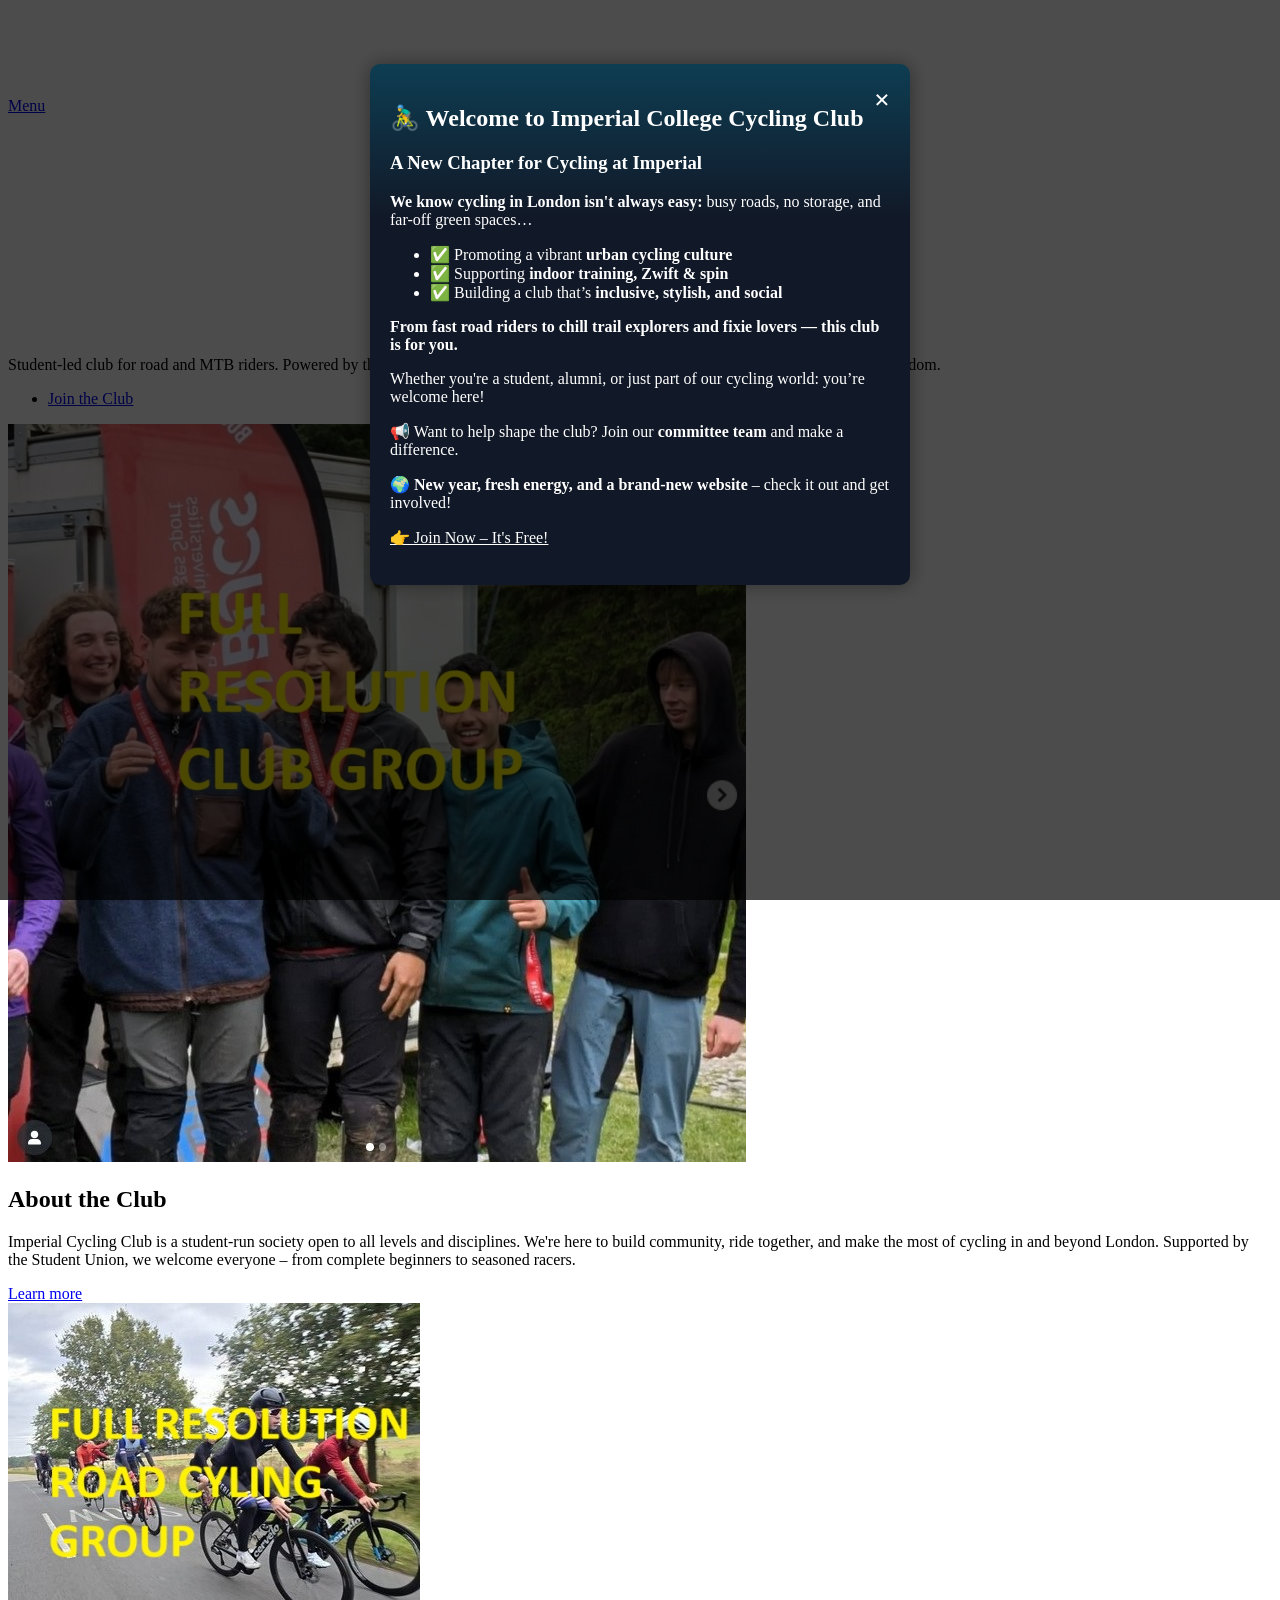
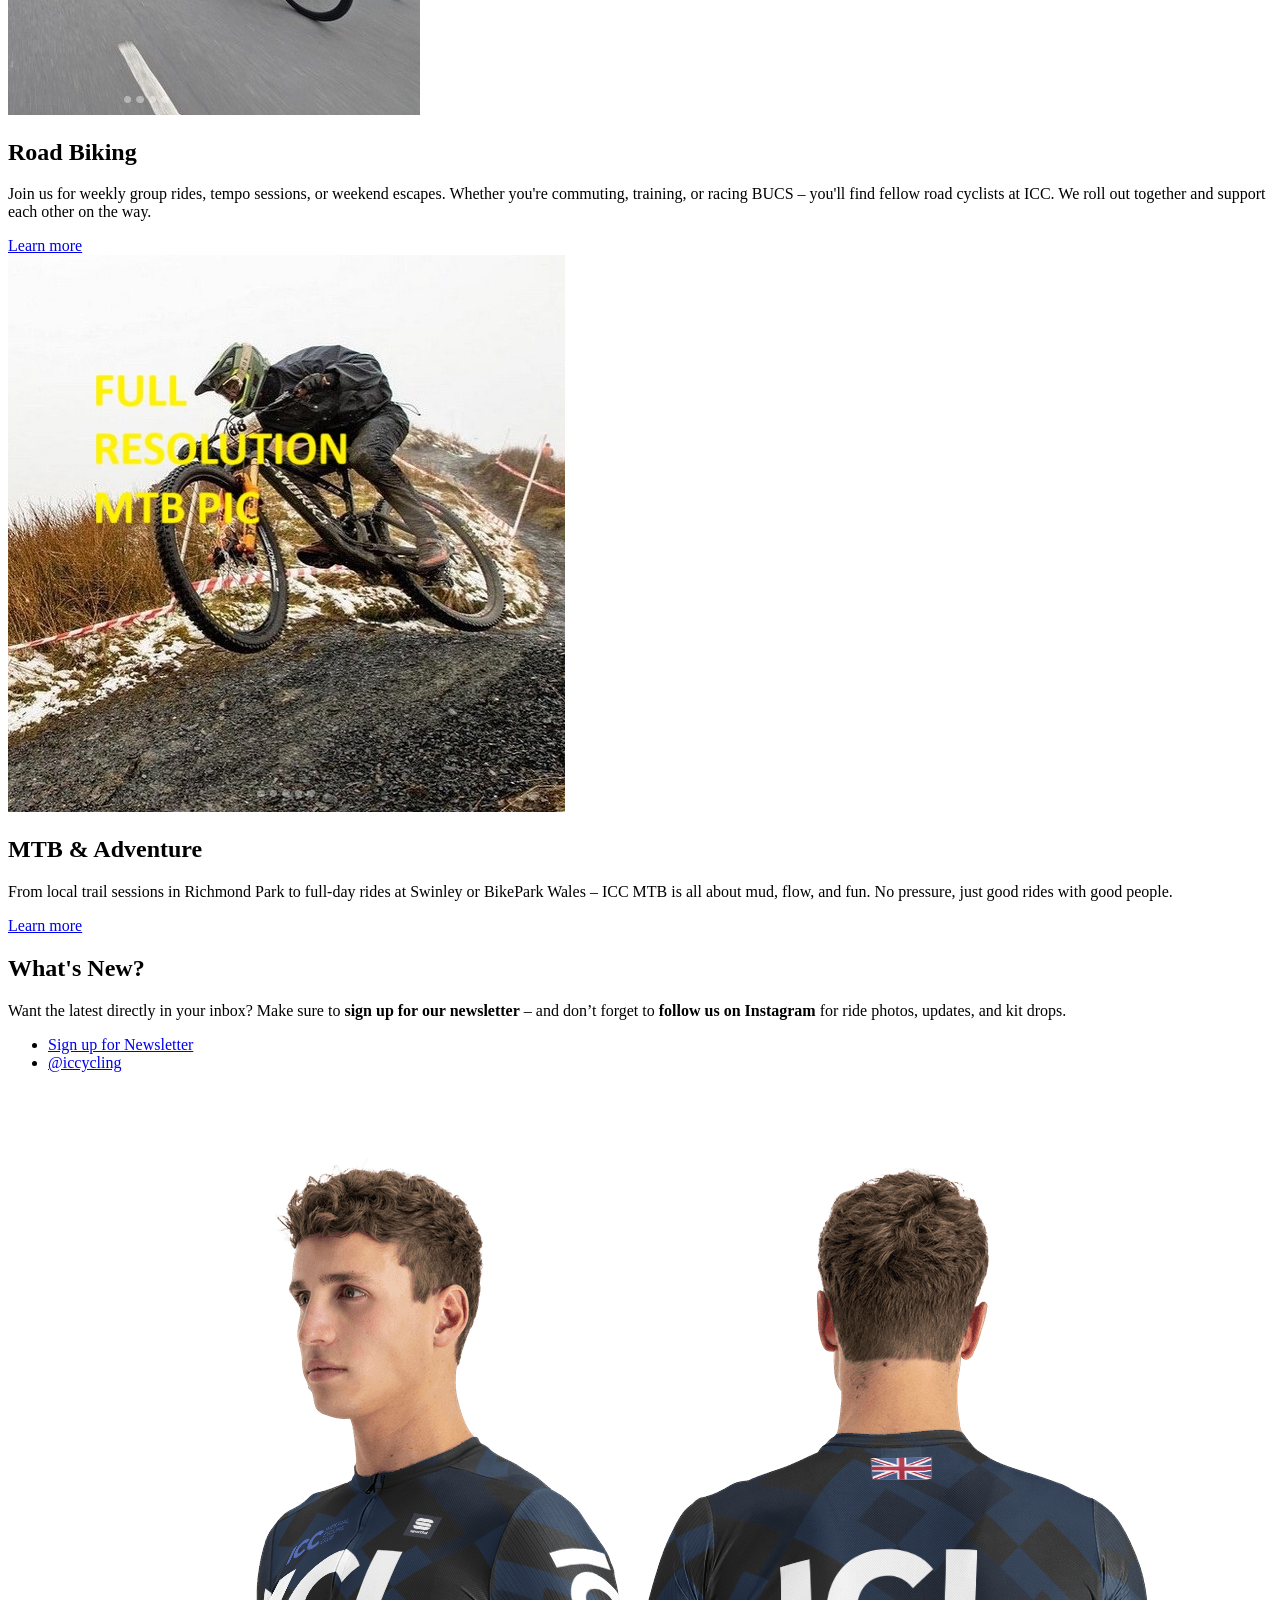
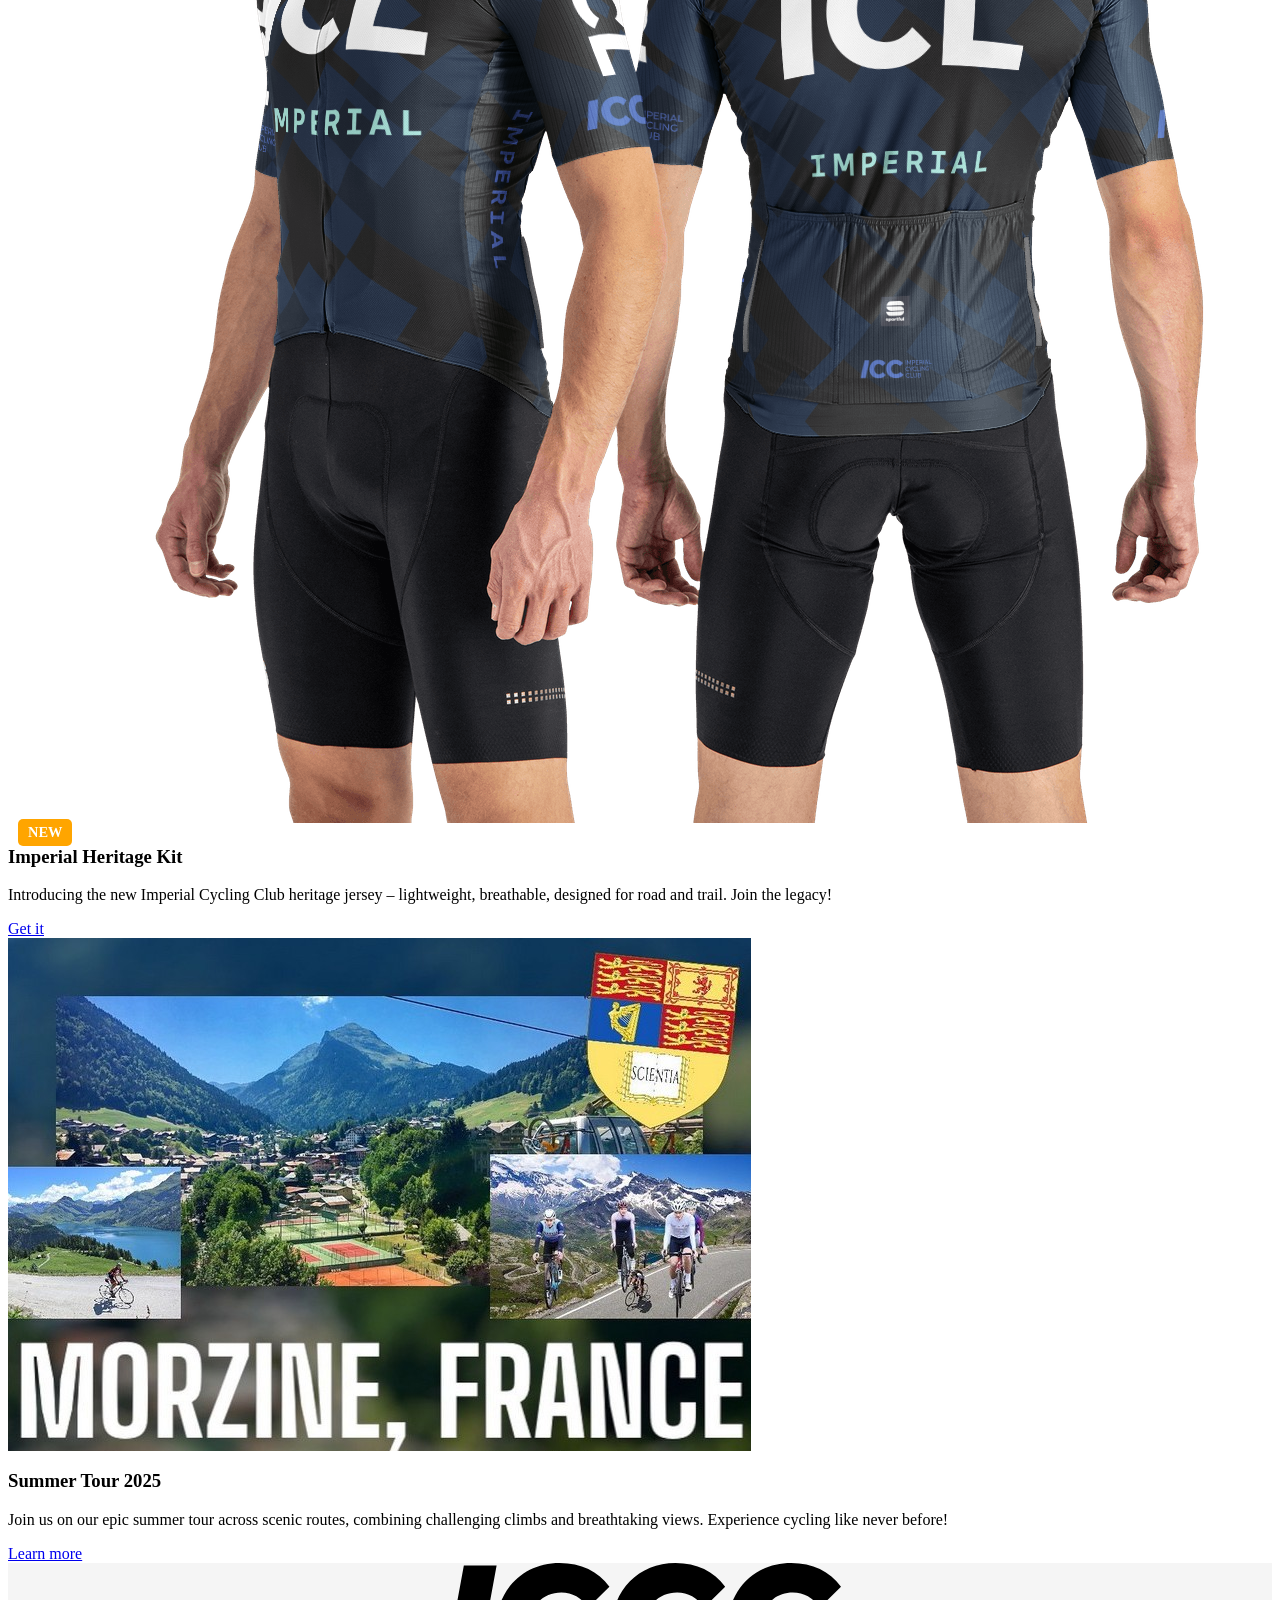
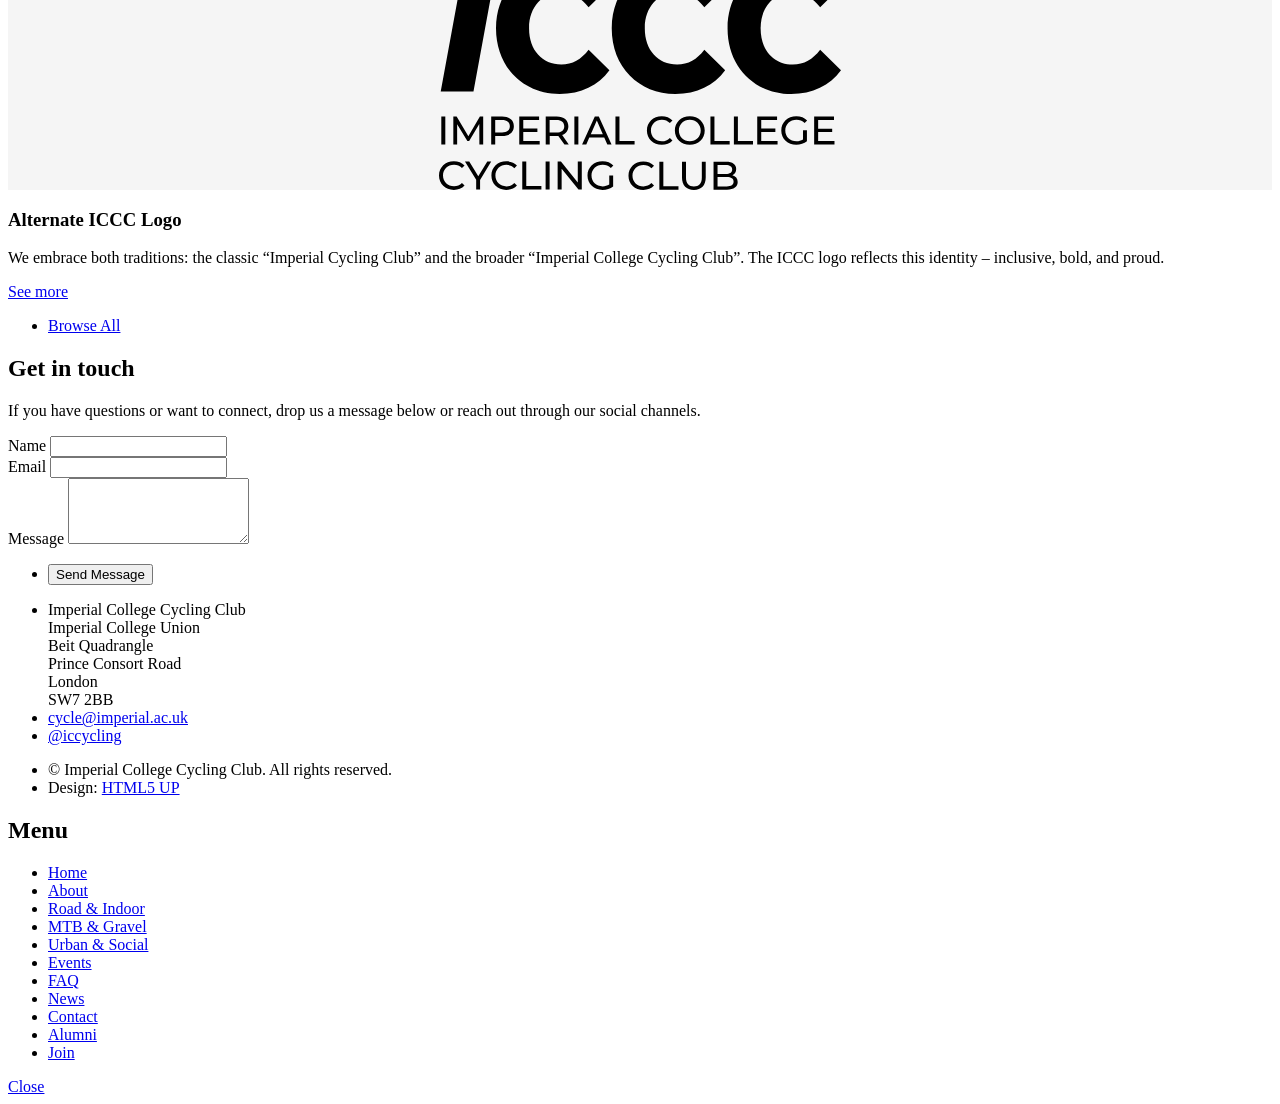
==== commit c144d918: "Update index.html" ====
--- a/index.html
+++ b/index.html
@@ -144,7 +144,7 @@
 
 						<!-- Four -->
 <!-- Four -->
-<section id="news" class="wrapper alt style2">
+<section id="news" class="wrapper alt style1">
   <div class="inner">
     <h2 class="major">What's New?</h2>
     <p>
--- a/assets/css/main.css
+++ b/assets/css/main.css
@@ -1,136 +1,50 @@
 @import url(fontawesome-all.min.css);
 @import url("https://fonts.googleapis.com/css?family=Raleway:200,700|Source+Sans+Pro:300,600,300italic,600italic");
 
-/*
-	Solid State by HTML5 UP
-	html5up.net | @ajlkn
-	Free for personal and commercial use under the CCA 3.0 license (html5up.net/license)
+/*
+	Solid State by HTML5 UP
+	html5up.net | @ajlkn
+	Free for personal and commercial use under the CCA 3.0 license (html5up.net/license)
 */
 
-html,
-body,
-div,
-span,
-applet,
-object,
-iframe,
-h1,
-h2,
-h3,
-h4,
-h5,
-h6,
-p,
-blockquote,
-pre,
-a,
-abbr,
-acronym,
-address,
-big,
-cite,
-code,
-del,
-dfn,
-em,
-img,
-ins,
-kbd,
-q,
-s,
-samp,
-small,
-strike,
-strong,
-sub,
-sup,
-tt,
-var,
-b,
-u,
-i,
-center,
-dl,
-dt,
-dd,
-ol,
-ul,
-li,
-fieldset,
-form,
-label,
-legend,
-table,
-caption,
-tbody,
-tfoot,
-thead,
-tr,
-th,
-td,
-article,
-aside,
-canvas,
-details,
-embed,
-figure,
-figcaption,
-footer,
-header,
-hgroup,
-menu,
-nav,
-output,
-ruby,
-section,
-summary,
-time,
-mark,
-audio,
-video {
+html, body, div, span, applet, object,
+iframe, h1, h2, h3, h4, h5, h6, p, blockquote,
+pre, a, abbr, acronym, address, big, cite,
+code, del, dfn, em, img, ins, kbd, q, s, samp,
+small, strike, strong, sub, sup, tt, var, b,
+u, i, center, dl, dt, dd, ol, ul, li, fieldset,
+form, label, legend, table, caption, tbody,
+tfoot, thead, tr, th, td, article, aside,
+canvas, details, embed, figure, figcaption,
+footer, header, hgroup, menu, nav, output, ruby,
+section, summary, time, mark, audio, video {
 	margin: 0;
 	padding: 0;
 	border: 0;
 	font-size: 100%;
 	font: inherit;
-	vertical-align: baseline;
-}
-
-article,
-aside,
-details,
-figcaption,
-figure,
-footer,
-header,
-hgroup,
-menu,
-nav,
-section {
-	display: block;
-}
+	vertical-align: baseline;}
+
+article, aside, details, figcaption, figure,
+footer, header, hgroup, menu, nav, section {
+	display: block;}
 
 body {
 	line-height: 1;
 }
 
-ol,
-ul {
+ol, ul {
 	list-style: none;
 }
 
-blockquote,
-q {
+blockquote, q {
 	quotes: none;
 }
 
-blockquote:before,
-blockquote:after,
-q:before,
-q:after {
-	content: '';
-	content: none;
-}
+	blockquote:before, blockquote:after, q:before, q:after {
+		content: '';
+		content: none;
+	}
 
 table {
 	border-collapse: collapse;
@@ -151,9 +65,7 @@
 	padding: 0;
 }
 
-input,
-select,
-textarea {
+input, select, textarea {
 	-moz-appearance: none;
 	-webkit-appearance: none;
 	-ms-appearance: none;
@@ -162,594 +74,304 @@
 
 /* Basic */
 
-@-ms-viewport {
-	width: device-width;
-}
-
-body {
-	-ms-overflow-style: scrollbar;
-}
-
-@media screen and (max-width: 480px) {
-
-	html,
+	@-ms-viewport {
+		width: device-width;
+	}
+
 	body {
-		min-width: 320px;
-	}
-
-}
-
-html {
-	box-sizing: border-box;
-}
-
-*,
-*:before,
-*:after {
-	box-sizing: inherit;
-}
-
-body {
-  background-color: #242333;
-  background-image:
-    linear-gradient(to top, rgba(42, 50, 61, 0.85), rgba(42, 50, 61, 0.0)),
-    url("../../images/bg.jpg");
-  background-size: auto, cover;
-  background-attachment: fixed, fixed;
-  background-position: center, center;
-}
-
-
-
-
-body.is-preload *,
-body.is-preload *:before,
-body.is-preload *:after {
-	-moz-animation: none !important;
-	-webkit-animation: none !important;
-	-ms-animation: none !important;
-	animation: none !important;
-	-moz-transition: none !important;
-	-webkit-transition: none !important;
-	-ms-transition: none !important;
-	transition: none !important;
-}
+		-ms-overflow-style: scrollbar;
+	}
+
+	@media screen and (max-width: 480px) {
+
+		html, body {
+			min-width: 320px;
+		}
+
+	}
+
+	html {
+		box-sizing: border-box;
+	}
+
+	*, *:before, *:after {
+		box-sizing: inherit;
+	}
+
+	body {
+		background-color: #2e3141;
+		background-image: linear-gradient(to top, rgba(46, 49, 65, 0.8), rgba(46, 49, 65, 0.8)), url("../../images/bg.jpg");
+		background-size: auto,+ cover;
+		background-attachment: fixed,+ fixed;
+		background-position: center,+ center;
+	}
+
+		body.is-preload *, body.is-preload *:before, body.is-preload *:after {
+			-moz-animation: none !important;
+			-webkit-animation: none !important;
+			-ms-animation: none !important;
+			animation: none !important;
+			-moz-transition: none !important;
+			-webkit-transition: none !important;
+			-ms-transition: none !important;
+			transition: none !important;
+		}
 
 /* Type */
 
-body,
-input,
-select,
-textarea {
-	color: #ffffff;
-	font-family: "Source Sans Pro", Helvetica, sans-serif;
-	font-size: 16.5pt;
-	font-weight: 300;
-	line-height: 1.65;
-}
-
-@media screen and (max-width: 1680px) {
-
-	body,
-	input,
-	select,
-	textarea {
-		font-size: 13pt;
-	}
-
-}
-
-@media screen and (max-width: 1280px) {
-
-	body,
-	input,
-	select,
-	textarea {
-		font-size: 12pt;
-	}
-
-}
-
-@media screen and (max-width: 980px) {
-
-	body,
-	input,
-	select,
-	textarea {
-		font-size: 12pt;
-	}
-
-}
-
-@media screen and (max-width: 736px) {
-
-	body,
-	input,
-	select,
-	textarea {
-		font-size: 12pt;
-	}
-
-}
-
-@media screen and (max-width: 480px) {
-
-	body,
-	input,
-	select,
-	textarea {
-		font-size: 12pt;
-	}
-
-}
-
-a {
-	-moz-transition: color 0.2s ease-in-out, border-bottom-color 0.2s ease-in-out;
-	-webkit-transition: color 0.2s ease-in-out, border-bottom-color 0.2s ease-in-out;
-	-ms-transition: color 0.2s ease-in-out, border-bottom-color 0.2s ease-in-out;
-	transition: color 0.2s ease-in-out, border-bottom-color 0.2s ease-in-out;
-	border-bottom: dotted 1px rgba(255, 255, 255, 0.35);
-	color: #ffffff;
-	text-decoration: none;
-}
-
-a:hover {
-	border-bottom-color: transparent;
-	color: #ffffff !important;
-}
-
-a.special:not(.button) {
-	text-decoration: none;
-	border-bottom: 0;
-	display: block;
-	font-family: Raleway, Helvetica, sans-serif;
-	font-size: 0.8em;
-	font-weight: 700;
-	letter-spacing: 0.1em;
-	margin: 0 0 2em 0;
-	text-transform: uppercase;
-}
-
-a.special:not(.button):before {
-	-moz-osx-font-smoothing: grayscale;
-	-webkit-font-smoothing: antialiased;
-	display: inline-block;
-	font-style: normal;
-	font-variant: normal;
-	text-rendering: auto;
-	line-height: 1;
-	text-transform: none !important;
-	font-family: 'Font Awesome 5 Free';
-	font-weight: 900;
-}
-
-a.special:not(.button):before {
-	-moz-transition: background-color 0.2s ease-in-out;
-	-webkit-transition: background-color 0.2s ease-in-out;
-	-ms-transition: background-color 0.2s ease-in-out;
-	transition: background-color 0.2s ease-in-out;
-	border-radius: 100%;
-	border: solid 2px rgba(255, 255, 255, 0.125);
-	content: '\f105';
-	display: inline-block;
-	font-size: 1.25em;
-	height: 2em;
-	line-height: 1.75em;
-	margin-right: 0.85em;
-	text-align: center;
-	text-indent: 0.15em;
-	vertical-align: middle;
-	width: 2em;
-}
-
-a.special:not(.button):hover:before {
-	background-color: rgba(255, 255, 255, 0.025);
-}
-
-a.special:not(.button):active:before {
-	background-color: rgba(255, 255, 255, 0.075);
-}
-
-strong,
-b {
-	color: #ffffff;
-	font-weight: 600;
-}
-
-em,
-i {
-	font-style: italic;
-}
-
-p {
-	margin: 0 0 2em 0;
-}
-
-h1,
-h2,
-h3,
-h4,
-h5,
-h6 {
-	color: #ffffff;
-	font-family: Raleway, Helvetica, sans-serif;
-	font-weight: 700;
-	letter-spacing: 0.1em;
-	margin: 0 0 1em 0;
-	text-transform: uppercase;
-}
-
-h1 a,
-h2 a,
-h3 a,
-h4 a,
-h5 a,
-h6 a {
-	color: inherit;
-	text-decoration: none;
-	border-bottom: 0;
-}
-
-h1 span,
-h2 span,
-h3 span,
-h4 span,
-h5 span,
-h6 span {
-	font-weight: 200;
-}
-
-h1.major,
-h2.major,
-h3.major,
-h4.major,
-h5.major,
-h6.major {
-	padding-bottom: 1em;
-	border-bottom: solid 2px rgba(255, 255, 255, 0.125);
-}
-
-h2 {
-	font-size: 1.2em;
-}
-
-h3 {
-	font-size: 0.9em;
-}
-
-h4 {
-	font-size: 0.7em;
-}
-
-h5 {
-	font-size: 0.7em;
-}
-
-h6 {
-	font-size: 0.7em;
-}
-
-@media screen and (max-width: 736px) {
+	body, input, select, textarea {
+		color: #ffffff;
+		font-family: "Source Sans Pro", Helvetica, sans-serif;
+		font-size: 16.5pt;
+		font-weight: 300;
+		line-height: 1.65;
+	}
+
+		@media screen and (max-width: 1680px) {
+
+			body, input, select, textarea {
+				font-size: 13pt;
+			}
+
+		}
+
+		@media screen and (max-width: 1280px) {
+
+			body, input, select, textarea {
+				font-size: 12pt;
+			}
+
+		}
+
+		@media screen and (max-width: 980px) {
+
+			body, input, select, textarea {
+				font-size: 12pt;
+			}
+
+		}
+
+		@media screen and (max-width: 736px) {
+
+			body, input, select, textarea {
+				font-size: 12pt;
+			}
+
+		}
+
+		@media screen and (max-width: 480px) {
+
+			body, input, select, textarea {
+				font-size: 12pt;
+			}
+
+		}
+
+	a {
+		-moz-transition: color 0.2s ease-in-out, border-bottom-color 0.2s ease-in-out;
+		-webkit-transition: color 0.2s ease-in-out, border-bottom-color 0.2s ease-in-out;
+		-ms-transition: color 0.2s ease-in-out, border-bottom-color 0.2s ease-in-out;
+		transition: color 0.2s ease-in-out, border-bottom-color 0.2s ease-in-out;
+		border-bottom: dotted 1px rgba(255, 255, 255, 0.35);
+		color: #ffffff;
+		text-decoration: none;
+	}
+
+		a:hover {
+			border-bottom-color: transparent;
+			color: #ffffff !important;
+		}
+
+		a.special:not(.button) {
+			text-decoration: none;
+			border-bottom: 0;
+			display: block;
+			font-family: Raleway, Helvetica, sans-serif;
+			font-size: 0.8em;
+			font-weight: 700;
+			letter-spacing: 0.1em;
+			margin: 0 0 2em 0;
+			text-transform: uppercase;
+		}
+
+			a.special:not(.button):before {
+				-moz-osx-font-smoothing: grayscale;
+				-webkit-font-smoothing: antialiased;
+				display: inline-block;
+				font-style: normal;
+				font-variant: normal;
+				text-rendering: auto;
+				line-height: 1;
+				text-transform: none !important;
+				font-family: 'Font Awesome 5 Free';
+				font-weight: 900;
+			}
+
+			a.special:not(.button):before {
+				-moz-transition: background-color 0.2s ease-in-out;
+				-webkit-transition: background-color 0.2s ease-in-out;
+				-ms-transition: background-color 0.2s ease-in-out;
+				transition: background-color 0.2s ease-in-out;
+				border-radius: 100%;
+				border: solid 2px rgba(255, 255, 255, 0.125);
+				content: '\f105';
+				display: inline-block;
+				font-size: 1.25em;
+				height: 2em;
+				line-height: 1.75em;
+				margin-right: 0.85em;
+				text-align: center;
+				text-indent: 0.15em;
+				vertical-align: middle;
+				width: 2em;
+			}
+
+			a.special:not(.button):hover:before {
+				background-color: rgba(255, 255, 255, 0.025);
+			}
+
+			a.special:not(.button):active:before {
+				background-color: rgba(255, 255, 255, 0.075);
+			}
+
+	strong, b {
+		color: #ffffff;
+		font-weight: 600;
+	}
+
+	em, i {
+		font-style: italic;
+	}
+
+	p {
+		margin: 0 0 2em 0;
+	}
+
+	h1, h2, h3, h4, h5, h6 {
+		color: #ffffff;
+		font-family: Raleway, Helvetica, sans-serif;
+		font-weight: 700;
+		letter-spacing: 0.1em;
+		margin: 0 0 1em 0;
+		text-transform: uppercase;
+	}
+
+		h1 a, h2 a, h3 a, h4 a, h5 a, h6 a {
+			color: inherit;
+			text-decoration: none;
+			border-bottom: 0;
+		}
+
+		h1 span, h2 span, h3 span, h4 span, h5 span, h6 span {
+			font-weight: 200;
+		}
+
+		h1.major, h2.major, h3.major, h4.major, h5.major, h6.major {
+			padding-bottom: 1em;
+			border-bottom: solid 2px rgba(255, 255, 255, 0.125);
+		}
 
 	h2 {
-		font-size: 1em;
+		font-size: 1.2em;
 	}
 
 	h3 {
+		font-size: 0.9em;
+	}
+
+	h4 {
+		font-size: 0.7em;
+	}
+
+	h5 {
+		font-size: 0.7em;
+	}
+
+	h6 {
+		font-size: 0.7em;
+	}
+
+	@media screen and (max-width: 736px) {
+
+		h2 {
+			font-size: 1em;
+		}
+
+		h3 {
+			font-size: 0.8em;
+		}
+
+	}
+
+	sub {
 		font-size: 0.8em;
-	}
-
-}
-
-sub {
-	font-size: 0.8em;
-	position: relative;
-	top: 0.5em;
-}
-
-sup {
-	font-size: 0.8em;
-	position: relative;
-	top: -0.5em;
-}
-
-blockquote {
-	border-left: solid 4px rgba(255, 255, 255, 0.125);
-	font-style: italic;
-	margin: 0 0 2em 0;
-	padding: 0.5em 0 0.5em 2em;
-}
-
-code {
-	background: rgba(255, 255, 255, 0.025);
-	border-radius: 5px;
-	border: solid 2px rgba(255, 255, 255, 0.125);
-	font-family: "Courier New", monospace;
-	font-size: 0.9em;
-	margin: 0 0.25em;
-	padding: 0.25em 0.65em;
-}
-
-pre {
-	-webkit-overflow-scrolling: touch;
-	font-family: "Courier New", monospace;
-	font-size: 0.9em;
-	margin: 0 0 2em 0;
-}
-
-pre code {
-	display: block;
-	line-height: 1.75em;
-	padding: 1em 1.5em;
-	overflow-x: auto;
-}
-
-hr {
-	border: 0;
-	border-bottom: solid 2px rgba(255, 255, 255, 0.125);
-	margin: 2.5em 0;
-}
-
-hr.major {
-	margin: 4em 0;
-}
-
-.align-left {
-	text-align: left;
-}
-
-.align-center {
-	text-align: center;
-}
-
-.align-right {
-	text-align: right;
-}
+		position: relative;
+		top: 0.5em;
+	}
+
+	sup {
+		font-size: 0.8em;
+		position: relative;
+		top: -0.5em;
+	}
+
+	blockquote {
+		border-left: solid 4px rgba(255, 255, 255, 0.125);
+		font-style: italic;
+		margin: 0 0 2em 0;
+		padding: 0.5em 0 0.5em 2em;
+	}
+
+	code {
+		background: rgba(255, 255, 255, 0.025);
+		border-radius: 5px;
+		border: solid 2px rgba(255, 255, 255, 0.125);
+		font-family: "Courier New", monospace;
+		font-size: 0.9em;
+		margin: 0 0.25em;
+		padding: 0.25em 0.65em;
+	}
+
+	pre {
+		-webkit-overflow-scrolling: touch;
+		font-family: "Courier New", monospace;
+		font-size: 0.9em;
+		margin: 0 0 2em 0;
+	}
+
+		pre code {
+			display: block;
+			line-height: 1.75em;
+			padding: 1em 1.5em;
+			overflow-x: auto;
+		}
+
+	hr {
+		border: 0;
+		border-bottom: solid 2px rgba(255, 255, 255, 0.125);
+		margin: 2.5em 0;
+	}
+
+		hr.major {
+			margin: 4em 0;
+		}
+
+	.align-left {
+		text-align: left;
+	}
+
+	.align-center {
+		text-align: center;
+	}
+
+	.align-right {
+		text-align: right;
+	}
 
 /* Row */
-
-.row {
-	display: flex;
-	flex-wrap: wrap;
-	box-sizing: border-box;
-	align-items: stretch;
-}
-
-.row>* {
-	box-sizing: border-box;
-}
-
-.row.gtr-uniform>*> :last-child {
-	margin-bottom: 0;
-}
-
-.row.aln-left {
-	justify-content: flex-start;
-}
-
-.row.aln-center {
-	justify-content: center;
-}
-
-.row.aln-right {
-	justify-content: flex-end;
-}
-
-.row.aln-top {
-	align-items: flex-start;
-}
-
-.row.aln-middle {
-	align-items: center;
-}
-
-.row.aln-bottom {
-	align-items: flex-end;
-}
-
-.row>.imp {
-	order: -1;
-}
-
-.row>.col-1 {
-	width: 8.33333%;
-}
-
-.row>.off-1 {
-	margin-left: 8.33333%;
-}
-
-.row>.col-2 {
-	width: 16.66667%;
-}
-
-.row>.off-2 {
-	margin-left: 16.66667%;
-}
-
-.row>.col-3 {
-	width: 25%;
-}
-
-.row>.off-3 {
-	margin-left: 25%;
-}
-
-.row>.col-4 {
-	width: 33.33333%;
-}
-
-.row>.off-4 {
-	margin-left: 33.33333%;
-}
-
-.row>.col-5 {
-	width: 41.66667%;
-}
-
-.row>.off-5 {
-	margin-left: 41.66667%;
-}
-
-.row>.col-6 {
-	width: 50%;
-}
-
-.row>.off-6 {
-	margin-left: 50%;
-}
-
-.row>.col-7 {
-	width: 58.33333%;
-}
-
-.row>.off-7 {
-	margin-left: 58.33333%;
-}
-
-.row>.col-8 {
-	width: 66.66667%;
-}
-
-.row>.off-8 {
-	margin-left: 66.66667%;
-}
-
-.row>.col-9 {
-	width: 75%;
-}
-
-.row>.off-9 {
-	margin-left: 75%;
-}
-
-.row>.col-10 {
-	width: 83.33333%;
-}
-
-.row>.off-10 {
-	margin-left: 83.33333%;
-}
-
-.row>.col-11 {
-	width: 91.66667%;
-}
-
-.row>.off-11 {
-	margin-left: 91.66667%;
-}
-
-.row>.col-12 {
-	width: 100%;
-}
-
-.row>.off-12 {
-	margin-left: 100%;
-}
-
-.row.gtr-0 {
-	margin-top: 0;
-	margin-left: 0em;
-}
-
-.row.gtr-0>* {
-	padding: 0 0 0 0em;
-}
-
-.row.gtr-0.gtr-uniform {
-	margin-top: 0em;
-}
-
-.row.gtr-0.gtr-uniform>* {
-	padding-top: 0em;
-}
-
-.row.gtr-25 {
-	margin-top: 0;
-	margin-left: -0.4375em;
-}
-
-.row.gtr-25>* {
-	padding: 0 0 0 0.4375em;
-}
-
-.row.gtr-25.gtr-uniform {
-	margin-top: -0.4375em;
-}
-
-.row.gtr-25.gtr-uniform>* {
-	padding-top: 0.4375em;
-}
-
-.row.gtr-50 {
-	margin-top: 0;
-	margin-left: -0.875em;
-}
-
-.row.gtr-50>* {
-	padding: 0 0 0 0.875em;
-}
-
-.row.gtr-50.gtr-uniform {
-	margin-top: -0.875em;
-}
-
-.row.gtr-50.gtr-uniform>* {
-	padding-top: 0.875em;
-}
-
-.row {
-	margin-top: 0;
-	margin-left: -1.75em;
-}
-
-.row>* {
-	padding: 0 0 0 1.75em;
-}
-
-.row.gtr-uniform {
-	margin-top: -1.75em;
-}
-
-.row.gtr-uniform>* {
-	padding-top: 1.75em;
-}
-
-.row.gtr-150 {
-	margin-top: 0;
-	margin-left: -2.625em;
-}
-
-.row.gtr-150>* {
-	padding: 0 0 0 2.625em;
-}
-
-.row.gtr-150.gtr-uniform {
-	margin-top: -2.625em;
-}
-
-.row.gtr-150.gtr-uniform>* {
-	padding-top: 2.625em;
-}
-
-.row.gtr-200 {
-	margin-top: 0;
-	margin-left: -3.5em;
-}
-
-.row.gtr-200>* {
-	padding: 0 0 0 3.5em;
-}
-
-.row.gtr-200.gtr-uniform {
-	margin-top: -3.5em;
-}
-
-.row.gtr-200.gtr-uniform>* {
-	padding-top: 3.5em;
-}
-
-@media screen and (max-width: 1680px) {
 
 	.row {
 		display: flex;
@@ -758,3558 +380,3777 @@
 		align-items: stretch;
 	}
 
-	.row>* {
-		box-sizing: border-box;
-	}
-
-	.row.gtr-uniform>*> :last-child {
-		margin-bottom: 0;
-	}
-
-	.row.aln-left {
-		justify-content: flex-start;
-	}
-
-	.row.aln-center {
-		justify-content: center;
-	}
-
-	.row.aln-right {
-		justify-content: flex-end;
-	}
-
-	.row.aln-top {
-		align-items: flex-start;
-	}
-
-	.row.aln-middle {
-		align-items: center;
-	}
-
-	.row.aln-bottom {
-		align-items: flex-end;
-	}
-
-	.row>.imp-xlarge {
-		order: -1;
-	}
-
-	.row>.col-1-xlarge {
-		width: 8.33333%;
-	}
-
-	.row>.off-1-xlarge {
-		margin-left: 8.33333%;
-	}
-
-	.row>.col-2-xlarge {
-		width: 16.66667%;
-	}
-
-	.row>.off-2-xlarge {
-		margin-left: 16.66667%;
-	}
-
-	.row>.col-3-xlarge {
-		width: 25%;
-	}
-
-	.row>.off-3-xlarge {
-		margin-left: 25%;
-	}
-
-	.row>.col-4-xlarge {
-		width: 33.33333%;
-	}
-
-	.row>.off-4-xlarge {
-		margin-left: 33.33333%;
-	}
-
-	.row>.col-5-xlarge {
-		width: 41.66667%;
-	}
-
-	.row>.off-5-xlarge {
-		margin-left: 41.66667%;
-	}
-
-	.row>.col-6-xlarge {
-		width: 50%;
-	}
-
-	.row>.off-6-xlarge {
-		margin-left: 50%;
-	}
-
-	.row>.col-7-xlarge {
-		width: 58.33333%;
-	}
-
-	.row>.off-7-xlarge {
-		margin-left: 58.33333%;
-	}
-
-	.row>.col-8-xlarge {
-		width: 66.66667%;
-	}
-
-	.row>.off-8-xlarge {
-		margin-left: 66.66667%;
-	}
-
-	.row>.col-9-xlarge {
-		width: 75%;
-	}
-
-	.row>.off-9-xlarge {
-		margin-left: 75%;
-	}
-
-	.row>.col-10-xlarge {
-		width: 83.33333%;
-	}
-
-	.row>.off-10-xlarge {
-		margin-left: 83.33333%;
-	}
-
-	.row>.col-11-xlarge {
-		width: 91.66667%;
-	}
-
-	.row>.off-11-xlarge {
-		margin-left: 91.66667%;
-	}
-
-	.row>.col-12-xlarge {
+		.row > * {
+			box-sizing: border-box;
+		}
+
+		.row.gtr-uniform > * > :last-child {
+			margin-bottom: 0;
+		}
+
+		.row.aln-left {
+			justify-content: flex-start;
+		}
+
+		.row.aln-center {
+			justify-content: center;
+		}
+
+		.row.aln-right {
+			justify-content: flex-end;
+		}
+
+		.row.aln-top {
+			align-items: flex-start;
+		}
+
+		.row.aln-middle {
+			align-items: center;
+		}
+
+		.row.aln-bottom {
+			align-items: flex-end;
+		}
+
+		.row > .imp {
+			order: -1;
+		}
+
+		.row > .col-1 {
+			width: 8.33333%;
+		}
+
+		.row > .off-1 {
+			margin-left: 8.33333%;
+		}
+
+		.row > .col-2 {
+			width: 16.66667%;
+		}
+
+		.row > .off-2 {
+			margin-left: 16.66667%;
+		}
+
+		.row > .col-3 {
+			width: 25%;
+		}
+
+		.row > .off-3 {
+			margin-left: 25%;
+		}
+
+		.row > .col-4 {
+			width: 33.33333%;
+		}
+
+		.row > .off-4 {
+			margin-left: 33.33333%;
+		}
+
+		.row > .col-5 {
+			width: 41.66667%;
+		}
+
+		.row > .off-5 {
+			margin-left: 41.66667%;
+		}
+
+		.row > .col-6 {
+			width: 50%;
+		}
+
+		.row > .off-6 {
+			margin-left: 50%;
+		}
+
+		.row > .col-7 {
+			width: 58.33333%;
+		}
+
+		.row > .off-7 {
+			margin-left: 58.33333%;
+		}
+
+		.row > .col-8 {
+			width: 66.66667%;
+		}
+
+		.row > .off-8 {
+			margin-left: 66.66667%;
+		}
+
+		.row > .col-9 {
+			width: 75%;
+		}
+
+		.row > .off-9 {
+			margin-left: 75%;
+		}
+
+		.row > .col-10 {
+			width: 83.33333%;
+		}
+
+		.row > .off-10 {
+			margin-left: 83.33333%;
+		}
+
+		.row > .col-11 {
+			width: 91.66667%;
+		}
+
+		.row > .off-11 {
+			margin-left: 91.66667%;
+		}
+
+		.row > .col-12 {
+			width: 100%;
+		}
+
+		.row > .off-12 {
+			margin-left: 100%;
+		}
+
+		.row.gtr-0 {
+			margin-top: 0;
+			margin-left: 0em;
+		}
+
+			.row.gtr-0 > * {
+				padding: 0 0 0 0em;
+			}
+
+			.row.gtr-0.gtr-uniform {
+				margin-top: 0em;
+			}
+
+				.row.gtr-0.gtr-uniform > * {
+					padding-top: 0em;
+				}
+
+		.row.gtr-25 {
+			margin-top: 0;
+			margin-left: -0.4375em;
+		}
+
+			.row.gtr-25 > * {
+				padding: 0 0 0 0.4375em;
+			}
+
+			.row.gtr-25.gtr-uniform {
+				margin-top: -0.4375em;
+			}
+
+				.row.gtr-25.gtr-uniform > * {
+					padding-top: 0.4375em;
+				}
+
+		.row.gtr-50 {
+			margin-top: 0;
+			margin-left: -0.875em;
+		}
+
+			.row.gtr-50 > * {
+				padding: 0 0 0 0.875em;
+			}
+
+			.row.gtr-50.gtr-uniform {
+				margin-top: -0.875em;
+			}
+
+				.row.gtr-50.gtr-uniform > * {
+					padding-top: 0.875em;
+				}
+
+		.row {
+			margin-top: 0;
+			margin-left: -1.75em;
+		}
+
+			.row > * {
+				padding: 0 0 0 1.75em;
+			}
+
+			.row.gtr-uniform {
+				margin-top: -1.75em;
+			}
+
+				.row.gtr-uniform > * {
+					padding-top: 1.75em;
+				}
+
+		.row.gtr-150 {
+			margin-top: 0;
+			margin-left: -2.625em;
+		}
+
+			.row.gtr-150 > * {
+				padding: 0 0 0 2.625em;
+			}
+
+			.row.gtr-150.gtr-uniform {
+				margin-top: -2.625em;
+			}
+
+				.row.gtr-150.gtr-uniform > * {
+					padding-top: 2.625em;
+				}
+
+		.row.gtr-200 {
+			margin-top: 0;
+			margin-left: -3.5em;
+		}
+
+			.row.gtr-200 > * {
+				padding: 0 0 0 3.5em;
+			}
+
+			.row.gtr-200.gtr-uniform {
+				margin-top: -3.5em;
+			}
+
+				.row.gtr-200.gtr-uniform > * {
+					padding-top: 3.5em;
+				}
+
+		@media screen and (max-width: 1680px) {
+
+			.row {
+				display: flex;
+				flex-wrap: wrap;
+				box-sizing: border-box;
+				align-items: stretch;
+			}
+
+				.row > * {
+					box-sizing: border-box;
+				}
+
+				.row.gtr-uniform > * > :last-child {
+					margin-bottom: 0;
+				}
+
+				.row.aln-left {
+					justify-content: flex-start;
+				}
+
+				.row.aln-center {
+					justify-content: center;
+				}
+
+				.row.aln-right {
+					justify-content: flex-end;
+				}
+
+				.row.aln-top {
+					align-items: flex-start;
+				}
+
+				.row.aln-middle {
+					align-items: center;
+				}
+
+				.row.aln-bottom {
+					align-items: flex-end;
+				}
+
+				.row > .imp-xlarge {
+					order: -1;
+				}
+
+				.row > .col-1-xlarge {
+					width: 8.33333%;
+				}
+
+				.row > .off-1-xlarge {
+					margin-left: 8.33333%;
+				}
+
+				.row > .col-2-xlarge {
+					width: 16.66667%;
+				}
+
+				.row > .off-2-xlarge {
+					margin-left: 16.66667%;
+				}
+
+				.row > .col-3-xlarge {
+					width: 25%;
+				}
+
+				.row > .off-3-xlarge {
+					margin-left: 25%;
+				}
+
+				.row > .col-4-xlarge {
+					width: 33.33333%;
+				}
+
+				.row > .off-4-xlarge {
+					margin-left: 33.33333%;
+				}
+
+				.row > .col-5-xlarge {
+					width: 41.66667%;
+				}
+
+				.row > .off-5-xlarge {
+					margin-left: 41.66667%;
+				}
+
+				.row > .col-6-xlarge {
+					width: 50%;
+				}
+
+				.row > .off-6-xlarge {
+					margin-left: 50%;
+				}
+
+				.row > .col-7-xlarge {
+					width: 58.33333%;
+				}
+
+				.row > .off-7-xlarge {
+					margin-left: 58.33333%;
+				}
+
+				.row > .col-8-xlarge {
+					width: 66.66667%;
+				}
+
+				.row > .off-8-xlarge {
+					margin-left: 66.66667%;
+				}
+
+				.row > .col-9-xlarge {
+					width: 75%;
+				}
+
+				.row > .off-9-xlarge {
+					margin-left: 75%;
+				}
+
+				.row > .col-10-xlarge {
+					width: 83.33333%;
+				}
+
+				.row > .off-10-xlarge {
+					margin-left: 83.33333%;
+				}
+
+				.row > .col-11-xlarge {
+					width: 91.66667%;
+				}
+
+				.row > .off-11-xlarge {
+					margin-left: 91.66667%;
+				}
+
+				.row > .col-12-xlarge {
+					width: 100%;
+				}
+
+				.row > .off-12-xlarge {
+					margin-left: 100%;
+				}
+
+				.row.gtr-0 {
+					margin-top: 0;
+					margin-left: 0em;
+				}
+
+					.row.gtr-0 > * {
+						padding: 0 0 0 0em;
+					}
+
+					.row.gtr-0.gtr-uniform {
+						margin-top: 0em;
+					}
+
+						.row.gtr-0.gtr-uniform > * {
+							padding-top: 0em;
+						}
+
+				.row.gtr-25 {
+					margin-top: 0;
+					margin-left: -0.4375em;
+				}
+
+					.row.gtr-25 > * {
+						padding: 0 0 0 0.4375em;
+					}
+
+					.row.gtr-25.gtr-uniform {
+						margin-top: -0.4375em;
+					}
+
+						.row.gtr-25.gtr-uniform > * {
+							padding-top: 0.4375em;
+						}
+
+				.row.gtr-50 {
+					margin-top: 0;
+					margin-left: -0.875em;
+				}
+
+					.row.gtr-50 > * {
+						padding: 0 0 0 0.875em;
+					}
+
+					.row.gtr-50.gtr-uniform {
+						margin-top: -0.875em;
+					}
+
+						.row.gtr-50.gtr-uniform > * {
+							padding-top: 0.875em;
+						}
+
+				.row {
+					margin-top: 0;
+					margin-left: -1.75em;
+				}
+
+					.row > * {
+						padding: 0 0 0 1.75em;
+					}
+
+					.row.gtr-uniform {
+						margin-top: -1.75em;
+					}
+
+						.row.gtr-uniform > * {
+							padding-top: 1.75em;
+						}
+
+				.row.gtr-150 {
+					margin-top: 0;
+					margin-left: -2.625em;
+				}
+
+					.row.gtr-150 > * {
+						padding: 0 0 0 2.625em;
+					}
+
+					.row.gtr-150.gtr-uniform {
+						margin-top: -2.625em;
+					}
+
+						.row.gtr-150.gtr-uniform > * {
+							padding-top: 2.625em;
+						}
+
+				.row.gtr-200 {
+					margin-top: 0;
+					margin-left: -3.5em;
+				}
+
+					.row.gtr-200 > * {
+						padding: 0 0 0 3.5em;
+					}
+
+					.row.gtr-200.gtr-uniform {
+						margin-top: -3.5em;
+					}
+
+						.row.gtr-200.gtr-uniform > * {
+							padding-top: 3.5em;
+						}
+
+		}
+
+		@media screen and (max-width: 1280px) {
+
+			.row {
+				display: flex;
+				flex-wrap: wrap;
+				box-sizing: border-box;
+				align-items: stretch;
+			}
+
+				.row > * {
+					box-sizing: border-box;
+				}
+
+				.row.gtr-uniform > * > :last-child {
+					margin-bottom: 0;
+				}
+
+				.row.aln-left {
+					justify-content: flex-start;
+				}
+
+				.row.aln-center {
+					justify-content: center;
+				}
+
+				.row.aln-right {
+					justify-content: flex-end;
+				}
+
+				.row.aln-top {
+					align-items: flex-start;
+				}
+
+				.row.aln-middle {
+					align-items: center;
+				}
+
+				.row.aln-bottom {
+					align-items: flex-end;
+				}
+
+				.row > .imp-large {
+					order: -1;
+				}
+
+				.row > .col-1-large {
+					width: 8.33333%;
+				}
+
+				.row > .off-1-large {
+					margin-left: 8.33333%;
+				}
+
+				.row > .col-2-large {
+					width: 16.66667%;
+				}
+
+				.row > .off-2-large {
+					margin-left: 16.66667%;
+				}
+
+				.row > .col-3-large {
+					width: 25%;
+				}
+
+				.row > .off-3-large {
+					margin-left: 25%;
+				}
+
+				.row > .col-4-large {
+					width: 33.33333%;
+				}
+
+				.row > .off-4-large {
+					margin-left: 33.33333%;
+				}
+
+				.row > .col-5-large {
+					width: 41.66667%;
+				}
+
+				.row > .off-5-large {
+					margin-left: 41.66667%;
+				}
+
+				.row > .col-6-large {
+					width: 50%;
+				}
+
+				.row > .off-6-large {
+					margin-left: 50%;
+				}
+
+				.row > .col-7-large {
+					width: 58.33333%;
+				}
+
+				.row > .off-7-large {
+					margin-left: 58.33333%;
+				}
+
+				.row > .col-8-large {
+					width: 66.66667%;
+				}
+
+				.row > .off-8-large {
+					margin-left: 66.66667%;
+				}
+
+				.row > .col-9-large {
+					width: 75%;
+				}
+
+				.row > .off-9-large {
+					margin-left: 75%;
+				}
+
+				.row > .col-10-large {
+					width: 83.33333%;
+				}
+
+				.row > .off-10-large {
+					margin-left: 83.33333%;
+				}
+
+				.row > .col-11-large {
+					width: 91.66667%;
+				}
+
+				.row > .off-11-large {
+					margin-left: 91.66667%;
+				}
+
+				.row > .col-12-large {
+					width: 100%;
+				}
+
+				.row > .off-12-large {
+					margin-left: 100%;
+				}
+
+				.row.gtr-0 {
+					margin-top: 0;
+					margin-left: 0em;
+				}
+
+					.row.gtr-0 > * {
+						padding: 0 0 0 0em;
+					}
+
+					.row.gtr-0.gtr-uniform {
+						margin-top: 0em;
+					}
+
+						.row.gtr-0.gtr-uniform > * {
+							padding-top: 0em;
+						}
+
+				.row.gtr-25 {
+					margin-top: 0;
+					margin-left: -0.4375em;
+				}
+
+					.row.gtr-25 > * {
+						padding: 0 0 0 0.4375em;
+					}
+
+					.row.gtr-25.gtr-uniform {
+						margin-top: -0.4375em;
+					}
+
+						.row.gtr-25.gtr-uniform > * {
+							padding-top: 0.4375em;
+						}
+
+				.row.gtr-50 {
+					margin-top: 0;
+					margin-left: -0.875em;
+				}
+
+					.row.gtr-50 > * {
+						padding: 0 0 0 0.875em;
+					}
+
+					.row.gtr-50.gtr-uniform {
+						margin-top: -0.875em;
+					}
+
+						.row.gtr-50.gtr-uniform > * {
+							padding-top: 0.875em;
+						}
+
+				.row {
+					margin-top: 0;
+					margin-left: -1.75em;
+				}
+
+					.row > * {
+						padding: 0 0 0 1.75em;
+					}
+
+					.row.gtr-uniform {
+						margin-top: -1.75em;
+					}
+
+						.row.gtr-uniform > * {
+							padding-top: 1.75em;
+						}
+
+				.row.gtr-150 {
+					margin-top: 0;
+					margin-left: -2.625em;
+				}
+
+					.row.gtr-150 > * {
+						padding: 0 0 0 2.625em;
+					}
+
+					.row.gtr-150.gtr-uniform {
+						margin-top: -2.625em;
+					}
+
+						.row.gtr-150.gtr-uniform > * {
+							padding-top: 2.625em;
+						}
+
+				.row.gtr-200 {
+					margin-top: 0;
+					margin-left: -3.5em;
+				}
+
+					.row.gtr-200 > * {
+						padding: 0 0 0 3.5em;
+					}
+
+					.row.gtr-200.gtr-uniform {
+						margin-top: -3.5em;
+					}
+
+						.row.gtr-200.gtr-uniform > * {
+							padding-top: 3.5em;
+						}
+
+		}
+
+		@media screen and (max-width: 980px) {
+
+			.row {
+				display: flex;
+				flex-wrap: wrap;
+				box-sizing: border-box;
+				align-items: stretch;
+			}
+
+				.row > * {
+					box-sizing: border-box;
+				}
+
+				.row.gtr-uniform > * > :last-child {
+					margin-bottom: 0;
+				}
+
+				.row.aln-left {
+					justify-content: flex-start;
+				}
+
+				.row.aln-center {
+					justify-content: center;
+				}
+
+				.row.aln-right {
+					justify-content: flex-end;
+				}
+
+				.row.aln-top {
+					align-items: flex-start;
+				}
+
+				.row.aln-middle {
+					align-items: center;
+				}
+
+				.row.aln-bottom {
+					align-items: flex-end;
+				}
+
+				.row > .imp-medium {
+					order: -1;
+				}
+
+				.row > .col-1-medium {
+					width: 8.33333%;
+				}
+
+				.row > .off-1-medium {
+					margin-left: 8.33333%;
+				}
+
+				.row > .col-2-medium {
+					width: 16.66667%;
+				}
+
+				.row > .off-2-medium {
+					margin-left: 16.66667%;
+				}
+
+				.row > .col-3-medium {
+					width: 25%;
+				}
+
+				.row > .off-3-medium {
+					margin-left: 25%;
+				}
+
+				.row > .col-4-medium {
+					width: 33.33333%;
+				}
+
+				.row > .off-4-medium {
+					margin-left: 33.33333%;
+				}
+
+				.row > .col-5-medium {
+					width: 41.66667%;
+				}
+
+				.row > .off-5-medium {
+					margin-left: 41.66667%;
+				}
+
+				.row > .col-6-medium {
+					width: 50%;
+				}
+
+				.row > .off-6-medium {
+					margin-left: 50%;
+				}
+
+				.row > .col-7-medium {
+					width: 58.33333%;
+				}
+
+				.row > .off-7-medium {
+					margin-left: 58.33333%;
+				}
+
+				.row > .col-8-medium {
+					width: 66.66667%;
+				}
+
+				.row > .off-8-medium {
+					margin-left: 66.66667%;
+				}
+
+				.row > .col-9-medium {
+					width: 75%;
+				}
+
+				.row > .off-9-medium {
+					margin-left: 75%;
+				}
+
+				.row > .col-10-medium {
+					width: 83.33333%;
+				}
+
+				.row > .off-10-medium {
+					margin-left: 83.33333%;
+				}
+
+				.row > .col-11-medium {
+					width: 91.66667%;
+				}
+
+				.row > .off-11-medium {
+					margin-left: 91.66667%;
+				}
+
+				.row > .col-12-medium {
+					width: 100%;
+				}
+
+				.row > .off-12-medium {
+					margin-left: 100%;
+				}
+
+				.row.gtr-0 {
+					margin-top: 0;
+					margin-left: 0em;
+				}
+
+					.row.gtr-0 > * {
+						padding: 0 0 0 0em;
+					}
+
+					.row.gtr-0.gtr-uniform {
+						margin-top: 0em;
+					}
+
+						.row.gtr-0.gtr-uniform > * {
+							padding-top: 0em;
+						}
+
+				.row.gtr-25 {
+					margin-top: 0;
+					margin-left: -0.4375em;
+				}
+
+					.row.gtr-25 > * {
+						padding: 0 0 0 0.4375em;
+					}
+
+					.row.gtr-25.gtr-uniform {
+						margin-top: -0.4375em;
+					}
+
+						.row.gtr-25.gtr-uniform > * {
+							padding-top: 0.4375em;
+						}
+
+				.row.gtr-50 {
+					margin-top: 0;
+					margin-left: -0.875em;
+				}
+
+					.row.gtr-50 > * {
+						padding: 0 0 0 0.875em;
+					}
+
+					.row.gtr-50.gtr-uniform {
+						margin-top: -0.875em;
+					}
+
+						.row.gtr-50.gtr-uniform > * {
+							padding-top: 0.875em;
+						}
+
+				.row {
+					margin-top: 0;
+					margin-left: -1.75em;
+				}
+
+					.row > * {
+						padding: 0 0 0 1.75em;
+					}
+
+					.row.gtr-uniform {
+						margin-top: -1.75em;
+					}
+
+						.row.gtr-uniform > * {
+							padding-top: 1.75em;
+						}
+
+				.row.gtr-150 {
+					margin-top: 0;
+					margin-left: -2.625em;
+				}
+
+					.row.gtr-150 > * {
+						padding: 0 0 0 2.625em;
+					}
+
+					.row.gtr-150.gtr-uniform {
+						margin-top: -2.625em;
+					}
+
+						.row.gtr-150.gtr-uniform > * {
+							padding-top: 2.625em;
+						}
+
+				.row.gtr-200 {
+					margin-top: 0;
+					margin-left: -3.5em;
+				}
+
+					.row.gtr-200 > * {
+						padding: 0 0 0 3.5em;
+					}
+
+					.row.gtr-200.gtr-uniform {
+						margin-top: -3.5em;
+					}
+
+						.row.gtr-200.gtr-uniform > * {
+							padding-top: 3.5em;
+						}
+
+		}
+
+		@media screen and (max-width: 736px) {
+
+			.row {
+				display: flex;
+				flex-wrap: wrap;
+				box-sizing: border-box;
+				align-items: stretch;
+			}
+
+				.row > * {
+					box-sizing: border-box;
+				}
+
+				.row.gtr-uniform > * > :last-child {
+					margin-bottom: 0;
+				}
+
+				.row.aln-left {
+					justify-content: flex-start;
+				}
+
+				.row.aln-center {
+					justify-content: center;
+				}
+
+				.row.aln-right {
+					justify-content: flex-end;
+				}
+
+				.row.aln-top {
+					align-items: flex-start;
+				}
+
+				.row.aln-middle {
+					align-items: center;
+				}
+
+				.row.aln-bottom {
+					align-items: flex-end;
+				}
+
+				.row > .imp-small {
+					order: -1;
+				}
+
+				.row > .col-1-small {
+					width: 8.33333%;
+				}
+
+				.row > .off-1-small {
+					margin-left: 8.33333%;
+				}
+
+				.row > .col-2-small {
+					width: 16.66667%;
+				}
+
+				.row > .off-2-small {
+					margin-left: 16.66667%;
+				}
+
+				.row > .col-3-small {
+					width: 25%;
+				}
+
+				.row > .off-3-small {
+					margin-left: 25%;
+				}
+
+				.row > .col-4-small {
+					width: 33.33333%;
+				}
+
+				.row > .off-4-small {
+					margin-left: 33.33333%;
+				}
+
+				.row > .col-5-small {
+					width: 41.66667%;
+				}
+
+				.row > .off-5-small {
+					margin-left: 41.66667%;
+				}
+
+				.row > .col-6-small {
+					width: 50%;
+				}
+
+				.row > .off-6-small {
+					margin-left: 50%;
+				}
+
+				.row > .col-7-small {
+					width: 58.33333%;
+				}
+
+				.row > .off-7-small {
+					margin-left: 58.33333%;
+				}
+
+				.row > .col-8-small {
+					width: 66.66667%;
+				}
+
+				.row > .off-8-small {
+					margin-left: 66.66667%;
+				}
+
+				.row > .col-9-small {
+					width: 75%;
+				}
+
+				.row > .off-9-small {
+					margin-left: 75%;
+				}
+
+				.row > .col-10-small {
+					width: 83.33333%;
+				}
+
+				.row > .off-10-small {
+					margin-left: 83.33333%;
+				}
+
+				.row > .col-11-small {
+					width: 91.66667%;
+				}
+
+				.row > .off-11-small {
+					margin-left: 91.66667%;
+				}
+
+				.row > .col-12-small {
+					width: 100%;
+				}
+
+				.row > .off-12-small {
+					margin-left: 100%;
+				}
+
+				.row.gtr-0 {
+					margin-top: 0;
+					margin-left: 0em;
+				}
+
+					.row.gtr-0 > * {
+						padding: 0 0 0 0em;
+					}
+
+					.row.gtr-0.gtr-uniform {
+						margin-top: 0em;
+					}
+
+						.row.gtr-0.gtr-uniform > * {
+							padding-top: 0em;
+						}
+
+				.row.gtr-25 {
+					margin-top: 0;
+					margin-left: -0.3125em;
+				}
+
+					.row.gtr-25 > * {
+						padding: 0 0 0 0.3125em;
+					}
+
+					.row.gtr-25.gtr-uniform {
+						margin-top: -0.3125em;
+					}
+
+						.row.gtr-25.gtr-uniform > * {
+							padding-top: 0.3125em;
+						}
+
+				.row.gtr-50 {
+					margin-top: 0;
+					margin-left: -0.625em;
+				}
+
+					.row.gtr-50 > * {
+						padding: 0 0 0 0.625em;
+					}
+
+					.row.gtr-50.gtr-uniform {
+						margin-top: -0.625em;
+					}
+
+						.row.gtr-50.gtr-uniform > * {
+							padding-top: 0.625em;
+						}
+
+				.row {
+					margin-top: 0;
+					margin-left: -1.25em;
+				}
+
+					.row > * {
+						padding: 0 0 0 1.25em;
+					}
+
+					.row.gtr-uniform {
+						margin-top: -1.25em;
+					}
+
+						.row.gtr-uniform > * {
+							padding-top: 1.25em;
+						}
+
+				.row.gtr-150 {
+					margin-top: 0;
+					margin-left: -1.875em;
+				}
+
+					.row.gtr-150 > * {
+						padding: 0 0 0 1.875em;
+					}
+
+					.row.gtr-150.gtr-uniform {
+						margin-top: -1.875em;
+					}
+
+						.row.gtr-150.gtr-uniform > * {
+							padding-top: 1.875em;
+						}
+
+				.row.gtr-200 {
+					margin-top: 0;
+					margin-left: -2.5em;
+				}
+
+					.row.gtr-200 > * {
+						padding: 0 0 0 2.5em;
+					}
+
+					.row.gtr-200.gtr-uniform {
+						margin-top: -2.5em;
+					}
+
+						.row.gtr-200.gtr-uniform > * {
+							padding-top: 2.5em;
+						}
+
+		}
+
+		@media screen and (max-width: 480px) {
+
+			.row {
+				display: flex;
+				flex-wrap: wrap;
+				box-sizing: border-box;
+				align-items: stretch;
+			}
+
+				.row > * {
+					box-sizing: border-box;
+				}
+
+				.row.gtr-uniform > * > :last-child {
+					margin-bottom: 0;
+				}
+
+				.row.aln-left {
+					justify-content: flex-start;
+				}
+
+				.row.aln-center {
+					justify-content: center;
+				}
+
+				.row.aln-right {
+					justify-content: flex-end;
+				}
+
+				.row.aln-top {
+					align-items: flex-start;
+				}
+
+				.row.aln-middle {
+					align-items: center;
+				}
+
+				.row.aln-bottom {
+					align-items: flex-end;
+				}
+
+				.row > .imp-xsmall {
+					order: -1;
+				}
+
+				.row > .col-1-xsmall {
+					width: 8.33333%;
+				}
+
+				.row > .off-1-xsmall {
+					margin-left: 8.33333%;
+				}
+
+				.row > .col-2-xsmall {
+					width: 16.66667%;
+				}
+
+				.row > .off-2-xsmall {
+					margin-left: 16.66667%;
+				}
+
+				.row > .col-3-xsmall {
+					width: 25%;
+				}
+
+				.row > .off-3-xsmall {
+					margin-left: 25%;
+				}
+
+				.row > .col-4-xsmall {
+					width: 33.33333%;
+				}
+
+				.row > .off-4-xsmall {
+					margin-left: 33.33333%;
+				}
+
+				.row > .col-5-xsmall {
+					width: 41.66667%;
+				}
+
+				.row > .off-5-xsmall {
+					margin-left: 41.66667%;
+				}
+
+				.row > .col-6-xsmall {
+					width: 50%;
+				}
+
+				.row > .off-6-xsmall {
+					margin-left: 50%;
+				}
+
+				.row > .col-7-xsmall {
+					width: 58.33333%;
+				}
+
+				.row > .off-7-xsmall {
+					margin-left: 58.33333%;
+				}
+
+				.row > .col-8-xsmall {
+					width: 66.66667%;
+				}
+
+				.row > .off-8-xsmall {
+					margin-left: 66.66667%;
+				}
+
+				.row > .col-9-xsmall {
+					width: 75%;
+				}
+
+				.row > .off-9-xsmall {
+					margin-left: 75%;
+				}
+
+				.row > .col-10-xsmall {
+					width: 83.33333%;
+				}
+
+				.row > .off-10-xsmall {
+					margin-left: 83.33333%;
+				}
+
+				.row > .col-11-xsmall {
+					width: 91.66667%;
+				}
+
+				.row > .off-11-xsmall {
+					margin-left: 91.66667%;
+				}
+
+				.row > .col-12-xsmall {
+					width: 100%;
+				}
+
+				.row > .off-12-xsmall {
+					margin-left: 100%;
+				}
+
+				.row.gtr-0 {
+					margin-top: 0;
+					margin-left: 0em;
+				}
+
+					.row.gtr-0 > * {
+						padding: 0 0 0 0em;
+					}
+
+					.row.gtr-0.gtr-uniform {
+						margin-top: 0em;
+					}
+
+						.row.gtr-0.gtr-uniform > * {
+							padding-top: 0em;
+						}
+
+				.row.gtr-25 {
+					margin-top: 0;
+					margin-left: -0.3125em;
+				}
+
+					.row.gtr-25 > * {
+						padding: 0 0 0 0.3125em;
+					}
+
+					.row.gtr-25.gtr-uniform {
+						margin-top: -0.3125em;
+					}
+
+						.row.gtr-25.gtr-uniform > * {
+							padding-top: 0.3125em;
+						}
+
+				.row.gtr-50 {
+					margin-top: 0;
+					margin-left: -0.625em;
+				}
+
+					.row.gtr-50 > * {
+						padding: 0 0 0 0.625em;
+					}
+
+					.row.gtr-50.gtr-uniform {
+						margin-top: -0.625em;
+					}
+
+						.row.gtr-50.gtr-uniform > * {
+							padding-top: 0.625em;
+						}
+
+				.row {
+					margin-top: 0;
+					margin-left: -1.25em;
+				}
+
+					.row > * {
+						padding: 0 0 0 1.25em;
+					}
+
+					.row.gtr-uniform {
+						margin-top: -1.25em;
+					}
+
+						.row.gtr-uniform > * {
+							padding-top: 1.25em;
+						}
+
+				.row.gtr-150 {
+					margin-top: 0;
+					margin-left: -1.875em;
+				}
+
+					.row.gtr-150 > * {
+						padding: 0 0 0 1.875em;
+					}
+
+					.row.gtr-150.gtr-uniform {
+						margin-top: -1.875em;
+					}
+
+						.row.gtr-150.gtr-uniform > * {
+							padding-top: 1.875em;
+						}
+
+				.row.gtr-200 {
+					margin-top: 0;
+					margin-left: -2.5em;
+				}
+
+					.row.gtr-200 > * {
+						padding: 0 0 0 2.5em;
+					}
+
+					.row.gtr-200.gtr-uniform {
+						margin-top: -2.5em;
+					}
+
+						.row.gtr-200.gtr-uniform > * {
+							padding-top: 2.5em;
+						}
+
+		}
+
+		@media screen and (max-width: 360px) {
+
+			.row {
+				display: flex;
+				flex-wrap: wrap;
+				box-sizing: border-box;
+				align-items: stretch;
+			}
+
+				.row > * {
+					box-sizing: border-box;
+				}
+
+				.row.gtr-uniform > * > :last-child {
+					margin-bottom: 0;
+				}
+
+				.row.aln-left {
+					justify-content: flex-start;
+				}
+
+				.row.aln-center {
+					justify-content: center;
+				}
+
+				.row.aln-right {
+					justify-content: flex-end;
+				}
+
+				.row.aln-top {
+					align-items: flex-start;
+				}
+
+				.row.aln-middle {
+					align-items: center;
+				}
+
+				.row.aln-bottom {
+					align-items: flex-end;
+				}
+
+				.row > .imp-xxsmall {
+					order: -1;
+				}
+
+				.row > .col-1-xxsmall {
+					width: 8.33333%;
+				}
+
+				.row > .off-1-xxsmall {
+					margin-left: 8.33333%;
+				}
+
+				.row > .col-2-xxsmall {
+					width: 16.66667%;
+				}
+
+				.row > .off-2-xxsmall {
+					margin-left: 16.66667%;
+				}
+
+				.row > .col-3-xxsmall {
+					width: 25%;
+				}
+
+				.row > .off-3-xxsmall {
+					margin-left: 25%;
+				}
+
+				.row > .col-4-xxsmall {
+					width: 33.33333%;
+				}
+
+				.row > .off-4-xxsmall {
+					margin-left: 33.33333%;
+				}
+
+				.row > .col-5-xxsmall {
+					width: 41.66667%;
+				}
+
+				.row > .off-5-xxsmall {
+					margin-left: 41.66667%;
+				}
+
+				.row > .col-6-xxsmall {
+					width: 50%;
+				}
+
+				.row > .off-6-xxsmall {
+					margin-left: 50%;
+				}
+
+				.row > .col-7-xxsmall {
+					width: 58.33333%;
+				}
+
+				.row > .off-7-xxsmall {
+					margin-left: 58.33333%;
+				}
+
+				.row > .col-8-xxsmall {
+					width: 66.66667%;
+				}
+
+				.row > .off-8-xxsmall {
+					margin-left: 66.66667%;
+				}
+
+				.row > .col-9-xxsmall {
+					width: 75%;
+				}
+
+				.row > .off-9-xxsmall {
+					margin-left: 75%;
+				}
+
+				.row > .col-10-xxsmall {
+					width: 83.33333%;
+				}
+
+				.row > .off-10-xxsmall {
+					margin-left: 83.33333%;
+				}
+
+				.row > .col-11-xxsmall {
+					width: 91.66667%;
+				}
+
+				.row > .off-11-xxsmall {
+					margin-left: 91.66667%;
+				}
+
+				.row > .col-12-xxsmall {
+					width: 100%;
+				}
+
+				.row > .off-12-xxsmall {
+					margin-left: 100%;
+				}
+
+				.row.gtr-0 {
+					margin-top: 0;
+					margin-left: 0em;
+				}
+
+					.row.gtr-0 > * {
+						padding: 0 0 0 0em;
+					}
+
+					.row.gtr-0.gtr-uniform {
+						margin-top: 0em;
+					}
+
+						.row.gtr-0.gtr-uniform > * {
+							padding-top: 0em;
+						}
+
+				.row.gtr-25 {
+					margin-top: 0;
+					margin-left: -0.3125em;
+				}
+
+					.row.gtr-25 > * {
+						padding: 0 0 0 0.3125em;
+					}
+
+					.row.gtr-25.gtr-uniform {
+						margin-top: -0.3125em;
+					}
+
+						.row.gtr-25.gtr-uniform > * {
+							padding-top: 0.3125em;
+						}
+
+				.row.gtr-50 {
+					margin-top: 0;
+					margin-left: -0.625em;
+				}
+
+					.row.gtr-50 > * {
+						padding: 0 0 0 0.625em;
+					}
+
+					.row.gtr-50.gtr-uniform {
+						margin-top: -0.625em;
+					}
+
+						.row.gtr-50.gtr-uniform > * {
+							padding-top: 0.625em;
+						}
+
+				.row {
+					margin-top: 0;
+					margin-left: -1.25em;
+				}
+
+					.row > * {
+						padding: 0 0 0 1.25em;
+					}
+
+					.row.gtr-uniform {
+						margin-top: -1.25em;
+					}
+
+						.row.gtr-uniform > * {
+							padding-top: 1.25em;
+						}
+
+				.row.gtr-150 {
+					margin-top: 0;
+					margin-left: -1.875em;
+				}
+
+					.row.gtr-150 > * {
+						padding: 0 0 0 1.875em;
+					}
+
+					.row.gtr-150.gtr-uniform {
+						margin-top: -1.875em;
+					}
+
+						.row.gtr-150.gtr-uniform > * {
+							padding-top: 1.875em;
+						}
+
+				.row.gtr-200 {
+					margin-top: 0;
+					margin-left: -2.5em;
+				}
+
+					.row.gtr-200 > * {
+						padding: 0 0 0 2.5em;
+					}
+
+					.row.gtr-200.gtr-uniform {
+						margin-top: -2.5em;
+					}
+
+						.row.gtr-200.gtr-uniform > * {
+							padding-top: 2.5em;
+						}
+
+		}
+
+/* Section/Article */
+
+	section.special, article.special {
+		text-align: center;
+	}
+
+/* Form */
+
+	form {
+		margin: 0 0 2em 0;
+	}
+
+		form > :last-child {
+			margin-bottom: 0;
+		}
+
+		form > .fields {
+			display: -moz-flex;
+			display: -webkit-flex;
+			display: -ms-flex;
+			display: flex;
+			-moz-flex-wrap: wrap;
+			-webkit-flex-wrap: wrap;
+			-ms-flex-wrap: wrap;
+			flex-wrap: wrap;
+			width: calc(100% + 3em);
+			margin: -1.5em 0 2em -1.5em;
+		}
+
+			form > .fields > .field {
+				-moz-flex-grow: 0;
+				-webkit-flex-grow: 0;
+				-ms-flex-grow: 0;
+				flex-grow: 0;
+				-moz-flex-shrink: 0;
+				-webkit-flex-shrink: 0;
+				-ms-flex-shrink: 0;
+				flex-shrink: 0;
+				padding: 1.5em 0 0 1.5em;
+				width: calc(100% - 1.5em);
+			}
+
+				form > .fields > .field.half {
+					width: calc(50% - 0.75em);
+				}
+
+				form > .fields > .field.third {
+					width: calc(100%/3 - 0.5em);
+				}
+
+				form > .fields > .field.quarter {
+					width: calc(25% - 0.375em);
+				}
+
+		@media screen and (max-width: 480px) {
+
+			form > .fields {
+				width: calc(100% + 3em);
+				margin: -1.5em 0 2em -1.5em;
+			}
+
+				form > .fields > .field {
+					padding: 1.5em 0 0 1.5em;
+					width: calc(100% - 1.5em);
+				}
+
+					form > .fields > .field.half {
+						width: calc(100% - 1.5em);
+					}
+
+					form > .fields > .field.third {
+						width: calc(100% - 1.5em);
+					}
+
+					form > .fields > .field.quarter {
+						width: calc(100% - 1.5em);
+					}
+
+		}
+
+	label {
+		color: #ffffff;
+		display: block;
+		font-family: Raleway, Helvetica, sans-serif;
+		font-size: 0.8em;
+		font-weight: 700;
+		letter-spacing: 0.1em;
+		margin: 0 0 0.7em 0;
+		text-transform: uppercase;
+	}
+
+	input[type="text"],
+	input[type="password"],
+	input[type="email"],
+	input[type="tel"],
+	select,
+	textarea {
+		-moz-appearance: none;
+		-webkit-appearance: none;
+		-ms-appearance: none;
+		appearance: none;
+		background: rgba(255, 255, 255, 0.025);
+		border-radius: 5px;
+		border: none;
+		border: solid 2px rgba(255, 255, 255, 0.125);
+		color: inherit;
+		display: block;
+		outline: 0;
+		padding: 0 1em;
+		text-decoration: none;
 		width: 100%;
 	}
 
-	.row>.off-12-xlarge {
-		margin-left: 100%;
-	}
-
-	.row.gtr-0 {
-		margin-top: 0;
-		margin-left: 0em;
-	}
-
-	.row.gtr-0>* {
-		padding: 0 0 0 0em;
-	}
-
-	.row.gtr-0.gtr-uniform {
-		margin-top: 0em;
-	}
-
-	.row.gtr-0.gtr-uniform>* {
-		padding-top: 0em;
-	}
-
-	.row.gtr-25 {
-		margin-top: 0;
-		margin-left: -0.4375em;
-	}
-
-	.row.gtr-25>* {
-		padding: 0 0 0 0.4375em;
-	}
-
-	.row.gtr-25.gtr-uniform {
-		margin-top: -0.4375em;
-	}
-
-	.row.gtr-25.gtr-uniform>* {
-		padding-top: 0.4375em;
-	}
-
-	.row.gtr-50 {
-		margin-top: 0;
-		margin-left: -0.875em;
-	}
-
-	.row.gtr-50>* {
-		padding: 0 0 0 0.875em;
-	}
-
-	.row.gtr-50.gtr-uniform {
-		margin-top: -0.875em;
-	}
-
-	.row.gtr-50.gtr-uniform>* {
-		padding-top: 0.875em;
-	}
-
-	.row {
-		margin-top: 0;
-		margin-left: -1.75em;
-	}
-
-	.row>* {
-		padding: 0 0 0 1.75em;
-	}
-
-	.row.gtr-uniform {
-		margin-top: -1.75em;
-	}
-
-	.row.gtr-uniform>* {
-		padding-top: 1.75em;
-	}
-
-	.row.gtr-150 {
-		margin-top: 0;
-		margin-left: -2.625em;
-	}
-
-	.row.gtr-150>* {
-		padding: 0 0 0 2.625em;
-	}
-
-	.row.gtr-150.gtr-uniform {
-		margin-top: -2.625em;
-	}
-
-	.row.gtr-150.gtr-uniform>* {
-		padding-top: 2.625em;
-	}
-
-	.row.gtr-200 {
-		margin-top: 0;
-		margin-left: -3.5em;
-	}
-
-	.row.gtr-200>* {
-		padding: 0 0 0 3.5em;
-	}
-
-	.row.gtr-200.gtr-uniform {
-		margin-top: -3.5em;
-	}
-
-	.row.gtr-200.gtr-uniform>* {
-		padding-top: 3.5em;
-	}
-
-}
-
-@media screen and (max-width: 1280px) {
-
-	.row {
+		input[type="text"]:invalid,
+		input[type="password"]:invalid,
+		input[type="email"]:invalid,
+		input[type="tel"]:invalid,
+		select:invalid,
+		textarea:invalid {
+			box-shadow: none;
+		}
+
+		input[type="text"]:focus,
+		input[type="password"]:focus,
+		input[type="email"]:focus,
+		input[type="tel"]:focus,
+		select:focus,
+		textarea:focus {
+			border-color: #5b6ba6;
+		}
+
+	select {
+		background-image: url("data:image/svg+xml;charset=utf8,%3Csvg xmlns='http://www.w3.org/2000/svg' width='40' height='40' preserveAspectRatio='none' viewBox='0 0 40 40'%3E%3Cpath d='M9.4,12.3l10.4,10.4l10.4-10.4c0.2-0.2,0.5-0.4,0.9-0.4c0.3,0,0.6,0.1,0.9,0.4l3.3,3.3c0.2,0.2,0.4,0.5,0.4,0.9 c0,0.4-0.1,0.6-0.4,0.9L20.7,31.9c-0.2,0.2-0.5,0.4-0.9,0.4c-0.3,0-0.6-0.1-0.9-0.4L4.3,17.3c-0.2-0.2-0.4-0.5-0.4-0.9 c0-0.4,0.1-0.6,0.4-0.9l3.3-3.3c0.2-0.2,0.5-0.4,0.9-0.4S9.1,12.1,9.4,12.3z' fill='rgba(255, 255, 255, 0.125)' /%3E%3C/svg%3E");
+		background-size: 1.25rem;
+		background-repeat: no-repeat;
+		background-position: calc(100% - 1rem) center;
+		height: 2.75em;
+		padding-right: 2.75em;
+		text-overflow: ellipsis;
+	}
+
+		select option {
+			color: #ffffff;
+			background: #2e3141;
+		}
+
+		select:focus::-ms-value {
+			background-color: transparent;
+		}
+
+		select::-ms-expand {
+			display: none;
+		}
+
+	input[type="text"],
+	input[type="password"],
+	input[type="email"],
+	select {
+		height: 2.75em;
+	}
+
+	textarea {
+		padding: 0.75em 1em;
+	}
+
+	input[type="checkbox"],
+	input[type="radio"] {
+		-moz-appearance: none;
+		-webkit-appearance: none;
+		-ms-appearance: none;
+		appearance: none;
+		display: block;
+		float: left;
+		margin-right: -2em;
+		opacity: 0;
+		width: 1em;
+		z-index: -1;
+	}
+
+		input[type="checkbox"] + label,
+		input[type="radio"] + label {
+			text-decoration: none;
+			color: #ffffff;
+			cursor: pointer;
+			display: inline-block;
+			font-size: 1em;
+			font-family: "Source Sans Pro", Helvetica, sans-serif;
+			text-transform: none;
+			letter-spacing: 0;
+			font-weight: 300;
+			padding-left: 2.4em;
+			padding-right: 0.75em;
+			position: relative;
+		}
+
+			input[type="checkbox"] + label:before,
+			input[type="radio"] + label:before {
+				-moz-osx-font-smoothing: grayscale;
+				-webkit-font-smoothing: antialiased;
+				display: inline-block;
+				font-style: normal;
+				font-variant: normal;
+				text-rendering: auto;
+				line-height: 1;
+				text-transform: none !important;
+				font-family: 'Font Awesome 5 Free';
+				font-weight: 900;
+			}
+
+			input[type="checkbox"] + label:before,
+			input[type="radio"] + label:before {
+				background: rgba(255, 255, 255, 0.025);
+				border-radius: 5px;
+				border: solid 2px rgba(255, 255, 255, 0.125);
+				content: '';
+				display: inline-block;
+				font-size: 0.8em;
+				height: 2.0625em;
+				left: 0;
+				line-height: 2.0625em;
+				position: absolute;
+				text-align: center;
+				top: 0;
+				width: 2.0625em;
+			}
+
+		input[type="checkbox"]:checked + label:before,
+		input[type="radio"]:checked + label:before {
+			background: #ffffff;
+			border-color: #ffffff;
+			content: '\f00c';
+			color: #2e3141;
+		}
+
+		input[type="checkbox"]:focus + label:before,
+		input[type="radio"]:focus + label:before {
+			border-color: #4c5c96;
+		}
+
+	input[type="checkbox"] + label:before {
+		border-radius: 5px;
+	}
+
+	input[type="radio"] + label:before {
+		border-radius: 100%;
+	}
+
+	::-webkit-input-placeholder {
+		color: rgba(255, 255, 255, 0.35) !important;
+		opacity: 1.0;
+	}
+
+	:-moz-placeholder {
+		color: rgba(255, 255, 255, 0.35) !important;
+		opacity: 1.0;
+	}
+
+	::-moz-placeholder {
+		color: rgba(255, 255, 255, 0.35) !important;
+		opacity: 1.0;
+	}
+
+	:-ms-input-placeholder {
+		color: rgba(255, 255, 255, 0.35) !important;
+		opacity: 1.0;
+	}
+
+/* Box */
+
+	.box {
+		border-radius: 5px;
+		border: solid 2px rgba(255, 255, 255, 0.125);
+		margin-bottom: 2em;
+		padding: 1.5em;
+	}
+
+		.box > :last-child,
+		.box > :last-child > :last-child,
+		.box > :last-child > :last-child > :last-child {
+			margin-bottom: 0;
+		}
+
+		.box.alt {
+			border: 0;
+			border-radius: 0;
+			padding: 0;
+		}
+
+/* Icon */
+
+	.icon {
+		text-decoration: none;
+		border-bottom: none;
+		position: relative;
+	}
+
+		.icon:before {
+			-moz-osx-font-smoothing: grayscale;
+			-webkit-font-smoothing: antialiased;
+			display: inline-block;
+			font-style: normal;
+			font-variant: normal;
+			text-rendering: auto;
+			line-height: 1;
+			text-transform: none !important;
+			font-family: 'Font Awesome 5 Free';
+			font-weight: 400;
+		}
+
+		.icon > .label {
+			display: none;
+		}
+
+		.icon:before {
+			line-height: inherit;
+		}
+
+		.icon.solid:before {
+			font-weight: 900;
+		}
+
+		.icon.brands:before {
+			font-family: 'Font Awesome 5 Brands';
+		}
+
+/* Image */
+
+	.image {
+		border-radius: 5px;
+		border: 0;
+		display: inline-block;
+		position: relative;
+	}
+
+		.image img {
+			border-radius: 5px;
+			display: block;
+		}
+
+		.image.left, .image.right {
+			max-width: 40%;
+		}
+
+			.image.left img, .image.right img {
+				width: 100%;
+			}
+
+		.image.left {
+			float: left;
+			padding: 0 1.5em 1em 0;
+			top: 0.25em;
+		}
+
+		.image.right {
+			float: right;
+			padding: 0 0 1em 1.5em;
+			top: 0.25em;
+		}
+
+		.image.fit {
+			display: block;
+			margin: 0 0 2em 0;
+			width: 100%;
+		}
+
+			.image.fit img {
+				width: 100%;
+			}
+
+		.image.main {
+			display: block;
+			margin: 0 0 3em 0;
+			width: 100%;
+		}
+
+			.image.main img {
+				width: 100%;
+			}
+
+/* List */
+
+	ol {
+		list-style: decimal;
+		margin: 0 0 2em 0;
+		padding-left: 1.25em;
+	}
+
+		ol li {
+			padding-left: 0.25em;
+		}
+
+	ul {
+		list-style: disc;
+		margin: 0 0 2em 0;
+		padding-left: 1em;
+	}
+
+		ul li {
+			padding-left: 0.5em;
+		}
+
+		ul.alt {
+			list-style: none;
+			padding-left: 0;
+		}
+
+			ul.alt li {
+				border-top: solid 1px rgba(255, 255, 255, 0.125);
+				padding: 0.5em 0;
+			}
+
+				ul.alt li:first-child {
+					border-top: 0;
+					padding-top: 0;
+				}
+
+	dl {
+		margin: 0 0 2em 0;
+	}
+
+		dl dt {
+			display: block;
+			font-weight: 600;
+			margin: 0 0 1em 0;
+		}
+
+		dl dd {
+			margin-left: 2em;
+		}
+
+/* Actions */
+
+	ul.actions {
+		display: -moz-flex;
+		display: -webkit-flex;
+		display: -ms-flex;
 		display: flex;
-		flex-wrap: wrap;
-		box-sizing: border-box;
-		align-items: stretch;
-	}
-
-	.row>* {
-		box-sizing: border-box;
-	}
-
-	.row.gtr-uniform>*> :last-child {
-		margin-bottom: 0;
-	}
-
-	.row.aln-left {
-		justify-content: flex-start;
-	}
-
-	.row.aln-center {
-		justify-content: center;
-	}
-
-	.row.aln-right {
-		justify-content: flex-end;
-	}
-
-	.row.aln-top {
-		align-items: flex-start;
-	}
-
-	.row.aln-middle {
-		align-items: center;
-	}
-
-	.row.aln-bottom {
-		align-items: flex-end;
-	}
-
-	.row>.imp-large {
-		order: -1;
-	}
-
-	.row>.col-1-large {
-		width: 8.33333%;
-	}
-
-	.row>.off-1-large {
-		margin-left: 8.33333%;
-	}
-
-	.row>.col-2-large {
-		width: 16.66667%;
-	}
-
-	.row>.off-2-large {
-		margin-left: 16.66667%;
-	}
-
-	.row>.col-3-large {
-		width: 25%;
-	}
-
-	.row>.off-3-large {
-		margin-left: 25%;
-	}
-
-	.row>.col-4-large {
-		width: 33.33333%;
-	}
-
-	.row>.off-4-large {
-		margin-left: 33.33333%;
-	}
-
-	.row>.col-5-large {
-		width: 41.66667%;
-	}
-
-	.row>.off-5-large {
-		margin-left: 41.66667%;
-	}
-
-	.row>.col-6-large {
-		width: 50%;
-	}
-
-	.row>.off-6-large {
-		margin-left: 50%;
-	}
-
-	.row>.col-7-large {
-		width: 58.33333%;
-	}
-
-	.row>.off-7-large {
-		margin-left: 58.33333%;
-	}
-
-	.row>.col-8-large {
-		width: 66.66667%;
-	}
-
-	.row>.off-8-large {
-		margin-left: 66.66667%;
-	}
-
-	.row>.col-9-large {
-		width: 75%;
-	}
-
-	.row>.off-9-large {
-		margin-left: 75%;
-	}
-
-	.row>.col-10-large {
-		width: 83.33333%;
-	}
-
-	.row>.off-10-large {
-		margin-left: 83.33333%;
-	}
-
-	.row>.col-11-large {
-		width: 91.66667%;
-	}
-
-	.row>.off-11-large {
-		margin-left: 91.66667%;
-	}
-
-	.row>.col-12-large {
+		cursor: default;
+		list-style: none;
+		margin-left: -1em;
+		padding-left: 0;
+	}
+
+		ul.actions li {
+			padding: 0 0 0 1em;
+			vertical-align: middle;
+		}
+
+		ul.actions.special {
+			-moz-justify-content: center;
+			-webkit-justify-content: center;
+			-ms-justify-content: center;
+			justify-content: center;
+			width: 100%;
+			margin-left: 0;
+		}
+
+			ul.actions.special li:first-child {
+				padding-left: 0;
+			}
+
+		ul.actions.stacked {
+			-moz-flex-direction: column;
+			-webkit-flex-direction: column;
+			-ms-flex-direction: column;
+			flex-direction: column;
+			margin-left: 0;
+		}
+
+			ul.actions.stacked li {
+				padding: 1.3em 0 0 0;
+			}
+
+				ul.actions.stacked li:first-child {
+					padding-top: 0;
+				}
+
+		ul.actions.fit {
+			width: calc(100% + 1em);
+		}
+
+			ul.actions.fit li {
+				-moz-flex-grow: 1;
+				-webkit-flex-grow: 1;
+				-ms-flex-grow: 1;
+				flex-grow: 1;
+				-moz-flex-shrink: 1;
+				-webkit-flex-shrink: 1;
+				-ms-flex-shrink: 1;
+				flex-shrink: 1;
+				width: 100%;
+			}
+
+				ul.actions.fit li > * {
+					width: 100%;
+				}
+
+			ul.actions.fit.stacked {
+				width: 100%;
+			}
+
+		@media screen and (max-width: 480px) {
+
+			ul.actions:not(.fixed) {
+				-moz-flex-direction: column;
+				-webkit-flex-direction: column;
+				-ms-flex-direction: column;
+				flex-direction: column;
+				margin-left: 0;
+				width: 100% !important;
+			}
+
+				ul.actions:not(.fixed) li {
+					-moz-flex-grow: 1;
+					-webkit-flex-grow: 1;
+					-ms-flex-grow: 1;
+					flex-grow: 1;
+					-moz-flex-shrink: 1;
+					-webkit-flex-shrink: 1;
+					-ms-flex-shrink: 1;
+					flex-shrink: 1;
+					padding: 1em 0 0 0;
+					text-align: center;
+					width: 100%;
+				}
+
+					ul.actions:not(.fixed) li > * {
+						width: 100%;
+					}
+
+					ul.actions:not(.fixed) li:first-child {
+						padding-top: 0;
+					}
+
+					ul.actions:not(.fixed) li input[type="submit"],
+					ul.actions:not(.fixed) li input[type="reset"],
+					ul.actions:not(.fixed) li input[type="button"],
+					ul.actions:not(.fixed) li button,
+					ul.actions:not(.fixed) li .button {
+						width: 100%;
+					}
+
+						ul.actions:not(.fixed) li input[type="submit"].icon:before,
+						ul.actions:not(.fixed) li input[type="reset"].icon:before,
+						ul.actions:not(.fixed) li input[type="button"].icon:before,
+						ul.actions:not(.fixed) li button.icon:before,
+						ul.actions:not(.fixed) li .button.icon:before {
+							margin-left: -0.5rem;
+						}
+
+		}
+
+/* Icons */
+
+	ul.icons {
+		cursor: default;
+		list-style: none;
+		padding-left: 0;
+	}
+
+		ul.icons li {
+			display: inline-block;
+			padding: 0 1em 0 0;
+		}
+
+			ul.icons li:last-child {
+				padding-right: 0;
+			}
+
+			ul.icons li .icon:before {
+				font-size: 1.25em;
+			}
+
+/* Contact */
+
+	ul.contact {
+		list-style: none;
+		padding: 0;
+	}
+
+		ul.contact li {
+			text-decoration: none;
+			margin: 2.5em 0 0 0;
+			padding: 0 0 0 3.25em;
+			position: relative;
+		}
+
+			ul.contact li:before {
+				-moz-osx-font-smoothing: grayscale;
+				-webkit-font-smoothing: antialiased;
+				display: inline-block;
+				font-style: normal;
+				font-variant: normal;
+				text-rendering: auto;
+				line-height: 1;
+				text-transform: none !important;
+				font-family: 'Font Awesome 5 Free';
+				font-weight: 400;
+			}
+
+			ul.contact li:before {
+				border-radius: 100%;
+				border: solid 2px rgba(255, 255, 255, 0.125);
+				display: inline-block;
+				font-size: 0.8em;
+				height: 2.5em;
+				left: 0;
+				line-height: 2.35em;
+				position: absolute;
+				text-align: center;
+				top: 0;
+				width: 2.5em;
+			}
+
+			ul.contact li:first-child {
+				margin-top: 0;
+			}
+
+		@media screen and (max-width: 736px) {
+
+			ul.contact li {
+				margin: 1.5em 0 0 0;
+			}
+
+		}
+
+/* Pagination */
+
+	ul.pagination {
+		cursor: default;
+		list-style: none;
+		padding-left: 0;
+	}
+
+		ul.pagination li {
+			display: inline-block;
+			padding-left: 0;
+			vertical-align: middle;
+		}
+
+			ul.pagination li > .page {
+				-moz-transition: background-color 0.2s ease-in-out, color 0.2s ease-in-out;
+				-webkit-transition: background-color 0.2s ease-in-out, color 0.2s ease-in-out;
+				-ms-transition: background-color 0.2s ease-in-out, color 0.2s ease-in-out;
+				transition: background-color 0.2s ease-in-out, color 0.2s ease-in-out;
+				border-bottom: 0;
+				border-radius: 5px;
+				display: inline-block;
+				height: 1.5em;
+				line-height: 1.5em;
+				margin: 0 0.125em;
+				min-width: 1.5em;
+				padding: 0 0.5em;
+				text-align: center;
+			}
+
+				ul.pagination li > .page:hover {
+					background-color: rgba(255, 255, 255, 0.025);
+				}
+
+				ul.pagination li > .page.active {
+					background-color: #4c5c96;
+				}
+
+			ul.pagination li:first-child {
+				padding-right: 0.75em;
+			}
+
+			ul.pagination li:last-child {
+				padding-left: 0.75em;
+			}
+
+		@media screen and (max-width: 480px) {
+
+			ul.pagination li:nth-child(n+2):nth-last-child(n+2) {
+				display: none;
+			}
+
+			ul.pagination li .button {
+				width: 100%;
+			}
+
+			ul.pagination li:first-child {
+				width: calc(50% - 2px);
+				text-align: left;
+				padding-right: 0.325em;
+			}
+
+			ul.pagination li:last-child {
+				width: calc(50% - 2px);
+				text-align: right;
+				padding-left: 0.325em;
+			}
+
+		}
+
+/* Table */
+
+	.table-wrapper {
+		-webkit-overflow-scrolling: touch;
+		overflow-x: auto;
+	}
+
+	table {
+		margin: 0 0 2em 0;
 		width: 100%;
 	}
 
-	.row>.off-12-large {
-		margin-left: 100%;
-	}
-
-	.row.gtr-0 {
-		margin-top: 0;
-		margin-left: 0em;
-	}
-
-	.row.gtr-0>* {
-		padding: 0 0 0 0em;
-	}
-
-	.row.gtr-0.gtr-uniform {
-		margin-top: 0em;
-	}
-
-	.row.gtr-0.gtr-uniform>* {
-		padding-top: 0em;
-	}
-
-	.row.gtr-25 {
-		margin-top: 0;
-		margin-left: -0.4375em;
-	}
-
-	.row.gtr-25>* {
-		padding: 0 0 0 0.4375em;
-	}
-
-	.row.gtr-25.gtr-uniform {
-		margin-top: -0.4375em;
-	}
-
-	.row.gtr-25.gtr-uniform>* {
-		padding-top: 0.4375em;
-	}
-
-	.row.gtr-50 {
-		margin-top: 0;
-		margin-left: -0.875em;
-	}
-
-	.row.gtr-50>* {
-		padding: 0 0 0 0.875em;
-	}
-
-	.row.gtr-50.gtr-uniform {
-		margin-top: -0.875em;
-	}
-
-	.row.gtr-50.gtr-uniform>* {
-		padding-top: 0.875em;
-	}
-
-	.row {
-		margin-top: 0;
-		margin-left: -1.75em;
-	}
-
-	.row>* {
-		padding: 0 0 0 1.75em;
-	}
-
-	.row.gtr-uniform {
-		margin-top: -1.75em;
-	}
-
-	.row.gtr-uniform>* {
-		padding-top: 1.75em;
-	}
-
-	.row.gtr-150 {
-		margin-top: 0;
-		margin-left: -2.625em;
-	}
-
-	.row.gtr-150>* {
-		padding: 0 0 0 2.625em;
-	}
-
-	.row.gtr-150.gtr-uniform {
-		margin-top: -2.625em;
-	}
-
-	.row.gtr-150.gtr-uniform>* {
-		padding-top: 2.625em;
-	}
-
-	.row.gtr-200 {
-		margin-top: 0;
-		margin-left: -3.5em;
-	}
-
-	.row.gtr-200>* {
-		padding: 0 0 0 3.5em;
-	}
-
-	.row.gtr-200.gtr-uniform {
-		margin-top: -3.5em;
-	}
-
-	.row.gtr-200.gtr-uniform>* {
-		padding-top: 3.5em;
-	}
-
-}
-
-@media screen and (max-width: 980px) {
-
-	.row {
-		display: flex;
-		flex-wrap: wrap;
-		box-sizing: border-box;
-		align-items: stretch;
-	}
-
-	.row>* {
-		box-sizing: border-box;
-	}
-
-	.row.gtr-uniform>*> :last-child {
-		margin-bottom: 0;
-	}
-
-	.row.aln-left {
-		justify-content: flex-start;
-	}
-
-	.row.aln-center {
-		justify-content: center;
-	}
-
-	.row.aln-right {
-		justify-content: flex-end;
-	}
-
-	.row.aln-top {
-		align-items: flex-start;
-	}
-
-	.row.aln-middle {
-		align-items: center;
-	}
-
-	.row.aln-bottom {
-		align-items: flex-end;
-	}
-
-	.row>.imp-medium {
-		order: -1;
-	}
-
-	.row>.col-1-medium {
-		width: 8.33333%;
-	}
-
-	.row>.off-1-medium {
-		margin-left: 8.33333%;
-	}
-
-	.row>.col-2-medium {
-		width: 16.66667%;
-	}
-
-	.row>.off-2-medium {
-		margin-left: 16.66667%;
-	}
-
-	.row>.col-3-medium {
-		width: 25%;
-	}
-
-	.row>.off-3-medium {
-		margin-left: 25%;
-	}
-
-	.row>.col-4-medium {
-		width: 33.33333%;
-	}
-
-	.row>.off-4-medium {
-		margin-left: 33.33333%;
-	}
-
-	.row>.col-5-medium {
-		width: 41.66667%;
-	}
-
-	.row>.off-5-medium {
-		margin-left: 41.66667%;
-	}
-
-	.row>.col-6-medium {
-		width: 50%;
-	}
-
-	.row>.off-6-medium {
-		margin-left: 50%;
-	}
-
-	.row>.col-7-medium {
-		width: 58.33333%;
-	}
-
-	.row>.off-7-medium {
-		margin-left: 58.33333%;
-	}
-
-	.row>.col-8-medium {
-		width: 66.66667%;
-	}
-
-	.row>.off-8-medium {
-		margin-left: 66.66667%;
-	}
-
-	.row>.col-9-medium {
-		width: 75%;
-	}
-
-	.row>.off-9-medium {
-		margin-left: 75%;
-	}
-
-	.row>.col-10-medium {
-		width: 83.33333%;
-	}
-
-	.row>.off-10-medium {
-		margin-left: 83.33333%;
-	}
-
-	.row>.col-11-medium {
-		width: 91.66667%;
-	}
-
-	.row>.off-11-medium {
-		margin-left: 91.66667%;
-	}
-
-	.row>.col-12-medium {
-		width: 100%;
-	}
-
-	.row>.off-12-medium {
-		margin-left: 100%;
-	}
-
-	.row.gtr-0 {
-		margin-top: 0;
-		margin-left: 0em;
-	}
-
-	.row.gtr-0>* {
-		padding: 0 0 0 0em;
-	}
-
-	.row.gtr-0.gtr-uniform {
-		margin-top: 0em;
-	}
-
-	.row.gtr-0.gtr-uniform>* {
-		padding-top: 0em;
-	}
-
-	.row.gtr-25 {
-		margin-top: 0;
-		margin-left: -0.4375em;
-	}
-
-	.row.gtr-25>* {
-		padding: 0 0 0 0.4375em;
-	}
-
-	.row.gtr-25.gtr-uniform {
-		margin-top: -0.4375em;
-	}
-
-	.row.gtr-25.gtr-uniform>* {
-		padding-top: 0.4375em;
-	}
-
-	.row.gtr-50 {
-		margin-top: 0;
-		margin-left: -0.875em;
-	}
-
-	.row.gtr-50>* {
-		padding: 0 0 0 0.875em;
-	}
-
-	.row.gtr-50.gtr-uniform {
-		margin-top: -0.875em;
-	}
-
-	.row.gtr-50.gtr-uniform>* {
-		padding-top: 0.875em;
-	}
-
-	.row {
-		margin-top: 0;
-		margin-left: -1.75em;
-	}
-
-	.row>* {
-		padding: 0 0 0 1.75em;
-	}
-
-	.row.gtr-uniform {
-		margin-top: -1.75em;
-	}
-
-	.row.gtr-uniform>* {
-		padding-top: 1.75em;
-	}
-
-	.row.gtr-150 {
-		margin-top: 0;
-		margin-left: -2.625em;
-	}
-
-	.row.gtr-150>* {
-		padding: 0 0 0 2.625em;
-	}
-
-	.row.gtr-150.gtr-uniform {
-		margin-top: -2.625em;
-	}
-
-	.row.gtr-150.gtr-uniform>* {
-		padding-top: 2.625em;
-	}
-
-	.row.gtr-200 {
-		margin-top: 0;
-		margin-left: -3.5em;
-	}
-
-	.row.gtr-200>* {
-		padding: 0 0 0 3.5em;
-	}
-
-	.row.gtr-200.gtr-uniform {
-		margin-top: -3.5em;
-	}
-
-	.row.gtr-200.gtr-uniform>* {
-		padding-top: 3.5em;
-	}
-
-}
-
-@media screen and (max-width: 736px) {
-
-	.row {
-		display: flex;
-		flex-wrap: wrap;
-		box-sizing: border-box;
-		align-items: stretch;
-	}
-
-	.row>* {
-		box-sizing: border-box;
-	}
-
-	.row.gtr-uniform>*> :last-child {
-		margin-bottom: 0;
-	}
-
-	.row.aln-left {
-		justify-content: flex-start;
-	}
-
-	.row.aln-center {
-		justify-content: center;
-	}
-
-	.row.aln-right {
-		justify-content: flex-end;
-	}
-
-	.row.aln-top {
-		align-items: flex-start;
-	}
-
-	.row.aln-middle {
-		align-items: center;
-	}
-
-	.row.aln-bottom {
-		align-items: flex-end;
-	}
-
-	.row>.imp-small {
-		order: -1;
-	}
-
-	.row>.col-1-small {
-		width: 8.33333%;
-	}
-
-	.row>.off-1-small {
-		margin-left: 8.33333%;
-	}
-
-	.row>.col-2-small {
-		width: 16.66667%;
-	}
-
-	.row>.off-2-small {
-		margin-left: 16.66667%;
-	}
-
-	.row>.col-3-small {
-		width: 25%;
-	}
-
-	.row>.off-3-small {
-		margin-left: 25%;
-	}
-
-	.row>.col-4-small {
-		width: 33.33333%;
-	}
-
-	.row>.off-4-small {
-		margin-left: 33.33333%;
-	}
-
-	.row>.col-5-small {
-		width: 41.66667%;
-	}
-
-	.row>.off-5-small {
-		margin-left: 41.66667%;
-	}
-
-	.row>.col-6-small {
-		width: 50%;
-	}
-
-	.row>.off-6-small {
-		margin-left: 50%;
-	}
-
-	.row>.col-7-small {
-		width: 58.33333%;
-	}
-
-	.row>.off-7-small {
-		margin-left: 58.33333%;
-	}
-
-	.row>.col-8-small {
-		width: 66.66667%;
-	}
-
-	.row>.off-8-small {
-		margin-left: 66.66667%;
-	}
-
-	.row>.col-9-small {
-		width: 75%;
-	}
-
-	.row>.off-9-small {
-		margin-left: 75%;
-	}
-
-	.row>.col-10-small {
-		width: 83.33333%;
-	}
-
-	.row>.off-10-small {
-		margin-left: 83.33333%;
-	}
-
-	.row>.col-11-small {
-		width: 91.66667%;
-	}
-
-	.row>.off-11-small {
-		margin-left: 91.66667%;
-	}
-
-	.row>.col-12-small {
-		width: 100%;
-	}
-
-	.row>.off-12-small {
-		margin-left: 100%;
-	}
-
-	.row.gtr-0 {
-		margin-top: 0;
-		margin-left: 0em;
-	}
-
-	.row.gtr-0>* {
-		padding: 0 0 0 0em;
-	}
-
-	.row.gtr-0.gtr-uniform {
-		margin-top: 0em;
-	}
-
-	.row.gtr-0.gtr-uniform>* {
-		padding-top: 0em;
-	}
-
-	.row.gtr-25 {
-		margin-top: 0;
-		margin-left: -0.3125em;
-	}
-
-	.row.gtr-25>* {
-		padding: 0 0 0 0.3125em;
-	}
-
-	.row.gtr-25.gtr-uniform {
-		margin-top: -0.3125em;
-	}
-
-	.row.gtr-25.gtr-uniform>* {
-		padding-top: 0.3125em;
-	}
-
-	.row.gtr-50 {
-		margin-top: 0;
-		margin-left: -0.625em;
-	}
-
-	.row.gtr-50>* {
-		padding: 0 0 0 0.625em;
-	}
-
-	.row.gtr-50.gtr-uniform {
-		margin-top: -0.625em;
-	}
-
-	.row.gtr-50.gtr-uniform>* {
-		padding-top: 0.625em;
-	}
-
-	.row {
-		margin-top: 0;
-		margin-left: -1.25em;
-	}
-
-	.row>* {
-		padding: 0 0 0 1.25em;
-	}
-
-	.row.gtr-uniform {
-		margin-top: -1.25em;
-	}
-
-	.row.gtr-uniform>* {
-		padding-top: 1.25em;
-	}
-
-	.row.gtr-150 {
-		margin-top: 0;
-		margin-left: -1.875em;
-	}
-
-	.row.gtr-150>* {
-		padding: 0 0 0 1.875em;
-	}
-
-	.row.gtr-150.gtr-uniform {
-		margin-top: -1.875em;
-	}
-
-	.row.gtr-150.gtr-uniform>* {
-		padding-top: 1.875em;
-	}
-
-	.row.gtr-200 {
-		margin-top: 0;
-		margin-left: -2.5em;
-	}
-
-	.row.gtr-200>* {
-		padding: 0 0 0 2.5em;
-	}
-
-	.row.gtr-200.gtr-uniform {
-		margin-top: -2.5em;
-	}
-
-	.row.gtr-200.gtr-uniform>* {
-		padding-top: 2.5em;
-	}
-
-}
-
-@media screen and (max-width: 480px) {
-
-	.row {
-		display: flex;
-		flex-wrap: wrap;
-		box-sizing: border-box;
-		align-items: stretch;
-	}
-
-	.row>* {
-		box-sizing: border-box;
-	}
-
-	.row.gtr-uniform>*> :last-child {
-		margin-bottom: 0;
-	}
-
-	.row.aln-left {
-		justify-content: flex-start;
-	}
-
-	.row.aln-center {
-		justify-content: center;
-	}
-
-	.row.aln-right {
-		justify-content: flex-end;
-	}
-
-	.row.aln-top {
-		align-items: flex-start;
-	}
-
-	.row.aln-middle {
-		align-items: center;
-	}
-
-	.row.aln-bottom {
-		align-items: flex-end;
-	}
-
-	.row>.imp-xsmall {
-		order: -1;
-	}
-
-	.row>.col-1-xsmall {
-		width: 8.33333%;
-	}
-
-	.row>.off-1-xsmall {
-		margin-left: 8.33333%;
-	}
-
-	.row>.col-2-xsmall {
-		width: 16.66667%;
-	}
-
-	.row>.off-2-xsmall {
-		margin-left: 16.66667%;
-	}
-
-	.row>.col-3-xsmall {
-		width: 25%;
-	}
-
-	.row>.off-3-xsmall {
-		margin-left: 25%;
-	}
-
-	.row>.col-4-xsmall {
-		width: 33.33333%;
-	}
-
-	.row>.off-4-xsmall {
-		margin-left: 33.33333%;
-	}
-
-	.row>.col-5-xsmall {
-		width: 41.66667%;
-	}
-
-	.row>.off-5-xsmall {
-		margin-left: 41.66667%;
-	}
-
-	.row>.col-6-xsmall {
-		width: 50%;
-	}
-
-	.row>.off-6-xsmall {
-		margin-left: 50%;
-	}
-
-	.row>.col-7-xsmall {
-		width: 58.33333%;
-	}
-
-	.row>.off-7-xsmall {
-		margin-left: 58.33333%;
-	}
-
-	.row>.col-8-xsmall {
-		width: 66.66667%;
-	}
-
-	.row>.off-8-xsmall {
-		margin-left: 66.66667%;
-	}
-
-	.row>.col-9-xsmall {
-		width: 75%;
-	}
-
-	.row>.off-9-xsmall {
-		margin-left: 75%;
-	}
-
-	.row>.col-10-xsmall {
-		width: 83.33333%;
-	}
-
-	.row>.off-10-xsmall {
-		margin-left: 83.33333%;
-	}
-
-	.row>.col-11-xsmall {
-		width: 91.66667%;
-	}
-
-	.row>.off-11-xsmall {
-		margin-left: 91.66667%;
-	}
-
-	.row>.col-12-xsmall {
-		width: 100%;
-	}
-
-	.row>.off-12-xsmall {
-		margin-left: 100%;
-	}
-
-	.row.gtr-0 {
-		margin-top: 0;
-		margin-left: 0em;
-	}
-
-	.row.gtr-0>* {
-		padding: 0 0 0 0em;
-	}
-
-	.row.gtr-0.gtr-uniform {
-		margin-top: 0em;
-	}
-
-	.row.gtr-0.gtr-uniform>* {
-		padding-top: 0em;
-	}
-
-	.row.gtr-25 {
-		margin-top: 0;
-		margin-left: -0.3125em;
-	}
-
-	.row.gtr-25>* {
-		padding: 0 0 0 0.3125em;
-	}
-
-	.row.gtr-25.gtr-uniform {
-		margin-top: -0.3125em;
-	}
-
-	.row.gtr-25.gtr-uniform>* {
-		padding-top: 0.3125em;
-	}
-
-	.row.gtr-50 {
-		margin-top: 0;
-		margin-left: -0.625em;
-	}
-
-	.row.gtr-50>* {
-		padding: 0 0 0 0.625em;
-	}
-
-	.row.gtr-50.gtr-uniform {
-		margin-top: -0.625em;
-	}
-
-	.row.gtr-50.gtr-uniform>* {
-		padding-top: 0.625em;
-	}
-
-	.row {
-		margin-top: 0;
-		margin-left: -1.25em;
-	}
-
-	.row>* {
-		padding: 0 0 0 1.25em;
-	}
-
-	.row.gtr-uniform {
-		margin-top: -1.25em;
-	}
-
-	.row.gtr-uniform>* {
-		padding-top: 1.25em;
-	}
-
-	.row.gtr-150 {
-		margin-top: 0;
-		margin-left: -1.875em;
-	}
-
-	.row.gtr-150>* {
-		padding: 0 0 0 1.875em;
-	}
-
-	.row.gtr-150.gtr-uniform {
-		margin-top: -1.875em;
-	}
-
-	.row.gtr-150.gtr-uniform>* {
-		padding-top: 1.875em;
-	}
-
-	.row.gtr-200 {
-		margin-top: 0;
-		margin-left: -2.5em;
-	}
-
-	.row.gtr-200>* {
-		padding: 0 0 0 2.5em;
-	}
-
-	.row.gtr-200.gtr-uniform {
-		margin-top: -2.5em;
-	}
-
-	.row.gtr-200.gtr-uniform>* {
-		padding-top: 2.5em;
-	}
-
-}
-
-@media screen and (max-width: 360px) {
-
-	.row {
-		display: flex;
-		flex-wrap: wrap;
-		box-sizing: border-box;
-		align-items: stretch;
-	}
-
-	.row>* {
-		box-sizing: border-box;
-	}
-
-	.row.gtr-uniform>*> :last-child {
-		margin-bottom: 0;
-	}
-
-	.row.aln-left {
-		justify-content: flex-start;
-	}
-
-	.row.aln-center {
-		justify-content: center;
-	}
-
-	.row.aln-right {
-		justify-content: flex-end;
-	}
-
-	.row.aln-top {
-		align-items: flex-start;
-	}
-
-	.row.aln-middle {
-		align-items: center;
-	}
-
-	.row.aln-bottom {
-		align-items: flex-end;
-	}
-
-	.row>.imp-xxsmall {
-		order: -1;
-	}
-
-	.row>.col-1-xxsmall {
-		width: 8.33333%;
-	}
-
-	.row>.off-1-xxsmall {
-		margin-left: 8.33333%;
-	}
-
-	.row>.col-2-xxsmall {
-		width: 16.66667%;
-	}
-
-	.row>.off-2-xxsmall {
-		margin-left: 16.66667%;
-	}
-
-	.row>.col-3-xxsmall {
-		width: 25%;
-	}
-
-	.row>.off-3-xxsmall {
-		margin-left: 25%;
-	}
-
-	.row>.col-4-xxsmall {
-		width: 33.33333%;
-	}
-
-	.row>.off-4-xxsmall {
-		margin-left: 33.33333%;
-	}
-
-	.row>.col-5-xxsmall {
-		width: 41.66667%;
-	}
-
-	.row>.off-5-xxsmall {
-		margin-left: 41.66667%;
-	}
-
-	.row>.col-6-xxsmall {
-		width: 50%;
-	}
-
-	.row>.off-6-xxsmall {
-		margin-left: 50%;
-	}
-
-	.row>.col-7-xxsmall {
-		width: 58.33333%;
-	}
-
-	.row>.off-7-xxsmall {
-		margin-left: 58.33333%;
-	}
-
-	.row>.col-8-xxsmall {
-		width: 66.66667%;
-	}
-
-	.row>.off-8-xxsmall {
-		margin-left: 66.66667%;
-	}
-
-	.row>.col-9-xxsmall {
-		width: 75%;
-	}
-
-	.row>.off-9-xxsmall {
-		margin-left: 75%;
-	}
-
-	.row>.col-10-xxsmall {
-		width: 83.33333%;
-	}
-
-	.row>.off-10-xxsmall {
-		margin-left: 83.33333%;
-	}
-
-	.row>.col-11-xxsmall {
-		width: 91.66667%;
-	}
-
-	.row>.off-11-xxsmall {
-		margin-left: 91.66667%;
-	}
-
-	.row>.col-12-xxsmall {
-		width: 100%;
-	}
-
-	.row>.off-12-xxsmall {
-		margin-left: 100%;
-	}
-
-	.row.gtr-0 {
-		margin-top: 0;
-		margin-left: 0em;
-	}
-
-	.row.gtr-0>* {
-		padding: 0 0 0 0em;
-	}
-
-	.row.gtr-0.gtr-uniform {
-		margin-top: 0em;
-	}
-
-	.row.gtr-0.gtr-uniform>* {
-		padding-top: 0em;
-	}
-
-	.row.gtr-25 {
-		margin-top: 0;
-		margin-left: -0.3125em;
-	}
-
-	.row.gtr-25>* {
-		padding: 0 0 0 0.3125em;
-	}
-
-	.row.gtr-25.gtr-uniform {
-		margin-top: -0.3125em;
-	}
-
-	.row.gtr-25.gtr-uniform>* {
-		padding-top: 0.3125em;
-	}
-
-	.row.gtr-50 {
-		margin-top: 0;
-		margin-left: -0.625em;
-	}
-
-	.row.gtr-50>* {
-		padding: 0 0 0 0.625em;
-	}
-
-	.row.gtr-50.gtr-uniform {
-		margin-top: -0.625em;
-	}
-
-	.row.gtr-50.gtr-uniform>* {
-		padding-top: 0.625em;
-	}
-
-	.row {
-		margin-top: 0;
-		margin-left: -1.25em;
-	}
-
-	.row>* {
-		padding: 0 0 0 1.25em;
-	}
-
-	.row.gtr-uniform {
-		margin-top: -1.25em;
-	}
-
-	.row.gtr-uniform>* {
-		padding-top: 1.25em;
-	}
-
-	.row.gtr-150 {
-		margin-top: 0;
-		margin-left: -1.875em;
-	}
-
-	.row.gtr-150>* {
-		padding: 0 0 0 1.875em;
-	}
-
-	.row.gtr-150.gtr-uniform {
-		margin-top: -1.875em;
-	}
-
-	.row.gtr-150.gtr-uniform>* {
-		padding-top: 1.875em;
-	}
-
-	.row.gtr-200 {
-		margin-top: 0;
-		margin-left: -2.5em;
-	}
-
-	.row.gtr-200>* {
-		padding: 0 0 0 2.5em;
-	}
-
-	.row.gtr-200.gtr-uniform {
-		margin-top: -2.5em;
-	}
-
-	.row.gtr-200.gtr-uniform>* {
-		padding-top: 2.5em;
-	}
-
-}
-
-/* Section/Article */
-
-section.special,
-article.special {
-	text-align: center;
-}
-
-/* Form */
-
-form {
-	margin: 0 0 2em 0;
-}
-
-form> :last-child {
-	margin-bottom: 0;
-}
-
-form>.fields {
-	display: -moz-flex;
-	display: -webkit-flex;
-	display: -ms-flex;
-	display: flex;
-	-moz-flex-wrap: wrap;
-	-webkit-flex-wrap: wrap;
-	-ms-flex-wrap: wrap;
-	flex-wrap: wrap;
-	width: calc(100% + 3em);
-	margin: -1.5em 0 2em -1.5em;
-}
-
-form>.fields>.field {
-	-moz-flex-grow: 0;
-	-webkit-flex-grow: 0;
-	-ms-flex-grow: 0;
-	flex-grow: 0;
-	-moz-flex-shrink: 0;
-	-webkit-flex-shrink: 0;
-	-ms-flex-shrink: 0;
-	flex-shrink: 0;
-	padding: 1.5em 0 0 1.5em;
-	width: calc(100% - 1.5em);
-}
-
-form>.fields>.field.half {
-	width: calc(50% - 0.75em);
-}
-
-form>.fields>.field.third {
-	width: calc(100%/3 - 0.5em);
-}
-
-form>.fields>.field.quarter {
-	width: calc(25% - 0.375em);
-}
-
-@media screen and (max-width: 480px) {
-
-	form>.fields {
-		width: calc(100% + 3em);
-		margin: -1.5em 0 2em -1.5em;
-	}
-
-	form>.fields>.field {
-		padding: 1.5em 0 0 1.5em;
-		width: calc(100% - 1.5em);
-	}
-
-	form>.fields>.field.half {
-		width: calc(100% - 1.5em);
-	}
-
-	form>.fields>.field.third {
-		width: calc(100% - 1.5em);
-	}
-
-	form>.fields>.field.quarter {
-		width: calc(100% - 1.5em);
-	}
-
-}
-
-label {
-	color: #ffffff;
-	display: block;
-	font-family: Raleway, Helvetica, sans-serif;
-	font-size: 0.8em;
-	font-weight: 700;
-	letter-spacing: 0.1em;
-	margin: 0 0 0.7em 0;
-	text-transform: uppercase;
-}
-
-input[type="text"],
-input[type="password"],
-input[type="email"],
-input[type="tel"],
-select,
-textarea {
-	-moz-appearance: none;
-	-webkit-appearance: none;
-	-ms-appearance: none;
-	appearance: none;
-	background: rgba(255, 255, 255, 0.025);
-	border-radius: 5px;
-	border: none;
-	border: solid 2px rgba(255, 255, 255, 0.125);
-	color: inherit;
-	display: block;
-	outline: 0;
-	padding: 0 1em;
-	text-decoration: none;
-	width: 100%;
-}
-
-input[type="text"]:invalid,
-input[type="password"]:invalid,
-input[type="email"]:invalid,
-input[type="tel"]:invalid,
-select:invalid,
-textarea:invalid {
-	box-shadow: none;
-}
-
-input[type="text"]:focus,
-input[type="password"]:focus,
-input[type="email"]:focus,
-input[type="tel"]:focus,
-select:focus,
-textarea:focus {
-	border-color: #ffffff;
-}
-
-select {
-	background-image: url("data:image/svg+xml;charset=utf8,%3Csvg xmlns='http://www.w3.org/2000/svg' width='40' height='40' preserveAspectRatio='none' viewBox='0 0 40 40'%3E%3Cpath d='M9.4,12.3l10.4,10.4l10.4-10.4c0.2-0.2,0.5-0.4,0.9-0.4c0.3,0,0.6,0.1,0.9,0.4l3.3,3.3c0.2,0.2,0.4,0.5,0.4,0.9 c0,0.4-0.1,0.6-0.4,0.9L20.7,31.9c-0.2,0.2-0.5,0.4-0.9,0.4c-0.3,0-0.6-0.1-0.9-0.4L4.3,17.3c-0.2-0.2-0.4-0.5-0.4-0.9 c0-0.4,0.1-0.6,0.4-0.9l3.3-3.3c0.2-0.2,0.5-0.4,0.9-0.4S9.1,12.1,9.4,12.3z' fill='rgba(255, 255, 255, 0.125)' /%3E%3C/svg%3E");
-	background-size: 1.25rem;
-	background-repeat: no-repeat;
-	background-position: calc(100% - 1rem) center;
-	height: 2.75em;
-	padding-right: 2.75em;
-	text-overflow: ellipsis;
-}
-
-select option {
-	color: #ffffff;
-	background: #2e3141;
-}
-
-select:focus::-ms-value {
-	background-color: transparent;
-}
-
-select::-ms-expand {
-	display: none;
-}
-
-input[type="text"],
-input[type="password"],
-input[type="email"],
-select {
-	height: 2.75em;
-}
-
-textarea {
-	padding: 0.75em 1em;
-}
-
-input[type="checkbox"],
-input[type="radio"] {
-	-moz-appearance: none;
-	-webkit-appearance: none;
-	-ms-appearance: none;
-	appearance: none;
-	display: block;
-	float: left;
-	margin-right: -2em;
-	opacity: 0;
-	width: 1em;
-	z-index: -1;
-}
-
-input[type="checkbox"]+label,
-input[type="radio"]+label {
-	text-decoration: none;
-	color: #ffffff;
-	cursor: pointer;
-	display: inline-block;
-	font-size: 1em;
-	font-family: "Source Sans Pro", Helvetica, sans-serif;
-	text-transform: none;
-	letter-spacing: 0;
-	font-weight: 300;
-	padding-left: 2.4em;
-	padding-right: 0.75em;
-	position: relative;
-}
-
-input[type="checkbox"]+label:before,
-input[type="radio"]+label:before {
-	-moz-osx-font-smoothing: grayscale;
-	-webkit-font-smoothing: antialiased;
-	display: inline-block;
-	font-style: normal;
-	font-variant: normal;
-	text-rendering: auto;
-	line-height: 1;
-	text-transform: none !important;
-	font-family: 'Font Awesome 5 Free';
-	font-weight: 900;
-}
-
-input[type="checkbox"]+label:before,
-input[type="radio"]+label:before {
-	background: rgba(255, 255, 255, 0.025);
-	border-radius: 5px;
-	border: solid 2px rgba(255, 255, 255, 0.125);
-	content: '';
-	display: inline-block;
-	font-size: 0.8em;
-	height: 2.0625em;
-	left: 0;
-	line-height: 2.0625em;
-	position: absolute;
-	text-align: center;
-	top: 0;
-	width: 2.0625em;
-}
-
-input[type="checkbox"]:checked+label:before,
-input[type="radio"]:checked+label:before {
-	background: #ffffff;
-	border-color: #ffffff;
-	content: '\f00c';
-	color: #2e3141;
-}
-
-input[type="checkbox"]:focus+label:before,
-input[type="radio"]:focus+label:before {
-	border-color: #4c5c96;
-}
-
-input[type="checkbox"]+label:before {
-	border-radius: 5px;
-}
-
-input[type="radio"]+label:before {
-	border-radius: 100%;
-}
-
-::-webkit-input-placeholder {
-	color: rgba(255, 255, 255, 0.35) !important;
-	opacity: 1.0;
-}
-
-:-moz-placeholder {
-	color: rgba(255, 255, 255, 0.35) !important;
-	opacity: 1.0;
-}
-
-::-moz-placeholder {
-	color: rgba(255, 255, 255, 0.35) !important;
-	opacity: 1.0;
-}
-
-:-ms-input-placeholder {
-	color: rgba(255, 255, 255, 0.35) !important;
-	opacity: 1.0;
-}
-
-/* Box */
-
-.box {
-	border-radius: 5px;
-	border: solid 2px rgba(255, 255, 255, 0.125);
-	margin-bottom: 2em;
-	padding: 1.5em;
-}
-
-.box> :last-child,
-.box> :last-child> :last-child,
-.box> :last-child> :last-child> :last-child {
-	margin-bottom: 0;
-}
-
-.box.alt {
-	border: 0;
-	border-radius: 0;
-	padding: 0;
-}
-
-/* Icon */
-
-.icon {
-	text-decoration: none;
-	border-bottom: none;
-	position: relative;
-}
-
-.icon:before {
-	-moz-osx-font-smoothing: grayscale;
-	-webkit-font-smoothing: antialiased;
-	display: inline-block;
-	font-style: normal;
-	font-variant: normal;
-	text-rendering: auto;
-	line-height: 1;
-	text-transform: none !important;
-	font-family: 'Font Awesome 5 Free';
-	font-weight: 400;
-}
-
-.icon>.label {
-	display: none;
-}
-
-.icon:before {
-	line-height: inherit;
-}
-
-.icon.solid:before {
-	font-weight: 900;
-}
-
-.icon.brands:before {
-	font-family: 'Font Awesome 5 Brands';
-}
-
-/* Image */
-
-.image {
-	border-radius: 5px;
-	border: 0;
-	display: inline-block;
-	position: relative;
-}
-
-.image img {
-	border-radius: 5px;
-	display: block;
-}
-
-.image.left,
-.image.right {
-	max-width: 40%;
-}
-
-.image.left img,
-.image.right img {
-	width: 100%;
-}
-
-.image.left {
-	float: left;
-	padding: 0 1.5em 1em 0;
-	top: 0.25em;
-}
-
-.image.right {
-	float: right;
-	padding: 0 0 1em 1.5em;
-	top: 0.25em;
-}
-
-.image.fit {
-	display: block;
-	margin: 0 0 2em 0;
-	width: 100%;
-}
-
-.image.fit img {
-	width: 100%;
-}
-
-.image.main {
-	display: block;
-	margin: 0 0 3em 0;
-	width: 100%;
-}
-
-.image.main img {
-	width: 100%;
-}
-
-/* List */
-
-ol {
-	list-style: decimal;
-	margin: 0 0 2em 0;
-	padding-left: 1.25em;
-}
-
-ol li {
-	padding-left: 0.25em;
-}
-
-ul {
-	list-style: disc;
-	margin: 0 0 2em 0;
-	padding-left: 1em;
-}
-
-ul li {
-	padding-left: 0.5em;
-}
-
-ul.alt {
-	list-style: none;
-	padding-left: 0;
-}
-
-ul.alt li {
-	border-top: solid 1px rgba(255, 255, 255, 0.125);
-	padding: 0.5em 0;
-}
-
-ul.alt li:first-child {
-	border-top: 0;
-	padding-top: 0;
-}
-
-dl {
-	margin: 0 0 2em 0;
-}
-
-dl dt {
-	display: block;
-	font-weight: 600;
-	margin: 0 0 1em 0;
-}
-
-dl dd {
-	margin-left: 2em;
-}
-
-/* Actions */
-
-ul.actions {
-	display: -moz-flex;
-	display: -webkit-flex;
-	display: -ms-flex;
-	display: flex;
-	cursor: default;
-	list-style: none;
-	margin-left: -1em;
-	padding-left: 0;
-}
-
-ul.actions li {
-	padding: 0 0 0 1em;
-	vertical-align: middle;
-}
-
-ul.actions.special {
-	-moz-justify-content: center;
-	-webkit-justify-content: center;
-	-ms-justify-content: center;
-	justify-content: center;
-	width: 100%;
-	margin-left: 0;
-}
-
-ul.actions.special li:first-child {
-	padding-left: 0;
-}
-
-ul.actions.stacked {
-	-moz-flex-direction: column;
-	-webkit-flex-direction: column;
-	-ms-flex-direction: column;
-	flex-direction: column;
-	margin-left: 0;
-}
-
-ul.actions.stacked li {
-	padding: 1.3em 0 0 0;
-}
-
-ul.actions.stacked li:first-child {
-	padding-top: 0;
-}
-
-ul.actions.fit {
-	width: calc(100% + 1em);
-}
-
-ul.actions.fit li {
-	-moz-flex-grow: 1;
-	-webkit-flex-grow: 1;
-	-ms-flex-grow: 1;
-	flex-grow: 1;
-	-moz-flex-shrink: 1;
-	-webkit-flex-shrink: 1;
-	-ms-flex-shrink: 1;
-	flex-shrink: 1;
-	width: 100%;
-}
-
-ul.actions.fit li>* {
-	width: 100%;
-}
-
-ul.actions.fit.stacked {
-	width: 100%;
-}
-
-@media screen and (max-width: 480px) {
-
-	ul.actions:not(.fixed) {
-		-moz-flex-direction: column;
-		-webkit-flex-direction: column;
-		-ms-flex-direction: column;
-		flex-direction: column;
-		margin-left: 0;
-		width: 100% !important;
-	}
-
-	ul.actions:not(.fixed) li {
-		-moz-flex-grow: 1;
-		-webkit-flex-grow: 1;
-		-ms-flex-grow: 1;
-		flex-grow: 1;
-		-moz-flex-shrink: 1;
-		-webkit-flex-shrink: 1;
-		-ms-flex-shrink: 1;
-		flex-shrink: 1;
-		padding: 1em 0 0 0;
-		text-align: center;
-		width: 100%;
-	}
-
-	ul.actions:not(.fixed) li>* {
-		width: 100%;
-	}
-
-	ul.actions:not(.fixed) li:first-child {
-		padding-top: 0;
-	}
-
-	ul.actions:not(.fixed) li input[type="submit"],
-	ul.actions:not(.fixed) li input[type="reset"],
-	ul.actions:not(.fixed) li input[type="button"],
-	ul.actions:not(.fixed) li button,
-	ul.actions:not(.fixed) li .button {
-		width: 100%;
-	}
-
-	ul.actions:not(.fixed) li input[type="submit"].icon:before,
-	ul.actions:not(.fixed) li input[type="reset"].icon:before,
-	ul.actions:not(.fixed) li input[type="button"].icon:before,
-	ul.actions:not(.fixed) li button.icon:before,
-	ul.actions:not(.fixed) li .button.icon:before {
-		margin-left: -0.5rem;
-	}
-
-}
-
-/* Icons */
-
-ul.icons {
-	cursor: default;
-	list-style: none;
-	padding-left: 0;
-}
-
-ul.icons li {
-	display: inline-block;
-	padding: 0 1em 0 0;
-}
-
-ul.icons li:last-child {
-	padding-right: 0;
-}
-
-ul.icons li .icon:before {
-	font-size: 1.25em;
-}
-
-/* Contact */
-
-ul.contact {
-	list-style: none;
-	padding: 0;
-}
-
-ul.contact li {
-	text-decoration: none;
-	margin: 2.5em 0 0 0;
-	padding: 0 0 0 3.25em;
-	position: relative;
-}
-
-ul.contact li:before {
-	-moz-osx-font-smoothing: grayscale;
-	-webkit-font-smoothing: antialiased;
-	display: inline-block;
-	font-style: normal;
-	font-variant: normal;
-	text-rendering: auto;
-	line-height: 1;
-	text-transform: none !important;
-	font-family: 'Font Awesome 5 Free';
-	font-weight: 400;
-}
-
-ul.contact li:before {
-	border-radius: 100%;
-	border: solid 2px rgba(255, 255, 255, 0.125);
-	display: inline-block;
-	font-size: 0.8em;
-	height: 2.5em;
-	left: 0;
-	line-height: 2.35em;
-	position: absolute;
-	text-align: center;
-	top: 0;
-	width: 2.5em;
-}
-
-ul.contact li:first-child {
-	margin-top: 0;
-}
-
-@media screen and (max-width: 736px) {
-
-	ul.contact li {
-		margin: 1.5em 0 0 0;
-	}
-
-}
-
-/* Pagination */
-
-ul.pagination {
-	cursor: default;
-	list-style: none;
-	padding-left: 0;
-}
-
-ul.pagination li {
-	display: inline-block;
-	padding-left: 0;
-	vertical-align: middle;
-}
-
-ul.pagination li>.page {
-	-moz-transition: background-color 0.2s ease-in-out, color 0.2s ease-in-out;
-	-webkit-transition: background-color 0.2s ease-in-out, color 0.2s ease-in-out;
-	-ms-transition: background-color 0.2s ease-in-out, color 0.2s ease-in-out;
-	transition: background-color 0.2s ease-in-out, color 0.2s ease-in-out;
-	border-bottom: 0;
-	border-radius: 5px;
-	display: inline-block;
-	height: 1.5em;
-	line-height: 1.5em;
-	margin: 0 0.125em;
-	min-width: 1.5em;
-	padding: 0 0.5em;
-	text-align: center;
-}
-
-ul.pagination li>.page:hover {
-	background-color: rgba(255, 255, 255, 0.025);
-}
-
-ul.pagination li>.page.active {
-	background-color: #ADBECB;
-}
-
-ul.pagination li:first-child {
-	padding-right: 0.75em;
-}
-
-ul.pagination li:last-child {
-	padding-left: 0.75em;
-}
-
-@media screen and (max-width: 480px) {
-
-	ul.pagination li:nth-child(n+2):nth-last-child(n+2) {
-		display: none;
-	}
-
-	ul.pagination li .button {
-		width: 100%;
-	}
-
-	ul.pagination li:first-child {
-		width: calc(50% - 2px);
-		text-align: left;
-		padding-right: 0.325em;
-	}
-
-	ul.pagination li:last-child {
-		width: calc(50% - 2px);
-		text-align: right;
-		padding-left: 0.325em;
-	}
-
-}
-
-/* Table */
-
-.table-wrapper {
-	-webkit-overflow-scrolling: touch;
-	overflow-x: auto;
-}
-
-table {
-	margin: 0 0 2em 0;
-	width: 100%;
-}
-
-table tbody tr {
-	border: solid 1px rgba(255, 255, 255, 0.125);
-	border-left: 0;
-	border-right: 0;
-}
-
-table tbody tr:nth-child(2n + 1) {
-	background-color: rgba(255, 255, 255, 0.025);
-}
-
-table td {
-	padding: 0.75em 0.75em;
-}
-
-table th {
-	color: #ffffff;
-	font-size: 0.9em;
-	font-weight: 600;
-	padding: 0 0.75em 0.75em 0.75em;
-	text-align: left;
-}
-
-table thead {
-	border-bottom: solid 2px rgba(255, 255, 255, 0.125);
-}
-
-table tfoot {
-	border-top: solid 2px rgba(255, 255, 255, 0.125);
-}
-
-table.alt {
-	border-collapse: separate;
-}
-
-table.alt tbody tr td {
-	border: solid 1px rgba(255, 255, 255, 0.125);
-	border-left-width: 0;
-	border-top-width: 0;
-}
-
-table.alt tbody tr td:first-child {
-	border-left-width: 1px;
-}
-
-table.alt tbody tr:first-child td {
-	border-top-width: 1px;
-}
-
-table.alt thead {
-	border-bottom: 0;
-}
-
-table.alt tfoot {
-	border-top: 0;
-}
+		table tbody tr {
+			border: solid 1px rgba(255, 255, 255, 0.125);
+			border-left: 0;
+			border-right: 0;
+		}
+
+			table tbody tr:nth-child(2n + 1) {
+				background-color: rgba(255, 255, 255, 0.025);
+			}
+
+		table td {
+			padding: 0.75em 0.75em;
+		}
+
+		table th {
+			color: #ffffff;
+			font-size: 0.9em;
+			font-weight: 600;
+			padding: 0 0.75em 0.75em 0.75em;
+			text-align: left;
+		}
+
+		table thead {
+			border-bottom: solid 2px rgba(255, 255, 255, 0.125);
+		}
+
+		table tfoot {
+			border-top: solid 2px rgba(255, 255, 255, 0.125);
+		}
+
+		table.alt {
+			border-collapse: separate;
+		}
+
+			table.alt tbody tr td {
+				border: solid 1px rgba(255, 255, 255, 0.125);
+				border-left-width: 0;
+				border-top-width: 0;
+			}
+
+				table.alt tbody tr td:first-child {
+					border-left-width: 1px;
+				}
+
+			table.alt tbody tr:first-child td {
+				border-top-width: 1px;
+			}
+
+			table.alt thead {
+				border-bottom: 0;
+			}
+
+			table.alt tfoot {
+				border-top: 0;
+			}
 
 /* Button */
-
-input[type="submit"],
-input[type="reset"],
-input[type="button"],
-button,
-.button {
-	-moz-appearance: none;
-	-webkit-appearance: none;
-	-ms-appearance: none;
-	appearance: none;
-	-moz-transition: background-color 0.2s ease-in-out;
-	-webkit-transition: background-color 0.2s ease-in-out;
-	-ms-transition: background-color 0.2s ease-in-out;
-	transition: background-color 0.2s ease-in-out;
-	background-color: transparent;
-	border-radius: 5px;
-	border: 0;
-	box-shadow: inset 0 0 0 2px rgba(255, 255, 255, 0.125);
-	color: #ffffff !important;
-	cursor: pointer;
-	display: inline-block;
-	font-family: Raleway, Helvetica, sans-serif;
-	font-size: 0.8em;
-	font-weight: 700;
-	height: 3.75em;
-	letter-spacing: 0.1em;
-	line-height: 3.75em;
-	padding: 0 2.25em;
-	text-align: center;
-	text-decoration: none;
-	text-transform: uppercase;
-	white-space: nowrap;
-}
-
-input[type="submit"]:hover,
-input[type="reset"]:hover,
-input[type="button"]:hover,
-button:hover,
-.button:hover {
-	background-color: rgba(255, 255, 255, 0.025);
-}
-
-input[type="submit"]:active,
-input[type="reset"]:active,
-input[type="button"]:active,
-button:active,
-.button:active {
-	background-color: rgba(255, 255, 255, 0.075);
-}
-
-input[type="submit"].icon:before,
-input[type="reset"].icon:before,
-input[type="button"].icon:before,
-button.icon:before,
-.button.icon:before {
-	margin-right: 0.5em;
-	color: rgba(255, 255, 255, 0.35);
-}
-
-input[type="submit"].primary,
-input[type="reset"].primary,
-input[type="button"].primary,
-button.primary,
-.button.primary {
-	background-color: #010080;
-	box-shadow: none;
-}
-
-input[type="submit"].primary:hover,
-input[type="reset"].primary:hover,
-input[type="button"].primary:hover,
-button.primary:hover,
-.button.primary:hover {
-	background-color: #0000cc;
-}
-
-input[type="submit"].primary:active,
-input[type="reset"].primary:active,
-input[type="button"].primary:active,
-button.primary:active,
-.button.primary:active {
-	background-color: #3fe0d0;
-}
-
-input[type="submit"].primary.icon:before,
-input[type="reset"].primary.icon:before,
-input[type="button"].primary.icon:before,
-button.primary.icon:before,
-.button.primary.icon:before {
-	color: #ffffff;
-}
-
-input[type="submit"].fit,
-input[type="reset"].fit,
-input[type="button"].fit,
-button.fit,
-.button.fit {
-	width: 100%;
-}
-
-input[type="submit"].small,
-input[type="reset"].small,
-input[type="button"].small,
-button.small,
-.button.small {
-	font-size: 0.6em;
-}
-
-input[type="submit"].large,
-input[type="reset"].large,
-input[type="button"].large,
-button.large,
-.button.large {
-	font-size: 1em;
-}
-
-input[type="submit"].disabled,
-input[type="submit"]:disabled,
-input[type="reset"].disabled,
-input[type="reset"]:disabled,
-input[type="button"].disabled,
-input[type="button"]:disabled,
-button.disabled,
-button:disabled,
-.button.disabled,
-.button:disabled {
-	opacity: 0.25;
-}
-
-@media screen and (max-width: 480px) {
 
 	input[type="submit"],
 	input[type="reset"],
 	input[type="button"],
 	button,
 	.button {
-		padding: 0;
-	}
-
-}
+		-moz-appearance: none;
+		-webkit-appearance: none;
+		-ms-appearance: none;
+		appearance: none;
+		-moz-transition: background-color 0.2s ease-in-out;
+		-webkit-transition: background-color 0.2s ease-in-out;
+		-ms-transition: background-color 0.2s ease-in-out;
+		transition: background-color 0.2s ease-in-out;
+		background-color: transparent;
+		border-radius: 5px;
+		border: 0;
+		box-shadow: inset 0 0 0 2px rgba(255, 255, 255, 0.125);
+		color: #ffffff !important;
+		cursor: pointer;
+		display: inline-block;
+		font-family: Raleway, Helvetica, sans-serif;
+		font-size: 0.8em;
+		font-weight: 700;
+		height: 3.75em;
+		letter-spacing: 0.1em;
+		line-height: 3.75em;
+		padding: 0 2.25em;
+		text-align: center;
+		text-decoration: none;
+		text-transform: uppercase;
+		white-space: nowrap;
+	}
+
+		input[type="submit"]:hover,
+		input[type="reset"]:hover,
+		input[type="button"]:hover,
+		button:hover,
+		.button:hover {
+			background-color: rgba(255, 255, 255, 0.025);
+		}
+
+		input[type="submit"]:active,
+		input[type="reset"]:active,
+		input[type="button"]:active,
+		button:active,
+		.button:active {
+			background-color: rgba(255, 255, 255, 0.075);
+		}
+
+		input[type="submit"].icon:before,
+		input[type="reset"].icon:before,
+		input[type="button"].icon:before,
+		button.icon:before,
+		.button.icon:before {
+			margin-right: 0.5em;
+			color: rgba(255, 255, 255, 0.35);
+		}
+
+		input[type="submit"].primary,
+		input[type="reset"].primary,
+		input[type="button"].primary,
+		button.primary,
+		.button.primary {
+			background-color: #4c5c96;
+			box-shadow: none;
+		}
+
+			input[type="submit"].primary:hover,
+			input[type="reset"].primary:hover,
+			input[type="button"].primary:hover,
+			button.primary:hover,
+			.button.primary:hover {
+				background-color: #53639e;
+			}
+
+			input[type="submit"].primary:active,
+			input[type="reset"].primary:active,
+			input[type="button"].primary:active,
+			button.primary:active,
+			.button.primary:active {
+				background-color: #45558d;
+			}
+
+			input[type="submit"].primary.icon:before,
+			input[type="reset"].primary.icon:before,
+			input[type="button"].primary.icon:before,
+			button.primary.icon:before,
+			.button.primary.icon:before {
+				color: #7985b0;
+			}
+
+		input[type="submit"].fit,
+		input[type="reset"].fit,
+		input[type="button"].fit,
+		button.fit,
+		.button.fit {
+			width: 100%;
+		}
+
+		input[type="submit"].small,
+		input[type="reset"].small,
+		input[type="button"].small,
+		button.small,
+		.button.small {
+			font-size: 0.6em;
+		}
+
+		input[type="submit"].large,
+		input[type="reset"].large,
+		input[type="button"].large,
+		button.large,
+		.button.large {
+			font-size: 1em;
+		}
+
+		input[type="submit"].disabled, input[type="submit"]:disabled,
+		input[type="reset"].disabled,
+		input[type="reset"]:disabled,
+		input[type="button"].disabled,
+		input[type="button"]:disabled,
+		button.disabled,
+		button:disabled,
+		.button.disabled,
+		.button:disabled {
+			opacity: 0.25;
+		}
+
+		@media screen and (max-width: 480px) {
+
+			input[type="submit"],
+			input[type="reset"],
+			input[type="button"],
+			button,
+			.button {
+				padding: 0;
+			}
+
+		}
 
 /* Features */
 
-.features {
-	display: -moz-flex;
-	display: -webkit-flex;
-	display: -ms-flex;
-	display: flex;
-	-moz-flex-wrap: wrap;
-	-webkit-flex-wrap: wrap;
-	-ms-flex-wrap: wrap;
-	flex-wrap: wrap;
-	margin: 0 0 2em 0;
-}
-
-.features article {
-	padding: 1.75em 1.75em 0.1em 1.75em;
-	background-color: #242333;
-	border-radius: 5px;
-	margin: 1.5em 3em 1.5em 0;
-	width: calc(50% - 1.5em);
-
-	border: 1px solid #3A3A55; /* dünner Rahmen, etwas heller als Hintergrund */
-    box-shadow: 0 2px 6px rgba(0,0,0,0.15); /* optional für leichte Tiefenwirkung */
-}
-
-.features article:nth-child(2n) {
-	margin-right: 0;
-}
-
-.features article .image {
-	border-radius: 5px 5px 0 0;
-	display: block;
-	margin-bottom: 1.75em;
-	margin-left: -1.75em;
-	margin-top: -1.75em;
-	position: relative;
-	width: calc(100% + 3.5em);
-}
-
-.features article .image img {
-	border-radius: 5px 5px 0 0;
-	width: 100%;
-}
-
-@media screen and (max-width: 980px) {
-
-	.features article {
-		margin: 1em 2em 1em 0;
-		width: calc(50% - 1em);
-	}
-
-}
-
-@media screen and (max-width: 736px) {
-
-	.features article {
-		padding: 1.5em 1.5em 0.1em 1.5em;
-		margin: 0.875em 1.75em 0.875em 0;
-		width: calc(50% - 0.875em - 1px);
-	}
-
-	.features article .image {
-		margin-bottom: 1.5em;
-		margin-left: -1.5em;
-		margin-top: -1.5em;
-		width: calc(100% + 3em);
-	}
-
-}
-
-@media screen and (max-width: 480px) {
-
 	.features {
-		display: block;
-	}
-
-	.features article {
+		display: -moz-flex;
+		display: -webkit-flex;
+		display: -ms-flex;
+		display: flex;
+		-moz-flex-wrap: wrap;
+		-webkit-flex-wrap: wrap;
+		-ms-flex-wrap: wrap;
+		flex-wrap: wrap;
+		margin: 0 0 2em 0;
+	}
+
+		.features article {
+			padding: 1.75em 1.75em 0.1em 1.75em ;
+			background-color: #353849;
+			border-radius: 5px;
+			margin: 1.5em 3em 1.5em 0;
+			width: calc(50% - 1.5em);
+		}
+
+			.features article:nth-child(2n) {
+				margin-right: 0;
+			}
+
+			.features article .image {
+				border-radius: 5px 5px 0 0;
+				display: block;
+				margin-bottom: 1.75em;
+				margin-left: -1.75em;
+				margin-top: -1.75em;
+				position: relative;
+				width: calc(100% + 3.5em);
+			}
+
+				.features article .image img {
+					border-radius: 5px 5px 0 0;
+					width: 100%;
+				}
+
+		@media screen and (max-width: 980px) {
+
+			.features article {
+				margin: 1em 2em 1em 0;
+				width: calc(50% - 1em);
+			}
+
+		}
+
+		@media screen and (max-width: 736px) {
+
+			.features article {
+				padding: 1.5em 1.5em 0.1em 1.5em ;
+				margin: 0.875em 1.75em 0.875em 0;
+				width: calc(50% - 0.875em - 1px);
+			}
+
+				.features article .image {
+					margin-bottom: 1.5em;
+					margin-left: -1.5em;
+					margin-top: -1.5em;
+					width: calc(100% + 3em);
+				}
+
+		}
+
+		@media screen and (max-width: 480px) {
+
+			.features {
+				display: block;
+			}
+
+				.features article {
+					width: 100%;
+					margin: 0 0 2em 0 !important;
+				}
+
+		}
+
+/* Header */
+
+	#header {
+		-moz-transition: background-color 0.2s ease-in-out;
+		-webkit-transition: background-color 0.2s ease-in-out;
+		-ms-transition: background-color 0.2s ease-in-out;
+		transition: background-color 0.2s ease-in-out;
+		background-color: rgba(53, 56, 73, 0.95);
+		height: 3.5em;
+		left: 0;
+		line-height: 3.5em;
+		padding: 0 1.25em;
+		position: fixed;
+		top: 0;
 		width: 100%;
-		margin: 0 0 2em 0 !important;
-	}
-
-}
-
-/* Header */
-
-#header {
-	-moz-transition: background-color 0.2s ease-in-out;
-	-webkit-transition: background-color 0.2s ease-in-out;
-	-ms-transition: background-color 0.2s ease-in-out;
-	transition: background-color 0.2s ease-in-out;
-	background-color: rgba(36, 35, 51, 0.95);
-	height: 3.5em;
-	left: 0;
-	line-height: 3.5em;
-	padding: 0 1.25em;
-	position: fixed;
-	top: 0;
-	width: 100%;
-	z-index: 10000;
-}
-
-#header h1 {
-	-moz-transition: opacity 0.2s ease-in-out, visibility 0.2s;
-	-webkit-transition: opacity 0.2s ease-in-out, visibility 0.2s;
-	-ms-transition: opacity 0.2s ease-in-out, visibility 0.2s;
-	transition: opacity 0.2s ease-in-out, visibility 0.2s;
-	border-bottom: 0;
-	font-size: 0.8em;
-	margin-bottom: 0;
-	opacity: 1;
-	visibility: visible;
-}
-
-#header h1 a {
-	border: 0;
-}
-
-#header nav {
-	font-family: Raleway, Helvetica, sans-serif;
-	font-size: 0.8em;
-	font-weight: 700;
-	height: 3em;
-	letter-spacing: 0.1em;
-	line-height: 3em;
-	position: absolute;
-	right: 0.7em;
-	text-transform: uppercase;
-	top: 0.7em;
-}
-
-#header nav a {
-	border: 0;
-	display: inline-block;
-	padding: 0 1em;
-}
-
-#header nav a:before {
-	float: right;
-	margin-left: 0.75em;
-}
-
-#header nav a[href="#menu"] {
-	text-decoration: none;
-	-moz-transition: background-color 0.2s ease-in-out;
-	-webkit-transition: background-color 0.2s ease-in-out;
-	-ms-transition: background-color 0.2s ease-in-out;
-	transition: background-color 0.2s ease-in-out;
-	border-radius: 5px;
-	box-shadow: inset 0 0 0 2px rgba(255, 255, 255, 0.125);
-	padding: 0 1.35em;
-}
-
-#header nav a[href="#menu"]:before {
-	-moz-osx-font-smoothing: grayscale;
-	-webkit-font-smoothing: antialiased;
-	display: inline-block;
-	font-style: normal;
-	font-variant: normal;
-	text-rendering: auto;
-	line-height: 1;
-	text-transform: none !important;
-	font-family: 'Font Awesome 5 Free';
-	font-weight: 900;
-}
-
-#header nav a[href="#menu"]:before {
-	content: '\f0c9';
-	line-height: inherit;
-}
-
-#header nav a[href="#menu"]:hover {
-	background-color: rgba(255, 255, 255, 0.025);
-}
-
-#header nav a[href="#menu"]:active {
-	background-color: rgba(255, 255, 255, 0.075);
-}
-
-#header.alt {
-	background-color: transparent;
-}
-
-#header.alt h1 {
-	opacity: 0;
-	visibility: hidden;
-}
-
-@media screen and (max-width: 736px) {
-
-	#header {
-		height: 2.75em;
-		line-height: 2.75em;
-	}
-
-	#header nav {
+		z-index: 10000;
+	}
+
+		#header h1 {
+			-moz-transition: opacity 0.2s ease-in-out, visibility 0.2s;
+			-webkit-transition: opacity 0.2s ease-in-out, visibility 0.2s;
+			-ms-transition: opacity 0.2s ease-in-out, visibility 0.2s;
+			transition: opacity 0.2s ease-in-out, visibility 0.2s;
+			border-bottom: 0;
+			font-size: 0.8em;
+			margin-bottom: 0;
+			opacity: 1;
+			visibility: visible;
+		}
+
+			#header h1 a {
+				border: 0;
+			}
+
+		#header nav {
+			font-family: Raleway, Helvetica, sans-serif;
+			font-size: 0.8em;
+			font-weight: 700;
+			height: 3em;
+			letter-spacing: 0.1em;
+			line-height: 3em;
+			position: absolute;
+			right: 0.7em;
+			text-transform: uppercase;
+			top: 0.7em;
+		}
+
+			#header nav a {
+				border: 0;
+				display: inline-block;
+				padding: 0 1em;
+			}
+
+				#header nav a:before {
+					float: right;
+					margin-left: 0.75em;
+				}
+
+				#header nav a[href="#menu"] {
+					text-decoration: none;
+					-moz-transition: background-color 0.2s ease-in-out;
+					-webkit-transition: background-color 0.2s ease-in-out;
+					-ms-transition: background-color 0.2s ease-in-out;
+					transition: background-color 0.2s ease-in-out;
+					border-radius: 5px;
+					box-shadow: inset 0 0 0 2px rgba(255, 255, 255, 0.125);
+					padding: 0 1.35em;
+				}
+
+					#header nav a[href="#menu"]:before {
+						-moz-osx-font-smoothing: grayscale;
+						-webkit-font-smoothing: antialiased;
+						display: inline-block;
+						font-style: normal;
+						font-variant: normal;
+						text-rendering: auto;
+						line-height: 1;
+						text-transform: none !important;
+						font-family: 'Font Awesome 5 Free';
+						font-weight: 900;
+					}
+
+					#header nav a[href="#menu"]:before {
+						content: '\f0c9';
+						line-height: inherit;
+					}
+
+					#header nav a[href="#menu"]:hover {
+						background-color: rgba(255, 255, 255, 0.025);
+					}
+
+					#header nav a[href="#menu"]:active {
+						background-color: rgba(255, 255, 255, 0.075);
+					}
+
+		#header.alt {
+			background-color: transparent;
+		}
+
+			#header.alt h1 {
+				opacity: 0;
+				visibility: hidden;
+			}
+
+		@media screen and (max-width: 736px) {
+
+			#header {
+				height: 2.75em;
+				line-height: 2.75em;
+			}
+
+				#header nav {
+					top: 0;
+					right: 0;
+					height: inherit;
+					line-height: inherit;
+				}
+
+					#header nav a {
+						height: inherit;
+						line-height: inherit;
+					}
+
+						#header nav a[href="#menu"] {
+							box-shadow: none;
+							padding: 0 1em;
+							border-radius: 0;
+						}
+
+							#header nav a[href="#menu"]:hover, #header nav a[href="#menu"]:active {
+								background-color: inherit;
+							}
+
+		}
+
+		@media screen and (max-width: 480px) {
+
+			#header nav a[href="#menu"] {
+				width: 4em;
+				white-space: nowrap;
+				text-indent: 4em;
+				position: relative;
+			}
+
+				#header nav a[href="#menu"]:before {
+					width: inherit;
+					position: absolute;
+					top: 0;
+					left: 0;
+					text-indent: 0;
+					text-align: right;
+					margin-left: 0;
+					padding-right: 1.25em;
+				}
+
+		}
+
+/* Menu */
+
+	#page-wrapper {
+		-moz-transition: -moz-filter 0.25s ease;
+		-webkit-transition: -webkit-filter 0.25s ease;
+		-ms-transition: -ms-filter 0.25s ease;
+		transition: filter 0.25s ease;
+	}
+
+	#menu {
+		-moz-align-items: center;
+		-webkit-align-items: center;
+		-ms-align-items: center;
+		align-items: center;
+		display: -moz-flex;
+		display: -webkit-flex;
+		display: -ms-flex;
+		display: flex;
+		-moz-justify-content: center;
+		-webkit-justify-content: center;
+		-ms-justify-content: center;
+		justify-content: center;
+		pointer-events: none;
+		-moz-transition: opacity 0.35s ease, visibility 0.35s;
+		-webkit-transition: opacity 0.35s ease, visibility 0.35s;
+		-ms-transition: opacity 0.35s ease, visibility 0.35s;
+		transition: opacity 0.35s ease, visibility 0.35s;
+		-moz-user-select: none;
+		-webkit-user-select: none;
+		-ms-user-select: none;
+		user-select: none;
+		-webkit-tap-highlight-color: rgba(0, 0, 0, 0);
+		background: rgba(46, 49, 65, 0.8);
+		cursor: default;
+		height: 100%;
+		left: 0;
+		opacity: 0;
+		position: fixed;
+		text-align: center;
 		top: 0;
-		right: 0;
-		height: inherit;
-		line-height: inherit;
-	}
-
-	#header nav a {
-		height: inherit;
-		line-height: inherit;
-	}
-
-	#header nav a[href="#menu"] {
-		box-shadow: none;
-		padding: 0 1em;
-		border-radius: 0;
-	}
-
-	#header nav a[href="#menu"]:hover,
-	#header nav a[href="#menu"]:active {
-		background-color: inherit;
-	}
-
-}
-
-@media screen and (max-width: 480px) {
-
-	#header nav a[href="#menu"] {
-		width: 4em;
-		white-space: nowrap;
-		text-indent: 4em;
+		visibility: hidden;
+		width: 100%;
+	}
+
+		#menu .inner {
+			padding: 2.5em 1.5em 0.5em 1.5em ;
+			-moz-transform: translateY(0.5em);
+			-webkit-transform: translateY(0.5em);
+			-ms-transform: translateY(0.5em);
+			transform: translateY(0.5em);
+			-moz-transition: opacity 0.35s ease, -moz-transform 0.35s ease;
+			-webkit-transition: opacity 0.35s ease, -webkit-transform 0.35s ease;
+			-ms-transition: opacity 0.35s ease, -ms-transform 0.35s ease;
+			transition: opacity 0.35s ease, transform 0.35s ease;
+			-webkit-overflow-scrolling: touch;
+			background: #4c5c96;
+			border-radius: 5px;
+			display: block;
+			max-width: 100%;
+			opacity: 0;
+			position: relative;
+			width: 18em;
+		}
+
+		#menu h2 {
+			border-bottom: solid 2px rgba(255, 255, 255, 0.125);
+			padding-bottom: 1em;
+		}
+
+		#menu .close {
+			background-image: url("images/close.svg");
+			background-position: 75% 25%;
+			background-repeat: no-repeat;
+			background-size: 2em 2em;
+			border: 0;
+			content: '';
+			display: block;
+			height: 4em;
+			overflow: hidden;
+			position: absolute;
+			right: 0;
+			text-align: center;
+			text-indent: 4em;
+			top: 0;
+			width: 4em;
+		}
+
+		#menu .links {
+			list-style: none;
+			margin-bottom: 1.5em;
+			padding: 0;
+		}
+
+			#menu .links li {
+				padding: 0;
+			}
+
+				#menu .links li a {
+					border-radius: 5px;
+					border: 0;
+					display: block;
+					font-family: Raleway, Helvetica, sans-serif;
+					font-size: 0.8em;
+					font-weight: 200;
+					letter-spacing: 0.1em;
+					line-height: 1.85em;
+					padding: 0.75em 0;
+					text-transform: uppercase;
+				}
+
+					#menu .links li a:hover {
+						background: #45558d;
+					}
+
+		@media screen and (max-width: 736px) {
+
+			#menu .inner {
+				max-height: 100%;
+				overflow-y: auto;
+				overflow-x: hidden;
+			}
+
+				#menu .inner .close {
+					background-size: 1.5em 1.5em;
+				}
+
+		}
+
+	body.is-menu-visible #page-wrapper {
+		-moz-filter: blur(1.5px);
+		-webkit-filter: blur(1.5px);
+		-ms-filter: blur(1.5px);
+		filter: blur(1.5px);
+	}
+
+	body.is-menu-visible #menu {
+		pointer-events: auto;
+		opacity: 1;
+		visibility: visible;
+	}
+
+		body.is-menu-visible #menu .inner {
+			-moz-transform: translateY(0);
+			-webkit-transform: translateY(0);
+			-ms-transform: translateY(0);
+			transform: translateY(0);
+			opacity: 1;
+		}
+
+/* Banner */
+
+	#banner {
+		padding: 10em 0 4.75em 0 ;
+	}
+
+		#banner .inner {
+			margin: 0 auto;
+			width: 55em;
+		}
+
+		#banner .logo {
+			-moz-transition: opacity 2s ease, -moz-transform 1s ease;
+			-webkit-transition: opacity 2s ease, -webkit-transform 1s ease;
+			-ms-transition: opacity 2s ease, -ms-transform 1s ease;
+			transition: opacity 2s ease, transform 1s ease;
+			-moz-transform: translateY(0);
+			-webkit-transform: translateY(0);
+			-ms-transform: translateY(0);
+			transform: translateY(0);
+			opacity: 1;
+			margin: 0 0 1.3em 0;
+		}
+
+			#banner .logo .icon {
+				border-radius: 100%;
+				border: solid 2px rgba(255, 255, 255, 0.125);
+				cursor: default;
+				display: inline-block;
+				font-size: 2em;
+				height: 2.25em;
+				line-height: 2.25em;
+				text-align: center;
+				width: 2.25em;
+			}
+
+		#banner h2 {
+			-moz-transition: opacity 0.5s ease, -moz-transform 0.5s ease, -moz-filter 0.25s ease;
+			-webkit-transition: opacity 0.5s ease, -webkit-transform 0.5s ease, -webkit-filter 0.25s ease;
+			-ms-transition: opacity 0.5s ease, -ms-transform 0.5s ease, -ms-filter 0.25s ease;
+			transition: opacity 0.5s ease, transform 0.5s ease, filter 0.25s ease;
+			-moz-transform: translateX(0);
+			-webkit-transform: translateX(0);
+			-ms-transform: translateX(0);
+			transform: translateX(0);
+			-moz-transition-delay: 0.65s;
+			-webkit-transition-delay: 0.65s;
+			-ms-transition-delay: 0.65s;
+			transition-delay: 0.65s;
+			-moz-filter: blur(0);
+			-webkit-filter: blur(0);
+			-ms-filter: blur(0);
+			filter: blur(0);
+			opacity: 1;
+			border-bottom: solid 2px rgba(255, 255, 255, 0.125);
+			font-size: 2.25em;
+			margin-bottom: 0.8em;
+			padding-bottom: 0.4em;
+		}
+
+		#banner p {
+			-moz-transition: opacity 0.5s ease, -moz-transform 0.5s ease, -moz-filter 0.25s ease;
+			-webkit-transition: opacity 0.5s ease, -webkit-transform 0.5s ease, -webkit-filter 0.25s ease;
+			-ms-transition: opacity 0.5s ease, -ms-transform 0.5s ease, -ms-filter 0.25s ease;
+			transition: opacity 0.5s ease, transform 0.5s ease, filter 0.25s ease;
+			-moz-transform: translateX(0);
+			-webkit-transform: translateX(0);
+			-ms-transform: translateX(0);
+			transform: translateX(0);
+			-moz-transition-delay: 0.8s;
+			-webkit-transition-delay: 0.8s;
+			-ms-transition-delay: 0.8s;
+			transition-delay: 0.8s;
+			-moz-filter: blur(0);
+			-webkit-filter: blur(0);
+			-ms-filter: blur(0);
+			filter: blur(0);
+			opacity: 1;
+			font-family: Raleway, Helvetica, sans-serif;
+			font-size: 1em;
+			font-weight: 200;
+			letter-spacing: 0.1em;
+			line-height: 2;
+			text-transform: uppercase;
+		}
+
+		@media screen and (max-width: 1280px) {
+
+			#banner {
+				padding: 7em 0 8.25em 0 ;
+				background-color: #2e3141;
+				background-image: linear-gradient(to top, rgba(46, 49, 65, 0.8), rgba(46, 49, 65, 0.8)), url("../../images/bg.jpg");
+				background-size: auto,+ cover;
+				background-position: center,+ center;
+				margin-bottom: -6.5em;
+			}
+
+		}
+
+		@media screen and (max-width: 980px) {
+
+			#banner {
+				padding: 12em 3em 12.375em 3em ;
+				margin-bottom: -4.75em;
+			}
+
+				#banner .inner {
+					width: 100%;
+				}
+
+		}
+
+		@media screen and (max-width: 736px) {
+
+			#banner {
+				padding: 5em 2em 4.25em 2em ;
+				margin-bottom: -2.5em;
+			}
+
+				#banner .logo {
+					margin: 0 0 1em 0;
+				}
+
+					#banner .logo .icon {
+						font-size: 1.5em;
+					}
+
+				#banner h2 {
+					font-size: 1.5em;
+				}
+
+				#banner p {
+					font-size: 0.8em;
+				}
+
+		}
+
+		body.is-preload #banner .logo {
+			-moz-transform: translateY(0.5em);
+			-webkit-transform: translateY(0.5em);
+			-ms-transform: translateY(0.5em);
+			transform: translateY(0.5em);
+			opacity: 0;
+		}
+
+		body.is-preload #banner h2 {
+			opacity: 0;
+			-moz-transform: translateX(0.25em);
+			-webkit-transform: translateX(0.25em);
+			-ms-transform: translateX(0.25em);
+			transform: translateX(0.25em);
+			-moz-filter: blur(2px);
+			-webkit-filter: blur(2px);
+			-ms-filter: blur(2px);
+			filter: blur(2px);
+		}
+
+		body.is-preload #banner p {
+			opacity: 0;
+			-moz-transform: translateX(0.5em);
+			-webkit-transform: translateX(0.5em);
+			-ms-transform: translateX(0.5em);
+			transform: translateX(0.5em);
+			-moz-filter: blur(2px);
+			-webkit-filter: blur(2px);
+			-ms-filter: blur(2px);
+			filter: blur(2px);
+		}
+
+/* Wrapper */
+
+	#wrapper > header {
+		padding: 11em 0 2.25em 0 ;
+	}
+
+		#wrapper > header .inner {
+			margin: 0 auto;
+			width: 55em;
+		}
+
+		#wrapper > header h2 {
+			border-bottom: solid 2px rgba(255, 255, 255, 0.125);
+			font-size: 2em;
+			margin-bottom: 0.8em;
+			padding-bottom: 0.4em;
+		}
+
+		#wrapper > header p {
+			font-family: Raleway, Helvetica, sans-serif;
+			font-size: 1em;
+			font-weight: 200;
+			letter-spacing: 0.1em;
+			line-height: 2;
+			text-transform: uppercase;
+		}
+
+	@media screen and (max-width: 1280px) {
+
+		#wrapper > header {
+			padding: 9em 0 6.25em 0 ;
+			background-color: #2e3141;
+			background-image: linear-gradient(to top, rgba(46, 49, 65, 0.8), rgba(46, 49, 65, 0.8)), url("../../images/bg.jpg");
+			background-size: auto,+ cover;
+			background-position: center,+ 0% 30%;
+			margin-bottom: -6.5em;
+		}
+
+	}
+
+	@media screen and (max-width: 980px) {
+
+		#wrapper > header {
+			padding: 11em 3em 7.375em 3em ;
+			background-size: auto,+ cover;
+			background-position: center,+ 0% 0%;
+			margin-bottom: -4.75em;
+		}
+
+			#wrapper > header .inner {
+				width: 100%;
+			}
+
+	}
+
+	@media screen and (max-width: 736px) {
+
+		#wrapper > header {
+			padding: 6.5em 2em 3em 2em ;
+			background-size: auto,+ 125%;
+			margin-bottom: -2.5em;
+		}
+
+			#wrapper > header h2 {
+				font-size: 1.25em;
+			}
+
+			#wrapper > header p {
+				font-size: 0.8em;
+			}
+
+	}
+
+	.wrapper {
+		background-color: #2e3141;
+		margin: 6.5em 0;
 		position: relative;
 	}
 
-	#header nav a[href="#menu"]:before {
-		width: inherit;
-		position: absolute;
-		top: 0;
-		left: 0;
-		text-indent: 0;
-		text-align: right;
-		margin-left: 0;
-		padding-right: 1.25em;
-	}
-
-}
-
-/* Menu */
-
-#page-wrapper {
-	-moz-transition: -moz-filter 0.25s ease;
-	-webkit-transition: -webkit-filter 0.25s ease;
-	-ms-transition: -ms-filter 0.25s ease;
-	transition: filter 0.25s ease;
-}
-
-#menu {
-	-moz-align-items: center;
-	-webkit-align-items: center;
-	-ms-align-items: center;
-	align-items: center;
-	display: -moz-flex;
-	display: -webkit-flex;
-	display: -ms-flex;
-	display: flex;
-	-moz-justify-content: center;
-	-webkit-justify-content: center;
-	-ms-justify-content: center;
-	justify-content: center;
-	pointer-events: none;
-	-moz-transition: opacity 0.35s ease, visibility 0.35s;
-	-webkit-transition: opacity 0.35s ease, visibility 0.35s;
-	-ms-transition: opacity 0.35s ease, visibility 0.35s;
-	transition: opacity 0.35s ease, visibility 0.35s;
-	-moz-user-select: none;
-	-webkit-user-select: none;
-	-ms-user-select: none;
-	user-select: none;
-	-webkit-tap-highlight-color: rgba(0, 0, 0, 0);
-	background: rgba(31, 31, 31, 0.8);
-	cursor: default;
-	height: 100%;
-	left: 0;
-	opacity: 0;
-	position: fixed;
-	text-align: center;
-	top: 0;
-	visibility: hidden;
-	width: 100%;
-}
-
-#menu .inner {
-	padding: 2.5em 1.5em 0.5em 1.5em;
-	-moz-transform: translateY(0.5em);
-	-webkit-transform: translateY(0.5em);
-	-ms-transform: translateY(0.5em);
-	transform: translateY(0.5em);
-	-moz-transition: opacity 0.35s ease, -moz-transform 0.35s ease;
-	-webkit-transition: opacity 0.35s ease, -webkit-transform 0.35s ease;
-	-ms-transition: opacity 0.35s ease, -ms-transform 0.35s ease;
-	transition: opacity 0.35s ease, transform 0.35s ease;
-	-webkit-overflow-scrolling: touch;
-	background: #242333;
-	border-radius: 5px;
-	display: block;
-	max-width: 100%;
-	opacity: 0;
-	position: relative;
-	width: 18em;
-}
-
-#menu h2 {
-	border-bottom: solid 2px #ffffff;
-	padding-bottom: 1em;
-}
-
-#menu .close {
-	background-image: url("images/close.svg");
-	background-position: 75% 25%;
-	background-repeat: no-repeat;
-	background-size: 2em 2em;
-	border: 0;
-	content: '';
-	display: block;
-	height: 4em;
-	overflow: hidden;
-	position: absolute;
-	right: 0;
-	text-align: center;
-	text-indent: 4em;
-	top: 0;
-	width: 4em;
-}
-
-#menu .links {
-	list-style: none;
-	margin-bottom: 1.5em;
-	padding: 0;
-}
-
-#menu .links li {
-	padding: 0;
-}
-
-#menu .links li a {
-	border-radius: 5px;
-	border: 0;
-	display: block;
-	font-family: Raleway, Helvetica, sans-serif;
-	font-size: 0.8em;
-	font-weight: 200;
-	letter-spacing: 0.1em;
-	line-height: 1.85em;
-	padding: 0.75em 0;
-	text-transform: uppercase;
-}
-
-#menu .links li a:hover {
-    font-weight: 700; /* oder bold */
-}
-
-
-@media screen and (max-width: 736px) {
-
-	#menu .inner {
-		max-height: 100%;
-		overflow-y: auto;
-		overflow-x: hidden;
-	}
-
-	#menu .inner .close {
-		background-size: 1.5em 1.5em;
-	}
-
-}
-
-body.is-menu-visible #page-wrapper {
-	-moz-filter: blur(1.5px);
-	-webkit-filter: blur(1.5px);
-	-ms-filter: blur(1.5px);
-	filter: blur(1.5px);
-}
-
-body.is-menu-visible #menu {
-	pointer-events: auto;
-	opacity: 1;
-	visibility: visible;
-}
-
-body.is-menu-visible #menu .inner {
-	-moz-transform: translateY(0);
-	-webkit-transform: translateY(0);
-	-ms-transform: translateY(0);
-	transform: translateY(0);
-	opacity: 1;
-}
-
-/* Banner */
-
-#banner {
-	padding: 10em 0 4.75em 0;
-}
-
-#banner .inner {
-	margin: 0 auto;
-	width: 55em;
-}
-
-#banner .logo {
-	-moz-transition: opacity 2s ease, -moz-transform 1s ease;
-	-webkit-transition: opacity 2s ease, -webkit-transform 1s ease;
-	-ms-transition: opacity 2s ease, -ms-transform 1s ease;
-	transition: opacity 2s ease, transform 1s ease;
-	-moz-transform: translateY(0);
-	-webkit-transform: translateY(0);
-	-ms-transform: translateY(0);
-	transform: translateY(0);
-	opacity: 1;
-	margin: 0 0 1.3em 0;
-}
-
-#banner .logo .icon {
-	border-radius: 100%;
-	border: solid 2px rgba(185, 27, 27, 0.125);
-	cursor: default;
-	display: inline-block;
-	font-size: 2em;
-	height: 2.25em;
-	line-height: 2.25em;
-	text-align: center;
-	width: 2.25em;
-}
-
-#banner h2 {
-	-moz-transition: opacity 0.5s ease, -moz-transform 0.5s ease, -moz-filter 0.25s ease;
-	-webkit-transition: opacity 0.5s ease, -webkit-transform 0.5s ease, -webkit-filter 0.25s ease;
-	-ms-transition: opacity 0.5s ease, -ms-transform 0.5s ease, -ms-filter 0.25s ease;
-	transition: opacity 0.5s ease, transform 0.5s ease, filter 0.25s ease;
-	-moz-transform: translateX(0);
-	-webkit-transform: translateX(0);
-	-ms-transform: translateX(0);
-	transform: translateX(0);
-	-moz-transition-delay: 0.65s;
-	-webkit-transition-delay: 0.65s;
-	-ms-transition-delay: 0.65s;
-	transition-delay: 0.65s;
-	-moz-filter: blur(0);
-	-webkit-filter: blur(0);
-	-ms-filter: blur(0);
-	filter: blur(0);
-	opacity: 1;
-	border-bottom: solid 2px rgba(255, 255, 255, 0.125);
-	font-size: 2.25em;
-	margin-bottom: 0.8em;
-	padding-bottom: 0.4em;
-}
-
-#banner p {
-	-moz-transition: opacity 0.5s ease, -moz-transform 0.5s ease, -moz-filter 0.25s ease;
-	-webkit-transition: opacity 0.5s ease, -webkit-transform 0.5s ease, -webkit-filter 0.25s ease;
-	-ms-transition: opacity 0.5s ease, -ms-transform 0.5s ease, -ms-filter 0.25s ease;
-	transition: opacity 0.5s ease, transform 0.5s ease, filter 0.25s ease;
-	-moz-transform: translateX(0);
-	-webkit-transform: translateX(0);
-	-ms-transform: translateX(0);
-	transform: translateX(0);
-	-moz-transition-delay: 0.8s;
-	-webkit-transition-delay: 0.8s;
-	-ms-transition-delay: 0.8s;
-	transition-delay: 0.8s;
-	-moz-filter: blur(0);
-	-webkit-filter: blur(0);
-	-ms-filter: blur(0);
-	filter: blur(0);
-	opacity: 1;
-	font-family: Raleway, Helvetica, sans-serif;
-	font-size: 1em;
-	font-weight: 200;
-	letter-spacing: 0.1em;
-	line-height: 2;
-	text-transform: uppercase;
-}
-
-@media screen and (max-width: 1280px) {
-
-	#banner {
-		padding: 7em 0 8.25em 0;
-		background-color: #242333;
-		background-image: linear-gradient(to top, rgba(42, 50, 61, 0.85), rgba(42, 50, 61, 0.0)), url("../../images/bg.jpg");
-		background-size: auto,
-			cover;
-		background-position: center,
-			center;
-		margin-bottom: -6.5em;
-	}
-
-}
-
-@media screen and (max-width: 980px) {
-
-	#banner {
-		padding: 12em 3em 12.375em 3em;
-		margin-bottom: -4.75em;
-	}
-
-	#banner .inner {
-		width: 100%;
-	}
-
-}
-
-@media screen and (max-width: 736px) {
-
-	#banner {
-		padding: 5em 2em 4.25em 2em;
-		margin-bottom: -2.5em;
-	}
-
-	#banner .logo {
-		margin: 0 0 1em 0;
-	}
-
-	#banner .logo .icon {
-		font-size: 1.5em;
-	}
-
-	#banner h2 {
-		font-size: 1.5em;
-	}
-
-	#banner p {
-		font-size: 0.8em;
-	}
-
-}
-
-body.is-preload #banner .logo {
-	-moz-transform: translateY(0.5em);
-	-webkit-transform: translateY(0.5em);
-	-ms-transform: translateY(0.5em);
-	transform: translateY(0.5em);
-	opacity: 0;
-}
-
-body.is-preload #banner h2 {
-	opacity: 0;
-	-moz-transform: translateX(0.25em);
-	-webkit-transform: translateX(0.25em);
-	-ms-transform: translateX(0.25em);
-	transform: translateX(0.25em);
-	-moz-filter: blur(2px);
-	-webkit-filter: blur(2px);
-	-ms-filter: blur(2px);
-	filter: blur(2px);
-}
-
-body.is-preload #banner p {
-	opacity: 0;
-	-moz-transform: translateX(0.5em);
-	-webkit-transform: translateX(0.5em);
-	-ms-transform: translateX(0.5em);
-	transform: translateX(0.5em);
-	-moz-filter: blur(2px);
-	-webkit-filter: blur(2px);
-	-ms-filter: blur(2px);
-	filter: blur(2px);
-}
-
-/* Wrapper */
-
-#wrapper>header {
-	padding: 11em 0 2.25em 0;
-}
-
-#wrapper>header .inner {
-	margin: 0 auto;
-	width: 55em;
-}
-
-#wrapper>header h2 {
-	border-bottom: solid 2px rgba(255, 255, 255, 0.125);
-	font-size: 2em;
-	margin-bottom: 0.8em;
-	padding-bottom: 0.4em;
-}
-
-#wrapper>header p {
-	font-family: Raleway, Helvetica, sans-serif;
-	font-size: 1em;
-	font-weight: 200;
-	letter-spacing: 0.1em;
-	line-height: 2;
-	text-transform: uppercase;
-}
-
-@media screen and (max-width: 1280px) {
-
-	#wrapper>header {
-		padding: 9em 0 6.25em 0;
-		background-color: #242333;
-		background-image: linear-gradient(to bottom, rgba(42, 50, 61, 0.85), rgba(42, 50, 61, 0.0)), url("../../images/bg.jpg");
-		background-size: auto,
-			cover;
-		background-position: center,
-			0% 30%;
-		margin-bottom: -6.5em;
-	}
-
-}
-
-@media screen and (max-width: 980px) {
-
-	#wrapper>header {
-		padding: 11em 3em 7.375em 3em;
-		background-size: auto,
-			cover;
-		background-position: center,
-			0% 0%;
-		margin-bottom: -4.75em;
-	}
-
-	#wrapper>header .inner {
-		width: 100%;
-	}
-
-}
-
-@media screen and (max-width: 736px) {
-
-	#wrapper>header {
-		padding: 6.5em 2em 3em 2em;
-		background-size: auto,
-			125%;
-		margin-bottom: -2.5em;
-	}
-
-	#wrapper>header h2 {
-		font-size: 1.25em;
-	}
-
-	#wrapper>header p {
-		font-size: 0.8em;
-	}
-
-}
-
-.wrapper {
-	background-color: #708090;
-	margin: 6.5em 0;
-	position: relative;
-}
-
-.wrapper:before,
-.wrapper:after {
-	background-image: url("data:image/svg+xml;charset=utf8,%3Csvg xmlns='http://www.w3.org/2000/svg' width='100' height='100' viewBox='0 0 100 100' preserveAspectRatio='none'%3E%3Cpolygon points='0,100 100,0 100,100' style='fill:%23708090%3B' /%3E%3C/svg%3E");
-}
-
-.wrapper:before {
-	box-shadow: inset 0 -1px 0 0 #708090, 0 1px 0 0 #708090;
-}
-
-.wrapper:after {
-	box-shadow: inset 0 -1px 0 0 #708090, 0 1px 0 0 #708090;
-}
-
-.wrapper:before,
-.wrapper:after {
-	background-repeat: no-repeat;
-	background-size: 100% 100%;
-	content: '';
-	display: block;
-	height: 6.5em;
-	position: absolute;
-	width: 100%;
-}
-
-.wrapper:before {
-	left: 0;
-	top: -6.5em;
-}
-
-.wrapper:after {
-	-moz-transform: scaleY(-1);
-	-webkit-transform: scaleY(-1);
-	-ms-transform: scaleY(-1);
-	transform: scaleY(-1);
-	bottom: -6.5em;
-	left: 0;
-}
-
-.wrapper.alt:before {
-	-moz-transform: scaleX(-1);
-	-webkit-transform: scaleX(-1);
-	-ms-transform: scaleX(-1);
-	transform: scaleX(-1);
-}
-
-.wrapper.alt:after {
-	-moz-transform: scaleY(-1) scaleX(-1);
-	-webkit-transform: scaleY(-1) scaleX(-1);
-	-ms-transform: scaleY(-1) scaleX(-1);
-	transform: scaleY(-1) scaleX(-1);
-}
-
-.wrapper .inner {
-	padding: 3em 0 1em 0;
-	margin: 0 auto;
-	width: 55em;
-}
-
-.wrapper.style2 {
-	background-color: #242333;
-}
-
-.wrapper.style2:before,
-.wrapper.style2:after {
-	background-image: url("data:image/svg+xml;charset=utf8,%3Csvg xmlns='http://www.w3.org/2000/svg' width='100' height='100' viewBox='0 0 100 100' preserveAspectRatio='none'%3E%3Cpolygon points='0,100 100,0 100,100' style='fill:%23242333%3B' /%3E%3C/svg%3E");
-}
-
-.wrapper.style2:before {
-	box-shadow: inset 0 -1px 0 0 #242333, 0 1px 0 0 #242333;
-}
-
-.wrapper.style2:after {
-	box-shadow: inset 0 -1px 0 0 #242333, 0 1px 0 0 #242333;
-}
-
-.wrapper.style3 {
-	background-color: #3d4051;
-}
-
-.wrapper.style3:before,
-.wrapper.style3:after {
-	background-image: url("data:image/svg+xml;charset=utf8,%3Csvg xmlns='http://www.w3.org/2000/svg' width='100' height='100' viewBox='0 0 100 100' preserveAspectRatio='none'%3E%3Cpolygon points='0,100 100,0 100,100' style='fill:%233d4051%3B' /%3E%3C/svg%3E");
-}
-
-.wrapper.style3:before {
-	box-shadow: inset 0 -1px 0 0 #3d4051, 0 1px 0 0 #3d4051;
-}
-
-.wrapper.style3:after {
-	box-shadow: inset 0 -1px 0 0 #3d4051, 0 1px 0 0 #3d4051;
-}
-
-.wrapper.style4 {
-	background-color: #454858;
-}
-
-.wrapper.style4:before,
-.wrapper.style4:after {
-	background-image: url("data:image/svg+xml;charset=utf8,%3Csvg xmlns='http://www.w3.org/2000/svg' width='100' height='100' viewBox='0 0 100 100' preserveAspectRatio='none'%3E%3Cpolygon points='0,100 100,0 100,100' style='fill:%23454858%3B' /%3E%3C/svg%3E");
-}
-
-.wrapper.style4:before {
-	box-shadow: inset 0 -1px 0 0 #454858, 0 1px 0 0 #454858;
-}
-
-.wrapper.style4:after {
-	box-shadow: inset 0 -1px 0 0 #454858, 0 1px 0 0 #454858;
-}
-
-.wrapper.style5 {
-	background-color: #4d5060;
-}
-
-.wrapper.style5:before,
-.wrapper.style5:after {
-	background-image: url("data:image/svg+xml;charset=utf8,%3Csvg xmlns='http://www.w3.org/2000/svg' width='100' height='100' viewBox='0 0 100 100' preserveAspectRatio='none'%3E%3Cpolygon points='0,100 100,0 100,100' style='fill:%234d5060%3B' /%3E%3C/svg%3E");
-}
-
-.wrapper.style5:before {
-	box-shadow: inset 0 -1px 0 0 #4d5060, 0 1px 0 0 #4d5060;
-}
-
-.wrapper.style5:after {
-	box-shadow: inset 0 -1px 0 0 #4d5060, 0 1px 0 0 #4d5060;
-}
-
-.wrapper.style6 {
-	background-color: #555867;
-}
-
-.wrapper.style6:before,
-.wrapper.style6:after {
-	background-image: url("data:image/svg+xml;charset=utf8,%3Csvg xmlns='http://www.w3.org/2000/svg' width='100' height='100' viewBox='0 0 100 100' preserveAspectRatio='none'%3E%3Cpolygon points='0,100 100,0 100,100' style='fill:%23555867%3B' /%3E%3C/svg%3E");
-}
-
-.wrapper.style6:before {
-	box-shadow: inset 0 -1px 0 0 #555867, 0 1px 0 0 #555867;
-}
-
-.wrapper.style6:after {
-	box-shadow: inset 0 -1px 0 0 #555867, 0 1px 0 0 #555867;
-}
-
-.wrapper.spotlight {
-	background-color: #010080;
-}
-
-.wrapper.spotlight:before,
-.wrapper.spotlight:after {
-	background-image: url("data:image/svg+xml;charset=utf8,%3Csvg xmlns='http://www.w3.org/2000/svg' width='100' height='100' viewBox='0 0 100 100' preserveAspectRatio='none'%3E%3Cpolygon points='0,100 100,0 100,100' style='fill:%23010080%3B' /%3E%3C/svg%3E");
-}
-
-.wrapper.spotlight:before {
-	box-shadow: inset 0 -1px 0 0 #010080, 0 1px 0 0 #010080;
-}
-
-.wrapper.spotlight:after {
-	box-shadow: inset 0 -1px 0 0 #010080, 0 1px 0 0 #010080;
-}
-
-.wrapper.spotlight .inner {
-	display: -moz-flex;
-	display: -webkit-flex;
-	display: -ms-flex;
-	display: flex;
-	-moz-align-items: center;
-	-webkit-align-items: center;
-	-ms-align-items: center;
-	align-items: center;
-	-moz-flex-direction: row;
-	-webkit-flex-direction: row;
-	-ms-flex-direction: row;
-	flex-direction: row;
-}
-
-.wrapper.spotlight .image {
-	border-radius: 100%;
-	margin: 0 3em 2em 0;
-	width: 22em;
-	overflow: hidden;
-	-ms-flex: 1;
-}
-
-.wrapper.spotlight .image img {
-	border-radius: 100%;
-	width: 100%;
-}
-
-.wrapper.spotlight .content {
-	width: 100%;
-	-ms-flex: 2;
-}
-
-.wrapper.spotlight:nth-child(2n - 1) .inner {
-	-moz-flex-direction: row-reverse;
-	-webkit-flex-direction: row-reverse;
-	-ms-flex-direction: row-reverse;
-	flex-direction: row-reverse;
-	text-align: right;
-}
-
-.wrapper.spotlight:nth-child(2n - 1) .image {
-	margin: 0 0 2em 3em;
-}
-
-.wrapper.spotlight.style2 {
-	background-color: #708090;
-}
-
-.wrapper.spotlight.style2:before,
-.wrapper.spotlight.style2:after {
-	background-image: url("data:image/svg+xml;charset=utf8,%3Csvg xmlns='http://www.w3.org/2000/svg' width='100' height='100' viewBox='0 0 100 100' preserveAspectRatio='none'%3E%3Cpolygon points='0,100 100,0 100,100' style='fill:%23708090%3B' /%3E%3C/svg%3E");
-}
-
-.wrapper.spotlight.style2:before {
-	box-shadow: inset 0 -1px 0 0 #708090, 0 1px 0 0 #708090;
-}
-
-.wrapper.spotlight.style2:after {
-	box-shadow: inset 0 -1px 0 0 #708090, 0 1px 0 0 #708090;
-}
-
-.wrapper.spotlight.style3 {
-	background-color: #008081;
-}
-
-.wrapper.spotlight.style3:before,
-.wrapper.spotlight.style3:after {
-	background-image: url("data:image/svg+xml;charset=utf8,%3Csvg xmlns='http://www.w3.org/2000/svg' width='100' height='100' viewBox='0 0 100 100' preserveAspectRatio='none'%3E%3Cpolygon points='0,100 100,0 100,100' style='fill:%23008081%3B' /%3E%3C/svg%3E");
-}
-
-.wrapper.spotlight.style3:before {
-	box-shadow: inset 0 -1px 0 0 #008081, 0 1px 0 0 #008081;
-}
-
-.wrapper.spotlight.style3:after {
-	box-shadow: inset 0 -1px 0 0 #008081, 0 1px 0 0 #008081;
-}
-
-.wrapper.spotlight.style4 {
-	background-color: #d25613;
-}
-
-.wrapper.spotlight.style4:before,
-.wrapper.spotlight.style4:after {
-	background-image: url("data:image/svg+xml;charset=utf8,%3Csvg xmlns='http://www.w3.org/2000/svg' width='100' height='100' viewBox='0 0 100 100' preserveAspectRatio='none'%3E%3Cpolygon points='0,100 100,0 100,100' style='fill:%23d25613%3B' /%3E%3C/svg%3E");
-}
-
-.wrapper.spotlight.style4:before {
-	box-shadow: inset 0 -1px 0 0 #d25613, 0 1px 0 0 #d25613;
-}
-
-.wrapper.spotlight.style4:after {
-	box-shadow: inset 0 -1px 0 0 #d25613, 0 1px 0 0 #d25613;
-}
-
-.wrapper.spotlight.style5 {
-	background-color: #324072;
-}
-
-.wrapper.spotlight.style5:before,
-.wrapper.spotlight.style5:after {
-	background-image: url("data:image/svg+xml;charset=utf8,%3Csvg xmlns='http://www.w3.org/2000/svg' width='100' height='100' viewBox='0 0 100 100' preserveAspectRatio='none'%3E%3Cpolygon points='0,100 100,0 100,100' style='fill:%23324072%3B' /%3E%3C/svg%3E");
-}
-
-.wrapper.spotlight.style5:before {
-	box-shadow: inset 0 -1px 0 0 #324072, 0 1px 0 0 #324072;
-}
-
-.wrapper.spotlight.style5:after {
-	box-shadow: inset 0 -1px 0 0 #324072, 0 1px 0 0 #324072;
-}
-
-.wrapper.spotlight.style6 {
-	background-color: #2d3a69;
-}
-
-.wrapper.spotlight.style6:before,
-.wrapper.spotlight.style6:after {
-	background-image: url("data:image/svg+xml;charset=utf8,%3Csvg xmlns='http://www.w3.org/2000/svg' width='100' height='100' viewBox='0 0 100 100' preserveAspectRatio='none'%3E%3Cpolygon points='0,100 100,0 100,100' style='fill:%232d3a69%3B' /%3E%3C/svg%3E");
-}
-
-.wrapper.spotlight.style6:before {
-	box-shadow: inset 0 -1px 0 0 #2d3a69, 0 1px 0 0 #2d3a69;
-}
-
-.wrapper.spotlight.style6:after {
-	box-shadow: inset 0 -1px 0 0 #2d3a69, 0 1px 0 0 #2d3a69;
-}
-
-@media screen and (max-width: 980px) {
-
-	.wrapper {
-		margin: 4.75em 0;
-	}
-
-	.wrapper:before,
-	.wrapper:after {
-		height: 4.75em;
-	}
-
-	.wrapper:before {
-		top: -4.75em;
-	}
-
-	.wrapper:after {
-		bottom: -4.75em;
-		left: 0;
-	}
-
-	.wrapper .inner {
-		padding: 3em 3em 1em 3em;
-		width: 100%;
-	}
-
-	.wrapper.spotlight .image {
-		margin: 0 2em 2em 0;
-		width: 32em;
-	}
-
-	.wrapper.spotlight:nth-child(2n - 1) .image {
-		margin: 0 0 2em 2em;
-	}
-
-}
-
-@media screen and (max-width: 736px) {
-
-	.wrapper {
-		margin: 2.5em 0;
-	}
-
-	.wrapper:before,
-	.wrapper:after {
-		height: 2.5em;
-	}
-
-	.wrapper:before {
-		top: -2.5em;
-	}
-
-	.wrapper:after {
-		bottom: -2.5em;
-		left: 0;
-	}
-
-	.wrapper .inner {
-		padding: 2em 2em 0.1em 2em;
-	}
-
-	.wrapper.spotlight .inner {
-		-moz-align-items: -moz-flex-start;
-		-webkit-align-items: -webkit-flex-start;
-		-ms-align-items: -ms-flex-start;
-		align-items: flex-start;
-	}
-
-	.wrapper.spotlight .image {
-		width: 19em;
-		margin: 0 1.75em 2em 0;
-	}
-
-	.wrapper.spotlight:nth-child(2n - 1) .image {
-		margin: 0 0 2em 1.75em;
-	}
-
-}
-
-@media screen and (max-width: 480px) {
-
-	.wrapper.spotlight .inner {
-		display: block;
-	}
-
-	.wrapper.spotlight .image {
-		margin: 0 0 1em 0 !important;
-		max-width: 85%;
-		width: 12em;
-	}
-
-}
-
-@media screen and (max-width: 360px) {
-
-	.wrapper .inner {
-		padding: 2em 1.5em 0.1em 1.5em;
-	}
-
-}
+		.wrapper:before, .wrapper:after {
+			background-image: url("data:image/svg+xml;charset=utf8,%3Csvg xmlns='http://www.w3.org/2000/svg' width='100' height='100' viewBox='0 0 100 100' preserveAspectRatio='none'%3E%3Cpolygon points='0,100 100,0 100,100' style='fill:%232e3141%3B' /%3E%3C/svg%3E");
+		}
+
+		.wrapper:before {
+			box-shadow: inset 0 -1px 0 0 #2e3141, 0 1px 0 0 #2e3141;
+		}
+
+		.wrapper:after {
+			box-shadow: inset 0 -1px 0 0 #2e3141, 0 1px 0 0 #2e3141;
+		}
+
+		.wrapper:before, .wrapper:after {
+			background-repeat: no-repeat;
+			background-size: 100% 100%;
+			content: '';
+			display: block;
+			height: 6.5em;
+			position: absolute;
+			width: 100%;
+		}
+
+		.wrapper:before {
+			left: 0;
+			top: -6.5em;
+		}
+
+		.wrapper:after {
+			-moz-transform: scaleY(-1);
+			-webkit-transform: scaleY(-1);
+			-ms-transform: scaleY(-1);
+			transform: scaleY(-1);
+			bottom: -6.5em;
+			left: 0;
+		}
+
+		.wrapper.alt:before {
+			-moz-transform: scaleX(-1);
+			-webkit-transform: scaleX(-1);
+			-ms-transform: scaleX(-1);
+			transform: scaleX(-1);
+		}
+
+		.wrapper.alt:after {
+			-moz-transform: scaleY(-1) scaleX(-1);
+			-webkit-transform: scaleY(-1) scaleX(-1);
+			-ms-transform: scaleY(-1) scaleX(-1);
+			transform: scaleY(-1) scaleX(-1);
+		}
+
+		.wrapper .inner {
+			padding: 3em 0 1em 0 ;
+			margin: 0 auto;
+			width: 55em;
+		}
+
+		.wrapper.style2 {
+			background-color: #353849;
+		}
+
+			.wrapper.style2:before, .wrapper.style2:after {
+				background-image: url("data:image/svg+xml;charset=utf8,%3Csvg xmlns='http://www.w3.org/2000/svg' width='100' height='100' viewBox='0 0 100 100' preserveAspectRatio='none'%3E%3Cpolygon points='0,100 100,0 100,100' style='fill:%23353849%3B' /%3E%3C/svg%3E");
+			}
+
+			.wrapper.style2:before {
+				box-shadow: inset 0 -1px 0 0 #353849, 0 1px 0 0 #353849;
+			}
+
+			.wrapper.style2:after {
+				box-shadow: inset 0 -1px 0 0 #353849, 0 1px 0 0 #353849;
+			}
+
+		.wrapper.style3 {
+			background-color: #3d4051;
+		}
+
+			.wrapper.style3:before, .wrapper.style3:after {
+				background-image: url("data:image/svg+xml;charset=utf8,%3Csvg xmlns='http://www.w3.org/2000/svg' width='100' height='100' viewBox='0 0 100 100' preserveAspectRatio='none'%3E%3Cpolygon points='0,100 100,0 100,100' style='fill:%233d4051%3B' /%3E%3C/svg%3E");
+			}
+
+			.wrapper.style3:before {
+				box-shadow: inset 0 -1px 0 0 #3d4051, 0 1px 0 0 #3d4051;
+			}
+
+			.wrapper.style3:after {
+				box-shadow: inset 0 -1px 0 0 #3d4051, 0 1px 0 0 #3d4051;
+			}
+
+		.wrapper.style4 {
+			background-color: #454858;
+		}
+
+			.wrapper.style4:before, .wrapper.style4:after {
+				background-image: url("data:image/svg+xml;charset=utf8,%3Csvg xmlns='http://www.w3.org/2000/svg' width='100' height='100' viewBox='0 0 100 100' preserveAspectRatio='none'%3E%3Cpolygon points='0,100 100,0 100,100' style='fill:%23454858%3B' /%3E%3C/svg%3E");
+			}
+
+			.wrapper.style4:before {
+				box-shadow: inset 0 -1px 0 0 #454858, 0 1px 0 0 #454858;
+			}
+
+			.wrapper.style4:after {
+				box-shadow: inset 0 -1px 0 0 #454858, 0 1px 0 0 #454858;
+			}
+
+		.wrapper.style5 {
+			background-color: #4d5060;
+		}
+
+			.wrapper.style5:before, .wrapper.style5:after {
+				background-image: url("data:image/svg+xml;charset=utf8,%3Csvg xmlns='http://www.w3.org/2000/svg' width='100' height='100' viewBox='0 0 100 100' preserveAspectRatio='none'%3E%3Cpolygon points='0,100 100,0 100,100' style='fill:%234d5060%3B' /%3E%3C/svg%3E");
+			}
+
+			.wrapper.style5:before {
+				box-shadow: inset 0 -1px 0 0 #4d5060, 0 1px 0 0 #4d5060;
+			}
+
+			.wrapper.style5:after {
+				box-shadow: inset 0 -1px 0 0 #4d5060, 0 1px 0 0 #4d5060;
+			}
+
+		.wrapper.style6 {
+			background-color: #555867;
+		}
+
+			.wrapper.style6:before, .wrapper.style6:after {
+				background-image: url("data:image/svg+xml;charset=utf8,%3Csvg xmlns='http://www.w3.org/2000/svg' width='100' height='100' viewBox='0 0 100 100' preserveAspectRatio='none'%3E%3Cpolygon points='0,100 100,0 100,100' style='fill:%23555867%3B' /%3E%3C/svg%3E");
+			}
+
+			.wrapper.style6:before {
+				box-shadow: inset 0 -1px 0 0 #555867, 0 1px 0 0 #555867;
+			}
+
+			.wrapper.style6:after {
+				box-shadow: inset 0 -1px 0 0 #555867, 0 1px 0 0 #555867;
+			}
+
+		.wrapper.spotlight {
+			background-color: #4c5c96;
+		}
+
+			.wrapper.spotlight:before, .wrapper.spotlight:after {
+				background-image: url("data:image/svg+xml;charset=utf8,%3Csvg xmlns='http://www.w3.org/2000/svg' width='100' height='100' viewBox='0 0 100 100' preserveAspectRatio='none'%3E%3Cpolygon points='0,100 100,0 100,100' style='fill:%234c5c96%3B' /%3E%3C/svg%3E");
+			}
+
+			.wrapper.spotlight:before {
+				box-shadow: inset 0 -1px 0 0 #4c5c96, 0 1px 0 0 #4c5c96;
+			}
+
+			.wrapper.spotlight:after {
+				box-shadow: inset 0 -1px 0 0 #4c5c96, 0 1px 0 0 #4c5c96;
+			}
+
+			.wrapper.spotlight .inner {
+				display: -moz-flex;
+				display: -webkit-flex;
+				display: -ms-flex;
+				display: flex;
+				-moz-align-items: center;
+				-webkit-align-items: center;
+				-ms-align-items: center;
+				align-items: center;
+				-moz-flex-direction: row;
+				-webkit-flex-direction: row;
+				-ms-flex-direction: row;
+				flex-direction: row;
+			}
+
+			.wrapper.spotlight .image {
+				border-radius: 100%;
+				margin: 0 3em 2em 0;
+				width: 22em;
+				overflow: hidden;
+				-ms-flex: 1;
+			}
+
+				.wrapper.spotlight .image img {
+					border-radius: 100%;
+					width: 100%;
+				}
+
+			.wrapper.spotlight .content {
+				width: 100%;
+				-ms-flex: 2;
+			}
+
+			.wrapper.spotlight:nth-child(2n - 1) .inner {
+				-moz-flex-direction: row-reverse;
+				-webkit-flex-direction: row-reverse;
+				-ms-flex-direction: row-reverse;
+				flex-direction: row-reverse;
+				text-align: right;
+			}
+
+			.wrapper.spotlight:nth-child(2n - 1) .image {
+				margin: 0 0 2em 3em;
+			}
+
+			.wrapper.spotlight.style2 {
+				background-color: #45558d;
+			}
+
+				.wrapper.spotlight.style2:before, .wrapper.spotlight.style2:after {
+					background-image: url("data:image/svg+xml;charset=utf8,%3Csvg xmlns='http://www.w3.org/2000/svg' width='100' height='100' viewBox='0 0 100 100' preserveAspectRatio='none'%3E%3Cpolygon points='0,100 100,0 100,100' style='fill:%2345558d%3B' /%3E%3C/svg%3E");
+				}
+
+				.wrapper.spotlight.style2:before {
+					box-shadow: inset 0 -1px 0 0 #45558d, 0 1px 0 0 #45558d;
+				}
+
+				.wrapper.spotlight.style2:after {
+					box-shadow: inset 0 -1px 0 0 #45558d, 0 1px 0 0 #45558d;
+				}
+
+			.wrapper.spotlight.style3 {
+				background-color: #3f4e85;
+			}
+
+				.wrapper.spotlight.style3:before, .wrapper.spotlight.style3:after {
+					background-image: url("data:image/svg+xml;charset=utf8,%3Csvg xmlns='http://www.w3.org/2000/svg' width='100' height='100' viewBox='0 0 100 100' preserveAspectRatio='none'%3E%3Cpolygon points='0,100 100,0 100,100' style='fill:%233f4e85%3B' /%3E%3C/svg%3E");
+				}
+
+				.wrapper.spotlight.style3:before {
+					box-shadow: inset 0 -1px 0 0 #3f4e85, 0 1px 0 0 #3f4e85;
+				}
+
+				.wrapper.spotlight.style3:after {
+					box-shadow: inset 0 -1px 0 0 #3f4e85, 0 1px 0 0 #3f4e85;
+				}
+
+			.wrapper.spotlight.style4 {
+				background-color: #39477c;
+			}
+
+				.wrapper.spotlight.style4:before, .wrapper.spotlight.style4:after {
+					background-image: url("data:image/svg+xml;charset=utf8,%3Csvg xmlns='http://www.w3.org/2000/svg' width='100' height='100' viewBox='0 0 100 100' preserveAspectRatio='none'%3E%3Cpolygon points='0,100 100,0 100,100' style='fill:%2339477c%3B' /%3E%3C/svg%3E");
+				}
+
+				.wrapper.spotlight.style4:before {
+					box-shadow: inset 0 -1px 0 0 #39477c, 0 1px 0 0 #39477c;
+				}
+
+				.wrapper.spotlight.style4:after {
+					box-shadow: inset 0 -1px 0 0 #39477c, 0 1px 0 0 #39477c;
+				}
+
+			.wrapper.spotlight.style5 {
+				background-color: #324072;
+			}
+
+				.wrapper.spotlight.style5:before, .wrapper.spotlight.style5:after {
+					background-image: url("data:image/svg+xml;charset=utf8,%3Csvg xmlns='http://www.w3.org/2000/svg' width='100' height='100' viewBox='0 0 100 100' preserveAspectRatio='none'%3E%3Cpolygon points='0,100 100,0 100,100' style='fill:%23324072%3B' /%3E%3C/svg%3E");
+				}
+
+				.wrapper.spotlight.style5:before {
+					box-shadow: inset 0 -1px 0 0 #324072, 0 1px 0 0 #324072;
+				}
+
+				.wrapper.spotlight.style5:after {
+					box-shadow: inset 0 -1px 0 0 #324072, 0 1px 0 0 #324072;
+				}
+
+			.wrapper.spotlight.style6 {
+				background-color: #2d3a69;
+			}
+
+				.wrapper.spotlight.style6:before, .wrapper.spotlight.style6:after {
+					background-image: url("data:image/svg+xml;charset=utf8,%3Csvg xmlns='http://www.w3.org/2000/svg' width='100' height='100' viewBox='0 0 100 100' preserveAspectRatio='none'%3E%3Cpolygon points='0,100 100,0 100,100' style='fill:%232d3a69%3B' /%3E%3C/svg%3E");
+				}
+
+				.wrapper.spotlight.style6:before {
+					box-shadow: inset 0 -1px 0 0 #2d3a69, 0 1px 0 0 #2d3a69;
+				}
+
+				.wrapper.spotlight.style6:after {
+					box-shadow: inset 0 -1px 0 0 #2d3a69, 0 1px 0 0 #2d3a69;
+				}
+
+		@media screen and (max-width: 980px) {
+
+			.wrapper {
+				margin: 4.75em 0;
+			}
+
+				.wrapper:before, .wrapper:after {
+					height: 4.75em;
+				}
+
+				.wrapper:before {
+					top: -4.75em;
+				}
+
+				.wrapper:after {
+					bottom: -4.75em;
+					left: 0;
+				}
+
+				.wrapper .inner {
+					padding: 3em 3em 1em 3em ;
+					width: 100%;
+				}
+
+				.wrapper.spotlight .image {
+					margin: 0 2em 2em 0;
+					width: 32em;
+				}
+
+				.wrapper.spotlight:nth-child(2n - 1) .image {
+					margin: 0 0 2em 2em;
+				}
+
+		}
+
+		@media screen and (max-width: 736px) {
+
+			.wrapper {
+				margin: 2.5em 0;
+			}
+
+				.wrapper:before, .wrapper:after {
+					height: 2.5em;
+				}
+
+				.wrapper:before {
+					top: -2.5em;
+				}
+
+				.wrapper:after {
+					bottom: -2.5em;
+					left: 0;
+				}
+
+				.wrapper .inner {
+					padding: 2em 2em 0.1em 2em ;
+				}
+
+				.wrapper.spotlight .inner {
+					-moz-align-items: -moz-flex-start;
+					-webkit-align-items: -webkit-flex-start;
+					-ms-align-items: -ms-flex-start;
+					align-items: flex-start;
+				}
+
+				.wrapper.spotlight .image {
+					width: 19em;
+					margin: 0 1.75em 2em 0;
+				}
+
+				.wrapper.spotlight:nth-child(2n - 1) .image {
+					margin: 0 0 2em 1.75em;
+				}
+
+		}
+
+		@media screen and (max-width: 480px) {
+
+			.wrapper.spotlight .inner {
+				display: block;
+			}
+
+			.wrapper.spotlight .image {
+				margin: 0 0 1em 0 !important;
+				max-width: 85%;
+				width: 12em;
+			}
+
+		}
+
+		@media screen and (max-width: 360px) {
+
+			.wrapper .inner {
+				padding: 2em 1.5em 0.1em 1.5em ;
+			}
+
+		}
 
 /* Footer */
 
-#footer .inner {
-	padding: 5em 0 3em 0;
-	display: -moz-flex;
-	display: -webkit-flex;
-	display: -ms-flex;
-	display: flex;
-	-moz-flex-direction: row;
-	-webkit-flex-direction: row;
-	-ms-flex-direction: row;
-	flex-direction: row;
-	-moz-flex-wrap: wrap;
-	-webkit-flex-wrap: wrap;
-	-ms-flex-wrap: wrap;
-	flex-wrap: wrap;
-	margin: 0 auto;
-	width: 55em;
-}
-
-#footer .inner>* {
-	width: 100%;
-}
-
-#footer .inner form {
-	margin: 0 3em 0 0;
-	width: calc(50% - 1.5em);
-}
-
-#footer .inner .contact {
-	width: calc(50% - 1.5em);
-}
-
-#footer .inner .copyright {
-	border-top: solid 2px rgba(255, 255, 255, 0.125);
-	list-style: none;
-	margin: 4em 0 2em 0;
-	padding: 2em 0 0 0;
-	width: 100%;
-}
-
-#footer .inner .copyright li {
-	border-left: solid 2px rgba(255, 255, 255, 0.125);
-	color: rgba(255, 255, 255, 0.35);
-	display: inline-block;
-	font-size: 0.9em;
-	line-height: 1;
-	margin-left: 1em;
-	padding: 0;
-	padding-left: 1em;
-}
-
-#footer .inner .copyright li:first-child {
-	border-left: 0;
-	margin-left: 0;
-	padding-left: 0;
-}
-
-#footer .inner .copyright li a {
-	color: inherit;
-}
-
-
-
-	#footer {
-		background-color: #242333;
-		background-image: linear-gradient(to bottom, rgba(42, 50, 61, 0.85), rgba(42, 50, 61, 0.85)), url("../../images/bg.jpg");
-		background-size: auto,
-			cover;
-		background-position: center,
-			center;
-		margin-top: -6.5em;
-		padding-top: 6.5em;
-	}
-
-
-
-@media screen and (max-width: 980px) {
-
-	#footer {
-		margin-top: -4.75em;
-		padding-top: 4.75em;
-	}
-
 	#footer .inner {
-		padding: 3em 3em 1em 3em;
-		display: block;
-		width: 100%;
-	}
-
-	#footer .inner form {
-		width: 100%;
-		margin: 0 0 4em 0;
-	}
-
-	#footer .inner .contact {
-		width: 100%;
-		margin: 0 0 4em 0;
-	}
-
-	#footer .inner .copyright {
-		margin: 4em 0 2em 0;
-	}
-
-}
-
-@media screen and (max-width: 736px) {
-
-	#footer {
-		margin-top: -2.5em;
-		padding-top: 2.5em;
-	}
-
-	#footer .inner {
-		padding: 2em 2em 0.1em 2em;
-	}
-
-	#footer .inner form {
-		margin: 0 0 3em 0;
-	}
-
-	#footer .inner .contact {
-		margin: 0 0 3em 0;
-	}
-
-}
-
-@media screen and (max-width: 480px) {
-
-	#footer .inner .copyright li {
-		border-left: 0;
-		display: block;
-		margin: 1em 0 0 0;
-		padding-left: 0;
-	}
-
-	#footer .inner .copyright li:first-child {
-		margin-top: 0;
-	}
-
-}
-
-@media screen and (max-width: 360px) {
-
-	#footer .inner {
-		padding: 2em 1.5em 0.1em 1.5em;
-	}
-
-}+		padding: 5em 0 3em 0 ;
+		display: -moz-flex;
+		display: -webkit-flex;
+		display: -ms-flex;
+		display: flex;
+		-moz-flex-direction: row;
+		-webkit-flex-direction: row;
+		-ms-flex-direction: row;
+		flex-direction: row;
+		-moz-flex-wrap: wrap;
+		-webkit-flex-wrap: wrap;
+		-ms-flex-wrap: wrap;
+		flex-wrap: wrap;
+		margin: 0 auto;
+		width: 55em;
+	}
+
+		#footer .inner > * {
+			width: 100%;
+		}
+
+		#footer .inner form {
+			margin: 0 3em 0 0;
+			width: calc(50% - 1.5em);
+		}
+
+		#footer .inner .contact {
+			width: calc(50% - 1.5em);
+		}
+
+		#footer .inner .copyright {
+			border-top: solid 2px rgba(255, 255, 255, 0.125);
+			list-style: none;
+			margin: 4em 0 2em 0;
+			padding: 2em 0 0 0;
+			width: 100%;
+		}
+
+			#footer .inner .copyright li {
+				border-left: solid 2px rgba(255, 255, 255, 0.125);
+				color: rgba(255, 255, 255, 0.35);
+				display: inline-block;
+				font-size: 0.9em;
+				line-height: 1;
+				margin-left: 1em;
+				padding: 0;
+				padding-left: 1em;
+			}
+
+				#footer .inner .copyright li:first-child {
+					border-left: 0;
+					margin-left: 0;
+					padding-left: 0;
+				}
+
+				#footer .inner .copyright li a {
+					color: inherit;
+				}
+
+	@media screen and (max-width: 1280px) {
+
+		#footer {
+			background-color: #2e3141;
+			background-image: linear-gradient(to top, rgba(46, 49, 65, 0.8), rgba(46, 49, 65, 0.8)), url("../../images/bg.jpg");
+			background-size: auto,+ cover;
+			background-position: center,+ center;
+			margin-top: -6.5em;
+			padding-top: 6.5em;
+		}
+
+	}
+
+	@media screen and (max-width: 980px) {
+
+		#footer {
+			margin-top: -4.75em;
+			padding-top: 4.75em;
+		}
+
+			#footer .inner {
+				padding: 3em 3em 1em 3em ;
+				display: block;
+				width: 100%;
+			}
+
+				#footer .inner form {
+					width: 100%;
+					margin: 0 0 4em 0;
+				}
+
+				#footer .inner .contact {
+					width: 100%;
+					margin: 0 0 4em 0;
+				}
+
+				#footer .inner .copyright {
+					margin: 4em 0 2em 0;
+				}
+
+	}
+
+	@media screen and (max-width: 736px) {
+
+		#footer {
+			margin-top: -2.5em;
+			padding-top: 2.5em;
+		}
+
+			#footer .inner {
+				padding: 2em 2em 0.1em 2em ;
+			}
+
+				#footer .inner form {
+					margin: 0 0 3em 0;
+				}
+
+				#footer .inner .contact {
+					margin: 0 0 3em 0;
+				}
+
+	}
+
+	@media screen and (max-width: 480px) {
+
+		#footer .inner .copyright li {
+			border-left: 0;
+			display: block;
+			margin: 1em 0 0 0;
+			padding-left: 0;
+		}
+
+			#footer .inner .copyright li:first-child {
+				margin-top: 0;
+			}
+
+	}
+
+	@media screen and (max-width: 360px) {
+
+		#footer .inner {
+			padding: 2em 1.5em 0.1em 1.5em ;
+		}
+
+	}
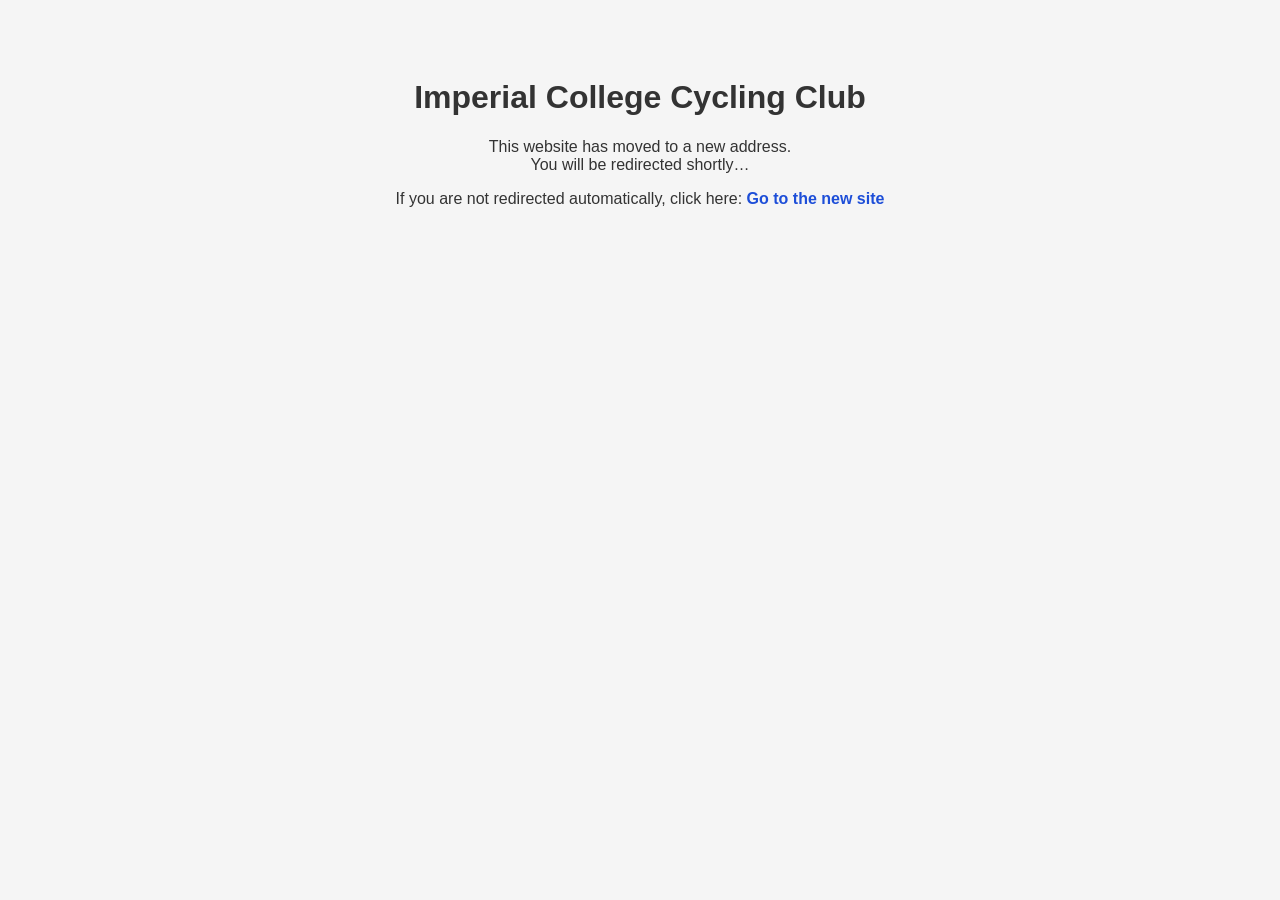
==== commit c3293f0f: "Create index.html" ====
--- a/index.html
+++ b/index.html
@@ -1,365 +1,40 @@
-<!DOCTYPE HTML>
-<!--
-	Solid State by HTML5 UP
-	html5up.net | @ajlkn
-	Free for personal and commercial use under the CCA 3.0 license (html5up.net/license)
--->
-<html>
-	<head>
-		<title>Imperial College Cycling Club</title>
-		<link rel="icon" href="images/ICC-Triangle-Thumbnail.svg" type="image/svg+xml">
-		<meta charset="utf-8" />
-		<meta name="viewport" content="width=device-width, initial-scale=1, user-scalable=no" />
-
-		<meta name="robots" content="noindex,nofollow" />
-
-		
-		<link rel="stylesheet" href="assets/css/main.css" />
-		<noscript><link rel="stylesheet" href="assets/css/noscript.css" /></noscript>
-
-		<!-- Open Graph Meta Tags -->
-		<meta property="og:title" content="Imperial College Cycling Club" />
-		<meta property="og:description" content="Student-led club for road and MTB riders. Group rides, good vibes, and city-to-trail freedom." />
-		<meta property="og:image" content="https://imperial-cycling-club.github.io/images/pic02b.jpg" />
-		<meta property="og:url" content="https://imperial-cycling-club.github.io/" />
-		<meta property="og:type" content="website" />
-		
-		<!-- Twitter Card -->
-		<meta name="twitter:card" content="summary_large_image">
-		<meta name="twitter:title" content="Imperial College Cycling Club">
-		<meta name="twitter:description" content="Student-led club for road and MTB riders. All levels welcome.">
-		<meta name="twitter:image" content="https://imperial-cycling-club.github.io/images/pic02b.jpg">
-
-	</head>
-	<body class="is-preload">
-
-		<!-- Page Wrapper -->
-			<div id="page-wrapper">
-
-				<!-- Header -->
-<header id="header" class="alt">
-  <h1>
-    <a href="index.html">
-      <img src="images/icc-logo.svg" alt="Imperial Cycling Club Logo" style="height: 40px; padding-top: 6px;">
-    </a>
-  </h1>
-  <nav>
-    <a href="#menu">Menu</a>
-  </nav>
-</header>
-
-
-
-
-		<!-- Menu -->
-		<nav id="menu">
-			<div class="inner">
-				<h2>Menu</h2>
-				<ul class="links">
-					<li><a href="index.html">Home</a></li>
-					<li><a href="about.html">About</a></li>
-					<li><a href="road.html">Road & Indoor</a></li>
-					<li><a href="offroad.html">MTB & Gravel</a></li>
-					<li><a href="urban.html">Urban & Social</a></li>
-					<li><a href="events.html">Events</a></li>
-					<li><a href="faq.html">FAQ</a></li>
-					<li><a href="index.html#news">News</a></li>
-					<li><a href="index.html#footer">Contact</a></li>
-					<li><a href="alumni.html">Alumni</a></li>
-					<li><a href="join.html" class="button special">
-							<i class="fas fa-user-plus"></i> Join
-						</a></li>
-				</ul>
-				<a href="#" class="close">Close</a>
-			</div>
-		</nav>
-
-<!-- Banner -->
-<section id="banner">
-  <div class="inner">
-    <div class="logo">
-      <img src="images/icc-Logo-banner.svg" alt="ICC Logo" style="max-width: 100%; height: auto; display: block;" />
-    </div>
-
-    <p>
-      Student-led club for road and MTB riders. Powered by the Student Union.
-      All levels welcome. Group rides, good vibes, and city-to-trail freedom.
-    </p>
-
-    <ul class="actions">
-      <li><a href="join.html" class="button primary">Join the Club</a></li>
-    </ul>
-  </div>
-</section>
-
-
-
-
-				<!-- Wrapper -->
-					<section id="wrapper">
-
-						<!-- One -->
-							<section id="one" class="wrapper spotlight style1">
-  <div class="inner">
-    <a href="about.html" class="image"><img src="images/pic01b.jpg" alt="" /></a>
-    <div class="content">
-      <h2 class="major">About the Club</h2>
-      <p>
-        Imperial Cycling Club is a student-run society open to all levels and disciplines. We're here to build community, ride together, and make the most of cycling in and beyond London. Supported by the Student Union, we welcome everyone – from complete beginners to seasoned racers.
-      </p>
-      <a href="about.html" class="special">Learn more</a>
-    </div>
-  </div>
-</section>
-
-
-						<!-- Two -->
-							<section id="two" class="wrapper alt spotlight style2">
-								<div class="inner">
-									<a href="#" class="image"><img src="images/pic02b.jpg" alt="" /></a>
-									<div class="content">
-										<h2 class="major">Road Biking</h2>
-<p>
-Join us for weekly group rides, tempo sessions, or weekend escapes. Whether you're commuting, training, or racing BUCS – you'll find fellow road cyclists at ICC. We roll out together and support each other on the way.
-</p>
-<a href="#road" class="special">Learn more</a>
-									</div>
-								</div>
-							</section>
-
-						<!-- Three -->
-							<section id="three" class="wrapper spotlight style3">
-								<div class="inner">
-									<a href="#" class="image"><img src="images/pic03b.jpg" alt="" /></a>
-									<div class="content">
-										<h2 class="major">MTB & Adventure</h2>
-<p>
-From local trail sessions in Richmond Park to full-day rides at Swinley or BikePark Wales – ICC MTB is all about mud, flow, and fun. No pressure, just good rides with good people.
-</p>
-<a href="#mtb" class="special">Learn more</a>
-
-									</div>
-								</div>
-							</section>
-
-						<!-- Four -->
-<!-- Four -->
-<section id="news" class="wrapper alt style1">
-  <div class="inner">
-    <h2 class="major">What's New?</h2>
-    <p>
-      Want the latest directly in your inbox? Make sure to <strong>sign up for our newsletter</strong> – and don’t forget to <strong>follow us on Instagram</strong> for ride photos, updates, and kit drops.
-    </p>
-
-    <ul class="actions">
-      <li>
-        <a href="https://example.com/newsletter" class="button primary icon solid fa-envelope">
-          Sign up for Newsletter
-        </a>
-      </li>
-      <li>
-<a href="https://instagram.com/iccycling"
-   class="button icon brands fa-instagram"
-   style="text-transform: none;">
-  @iccycling
-</a>
-
-      </li>
-    </ul>
-
-
-
-<section class="features">
-  <article>
-    <a href="#" class="image" style="position: relative;">
-      <img src="images/icc-kit.png" alt="Imperial Cycling Club New Heritage Kit" />
-      <div style="
-        position: absolute;
-        top: 10px;
-        left: 10px;
-        background: orange;
-        color: white;
-        font-weight: bold;
-        padding: 5px 10px;
-        border-radius: 5px;
-        font-size: 0.9rem;
-      ">
-        NEW
-      </div>
-    </a>
-    <h3 class="major">Imperial Heritage Kit</h3>
-    <p>Introducing the new Imperial Cycling Club heritage jersey – lightweight, breathable, designed for road and trail. Join the legacy!</p>
-    <a href="#" class="special">Get it</a>
-  </article>
-
-  <article>
-    <a href="#" class="image">
-      <div style="display: flex; gap: 1rem; flex-wrap: wrap;">
-        <img src="images/summer-tour.jpg" alt="Summer Tour" />
-       
-      </div>
-    </a>
-    <h3 class="major">Summer Tour 2025</h3>
-    <p>Join us on our epic summer tour across scenic routes, combining challenging climbs and breathtaking views. Experience cycling like never before!</p>
-    <a href="#" class="special">Learn more</a>
-  </article>
-
-	<article>
-  <a href="#" class="image" style="display: flex; justify-content: center; align-items: center; background: #f5f5f5;">
-    <img src="images/ICCC-Alt-Logo.svg" alt="ICCC Alternate Logo" style="max-width: 70%; height: auto;" />
-  </a>
-  <h3 class="major">Alternate ICCC Logo</h3>
-  <p>We embrace both traditions: the classic “Imperial Cycling Club” and the broader “Imperial College Cycling Club”. The ICCC logo reflects this identity – inclusive, bold, and proud.</p>
-  <a href="#" class="special">See more</a>
-</article>
-
-
-
-
-									</section>
-									<ul class="actions">
-										<li><a href="#" class="button">Browse All</a></li>
-									</ul>
-								</div>
-							</section>
-
-					</section>
-
-<!-- Footer -->
-<section id="footer">
-  <div class="inner">
-    <h2 class="major">Get in touch</h2>
-    <p>If you have questions or want to connect, drop us a message below or reach out through our social channels.</p>
-    <form method="post" action="#">
-      <div class="fields">
-        <div class="field">
-          <label for="name">Name</label>
-          <input type="text" name="name" id="name" />
-        </div>
-        <div class="field">
-          <label for="email">Email</label>
-          <input type="email" name="email" id="email" />
-        </div>
-        <div class="field">
-          <label for="message">Message</label>
-          <textarea name="message" id="message" rows="4"></textarea>
-        </div>
-      </div>
-      <ul class="actions">
-        <li><input type="submit" value="Send Message" class="primary" /></li>
-      </ul>
-    </form>
-
-    <ul class="contact">
-      <li class="icon solid fa-home">
-        Imperial College Cycling Club<br />
-        Imperial College Union<br />
-        Beit Quadrangle<br />
-        Prince Consort Road<br />
-        London<br />
-        SW7 2BB
-      </li>
-     
-      <li class="icon solid fa-envelope">
-        <a href="mailto:cycle@imperial.ac.uk">cycle@imperial.ac.uk</a>
-      </li>
-      <li class="icon brands fa-instagram">
-        <a href="https://instagram.com/iccycling" target="_blank" rel="noopener">@iccycling</a>
-      </li>
-    </ul>
-
-    <ul class="copyright">
-      <li>&copy; Imperial College Cycling Club. All rights reserved.</li>
-      <li>Design: <a href="http://html5up.net" target="_blank" rel="noopener">HTML5 UP</a></li>
-    </ul>
-  </div>
-</section>
-
-
-
-
-
-		<!-- Scripts -->
-			<script src="assets/js/jquery.min.js"></script>
-			<script src="assets/js/jquery.scrollex.min.js"></script>
-			<script src="assets/js/browser.min.js"></script>
-			<script src="assets/js/breakpoints.min.js"></script>
-			<script src="assets/js/util.js"></script>
-			<script src="assets/js/main.js"></script>
-
-	</body>
-</html>
-
-<!-- START: Modal Popup -->
-<div id="welcomeModal" class="modal">
-  <div class="modal-content">
-    <span class="close-button">&times;</span>
-    <h2>🚴‍♂️ Welcome to Imperial College Cycling Club</h2>
-    <h3>A New Chapter for Cycling at Imperial</h3>
-    <p><strong>We know cycling in London isn't always easy:</strong> busy roads, no storage, and far-off green spaces…</p>
-    <ul>
-      <li>✅ Promoting a vibrant <strong>urban cycling culture</strong></li>
-      <li>✅ Supporting <strong>indoor training, Zwift & spin</strong></li>
-      <li>✅ Building a club that’s <strong>inclusive, stylish, and social</strong></li>
-    </ul>
-    <p><strong>From fast road riders to chill trail explorers and fixie lovers — this club is for you.</strong></p>
-    <p>Whether you're a student, alumni, or just part of our cycling world: you’re welcome here!</p>
-    <p>📢 Want to help shape the club? Join our <strong>committee team</strong> and make a difference.</p>
-    <p>🌍 <strong>New year, fresh energy, and a brand-new website</strong> – check it out and get involved!</p>
-    <a href="/join" class="join-button">👉 Join Now – It's Free!</a>
-    <br><br>
-  </div>
-</div>
-
-
-<style>
-.modal {
-  display: none;
-  position: fixed;
-  z-index: 999;
-  top: 0; left: 0; width: 100%; height: 100%;
-  background-color: rgba(0, 0, 0, 0.7);
-  
-  background-blend-mode: overlay;
-  overflow: auto; /* ✅ macht das gesamte Modal scrollbar */
-}
-
-
-.modal-content {
-  background-color: #111827;
-  background-image: linear-gradient(to top, rgba(0, 0, 0, 0) 70%, rgba(0, 208, 255, 0.2));
-  color: white;
-  margin: 5% auto;
-  padding: 20px;
-  border-radius: 10px;
-  width: 90%;
-  max-width: 500px;
-  max-height: 90vh;     /* ✅ begrenzt die Höhe */
-  overflow-y: auto;     /* ✅ aktiviert Scrollen im Modal */
-  box-shadow: 0 0 20px rgba(0,0,0,0.4);
-}
-
-.close-button {
-  float: right;
-  font-size: 28px;
-  font-weight: bold;
-  cursor: pointer;
-}
-
-#welcomeModal a { color: #ffffff; text-decoration: underline; }
-</style>
-
-<script>
-// Zeige Modal nur beim ersten Besuch
-document.addEventListener('DOMContentLoaded', function () {
-  if (!localStorage.getItem('clubModalShown')) {
-    document.getElementById('welcomeModal').style.display = 'block';
-    //localStorage.setItem('clubModalShown', 'true');
-  }
-
-  document.querySelector('.close-button').addEventListener('click', function () {
-    document.getElementById('welcomeModal').style.display = 'none';
-  });
-});
-</script>
-<!-- END: Modal Popup -->
+<!DOCTYPE html>
+<html lang="en">
+<head>
+  <meta charset="UTF-8">
+  <meta name="viewport" content="width=device-width, initial-scale=1.0">
+  <title>Imperial College Cycling Club</title>
+  
+  <!-- Weiterleitung nach 3 Sekunden -->
+  <meta http-equiv="refresh" content="3; url=https://iccycling.github.io/">
+  
+  <style>
+    body {
+      font-family: Arial, sans-serif;
+      text-align: center;
+      padding: 50px;
+      background-color: #f5f5f5;
+      color: #333;
+    }
+    a {
+      color: #1d4ed8;
+      text-decoration: none;
+      font-weight: bold;
+    }
+    a:hover {
+      text-decoration: underline;
+    }
+  </style>
+</head>
+<body>
+  <h1>Imperial College Cycling Club</h1>
+  <p>
+    This website has moved to a new address.<br>
+    You will be redirected shortly…
+  </p>
+  <p>
+    If you are not redirected automatically, click here: 
+    <a href="https://iccycling.github.io/">Go to the new site</a>
+  </p>
+</body>
+</html>
